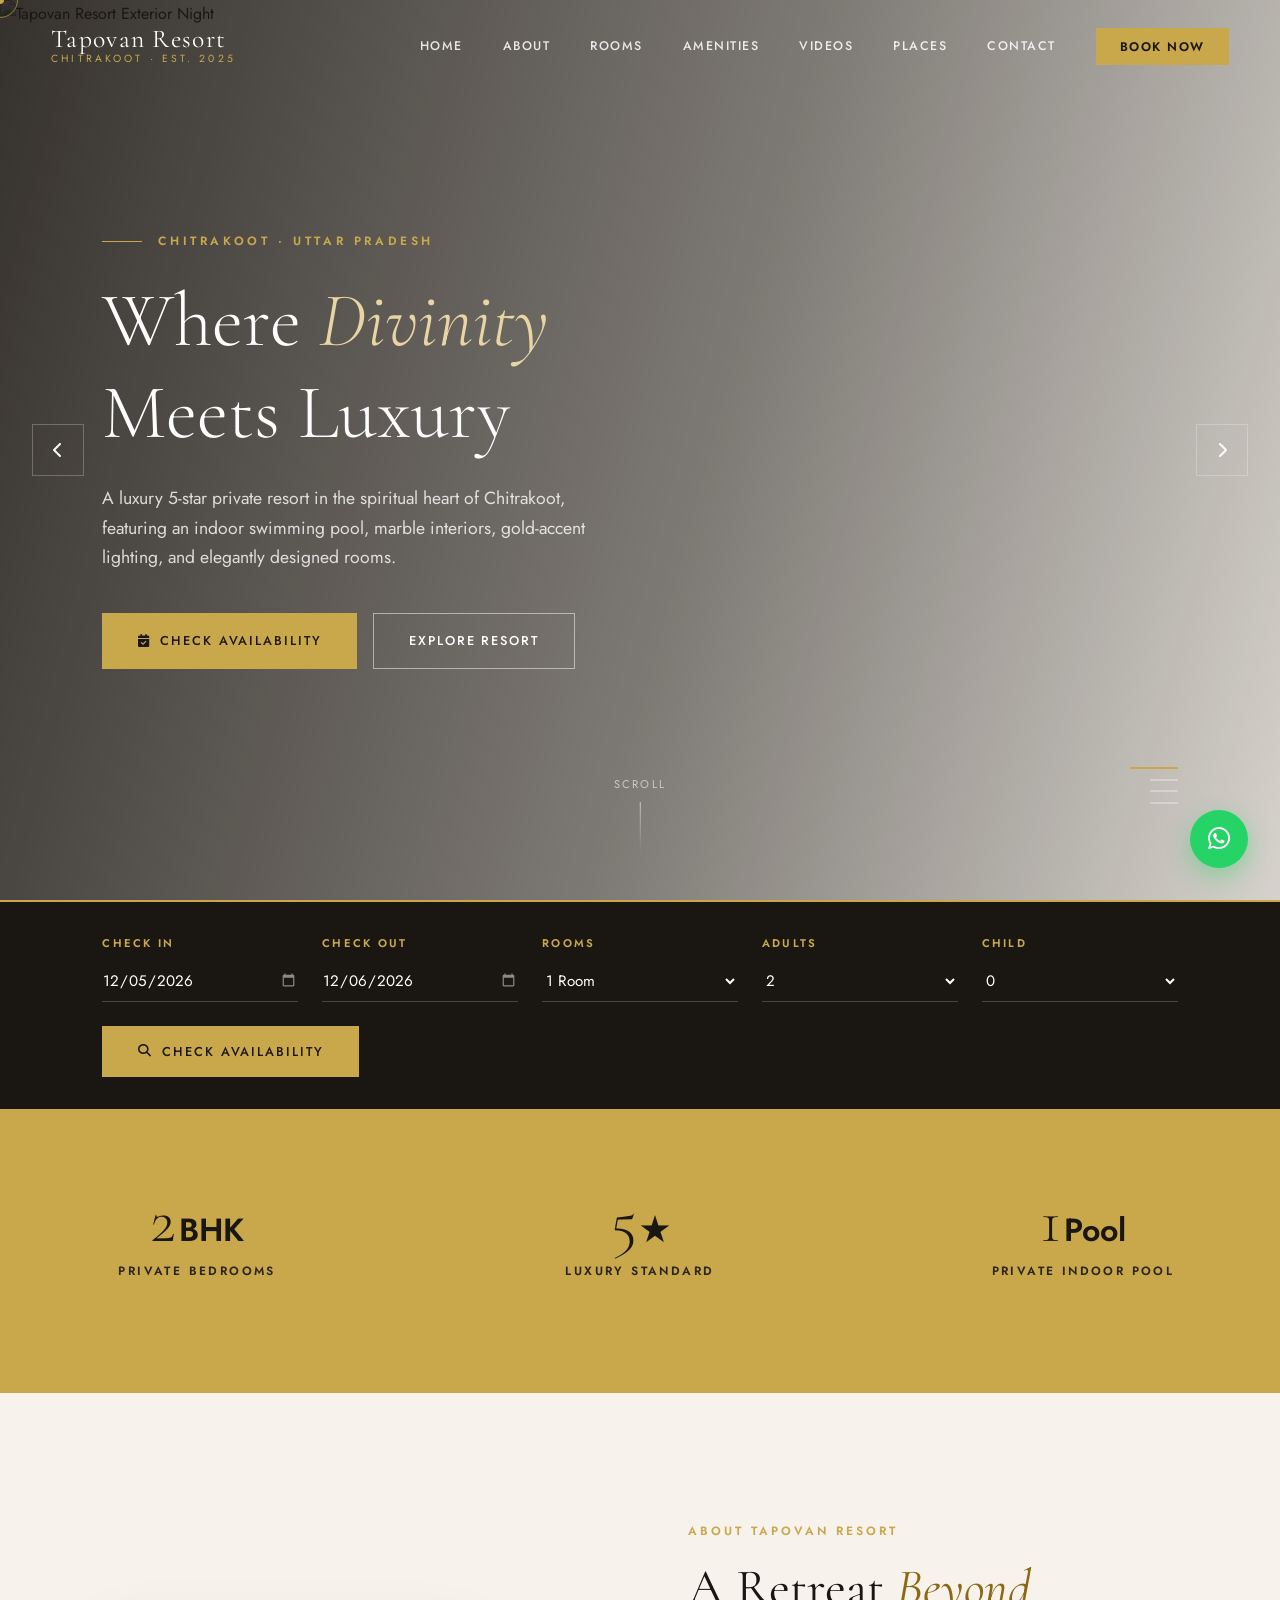
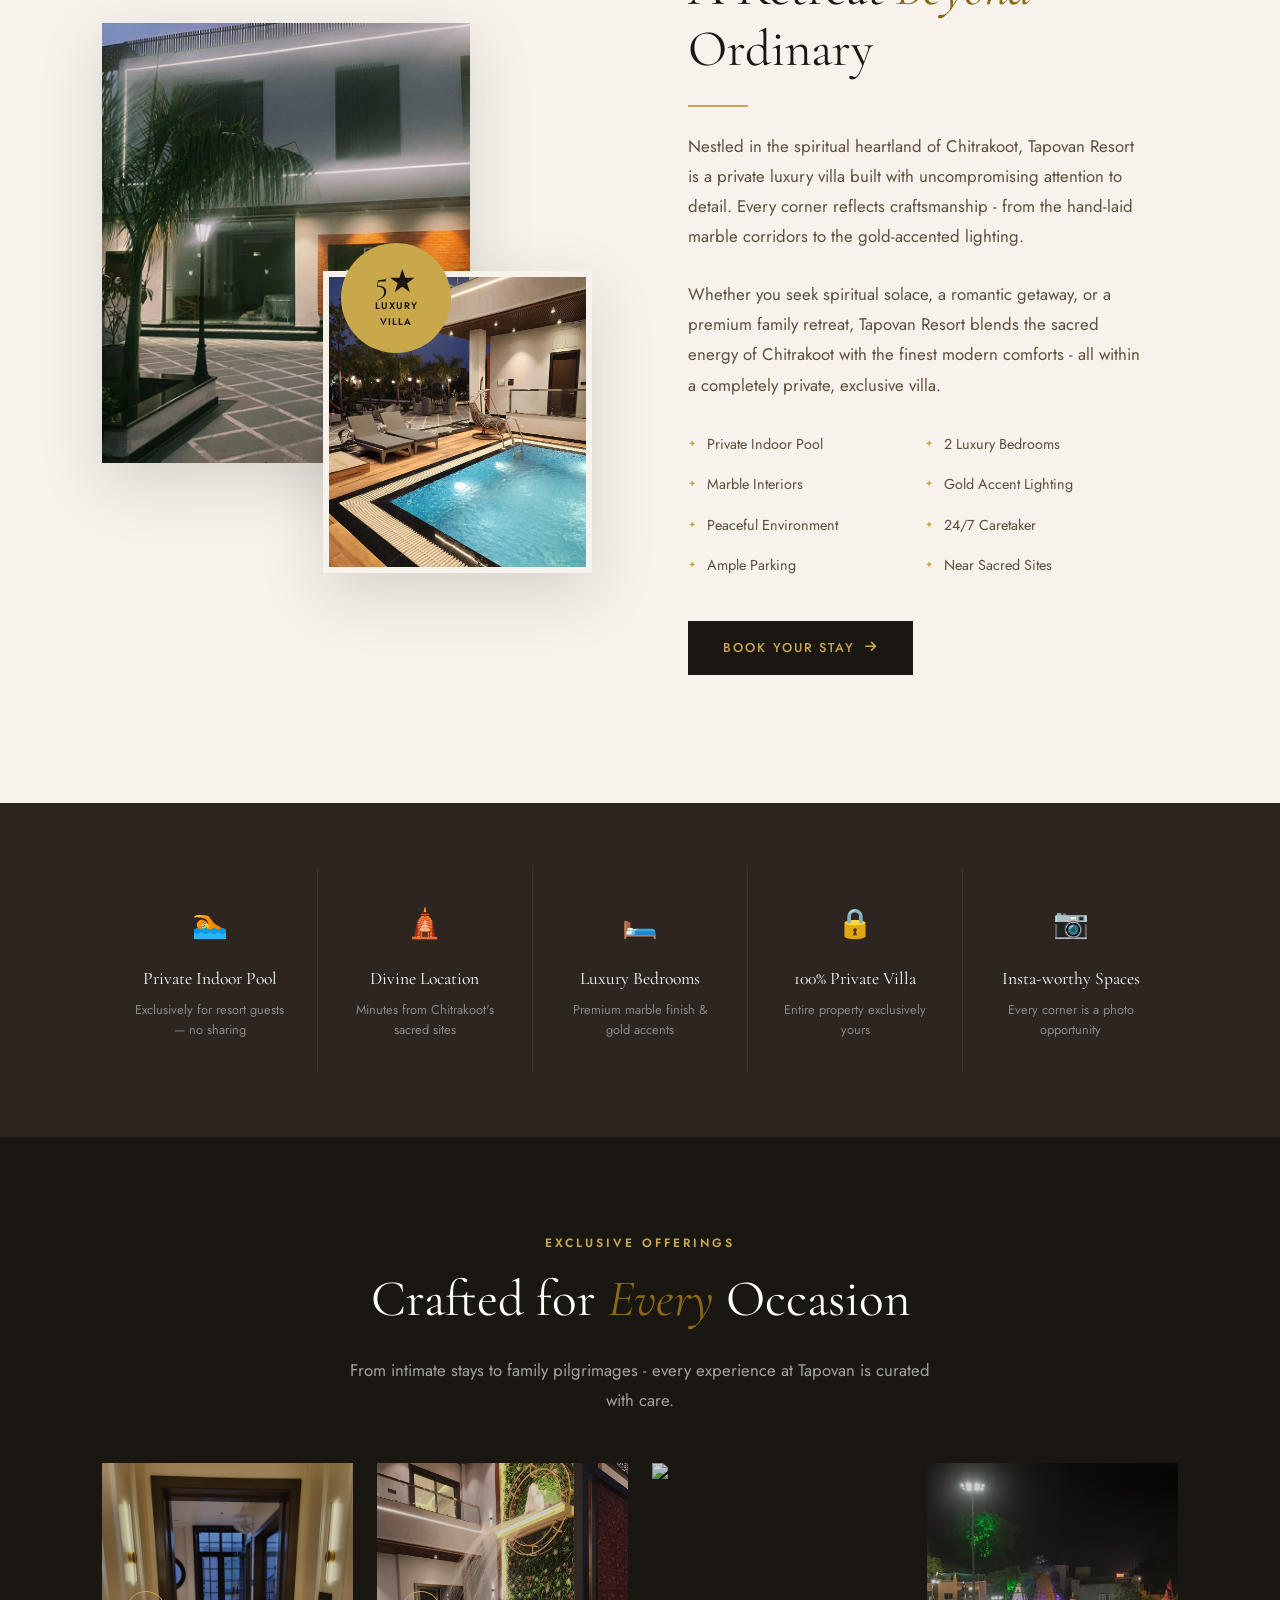
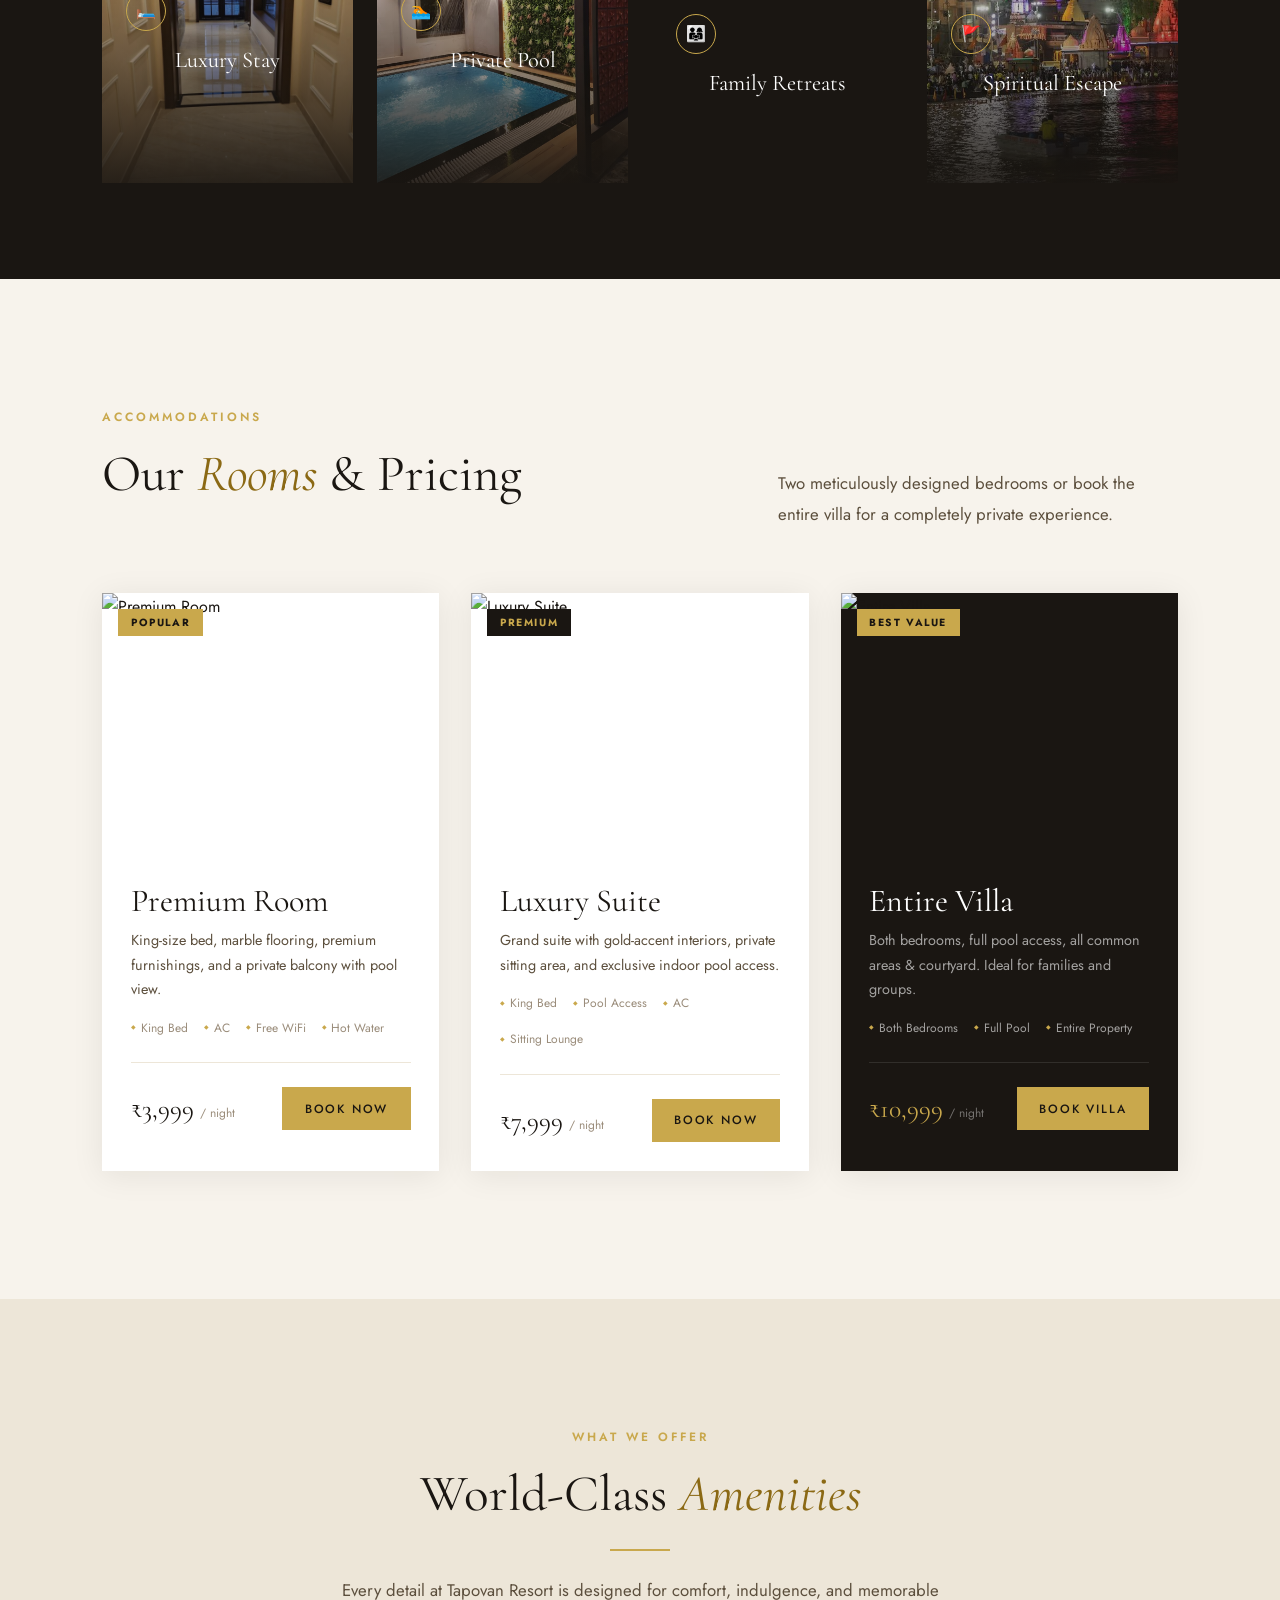
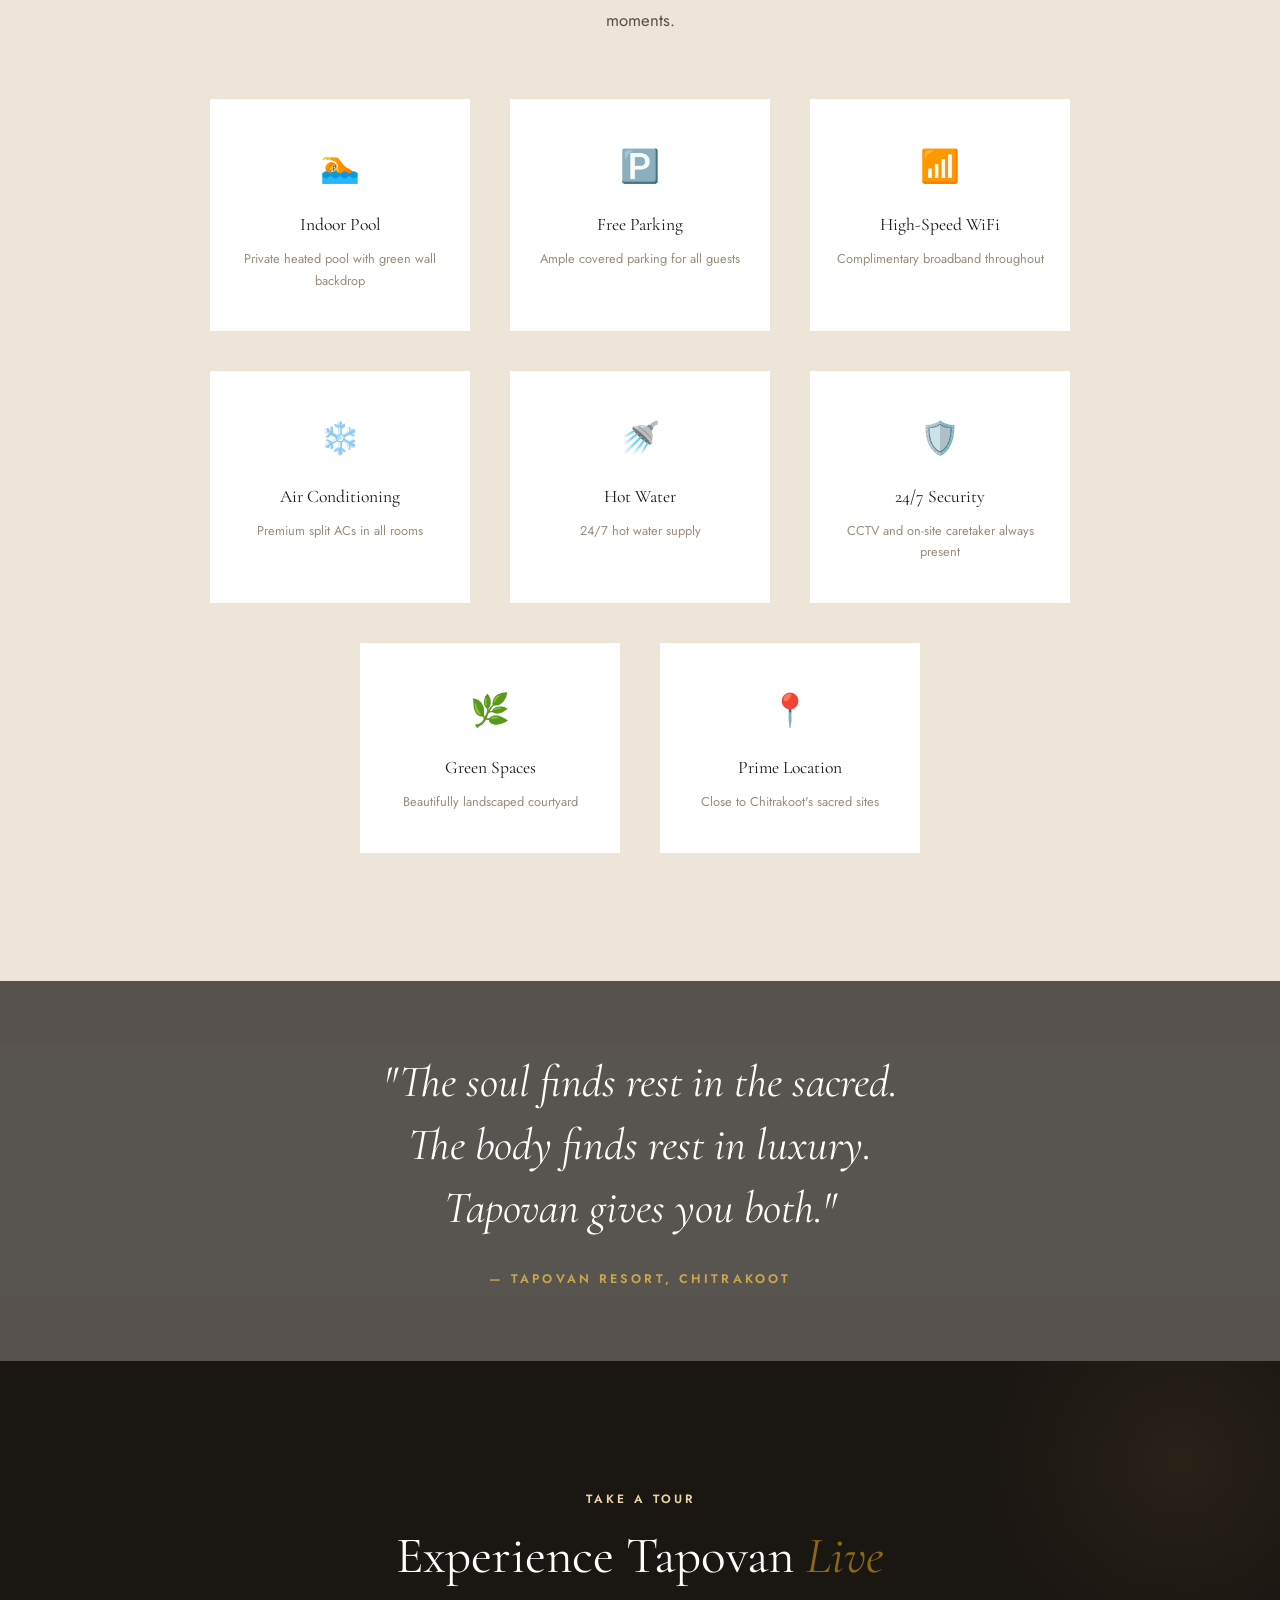
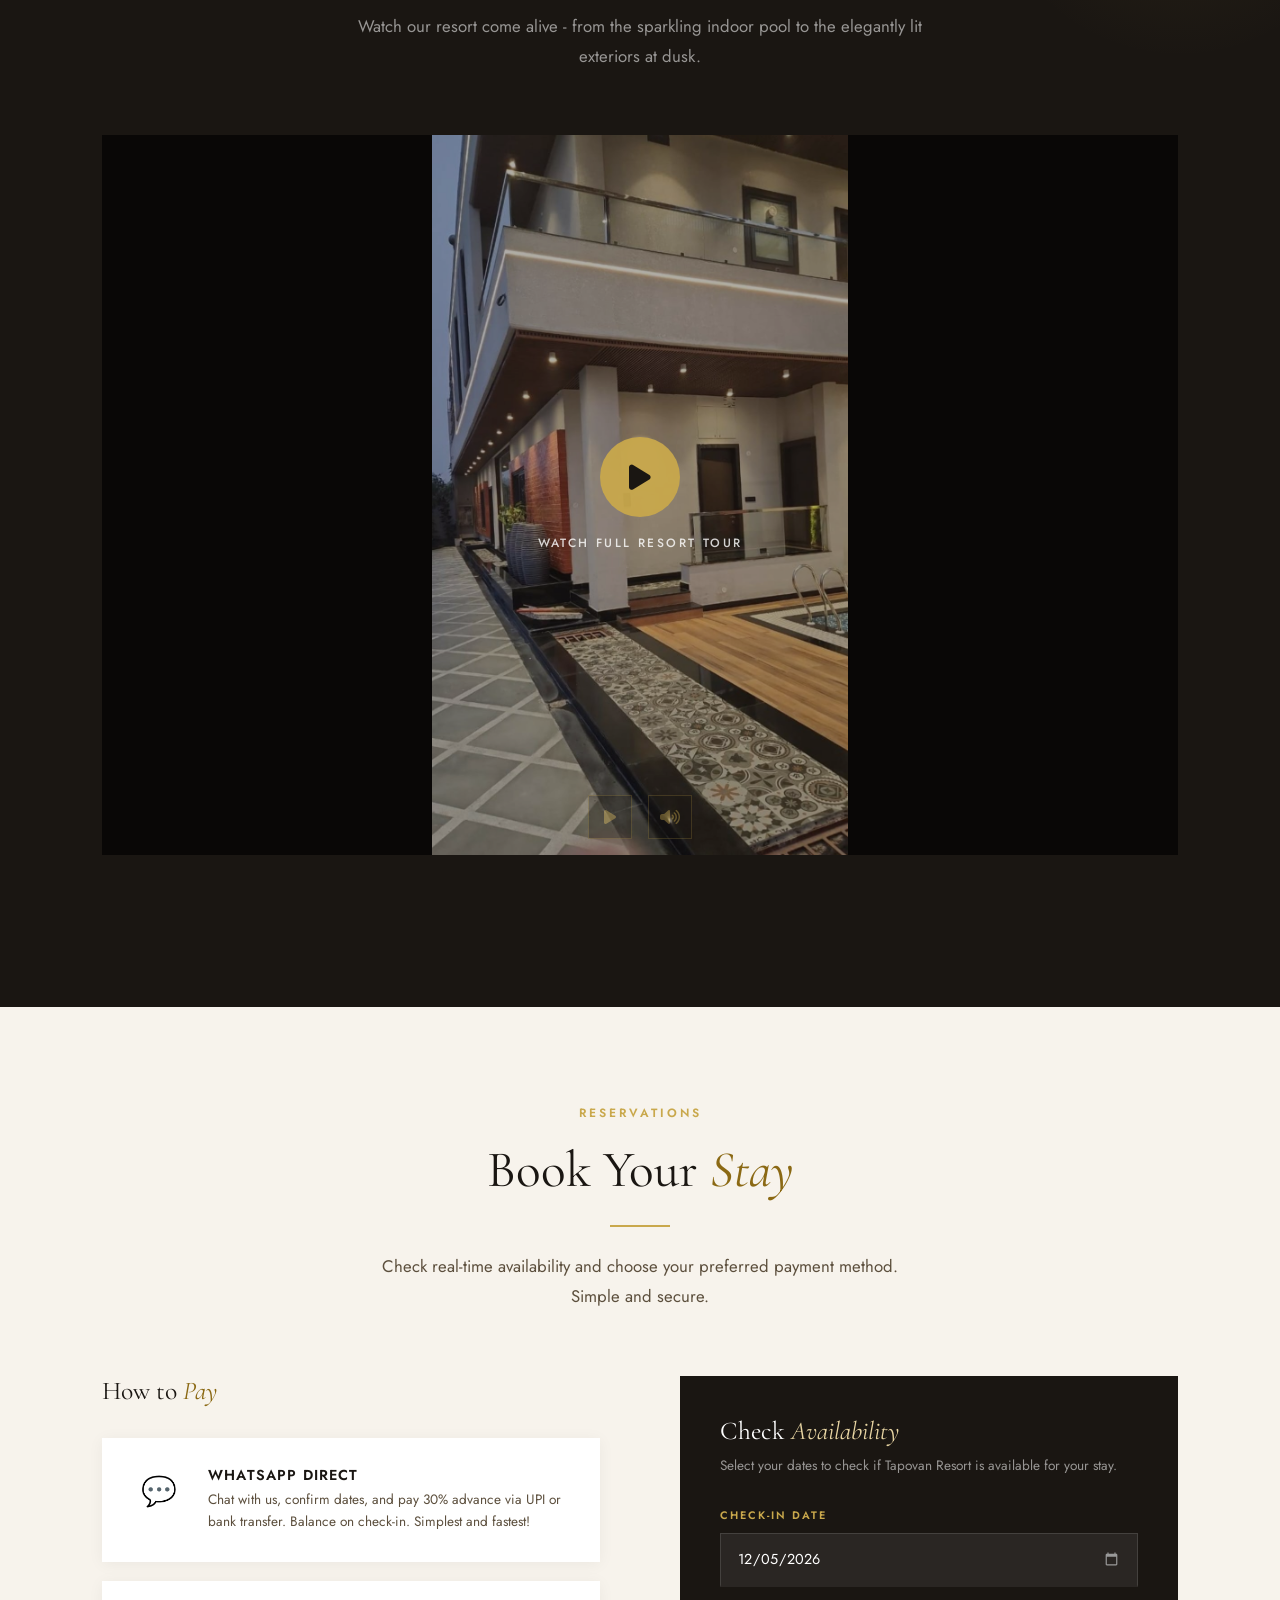
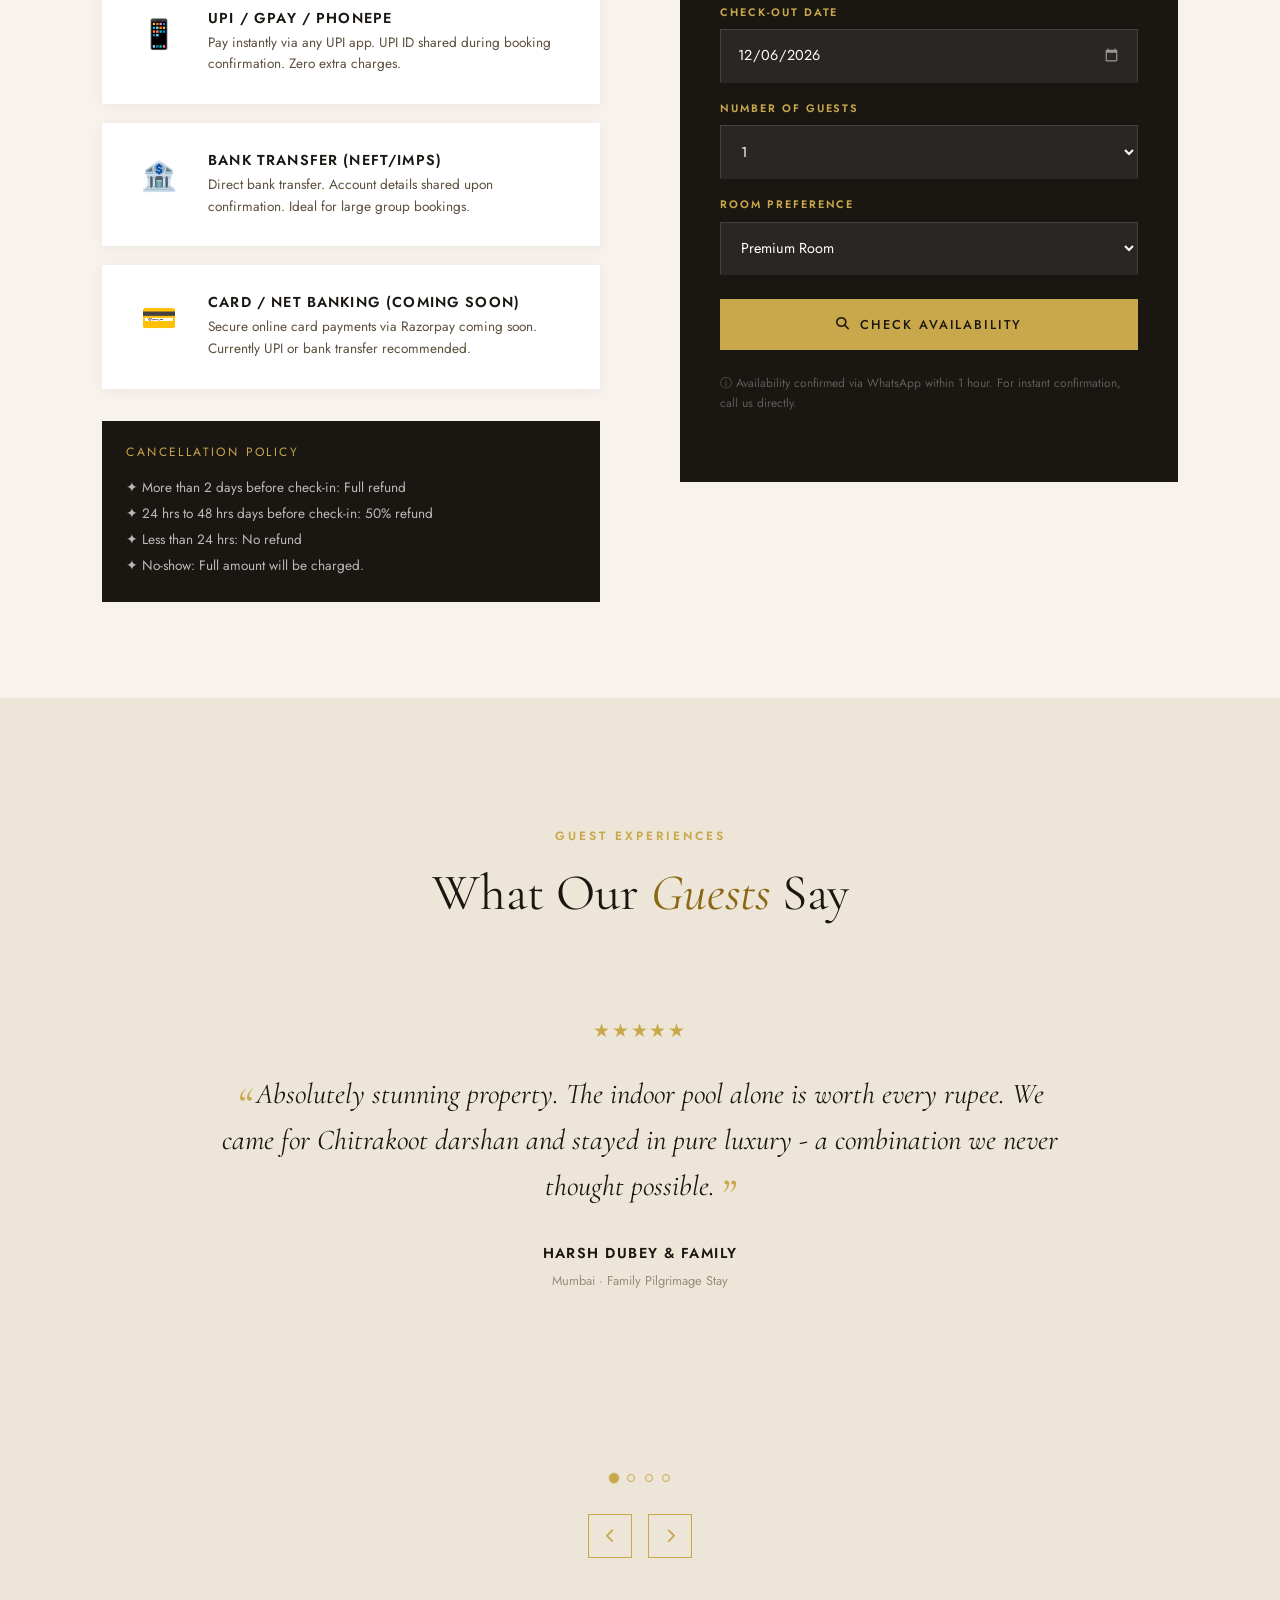
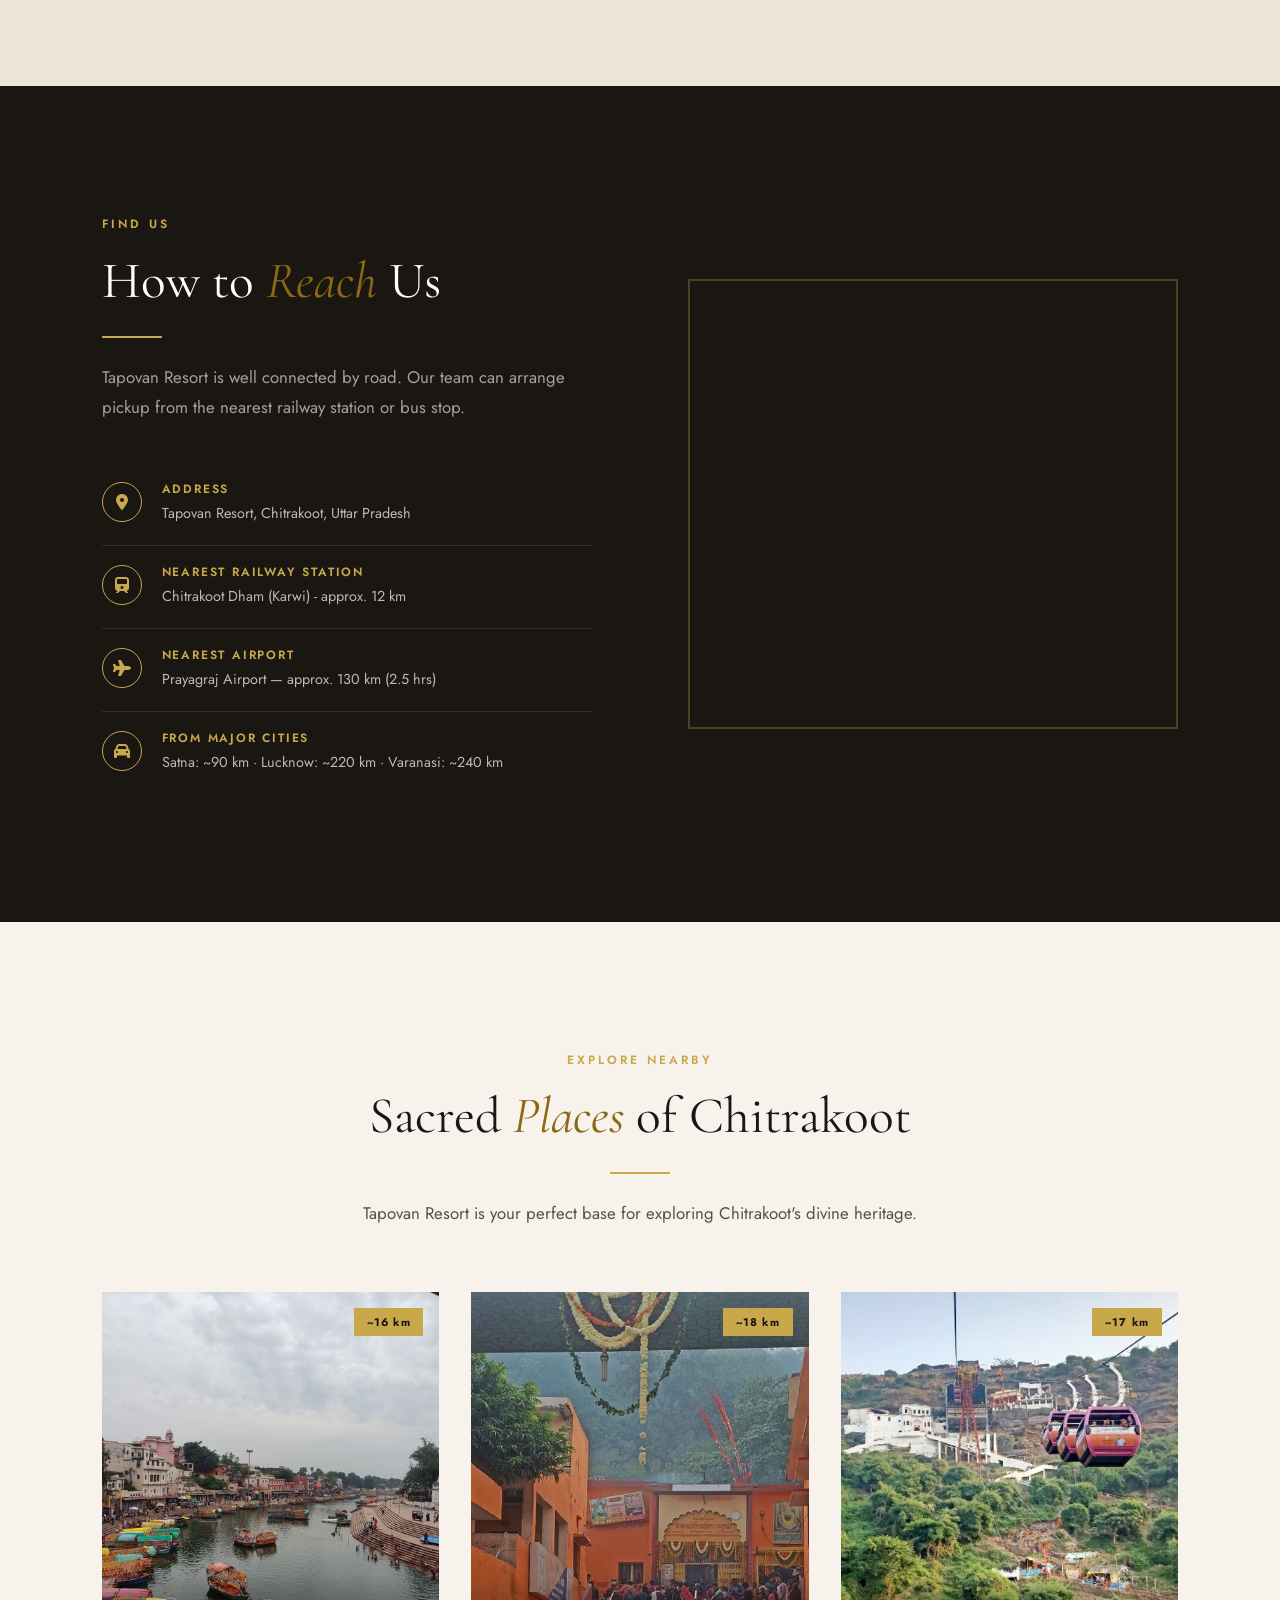
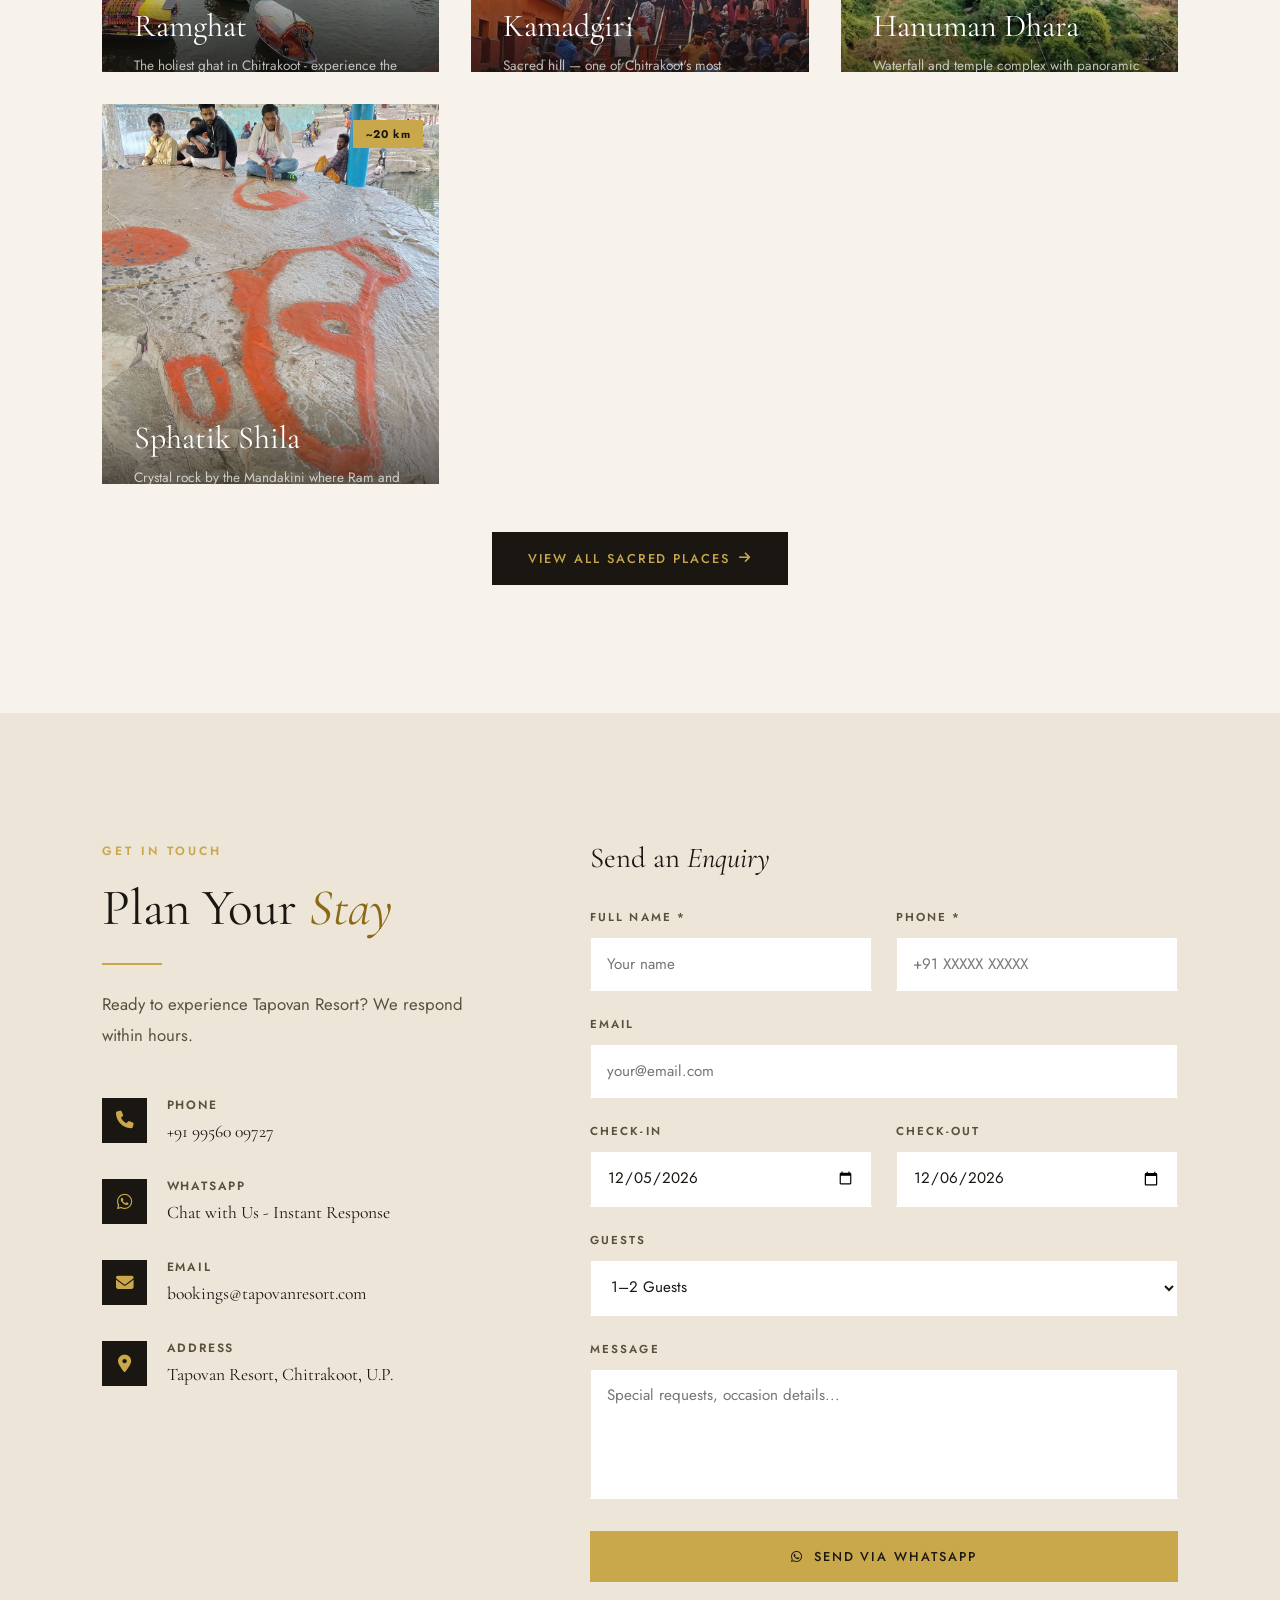
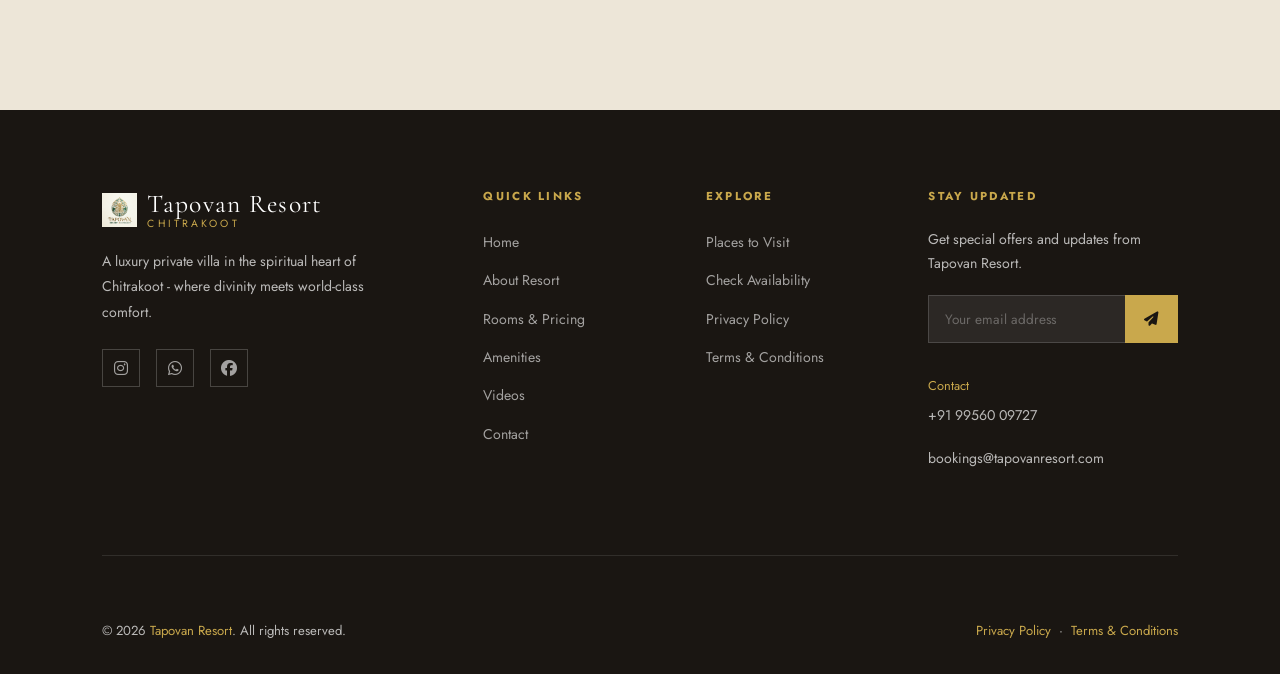
==== index.html @ f681bd6a "Update index.html" ====
<!DOCTYPE html>
<html lang="en">
<head>
  <meta charset="UTF-8" />
	<meta http-equiv="X-UA-Compatible" content="IE=edge" />
	<link rel="canonical" href="https://tapovanresort.co.in/" />
	<meta name="google-site-verification" content="6-kbjEv537gmTaguEhvhThbj-auGoeQ6-gj7KEbpfg4" />
  <meta name="viewport" content="width=device-width, initial-scale=1.0" />
	<link rel="icon" type="image/png" href="logo.png" />
	<link rel="apple-touch-icon" href="logo.png" />
  <title>Tapovan Resort - Luxury Private Villa in Chitrakoot Dham</title>
  <meta name="description" content="Experience luxury at Tapovan Resort, Chitrakoot - a 5-star private villa with indoor pool, marble interiors, and divine serenity near Chitrakoot." />
  <meta name="keywords" content="Tapovan Resort, Chitrakoot resort, luxury hotel Chitrakoot, private pool villa, Chitrakoot Dham stay, resort near Ramghat" />
  <meta property="og:title" content="Tapovan Resort - Luxury Retreat in Chitrakoot" />
  <meta property="og:description" content="Luxury 5-star private resort with indoor pool near Chitrakoot." />
  <meta property="og:image" content="https://tapovanresort.co.in/images/hero-1.jpg" />
	<meta property="og:url" content="https://tapovanresort.co.in/" />
	<meta property="og:site_name" content="Tapovan Resort Chitrakoot" />
  <meta property="og:type" content="website" />
  <link rel="stylesheet" href="css/style.css" />
  <link rel="stylesheet" href="css/enhancements.css" />
  <link rel="stylesheet" href="https://cdnjs.cloudflare.com/ajax/libs/font-awesome/6.5.0/css/all.min.css" />
<!-- Google tag (gtag.js) -->
<script async src="https://www.googletagmanager.com/gtag/js?id=G-HYX8J1VPJM"></script>
<script>
  window.dataLayer = window.dataLayer || [];
  function gtag(){dataLayer.push(arguments);}
  gtag('js', new Date());
  gtag('config', 'G-HYX8J1VPJM');
</script>
</head>
<body>

  <div class="cursor-dot"></div>
  <div class="cursor-ring"></div>
  <div class="page-transition"></div>

  <!-- Preloader -->
  <div id="preloader">
    <div class="pre-logo">Tapovan Resort</div>
    <div class="pre-line"></div>
  </div>

  <!-- ANNOUNCEMENT BAR — EDIT: Update offer text 
  <div class="announcement-bar">
    <span>🌟 Special Offer: Book 2 nights and get a complimentary welcome package.
      <a href="https://wa.me/919956009727?text=I'm interested in the special offer!" target="_blank">Enquire Now →</a>
    </span>
    <span class="announcement-close" title="Close">✕</span>
  </div>
  -->

  <!-- Mobile Menu -->
  <nav class="mobile-menu">
    <div class="mobile-menu-close"><i class="fa fa-times"></i></div>
    <a href="#home">Home</a>
    <a href="#about">About</a>
    <a href="#rooms">Rooms</a>
    <a href="#amenities">Amenities</a>
    <!-- <a href="#gallery">Gallery</a> -->
    <a href="#videos">Videos</a>
    <a href="pages/places.html">Places</a>
    <a href="#contact">Contact</a>
  </nav>

  <!-- NAVBAR -->
  <nav id="navbar">
    <a href="index.html" class="nav-logo">
      Tapovan Resort
      <span>Chitrakoot · Est. 2025</span>
    </a>
    <ul class="nav-links">
      <li><a href="#home">Home</a></li>
      <li><a href="#about">About</a></li>
      <li><a href="#rooms">Rooms</a></li>
      <li><a href="#amenities">Amenities</a></li>
      <!-- <li><a href="#gallery">Gallery</a></li> -->
      <li><a href="#videos">Videos</a></li>
      <li><a href="pages/places.html">Places</a></li>
      <li><a href="#contact">Contact</a></li>
      <li><a href="#" data-modal="booking" class="nav-book">Book Now</a></li>
    </ul>
    <div class="hamburger"><span></span><span></span><span></span></div>
  </nav>

  <!-- ══ HERO — IMAGE SLIDESHOW ══
       EDIT: Add your 4 best photos.
       Name them: images/hero-1.jpg, hero-2.jpg, hero-3.jpg, hero-4.jpg
       Size: 1920x1080px recommended -->
  <section class="hero" id="home">
    <div class="hero-slides">
      <div class="hero-slide"><img src="images/hero-1.png" alt="Tapovan Resort Exterior Night" /></div>
      <div class="hero-slide"><img src="images/hero-2.png" alt="Indoor Pool Tapovan Resort" /></div>
      <div class="hero-slide"><img src="images/hero-3.png" alt="Luxury Bedroom Tapovan Resort" /></div>
      <!-- <div class="hero-slide"><img src="images/hero-4.jpg" alt="Elegant Corridor Tapovan Resort" /></div> -->
    </div>
    <div class="hero-overlay"></div>
    <div class="hero-content">
      <div class="hero-tag">Chitrakoot · Uttar Pradesh</div>
      <!-- EDIT: Change tagline if desired -->
      <h1>Where <em>Divinity</em><br>Meets Luxury</h1>
      <p class="hero-desc">A luxury 5-star private resort in the spiritual heart of Chitrakoot, featuring an indoor swimming pool, marble interiors, gold-accent lighting, and elegantly designed rooms.</p>
      <div class="hero-actions">
        <a href="#" data-modal="booking" class="btn btn-gold"><i class="fa fa-calendar-check"></i> Check Availability</a>
        <a href="#about" class="btn btn-outline">Explore Resort</a>
      </div>
    </div>
    <div class="hero-indicators">
      <div class="hero-indicator"></div>
      <div class="hero-indicator"></div>
      <div class="hero-indicator"></div>
      <div class="hero-indicator"></div>
    </div>
    <!-- <div class="hero-counter">
      <span class="current">01</span>
      <span style="opacity:0.4;font-size:1rem;"> / </span>
      <span class="total">03</span>
    </div> -->
    <div class="hero-arrow prev"><i class="fa fa-chevron-left"></i></div>
    <div class="hero-arrow next"><i class="fa fa-chevron-right"></i></div>
    <div class="hero-scroll">Scroll</div>
  </section>

  <!-- BOOKING BAR -->
  <div class="booking-bar">
    <div class="booking-field"><label for="checkin">Check In</label><input type="date" id="checkin" /></div>
    <div class="booking-field"><label for="checkout">Check Out</label><input type="date" id="checkout" /></div>
   <div class="booking-field"><label for="booking-rooms">Rooms</label>
  <select id="booking-rooms"><option value="1">1 Room</option><option value="2">2 Rooms (Entire Villa)</option></select>
  </div>
    <div class="booking-field"><label for="adults">Adults</label>
      <select id="adults"><option>1</option><option selected>2</option><option>3</option><option>4</option><option>5</option><option>6</option></select>
    </div>
	<div class="booking-field"><label for="child">Child</label>
      <select id="child"><option selected>0</option><option>1</option><option>2</option><option>3</option><option>4</option><option>5</option></select>
    </div>
    <button class="btn btn-gold check-now-btn"><i class="fa fa-search"></i> Check Availability</button>
  </div>

  <!-- STATS — EDIT: Update numbers -->
  <div class="stats" align='center'>
    <div class="stat-item reveal"><div class="stat-number"><span data-count="2"></span><span class="suffix">BHK</span></div><div class="stat-label">Private Bedrooms</div></div>
    <div class="stat-divider"></div>
    <div class="stat-item reveal reveal-delay-1"><div class="stat-number"><span data-count="5"></span><span class="suffix">★</span></div><div class="stat-label">Luxury Standard</div></div>
    <div class="stat-divider"></div>
    <div class="stat-item reveal reveal-delay-2"><div class="stat-number"><span data-count="1"></span><span class="suffix"> Pool</span></div><div class="stat-label">Private Indoor Pool</div></div>
    <div class="stat-divider"></div>
    <!-- <div class="stat-item reveal reveal-delay-3"><div class="stat-number"><span data-count="100"></span><span class="suffix">%</span></div><div class="stat-label">Exclusive Privacy</div></div> -->
  </div>

  <!-- ABOUT -->
  <section class="about" id="about">
    <div class="about-images reveal">
      <img class="about-img-main" src="images/about-main.jpeg" alt="Tapovan Resort" />
      <img class="about-img-secondary" src="images/about-pool.jpeg" alt="Indoor Pool" />
      <div class="about-badge"><span class="num">5★</span><span class="lbl">Luxury<br>Villa</span></div>
    </div>
    <div class="about-content reveal reveal-delay-2">
      <span class="section-tag">About Tapovan Resort</span>
      <h2 class="section-title">A Retreat <em>Beyond</em> Ordinary</h2>
      <div class="gold-line"></div>
      <!-- EDIT: Update description -->
      <p class="section-desc">Nestled in the spiritual heartland of Chitrakoot, Tapovan Resort is a private luxury villa built with uncompromising attention to detail. Every corner reflects craftsmanship - from the hand-laid marble corridors to the gold-accented lighting.</p>
      <br>
      <p class="section-desc">Whether you seek spiritual solace, a romantic getaway, or a premium family retreat, Tapovan Resort blends the sacred energy of Chitrakoot with the finest modern comforts - all within a completely private, exclusive villa.</p>
      <div class="about-features">
        <div class="about-feature">Private Indoor Pool</div>
        <div class="about-feature">2 Luxury Bedrooms</div>
        <div class="about-feature">Marble Interiors</div>
        <div class="about-feature">Gold Accent Lighting</div>
        <div class="about-feature">Peaceful Environment</div>
        <div class="about-feature">24/7 Caretaker</div>
        <div class="about-feature">Ample Parking</div>
        <div class="about-feature">Near Sacred Sites</div>
      </div>
      <br>
      <a href="#" data-modal="booking" class="btn btn-dark" style="margin-top:1rem;">Book Your Stay <i class="fa fa-arrow-right"></i></a>
    </div>
  </section>

  <!-- EXPERIENCE STRIP -->
  <div class="experience-strip">
    <div class="exp-item"><span class="exp-icon">🏊</span><div class="exp-title">Private Indoor Pool</div><div class="exp-desc">Exclusively for resort guests — no sharing</div></div>
    <div class="exp-item"><span class="exp-icon">🛕</span><div class="exp-title">Divine Location</div><div class="exp-desc">Minutes from Chitrakoot's sacred sites</div></div>
    <div class="exp-item"><span class="exp-icon">🛏️</span><div class="exp-title">Luxury Bedrooms</div><div class="exp-desc">Premium marble finish & gold accents</div></div>
    <div class="exp-item"><span class="exp-icon">🔒</span><div class="exp-title">100% Private Villa</div><div class="exp-desc">Entire property exclusively yours</div></div>
    <div class="exp-item"><span class="exp-icon">📷</span><div class="exp-title">Insta-worthy Spaces</div><div class="exp-desc">Every corner is a photo opportunity</div></div>
  </div>

  <!-- HIGHLIGHTS -->
  <section class="highlights">
    <span class="section-tag reveal">Exclusive Offerings</span>
    <h2 class="section-title reveal">Crafted for <em>Every</em> Occasion</h2>
    <p class="section-desc reveal" style="margin:0 auto 3rem;">From intimate stays to family pilgrimages - every experience at Tapovan is curated with care.</p>
    <div class="highlights-grid">
      <div class="highlight-card reveal"><img src="images/hl-stay.jpeg" alt="Luxury Stay" /><div class="highlight-overlay"><div class="highlight-icon">🛏️</div><h3>Luxury Stay</h3><p>Premium rooms with marble finishes, plush bedding, and gold-accent lighting.</p></div></div>
      <div class="highlight-card reveal reveal-delay-1"><img src="images/hl-pool.jpeg" alt="Private Pool" /><div class="highlight-overlay"><div class="highlight-icon">🏊</div><h3>Private Pool</h3><p>Our stunning indoor pool with a green living wall shower - exclusively yours.</p></div></div>
      <div class="highlight-card reveal reveal-delay-2"><img src="images/hl-family.png" alt="Family Retreats" /><div class="highlight-overlay"><div class="highlight-icon">👨‍👩‍👧</div><h3>Family Retreats</h3><p>Spacious, secure, serene - perfect for family getaways and reunions.</p></div></div>
      <div class="highlight-card reveal reveal-delay-3"><img src="images/hl-spiritual.jpg" alt="Spiritual Escape" /><div class="highlight-overlay"><div class="highlight-icon">🚩</div><h3>Spiritual Escape</h3><p>Refresh your soul at Chitrakoot's sacred ghats and temples nearby.</p></div></div>
    </div>
  </section>

  <!-- ROOMS -->
  <section class="rooms" id="rooms">
    <div class="rooms-header">
      <div><span class="section-tag">Accommodations</span><h2 class="section-title">Our <em>Rooms</em> & Pricing</h2></div>
      <p class="section-desc" style="max-width:400px;">Two meticulously designed bedrooms or book the entire villa for a completely private experience.</p>
    </div>
    <div class="rooms-grid">
      <div class="room-card reveal">
        <div class="room-img"><img src="images/room-1.png" alt="Premium Room" /><div class="room-tag">Popular</div></div>
        <div class="room-info">
          <h3>Premium Room</h3>
          <p style="color:var(--text-mid);font-size:0.9rem;">King-size bed, marble flooring, premium furnishings, and a private balcony with pool view.</p>
          <div class="room-amenities"><span class="room-amenity">King Bed</span><span class="room-amenity">AC</span><span class="room-amenity">Free WiFi</span><span class="room-amenity">Hot Water</span></div>
          <div class="room-footer">
            <div class="room-price">₹3,999 <span>/ night</span></div>
            <a href="#" data-modal="booking" data-room="Premium Room" class="btn btn-gold" style="padding:0.7rem 1.4rem;font-size:0.75rem;">Book Now</a>
          </div>
        </div>
      </div>
      <div class="room-card reveal reveal-delay-1">
        <div class="room-img"><img src="images/hero-3.png" alt="Luxury Suite" /><div class="room-tag" style="background:var(--dark);color:var(--gold);">Premium</div></div>
        <div class="room-info">
          <h3>Luxury Suite</h3>
          <p style="color:var(--text-mid);font-size:0.9rem;">Grand suite with gold-accent interiors, private sitting area, and exclusive indoor pool access.</p>
          <div class="room-amenities"><span class="room-amenity">King Bed</span><span class="room-amenity">Pool Access</span><span class="room-amenity">AC</span><span class="room-amenity">Sitting Lounge</span></div>
          <div class="room-footer">
            <div class="room-price">₹7,999 <span>/ night</span></div>
            <a href="#" data-modal="booking" data-room="Luxury Suite" class="btn btn-gold" style="padding:0.7rem 1.4rem;font-size:0.75rem;">Book Now</a>
          </div>
        </div>
      </div>
      <div class="room-card reveal reveal-delay-2" style="background:var(--dark);">
        <div class="room-img"><img src="images/hero-1.png" alt="Entire Villa" /><div class="room-tag" style="background:var(--gold);">Best Value</div></div>
        <div class="room-info">
          <h3 style="color:var(--white);">Entire Villa</h3>
          <p style="color:rgba(255,255,255,0.6);font-size:0.9rem;">Both bedrooms, full pool access, all common areas & courtyard. Ideal for families and groups.</p>
          <div class="room-amenities"><span class="room-amenity" style="color:rgba(255,255,255,0.6);">Both Bedrooms</span><span class="room-amenity" style="color:rgba(255,255,255,0.6);">Full Pool</span><span class="room-amenity" style="color:rgba(255,255,255,0.6);">Entire Property</span></div>
          <div class="room-footer" style="border-top-color:rgba(255,255,255,0.1);">
            <div class="room-price" style="color:var(--gold);">₹10,999 <span style="color:rgba(255,255,255,0.4);">/ night</span></div>
            <a href="#" data-modal="booking" data-room="Entire Villa" class="btn btn-gold" style="padding:0.7rem 1.4rem;font-size:0.75rem;">Book Villa</a>
          </div>
        </div>
      </div>
    </div>
  </section>

  <!-- AMENITIES -->
  <section class="amenities" id="amenities">
    <span class="section-tag reveal">What We Offer</span>
    <h2 class="section-title reveal">World-Class <em>Amenities</em></h2>
    <div class="gold-line center reveal"></div>
    <p class="section-desc reveal" style="margin:0 auto;">Every detail at Tapovan Resort is designed for comfort, indulgence, and memorable moments.</p>
    <div class="amenities-grid">
      <div class="amenity-item reveal"><span class="amenity-icon">🏊</span><div class="amenity-name">Indoor Pool</div><div class="amenity-desc">Private heated pool with green wall backdrop</div></div>
      <div class="amenity-item reveal reveal-delay-1"><span class="amenity-icon">🅿️</span><div class="amenity-name">Free Parking</div><div class="amenity-desc">Ample covered parking for all guests</div></div>
      <div class="amenity-item reveal reveal-delay-2"><span class="amenity-icon">📶</span><div class="amenity-name">High-Speed WiFi</div><div class="amenity-desc">Complimentary broadband throughout</div></div>
      <div class="amenity-item reveal reveal-delay-3"><span class="amenity-icon">❄️</span><div class="amenity-name">Air Conditioning</div><div class="amenity-desc">Premium split ACs in all rooms</div></div>
      <div class="amenity-item reveal"><span class="amenity-icon">🚿</span><div class="amenity-name">Hot Water</div><div class="amenity-desc">24/7 hot water supply</div></div>
      <div class="amenity-item reveal reveal-delay-1"><span class="amenity-icon">🛡️</span><div class="amenity-name">24/7 Security</div><div class="amenity-desc">CCTV and on-site caretaker always present</div></div>
	  <div class="amenity-item reveal reveal-delay-2"><span class="amenity-icon">🌿</span><div class="amenity-name">Green Spaces</div><div class="amenity-desc">Beautifully landscaped courtyard</div></div>
      <div class="amenity-item reveal reveal-delay-3"><span class="amenity-icon">📍</span><div class="amenity-name">Prime Location</div><div class="amenity-desc">Close to Chitrakoot's sacred sites</div></div>
    </div>
  </section>

  <!-- PARALLAX QUOTE — EDIT: Update quote and image (images/parallax-bg.jpg) -->
  <div class="quote-banner">
    <div class="quote-banner-bg" style="background-image:url('images/parallax-bg.jpg');"></div>
    <div class="quote-banner-overlay"></div>
    <div class="quote-banner-content reveal">
      <blockquote>"The soul finds rest in the sacred. The body finds rest in luxury. Tapovan gives you both."</blockquote>
      <cite>— Tapovan Resort, Chitrakoot</cite>
    </div>
  </div>

  <!-- GALLERY 
  <section class="gallery" id="gallery">
    <div class="gallery-header">
      <span class="section-tag reveal">Visual Tour</span>
      <h2 class="section-title reveal">See <em>Tapovan</em> Resort</h2>
      <div class="gold-line center reveal"></div>
    </div>
    <div class="gallery-grid">
      <div class="gallery-item" data-src="images/gallery-1.jpg"><img src="images/gallery-1.jpg" alt="Resort" /><div class="gallery-item-overlay"><span>⊕</span></div></div>
      <div class="gallery-item" data-src="images/gallery-2.jpg"><img src="images/gallery-2.jpg" alt="Pool" /><div class="gallery-item-overlay"><span>⊕</span></div></div>
      <div class="gallery-item" data-src="images/gallery-3.jpg"><img src="images/gallery-3.jpg" alt="Corridor" /><div class="gallery-item-overlay"><span>⊕</span></div></div>
      <div class="gallery-item" data-src="images/gallery-4.jpg"><img src="images/gallery-4.jpg" alt="Room" /><div class="gallery-item-overlay"><span>⊕</span></div></div>
      <div class="gallery-item" data-src="images/gallery-5.jpg"><img src="images/gallery-5.jpg" alt="Exterior" /><div class="gallery-item-overlay"><span>⊕</span></div></div>
      <div class="gallery-item" data-src="images/gallery-6.jpg"><img src="images/gallery-6.jpg" alt="Detail" /><div class="gallery-item-overlay"><span>⊕</span></div></div>
    </div> 
  </section> -->
  <!-- <div class="lightbox" id="lightbox"><div class="lightbox-close"> --> <!-- <i class="fa fa-times"></i></div> --> <!-- <img id="lightboxImg" src="" alt="Gallery" /> --> <!-- </div> -->
  
  <!-- ══ VIDEO SECTION ══
       EDIT: Place your video files in a "videos/" folder.
       Supported format: .mp4 (H.264 codec works best in browsers)
       - videos/resort-main.mp4  ← Your main full tour video
       - videos/pool-tour.mp4    ← Pool walkthrough video
       - videos/rooms-tour.mp4   ← Rooms tour video
       - videos/exterior.mp4     ← Exterior video

       Also add poster images (thumbnail screenshots):
       - images/video-poster.jpg ← Main video thumbnail
       - images/vthumb-1.jpg through vthumb-4.jpg

       FOR YOUTUBE: Replace <video> with:
       <iframe src="https://www.youtube.com/embed/YOUR_VIDEO_ID" allowfullscreen></iframe>
  -->
	  <section class="video-section" id="videos">
    <div class="video-section-header">
      <span class="section-tag reveal" style="color:var(--gold-light);">Take a Tour</span>
      <h2 class="section-title reveal">Experience Tapovan <em>Live</em></h2>
      <p class="section-desc reveal" style="margin:0 auto;">Watch our resort come alive - from the sparkling indoor pool to the elegantly lit exteriors at dusk.</p>
    </div>
    <div class="video-feature reveal" id="videoFeature">
      <video id="featureVideo" src="videos/resort-main.mp4" poster="images/video-poster.jpeg" preload="none" playsinline></video>

      <!-- Initial big play overlay — disappears once video starts -->
      <div class="video-play-overlay" id="featurePlayOverlay">
        <div class="video-play-btn"><i class="fa fa-play"></i></div>
        <span class="video-play-label">Watch Full Resort Tour</span>
      </div>

      <!-- Play/Pause + Mute controls — always accessible -->
      <div class="video-controls">
        <button class="video-ctrl-btn" id="videoPlayPause" title="Play / Pause">
          <i class="fa fa-play" id="playPauseIcon"></i>
        </button>
        <button class="video-ctrl-btn" id="videoMute" title="Mute / Unmute">
          <i class="fa fa-volume-up" id="muteIcon"></i>
        </button>
      </div>
    </div>
    <!-- <div class="video-thumbs">
      <div class="video-thumb active" data-src="videos/resort-main.mp4">
        <video src="videos/resort-main.mp4" poster="images/vthumb-1.jpg" preload="none"></video>
        <div class="video-thumb-overlay"><i class="fa fa-play-circle"></i></div>
        <div class="video-thumb-label">Full Resort Tour</div>
      </div>
      <div class="video-thumb" data-src="videos/pool-tour.mp4">
        <video src="videos/pool-tour.mp4" poster="images/vthumb-2.jpg" preload="none"></video>
        <div class="video-thumb-overlay"><i class="fa fa-play-circle"></i></div>
        <div class="video-thumb-label">Indoor Pool Walkthrough</div>
      </div>
      <div class="video-thumb" data-src="videos/rooms-tour.mp4">
        <video src="videos/rooms-tour.mp4" poster="images/vthumb-3.jpg" preload="none"></video>
        <div class="video-thumb-overlay"><i class="fa fa-play-circle"></i></div>
        <div class="video-thumb-label">Luxury Rooms Tour</div>
      </div>
      <div class="video-thumb" data-src="videos/exterior.mp4">
        <video src="videos/exterior.mp4" poster="images/vthumb-4.jpg" preload="none"></video>
        <div class="video-thumb-overlay"><i class="fa fa-play-circle"></i></div>
        <div class="video-thumb-label">Exterior & Grounds</div>
      </div> -->
    </div>
  </section>

  <!-- PAYMENT & AVAILABILITY -->
  <section class="payment-info" id="booking">
    <div style="text-align:center;margin-bottom:4rem;">
      <span class="section-tag reveal">Reservations</span>
      <h2 class="section-title reveal">Book Your <em>Stay</em></h2>
      <div class="gold-line center reveal"></div>
      <p class="section-desc reveal" style="margin:0 auto;">Check real-time availability and choose your preferred payment method. <br> Simple and secure.</p>
    </div>
    <div class="payment-info-inner">
      <div class="payment-options reveal">
        <h3 style="font-size:1.6rem;margin-bottom:2rem;">How to <em style="font-style:italic;color:var(--gold-dark);">Pay</em></h3>
        <div class="payment-option"><div class="payment-option-icon">💬</div><div class="payment-option-info"><h4>WhatsApp Direct</h4><p>Chat with us, confirm dates, and pay 30% advance via UPI or bank transfer. Balance on check-in. Simplest and fastest!</p></div></div>
        <div class="payment-option"><div class="payment-option-icon">📱</div><div class="payment-option-info"><h4>UPI / GPay / PhonePe</h4><p>Pay instantly via any UPI app. UPI ID shared during booking confirmation. Zero extra charges.</p></div></div>
        <div class="payment-option"><div class="payment-option-icon">🏦</div><div class="payment-option-info"><h4>Bank Transfer (NEFT/IMPS)</h4><p>Direct bank transfer. Account details shared upon confirmation. Ideal for large group bookings.</p></div></div>
        <div class="payment-option"><div class="payment-option-icon">💳</div><div class="payment-option-info"><h4>Card / Net Banking (Coming Soon)</h4><p>Secure online card payments via Razorpay coming soon. Currently UPI or bank transfer recommended.</p></div></div>
        <div style="margin-top:2rem;padding:1.5rem;background:var(--dark);color:rgba(255,255,255,0.7);">
          <h4 style="color:var(--gold);font-family:var(--font-body);font-size:0.75rem;letter-spacing:0.2em;text-transform:uppercase;margin-bottom:1rem;">Cancellation Policy</h4>
          <p style="font-size:0.85rem;line-height:1.9;">
            ✦ More than 2 days before check-in: Full refund<br>
            ✦ 24 hrs to 48 hrs days before check-in: 50% refund<br>
            ✦ Less than 24 hrs: No refund<br>
            ✦ No-show: Full amount will be charged.
          </p>
        </div>
      </div>
      <div class="availability-widget reveal reveal-delay-2">
        <h3>Check <em style="color:var(--gold-light);font-style:italic;">Availability</em></h3>
        <p>Select your dates to check if Tapovan Resort is available for your stay.</p>
        <div class="form-group"><label>Check-In Date</label><input type="date" id="avail-checkin" /></div>
        <div class="form-group"><label>Check-Out Date</label><input type="date" id="avail-checkout" /></div>
        <div class="form-group"><label>Number of Guests</label>
          <select id="avail-guests"><option>1</option><option>2</option><option>3</option><option>4</option><option>5</option><option>6</option><option>More than 6</option></select>
        </div>
        <div class="form-group"><label>Room Preference</label>
          <select><option>Premium Room</option><option>Luxury Suite</option><option>Entire Villa</option></select>
        </div>
        <button id="checkAvailBtn" class="btn btn-gold" style="width:100%;justify-content:center;margin-top:0.5rem;"><i class="fa fa-search"></i> Check Availability</button>
        <div class="avail-result" id="availResult"></div>
        <p style="font-size:0.75rem;color:rgba(255,255,255,0.3);margin-top:1.5rem;line-height:1.6;">ⓘ Availability confirmed via WhatsApp within 1 hour. For instant confirmation, call us directly.</p>
      </div>
    </div>
  </section>

  <!-- REVIEWS -->
  <section class="reviews">
    <div class="reviews-header">
      <span class="section-tag reveal">Guest Experiences</span>
      <h2 class="section-title reveal">What Our <em>Guests</em> Say</h2>
      <div class="gold-line center reveal"></div>
    </div>
    <div class="reviews-track">
      <!-- EDIT: Replace with real guest reviews -->
      <div class="review-card">
        <div class="review-stars">★★★★★</div>
        <p class="review-text">Absolutely stunning property. The indoor pool alone is worth every rupee. We came for Chitrakoot darshan and stayed in pure luxury - a combination we never thought possible.</p>
        <div class="review-author"><span class="name">Harsh Dubey & Family</span><span class="meta">Mumbai · Family Pilgrimage Stay</span></div>
      </div>
      <div class="review-card">
        <div class="review-stars">★★★★★</div>
        <p class="review-text">Absolutely incredible stay! From the moment we arrived, the service was impeccable. The rooms were spacious and spotless, the food at the on-site restaurants was 5-star quality, and the view from our balcony was breathtaking. We’ll definitely be back!</p>
        <div class="review-author"><span class="name">Nidhi Rai & Family</span><span class="meta">Noida · Family Retreat</span></div>
      </div>
      <div class="review-card">
        <div class="review-stars">★★★★★</div>
        <p class="review-text">Awesome place and ambience is so good. Extremely peaceful nad beatiful stay. If you want a wonderful experience while being close to the spiritual heart of Chitrakoot, this is it. The staff is very professional.</p>
        <div class="review-author"><span class="name">Pragya Pandey & Preeti Prajapati</span><span class="meta">Lucknow · Friends Pilgrimage</span></div>
      </div>
      <div class="review-card">
        <div class="review-stars">★★★★</div>
        <p class="review-text">Amazing experience as the location and staff are top notch. Highly reccommended.</p>
        <div class="review-author"><span class="name">ABHISHEK YADAV</span><span class="meta">Chitrakoot · Local Stay</span></div>
      </div>
	  </div>
    <div class="review-dots" id="reviewDots"></div>
    <div class="review-nav">
      <button class="review-prev"><i class="fa fa-chevron-left"></i></button>
      <button class="review-next"><i class="fa fa-chevron-right"></i></button>
    </div>
  </section>

  <!-- LOCATION -->
  <section class="location" id="location">
    <div class="location-content reveal">
      <span class="section-tag">Find Us</span>
      <h2 class="section-title">How to <em>Reach</em> Us</h2>
      <div class="gold-line"></div>
      <p class="section-desc" style="color:rgba(255,255,255,0.6);">Tapovan Resort is well connected by road. Our team can arrange pickup from the nearest railway station or bus stop.</p>
      <div class="location-details">
        <div class="location-detail"><div class="location-detail-icon"><i class="fa fa-map-marker-alt"></i></div><div class="location-detail-text"><h4>Address</h4><p>Tapovan Resort, Chitrakoot, Uttar Pradesh</p></div></div>
        <div class="location-detail"><div class="location-detail-icon"><i class="fa fa-train"></i></div><div class="location-detail-text"><h4>Nearest Railway Station</h4><p>Chitrakoot Dham (Karwi) - approx. 12 km</p></div></div>
        <div class="location-detail"><div class="location-detail-icon"><i class="fa fa-plane"></i></div><div class="location-detail-text"><h4>Nearest Airport</h4><p>Prayagraj Airport — approx. 130 km (2.5 hrs)</p></div></div>
        <div class="location-detail"><div class="location-detail-icon"><i class="fa fa-car"></i></div><div class="location-detail-text"><h4>From Major Cities</h4><p>Satna: ~90 km · Lucknow: ~220 km · Varanasi: ~240 km</p></div></div>
      </div>
    </div>
    <div class="map-container reveal reveal-delay-2">
      <!-- EDIT: Replace with your actual Google Maps embed URL -->
      <iframe src="https://www.google.com/maps/embed?pb=!1m18!1m12!1m3!1d30985.083033873223!2d80.97035833030523!3d25.232645482625415!2m3!1f0!2f0!3f0!3m2!1i1024!2i768!4f13.1!3m3!1m2!1s0x3984af00220ec659%3A0xb09ad7528867e845!2sTapovan%20resort!5e0!3m2!1sen!2sin!4v1775327318109!5m2!1sen!2sin" width="600" height="450" style="border:0;" allowfullscreen="" loading="lazy" referrerpolicy="no-referrer-when-downgrade" title="Tapovan Resort Location"></iframe>
    </div>
  </section>

  <!-- PLACES PREVIEW -->
  <section class="places" id="places">
    <div class="places-header">
      <span class="section-tag reveal">Explore Nearby</span>
      <h2 class="section-title reveal">Sacred <em>Places</em> of Chitrakoot</h2>
      <div class="gold-line center reveal"></div>
      <p class="section-desc reveal" style="margin:1rem auto 0;">Tapovan Resort is your perfect base for exploring Chitrakoot's divine heritage.</p>
    </div>
    <div class="places-grid">
      <div class="place-card reveal"><img src="images/place-ramghat.jpg" alt="Ramghat" /><div class="place-distance">~16 km</div><div class="place-card-content"><h3>Ramghat</h3><p>The holiest ghat in Chitrakoot - experience the divine evening aarti.</p></div></div>
      <div class="place-card reveal reveal-delay-1"><img src="images/place-kamadgiri.jpg" alt="Kamadgiri" /><div class="place-distance">~18 km</div><div class="place-card-content"><h3>Kamadgiri</h3><p>Sacred hill — one of Chitrakoot's most important pilgrimage circuits.</p></div></div>
      <div class="place-card reveal reveal-delay-2"><img src="images/place-hanuman.jpg" alt="Hanuman Dhara" /><div class="place-distance">~17 km</div><div class="place-card-content"><h3>Hanuman Dhara</h3><p>Waterfall and temple complex with panoramic views of Chitrakoot.</p></div></div>
      <div class="place-card reveal reveal-delay-3"><img src="images/place-sphatik.jpeg" alt="Sphatik Shila" /><div class="place-distance">~20 km</div><div class="place-card-content"><h3>Sphatik Shila</h3><p>Crystal rock by the Mandakini where Ram and Sita are believed to have rested.</p></div></div>
    </div>
    <div style="text-align:center;margin-top:3rem;">
      <a href="pages/places.html" class="btn btn-dark">View All Sacred Places <i class="fa fa-arrow-right"></i></a>
    </div>
  </section>

  <!-- CONTACT -->
  <section class="contact" id="contact">
    <div class="contact-inner">
      <div class="contact-info reveal">
        <span class="section-tag">Get In Touch</span>
        <h2 class="section-title">Plan Your <em>Stay</em></h2>
        <div class="gold-line"></div>
        <p class="section-desc">Ready to experience Tapovan Resort? We respond within hours.</p>
        <div class="contact-ways">
          <div class="contact-way"><div class="contact-way-icon"><i class="fa fa-phone"></i></div><div class="contact-way-text"><h4>Phone</h4><a href="tel:+919956009727">+91 99560 09727</a></div></div>
          <div class="contact-way"><div class="contact-way-icon"><i class="fab fa-whatsapp"></i></div><div class="contact-way-text"><h4>WhatsApp</h4><a href="https://wa.me/91995609727" target="_blank">Chat with Us - Instant Response</a></div></div>
          <div class="contact-way"><div class="contact-way-icon"><i class="fa fa-envelope"></i></div><div class="contact-way-text"><h4>Email</h4><a href="mailto:chitrakoot.tapovanresort@gmail.com">bookings@tapovanresort.com</a></div></div>
          <div class="contact-way"><div class="contact-way-icon"><i class="fa fa-map-marker-alt"></i></div><div class="contact-way-text"><h4>Address</h4><p>Tapovan Resort, Chitrakoot, U.P.</p></div></div>
        </div>
      </div>
      <div class="contact-form reveal reveal-delay-2">
        <h3>Send an <em>Enquiry</em></h3>
        <form id="contactForm">
          <div class="form-row">
            <div class="form-group"><label for="cf-name">Full Name *</label><input type="text" id="cf-name" placeholder="Your name" required /></div>
            <div class="form-group"><label for="cf-phone">Phone *</label><input type="tel" id="cf-phone" placeholder="+91 XXXXX XXXXX" required /></div>
          </div>
          <div class="form-group"><label for="cf-email">Email</label><input type="email" id="cf-email" placeholder="your@email.com" /></div>
          <div class="form-row">
            <div class="form-group"><label for="cf-checkin">Check-In</label><input type="date" id="cf-checkin" /></div>
            <div class="form-group"><label for="cf-checkout">Check-Out</label><input type="date" id="cf-checkout" /></div>
          </div>
          <div class="form-group"><label for="cf-guests">Guests</label><select id="cf-guests"><option>1–2 Guests</option><option>3–4 Guests</option><option>5–6 Guests</option><option>7+ Guests</option></select></div>
          <div class="form-group"><label for="cf-message">Message</label><textarea id="cf-message" placeholder="Special requests, occasion details..."></textarea></div>
          <button type="submit" class="btn btn-gold" style="width:100%;justify-content:center;"><i class="fab fa-whatsapp"></i> Send via WhatsApp</button>
          <div class="form-success">✦ Thank you! We'll get back to you shortly.</div>
        </form>
      </div>
    </div>
  </section>

  <!-- FOOTER -->
  <footer>
    <div class="footer-top">
        <div class="footer-brand">
        <div class="nav-logo" style="margin-bottom:1.2rem; display:flex; align-items:center; gap:10px;">
		<img src="images/logo.png" alt="Tapovan Logo" style="height:34px; width:auto;"><div>Tapovan Resort <span>Chitrakoot</span></div>
		</div>
        <p>A luxury private villa in the spiritual heart of Chitrakoot - where divinity meets world-class comfort.</p>
        <div style="display:flex;gap:1rem;margin-top:1.5rem;">
          <a href="https://www.instagram.com/garun.aajtak?igsh=ZXRrYjJrdHA4cHZr" style="width:38px;height:38px;border:1px solid rgba(255,255,255,0.2);display:flex;align-items:center;justify-content:center;color:rgba(255,255,255,0.6);transition:all 0.3s;" onmouseover="this.style.borderColor='#C9A84C';this.style.color='#C9A84C'" onmouseout="this.style.borderColor='rgba(255,255,255,0.2)';this.style.color='rgba(255,255,255,0.6)'"><i class="fab fa-instagram"></i></a>
          <a href="https://wa.me/919956009727" target="_blank" style="width:38px;height:38px;border:1px solid rgba(255,255,255,0.2);display:flex;align-items:center;justify-content:center;color:rgba(255,255,255,0.6);transition:all 0.3s;" onmouseover="this.style.borderColor='#C9A84C';this.style.color='#C9A84C'" onmouseout="this.style.borderColor='rgba(255,255,255,0.2)';this.style.color='rgba(255,255,255,0.6)'"><i class="fab fa-whatsapp"></i></a>
          <a href="https://www.facebook.com/share/1E2PZ5QnkT" style="width:38px;height:38px;border:1px solid rgba(255,255,255,0.2);display:flex;align-items:center;justify-content:center;color:rgba(255,255,255,0.6);transition:all 0.3s;" onmouseover="this.style.borderColor='#C9A84C';this.style.color='#C9A84C'" onmouseout="this.style.borderColor='rgba(255,255,255,0.2)';this.style.color='rgba(255,255,255,0.6)'"><i class="fab fa-facebook"></i></a>
        </div>
      </div>
      <div class="footer-col"><h4>Quick Links</h4><ul><li><a href="#home">Home</a></li><li><a href="#about">About Resort</a></li><li><a href="#rooms">Rooms & Pricing</a></li><li><a href="#amenities">Amenities</a></li> <!-- <li><a href="#gallery">Gallery</a></li> --> <li><a href="#videos">Videos</a></li><li><a href="#contact">Contact</a></li></ul></div>
      <div class="footer-col"><h4>Explore</h4><ul><li><a href="pages/places/">Places to Visit</a></li><li><a href="#booking">Check Availability</a></li><li><a href="pages/privacy.html">Privacy Policy</a></li><li><a href="pages/terms.html">Terms & Conditions</a></li></ul></div>
      <div class="footer-subscribe footer-col">
        <h4>Stay Updated</h4>
        <p>Get special offers and updates from Tapovan Resort.</p>
        <form class="subscribe-form" onsubmit="return false;"><input type="email" placeholder="Your email address" /><button type="submit"><i class="fa fa-paper-plane"></i></button></form>
        <div style="margin-top:2rem;"><p style="font-size:0.8rem;color:var(--gold);margin-bottom:0.5rem;">Contact</p><p style="font-size:0.88rem;"><a href="tel:+919876543210" style="color:rgba(255,255,255,0.7);">+91 99560 09727</a></p><p style="font-size:0.88rem;"><a href="mailto:chitrakoot.tapovanresort@gmail.com" style="color:rgba(255,255,255,0.7);">bookings@tapovanresort.com</a></p></div>
      </div>
    </div>
    <div class="footer-bottom">
      <p>© 2026 <a href="index.html">Tapovan Resort</a>. All rights reserved.</p>
      <p><a href="pages/privacy.html">Privacy Policy</a> &nbsp;·&nbsp; <a href="pages/terms.html">Terms & Conditions</a></p>
    </div>
  </footer>

  <!-- BOOKING MODAL -->
  <div class="modal-backdrop" id="bookingModal">
    <div class="modal-box">
      <div class="modal-header">
        <h3>Book Your <em>Stay</em></h3>
        <button class="modal-close"><i class="fa fa-times"></i></button>
      </div>
      <div class="modal-body">
        <form id="modalForm">
          <p style="font-size:0.72rem;font-weight:600;letter-spacing:0.18em;text-transform:uppercase;color:var(--text-mid);margin-bottom:0.8rem;">Select Room</p>
          <div class="modal-room-select">
            <div class="room-option selected" data-room="Premium Room"><span class="r-icon">🛏</span><div class="r-name">Premium Room</div><div class="r-price">₹3,999/night</div></div>
            <div class="room-option" data-room="Luxury Suite"><span class="r-icon">👑</span><div class="r-name">Luxury Suite</div><div class="r-price">₹7,999/night</div></div>
            <div class="room-option" data-room="Entire Villa"><span class="r-icon">🏛</span><div class="r-name">Entire Villa</div><div class="r-price">₹10,999/night</div></div>
          </div>
          <div class="form-row">
            <div class="form-group"><label>Check-In Date</label><input type="date" id="m-checkin" required /></div>
            <div class="form-group"><label>Check-Out Date</label><input type="date" id="m-checkout" required /></div>
          </div>
          <div class="form-group"><label>Guests</label><select id="m-guests"><option>1</option><option>2</option><option>3</option><option>4</option><option>5</option><option>6</option><option>More than 6</option></select></div>
          <div class="form-row">
            <div class="form-group"><label>Your Name *</label><input type="text" id="m-name" placeholder="Full name" required /></div>
            <div class="form-group"><label>Phone Number *</label><input type="tel" id="m-phone" placeholder="+91 XXXXX XXXXX" required /></div>
          </div>
        </form>
      </div>
      <div class="modal-footer">
        <button type="button" onclick="document.getElementById('bookingModal').classList.remove('open');document.body.style.overflow='';" class="btn btn-outline" style="color:var(--dark);border-color:var(--cream-2);flex:0.5;">Cancel</button>
        <button type="submit" form="modalForm" class="btn btn-gold"><i class="fab fa-whatsapp"></i> Confirm via WhatsApp</button>
      </div>
    </div>
  </div>

  <!-- Floating Buttons -->
  <a href="https://wa.me/919956009727?text=Hi! I'm interested in booking Tapovan Resort." target="_blank" class="whatsapp-float" title="Chat on WhatsApp"><i class="fab fa-whatsapp"></i></a>
  <div class="scroll-top" title="Back to top"><i class="fa fa-chevron-up"></i></div>

  <script src="js/main.js"></script>
  <script src="js/enhancements.js"></script>
</body>
</html>
---- css/style.css ----
/* ============================================
   TAPOVAN RESORT — GLOBAL STYLES
   Edit colors in :root to retheme the site
   ============================================ */
@import url('https://fonts.googleapis.com/css2?family=Cormorant+Garamond:ital,wght@0,300;0,400;0,600;1,300;1,400&family=Jost:wght@300;400;500;600&display=swap');

/* ── ANDROID CHROME FIX ── */
html {
  -webkit-text-size-adjust: 100%;
}

:root {
  --gold: #C9A84C;
  --gold-light: #E8D5A3;
  --gold-dark: #8B6914;
  --dark: #1A1612;
  --dark-2: #2C2520;
  --dark-3: #3D3530;
  --cream: #F7F3EC;
  --cream-2: #EDE6D8;
  --white: #FFFFFF;
  --text-dark: #1A1612;
  --text-mid: #5C4F3D;
  --text-light: #9A8C7A;
  --font-display: 'Cormorant Garamond', Georgia, serif;
  --font-body: 'Jost', sans-serif;
  --transition: all 0.4s cubic-bezier(0.25, 0.46, 0.45, 0.94);
  --shadow: 0 20px 60px rgba(26, 22, 18, 0.15);
  --shadow-gold: 0 10px 40px rgba(201, 168, 76, 0.2);
}

*, *::before, *::after { box-sizing: border-box; margin: 0; padding: 0; }

html { scroll-behavior: smooth; }

body {
  font-family: var(--font-body);
  color: var(--text-dark);
  background: var(--cream);
  overflow-x: hidden;
  line-height: 1.7;
}

img { max-width: 100%; display: block; }
a { text-decoration: none; color: inherit; }
ul { list-style: none; }

/* ── TYPOGRAPHY ── */
h1, h2, h3, h4 { font-family: var(--font-display); font-weight: 400; line-height: 1.2; }
h1 { font-size: clamp(2.5rem, 6vw, 5rem); }
h2 { font-size: clamp(2rem, 4vw, 3.5rem); }
h3 { font-size: clamp(1.4rem, 2.5vw, 2rem); }
h4 { font-size: 1.3rem; }

.section-tag {
  font-family: var(--font-body);
  font-size: 0.75rem;
  font-weight: 600;
  letter-spacing: 0.25em;
  text-transform: uppercase;
  color: var(--gold);
  display: block;
  margin-bottom: 1rem;
}

.section-title {
  font-family: var(--font-display);
  color: var(--dark);
  margin-bottom: 1.5rem;
}

.section-title em {
  font-style: italic;
  color: var(--gold-dark);
}

.section-desc {
  color: var(--text-mid);
  font-size: 1.05rem;
  max-width: 600px;
  line-height: 1.8;
}

/* ── BUTTONS ── */
.btn {
  display: inline-flex;
  align-items: center;
  gap: 0.6rem;
  padding: 1rem 2.2rem;
  font-family: var(--font-body);
  font-size: 0.8rem;
  font-weight: 500;
  letter-spacing: 0.15em;
  text-transform: uppercase;
  border: none;
  cursor: pointer;
  transition: var(--transition);
  text-decoration: none;
}

.btn-gold {
  background: var(--gold);
  color: var(--dark);
}
.btn-gold:hover {
  background: var(--gold-dark);
  color: var(--white);
  transform: translateY(-2px);
  box-shadow: var(--shadow-gold);
}

.btn-outline {
  background: transparent;
  color: var(--white);
  border: 1px solid rgba(255,255,255,0.5);
}
.btn-outline:hover {
  background: var(--white);
  color: var(--dark);
  border-color: var(--white);
}

.btn-dark {
  background: var(--dark);
  color: var(--gold);
}
.btn-dark:hover {
  background: var(--dark-2);
  transform: translateY(-2px);
}

/* ── GOLD DIVIDER ── */
.gold-line {
  width: 60px;
  height: 2px;
  background: var(--gold);
  margin: 1.5rem 0;
}
.gold-line.center { margin: 1.5rem auto; }

/* ── PRELOADER ── */
#preloader {
  position: fixed;
  inset: 0;
  background: var(--dark);
  z-index: 9999;
  display: flex;
  align-items: center;
  justify-content: center;
  flex-direction: column;
  gap: 1.5rem;
  transition: opacity 0.6s ease, visibility 0.6s ease;
}
#preloader.hidden { opacity: 0; visibility: hidden; }
#preloader .pre-logo {
  font-family: var(--font-display);
  font-size: 2.5rem;
  color: var(--gold);
  letter-spacing: 0.1em;
}
#preloader .pre-line {
  width: 0;
  height: 1px;
  background: var(--gold);
  animation: preload 1.5s ease forwards;
}
@keyframes preload { to { width: 200px; } }

/* ── NAVIGATION ── */
#navbar {
  position: fixed;
  top: 0; left: 0; right: 0;
  z-index: 1000;
  padding: 1.5rem 4%;
  display: flex;
  align-items: center;
  justify-content: space-between;
  transition: var(--transition);
  height: 90px;
}
#navbar.scrolled {
  height: 90px;
  background: rgba(26, 22, 18, 0.97);
  backdrop-filter: blur(20px);
  padding: 0 4%;
  box-shadow: 0 4px 30px rgba(0,0,0,0.3);
}
.nav-logo {
  font-family: var(--font-display);
  font-size: 1.6rem;
  color: var(--white);
  letter-spacing: 0.05em;
  line-height: 1.1;
}
.nav-logo span {
  display: block;
  font-size: 0.65rem;
  font-family: var(--font-body);
  letter-spacing: 0.3em;
  text-transform: uppercase;
  color: var(--gold);
  font-weight: 400;
}
.nav-links {
  display: flex;
  align-items: center;
  gap: 2.5rem;
}
.nav-links a {
  font-size: 0.78rem;
  font-weight: 500;
  letter-spacing: 0.12em;
  text-transform: uppercase;
  color: rgba(255,255,255,0.85);
  transition: var(--transition);
  position: relative;
}
.nav-links a::after {
  content: '';
  position: absolute;
  bottom: -4px; left: 0;
  width: 0; height: 1px;
  background: var(--gold);
  transition: var(--transition);
}
.nav-links a:hover { color: var(--gold); }
.nav-links a:hover::after { width: 100%; }
.nav-book { 
  background: var(--gold); 
  color: var(--dark) !important; 
  padding: 0.6rem 1.5rem;
  font-weight: 600 !important;
}
.nav-book:hover { background: var(--gold-dark); color: var(--white) !important; }
.nav-book::after { display: none !important; }

.hamburger {
  display: none;
  flex-direction: column;
  gap: 5px;
  cursor: pointer;
  padding: 5px;
}
.hamburger span {
  display: block;
  width: 25px; height: 2px;
  background: var(--white);
  transition: var(--transition);
}

/* ── HERO ── */
.hero {
  position: relative;
  height: 100vh;
  min-height: 700px;
  display: flex;
  align-items: center;
  overflow: hidden;
}
.hero-bg {
  position: absolute;
  inset: 0;
  /* EDIT: Replace with your hero image URL */
  background: linear-gradient(135deg, #2C2520 0%, #1A1612 50%, #3D2E1A 100%);
  background-size: cover;
  background-position: center;
}
.hero-bg img {
  width: 100%; height: 100%;
  object-fit: cover;
  opacity: 0.7;
}
.hero-overlay {
  position: absolute;
  inset: 0;
  background: linear-gradient(
    to right,
    rgba(26,22,18,0.85) 0%,
    rgba(26,22,18,0.5) 50%,
    rgba(26,22,18,0.2) 100%
  );
}
.hero-content {
  position: relative;
  z-index: 2;
  padding: 0 8%;
  max-width: 750px;
  animation: heroFadeIn 1.2s ease 0.5s both;
}
@keyframes heroFadeIn {
  from { opacity: 0; transform: translateY(30px); }
  to { opacity: 1; transform: translateY(0); }
}
.hero-tag {
  font-size: 0.75rem;
  font-weight: 600;
  letter-spacing: 0.3em;
  text-transform: uppercase;
  color: var(--gold);
  margin-bottom: 1.5rem;
  display: flex;
  align-items: center;
  gap: 1rem;
}
.hero-tag::before {
  content: '';
  width: 40px; height: 1px;
  background: var(--gold);
}
.hero h1 {
  color: var(--white);
  margin-bottom: 1.5rem;
  font-weight: 300;
}
.hero h1 em {
  font-style: italic;
  color: var(--gold-light);
}
.hero-desc {
  color: rgba(255,255,255,0.8);
  font-size: 1.1rem;
  margin-bottom: 2.5rem;
  max-width: 500px;
}
.hero-actions { display: flex; gap: 1rem; flex-wrap: wrap; }

.hero-scroll {
  position: absolute;
  bottom: 3rem; left: 50%;
  transform: translateX(-50%);
  z-index: 2;
  display: flex;
  flex-direction: column;
  align-items: center;
  gap: 0.5rem;
  color: rgba(255,255,255,0.6);
  font-size: 0.7rem;
  letter-spacing: 0.2em;
  text-transform: uppercase;
  animation: bounce 2s ease infinite;
}
.hero-scroll::after {
  content: '';
  width: 1px; height: 50px;
  background: linear-gradient(to bottom, rgba(255,255,255,0.6), transparent);
}
@keyframes bounce {
  0%, 100% { transform: translateX(-50%) translateY(0); }
  50% { transform: translateX(-50%) translateY(8px); }
}

/* ── BOOKING BAR ── */
.booking-bar {
  background: var(--dark);
  padding: 2rem 8%;
  display: flex;
  align-items: flex-end;
  gap: 1.5rem;
  flex-wrap: wrap;
  border-top: 2px solid var(--gold);
}
.booking-field {
  flex: 1;
  min-width: 180px;
}
.booking-field label {
  display: block;
  font-size: 0.7rem;
  font-weight: 600;
  letter-spacing: 0.2em;
  text-transform: uppercase;
  color: var(--gold);
  margin-bottom: 0.5rem;
}
.booking-field input,
.booking-field select {
  width: 100%;
  background: transparent;
  border: none;
  border-bottom: 1px solid rgba(255,255,255,0.2);
  color: var(--white);
  padding: 0.5rem 0;
  font-family: var(--font-body);
  font-size: 0.95rem;
  outline: none;
  transition: var(--transition);
  cursor: pointer;
}
.booking-field input:focus,
.booking-field select:focus { border-bottom-color: var(--gold); }
.booking-field select option { background: var(--dark-2); color: var(--white); }
.booking-field input[type="date"]::-webkit-calendar-picker-indicator { filter: invert(1) opacity(0.5); }

/* ── ABOUT SECTION ── */
.about {
  padding: 8rem 8%;
  display: grid;
  grid-template-columns: 1fr 1fr;
  gap: 6rem;
  align-items: center;
}
.about-images {
  position: relative;
  height: 550px;
}
.about-img-main {
  position: absolute;
  top: 0; left: 0;
  width: 75%; height: 80%;
  object-fit: cover;
  box-shadow: var(--shadow);
}
.about-img-secondary {
  position: absolute;
  bottom: 0; right: 0;
  width: 55%; height: 55%;
  object-fit: cover;
  box-shadow: var(--shadow);
  border: 6px solid var(--cream);
}
.about-badge {
  position: absolute;
  top: 50%; left: 60%;
  transform: translate(-50%, -50%);
  width: 110px; height: 110px;
  background: var(--gold);
  border-radius: 50%;
  display: flex;
  flex-direction: column;
  align-items: center;
  justify-content: center;
  z-index: 2;
  box-shadow: var(--shadow-gold);
  text-align: center;
}
.about-badge .num {
  font-family: var(--font-display);
  font-size: 2rem;
  color: var(--dark);
  line-height: 1;
}
.about-badge .lbl {
  font-size: 0.6rem;
  font-weight: 600;
  letter-spacing: 0.1em;
  text-transform: uppercase;
  color: var(--dark);
}
.about-content { padding-right: 2rem; }
.about-features {
  display: grid;
  grid-template-columns: 1fr 1fr;
  gap: 1rem;
  margin-top: 2rem;
}
.about-feature {
  display: flex;
  align-items: center;
  gap: 0.7rem;
  font-size: 0.9rem;
  color: var(--text-mid);
}
.about-feature::before {
  content: '✦';
  color: var(--gold);
  font-size: 0.6rem;
  flex-shrink: 0;
}

/* ── HIGHLIGHTS (Offers) ── */
.highlights {
  background: var(--dark);
  padding: 6rem 8%;
  text-align: center;
}
.highlights .section-title { color: var(--white); }
.highlights .section-desc { color: rgba(255,255,255,0.6); margin: 0 auto 4rem; }
.highlights-grid {
  display: grid;
  grid-template-columns: repeat(auto-fit, minmax(240px, 1fr));
  gap: 1.5rem;
}
.highlight-card {
  position: relative;
  height: 320px;
  overflow: hidden;
  cursor: pointer;
}
.highlight-card img {
  width: 100%; height: 100%;
  object-fit: cover;
  transition: transform 0.6s ease;
}
.highlight-card:hover img { transform: scale(1.08); }
.highlight-overlay {
  position: absolute;
  inset: 0;
  background: linear-gradient(to top, rgba(26,22,18,0.9) 0%, rgba(26,22,18,0.2) 60%);
  display: flex;
  flex-direction: column;
  justify-content: flex-end;
  padding: 2rem 1.5rem;
  transition: var(--transition);
}
.highlight-card:hover .highlight-overlay { background: linear-gradient(to top, rgba(26,22,18,0.95) 0%, rgba(26,22,18,0.4) 60%); }
.highlight-overlay h3 {
  color: var(--white);
  font-size: 1.4rem;
  margin-bottom: 0.5rem;
}
.highlight-overlay p {
  color: rgba(255,255,255,0);
  font-size: 0.85rem;
  transition: var(--transition);
  transform: translateY(10px);
}
.highlight-card:hover .highlight-overlay p {
  color: rgba(255,255,255,0.8);
  transform: translateY(0);
}
.highlight-icon {
  width: 40px; height: 40px;
  border: 1px solid var(--gold);
  border-radius: 50%;
  display: flex;
  align-items: center;
  justify-content: center;
  margin-bottom: 1rem;
  font-size: 1rem;
}

/* ── ROOMS ── */
.rooms {
  padding: 8rem 8%;
}
.rooms-header {
  display: flex;
  justify-content: space-between;
  align-items: flex-end;
  margin-bottom: 4rem;
  flex-wrap: wrap;
  gap: 2rem;
}
.rooms-grid {
  display: grid;
  grid-template-columns: repeat(auto-fit, minmax(300px, 1fr));
  gap: 2rem;
}
.room-card {
  background: var(--white);
  overflow: hidden;
  box-shadow: 0 4px 30px rgba(26,22,18,0.08);
  transition: var(--transition);
}
.room-card:hover { transform: translateY(-8px); box-shadow: var(--shadow); }
.room-img {
  position: relative;
  height: 260px;
  overflow: hidden;
}
.room-img img {
  width: 100%; height: 100%;
  object-fit: cover;
  transition: transform 0.6s ease;
}
.room-card:hover .room-img img { transform: scale(1.06); }
.room-tag {
  position: absolute;
  top: 1rem; left: 1rem;
  background: var(--gold);
  color: var(--dark);
  font-size: 0.65rem;
  font-weight: 700;
  letter-spacing: 0.15em;
  text-transform: uppercase;
  padding: 0.3rem 0.8rem;
}
.room-info { padding: 1.8rem; }
.room-info h3 { margin-bottom: 0.5rem; color: var(--dark); }
.room-amenities {
  display: flex;
  gap: 1rem;
  flex-wrap: wrap;
  margin: 1rem 0;
}
.room-amenity {
  font-size: 0.75rem;
  color: var(--text-light);
  display: flex;
  align-items: center;
  gap: 0.3rem;
}
.room-amenity::before { content: '◆'; font-size: 0.4rem; color: var(--gold); }
.room-footer {
  display: flex;
  justify-content: space-between;
  align-items: center;
  margin-top: 1.5rem;
  padding-top: 1.5rem;
  border-top: 1px solid var(--cream-2);
}
.room-price { font-family: var(--font-display); font-size: 1.6rem; color: var(--dark); }
.room-price span { font-size: 0.75rem; font-family: var(--font-body); color: var(--text-light); }

/* ── AMENITIES ── */
.amenities {
  background: var(--cream-2);
  padding: 8rem 8%;
  text-align: center;
}
.amenities-grid {
  display: flex;
  flex-wrap: wrap;
  justify-content: center;
  gap: 40px;
  grid-template-columns: repeat(auto-fit, minmax(180px, 1fr));
  margin-top: 4rem;
}
.amenity-item {
  width: 260px;
  padding: 2.5rem 1.5rem;
  background: var(--white);
  transition: var(--transition);
  cursor: default;
}
.amenity-item:hover {
  background: var(--dark);
  transform: translateY(-8px);
  box-shadow: var(--shadow);
}
.amenity-item:hover .amenity-name { color: var(--gold); }
.amenity-item:hover .amenity-desc { color: rgba(255,255,255,0.6); }
.amenity-icon {
  font-size: 2rem;
  margin-bottom: 1rem;
  display: block;
}
.amenity-name {
  font-family: var(--font-display);
  font-size: 1.1rem;
  color: var(--dark);
  margin-bottom: 0.5rem;
  transition: var(--transition);
}
.amenity-desc {
  font-size: 0.8rem;
  color: var(--text-light);
  transition: var(--transition);
}

/* ── GALLERY ── */
.gallery { padding: 8rem 8%; }
.gallery-header { text-align: center; margin-bottom: 4rem; }
.gallery-grid {
  display: grid;
  grid-template-columns: repeat(12, 1fr);
  grid-template-rows: auto;
  gap: 1rem;
}
.gallery-item {
  overflow: hidden;
  cursor: pointer;
  position: relative;
}
.gallery-item:nth-child(1) { grid-column: span 8; grid-row: span 2; }
.gallery-item:nth-child(2) { grid-column: span 4; }
.gallery-item:nth-child(3) { grid-column: span 4; }
.gallery-item:nth-child(4) { grid-column: span 4; }
.gallery-item:nth-child(5) { grid-column: span 4; }
.gallery-item:nth-child(6) { grid-column: span 4; }

.gallery-item img {
  width: 100%; height: 100%;
  object-fit: cover;
  min-height: 200px;
  transition: transform 0.6s ease;
}
.gallery-item:hover img { transform: scale(1.08); }
.gallery-item-overlay {
  position: absolute;
  inset: 0;
  background: rgba(26,22,18,0);
  display: flex;
  align-items: center;
  justify-content: center;
  transition: var(--transition);
}
.gallery-item:hover .gallery-item-overlay { background: rgba(26,22,18,0.4); }
.gallery-item-overlay span {
  color: var(--white);
  font-size: 1.5rem;
  opacity: 0;
  transition: var(--transition);
}
.gallery-item:hover .gallery-item-overlay span { opacity: 1; }

/* Lightbox */
.lightbox {
  position: fixed;
  inset: 0;
  background: rgba(0,0,0,0.95);
  z-index: 9000;
  display: none;
  align-items: center;
  justify-content: center;
}
.lightbox.active { display: flex; }
.lightbox img { max-width: 90vw; max-height: 90vh; object-fit: contain; }
.lightbox-close {
  position: absolute;
  top: 2rem; right: 2rem;
  color: var(--white);
  font-size: 2rem;
  cursor: pointer;
  width: 50px; height: 50px;
  display: flex;
  align-items: center;
  justify-content: center;
  border: 1px solid rgba(255,255,255,0.3);
  transition: var(--transition);
}
.lightbox-close:hover { background: var(--gold); color: var(--dark); border-color: var(--gold); }

/* ── LOCATION ── */
.location {
  background: var(--dark);
  padding: 8rem 8%;
  display: grid;
  grid-template-columns: 1fr 1fr;
  gap: 6rem;
  align-items: center;
}
.location-content .section-title { color: var(--white); }
.location-content .section-desc { color: rgba(255,255,255,0.6); }
.location-details { margin-top: 2.5rem; }
.location-detail {
  display: flex;
  gap: 1.2rem;
  padding: 1.2rem 0;
  border-bottom: 1px solid rgba(255,255,255,0.1);
}
.location-detail:last-child { border-bottom: none; }
.location-detail-icon {
  width: 40px; height: 40px;
  border: 1px solid var(--gold);
  border-radius: 50%;
  display: flex;
  align-items: center;
  justify-content: center;
  flex-shrink: 0;
  color: var(--gold);
  font-size: 1rem;
}
.location-detail-text h4 {
  font-family: var(--font-body);
  font-size: 0.75rem;
  font-weight: 600;
  letter-spacing: 0.15em;
  text-transform: uppercase;
  color: var(--gold);
  margin-bottom: 0.3rem;
}
.location-detail-text p { color: rgba(255,255,255,0.7); font-size: 0.9rem; }
.map-container {
  height: 450px;
  border: 2px solid rgba(201,168,76,0.3);
}
.map-container iframe {
  width: 100%; height: 100%;
  border: none;
  filter: grayscale(30%) sepia(20%);
}

/* ── PLACES TO VISIT ── */
.places { padding: 8rem 8%; }
.places-header { text-align: center; margin-bottom: 4rem; }
.places-grid {
  display: grid;
  grid-template-columns: repeat(auto-fit, minmax(280px, 1fr));
  gap: 2rem;
}
.place-card {
  position: relative;
  height: 380px;
  overflow: hidden;
  cursor: pointer;
}
.place-card img {
  width: 100%; height: 100%;
  object-fit: cover;
  transition: transform 0.6s ease;
}
.place-card:hover img { transform: scale(1.1); }
.place-card-content {
  position: absolute;
  bottom: 0; left: 0; right: 0;
  padding: 2rem;
  background: linear-gradient(to top, rgba(26,22,18,0.95) 0%, transparent 100%);
  transform: translateY(60px);
  transition: var(--transition);
}
.place-card:hover .place-card-content { transform: translateY(0); }
.place-card-content h3 { color: var(--white); margin-bottom: 0.5rem; }
.place-card-content p { color: rgba(255,255,255,0.7); font-size: 0.85rem; }
.place-distance {
  position: absolute;
  top: 1rem; right: 1rem;
  background: var(--gold);
  color: var(--dark);
  font-size: 0.7rem;
  font-weight: 700;
  padding: 0.3rem 0.8rem;
  letter-spacing: 0.1em;
}

/* ── CONTACT ── */
.contact { padding: 8rem 8%; background: var(--cream-2); }
.contact-inner {
  display: grid;
  grid-template-columns: 1fr 1.5fr;
  gap: 6rem;
}
.contact-info { }
.contact-info h2 { margin-bottom: 1rem; }
.contact-ways { margin-top: 3rem; }
.contact-way {
  display: flex;
  gap: 1.2rem;
  margin-bottom: 2rem;
  align-items: flex-start;
}
.contact-way-icon {
  width: 45px; height: 45px;
  background: var(--dark);
  color: var(--gold);
  display: flex;
  align-items: center;
  justify-content: center;
  font-size: 1.1rem;
  flex-shrink: 0;
}
.contact-way-text h4 {
  font-family: var(--font-body);
  font-size: 0.75rem;
  font-weight: 600;
  letter-spacing: 0.15em;
  text-transform: uppercase;
  color: var(--text-mid);
  margin-bottom: 0.3rem;
}
.contact-way-text p, .contact-way-text a {
  color: var(--dark);
  font-size: 1rem;
  font-family: var(--font-display);
  font-size: 1.1rem;
}
.contact-way-text a:hover { color: var(--gold-dark); }

/* Contact Form */
.contact-form { }
.contact-form h3 {
  font-size: 1.8rem;
  margin-bottom: 2rem;
  color: var(--dark);
}
.form-row {
  display: grid;
  grid-template-columns: 1fr 1fr;
  gap: 1.5rem;
}
.form-group { margin-bottom: 1.5rem; }
.form-group label {
  display: block;
  font-size: 0.72rem;
  font-weight: 600;
  letter-spacing: 0.18em;
  text-transform: uppercase;
  color: var(--text-mid);
  margin-bottom: 0.6rem;
}
.form-group input,
.form-group select,
.form-group textarea {
  width: 100%;
  background: var(--white);
  border: 1px solid var(--cream-2);
  border-bottom: 2px solid transparent;
  color: var(--dark);
  padding: 0.9rem 1rem;
  font-family: var(--font-body);
  font-size: 0.95rem;
  outline: none;
  transition: var(--transition);
  resize: none;
}
.form-group input:focus,
.form-group select:focus,
.form-group textarea:focus {
  border-bottom-color: var(--gold);
  box-shadow: 0 4px 15px rgba(201,168,76,0.1);
}
.form-group textarea { height: 130px; }
.form-success {
  display: none;
  background: var(--dark);
  color: var(--gold);
  padding: 1.2rem;
  text-align: center;
  font-family: var(--font-display);
  font-size: 1.1rem;
  margin-top: 1rem;
}

/* WhatsApp Float */
.whatsapp-float {
  position: fixed;
  bottom: 2rem; right: 2rem;
  width: 58px; height: 58px;
  background: #25D366;
  border-radius: 50%;
  display: flex;
  align-items: center;
  justify-content: center;
  box-shadow: 0 8px 25px rgba(37, 211, 102, 0.4);
  z-index: 999;
  transition: var(--transition);
  color: white;
  font-size: 1.6rem;
  text-decoration: none;
}
.whatsapp-float:hover { transform: scale(1.1); box-shadow: 0 12px 35px rgba(37,211,102,0.5); }

/* ── FOOTER ── */
footer {
  background: var(--dark);
  color: rgba(255,255,255,0.7);
  padding: 5rem 8% 2rem;
}
.footer-top {
  display: grid;
  grid-template-columns: 2fr 1fr 1fr 1.5fr;
  gap: 4rem;
  margin-bottom: 4rem;
  padding-bottom: 4rem;
  border-bottom: 1px solid rgba(255,255,255,0.1);
}
.footer-brand .nav-logo { margin-bottom: 1.2rem; }
.footer-brand p { font-size: 0.88rem; line-height: 1.8; max-width: 280px; }
.footer-col h4 {
  font-family: var(--font-body);
  font-size: 0.72rem;
  font-weight: 700;
  letter-spacing: 0.2em;
  text-transform: uppercase;
  color: var(--gold);
  margin-bottom: 1.5rem;
}
.footer-col ul li {
  margin-bottom: 0.7rem;
}
.footer-col ul li a {
  font-size: 0.88rem;
  color: rgba(255,255,255,0.6);
  transition: var(--transition);
}
.footer-col ul li a:hover { color: var(--gold); padding-left: 5px; }
.footer-subscribe { }
.footer-subscribe p { font-size: 0.88rem; margin-bottom: 1.2rem; }
.subscribe-form { display: flex; }
.subscribe-form input {
  flex: 1;
  background: rgba(255,255,255,0.08);
  border: 1px solid rgba(255,255,255,0.15);
  border-right: none;
  color: var(--white);
  padding: 0.8rem 1rem;
  font-family: var(--font-body);
  font-size: 0.85rem;
  outline: none;
}
.subscribe-form input::placeholder { color: rgba(255,255,255,0.3); }
.subscribe-form button {
  background: var(--gold);
  color: var(--dark);
  border: none;
  padding: 0.8rem 1.2rem;
  cursor: pointer;
  font-size: 0.9rem;
  transition: var(--transition);
}
.subscribe-form button:hover { background: var(--gold-dark); color: var(--white); }
.footer-bottom {
  display: flex;
  justify-content: space-between;
  align-items: center;
  flex-wrap: wrap;
  gap: 1rem;
  font-size: 0.82rem;
}
.footer-bottom a { color: var(--gold); }
.footer-bottom a:hover { text-decoration: underline; }

/* ── SECTION REVEAL ANIMATION ── */
.reveal {
  opacity: 0;
  transform: translateY(30px);
  transition: opacity 0.7s ease, transform 0.7s ease;
}
.reveal.visible {
  opacity: 1;
  transform: translateY(0);
}
.reveal-delay-1 { transition-delay: 0.1s; }
.reveal-delay-2 { transition-delay: 0.2s; }
.reveal-delay-3 { transition-delay: 0.3s; }
.reveal-delay-4 { transition-delay: 0.4s; }

/* ── PAGE HERO (inner pages) ── */
.page-hero {
  height: 45vh;
  min-height: 350px;
  position: relative;
  display: flex;
  align-items: center;
  justify-content: center;
  text-align: center;
  overflow: hidden;
  margin-top: 0;
}
.page-hero-bg {
  position: absolute;
  inset: 0;
  background: var(--dark-2);
}
.page-hero-bg img { width: 100%; height: 100%; object-fit: cover; opacity: 0.5; }
.page-hero-overlay { position: absolute; inset: 0; background: rgba(26,22,18,0.6); }
.page-hero-content { position: relative; z-index: 2; color: var(--white); }
.page-hero-content h1 { color: var(--white); margin-bottom: 0.5rem; }
.breadcrumb {
  font-size: 0.78rem;
  letter-spacing: 0.15em;
  color: rgba(255,255,255,0.6);
  margin-top: 1rem;
}
.breadcrumb a { color: var(--gold); }
.breadcrumb a:hover { text-decoration: underline; }

/* ── MOBILE ── */
.mobile-menu {
  display: none;
  position: fixed;
  top: 0; left: 0; right: 0; bottom: 0;
  background: var(--dark);
  z-index: 999;
  flex-direction: column;
  align-items: center;
  justify-content: center;
  gap: 2rem;
}
.mobile-menu.open { display: flex; }
.mobile-menu a {
  font-family: var(--font-display);
  font-size: 2rem;
  color: var(--white);
  letter-spacing: 0.05em;
  transition: var(--transition);
}
.mobile-menu a:hover { color: var(--gold); }
.mobile-menu-close {
  position: absolute;
  top: 2rem; right: 2rem;
  color: var(--white);
  font-size: 1.5rem;
  cursor: pointer;
  width: 45px; height: 45px;
  border: 1px solid rgba(255,255,255,0.2);
  display: flex;
  align-items: center;
  justify-content: center;
  transition: var(--transition);
}
.mobile-menu-close:hover { border-color: var(--gold); color: var(--gold); }

@media (max-width: 1024px) {
  .about { grid-template-columns: 1fr; }
  .about-images { height: 400px; order: -1; }
  .location { grid-template-columns: 1fr; }
  .contact-inner { grid-template-columns: 1fr; gap: 3rem; }
  .footer-top { grid-template-columns: 1fr 1fr; gap: 3rem; }
}

@media (max-width: 768px) {
  .nav-links { display: none; }
  .hamburger { display: flex; }
  .booking-bar { flex-direction: column; }
  .booking-field { min-width: 100%; }
  .gallery-grid { grid-template-columns: 1fr 1fr; }
  .gallery-item:nth-child(n) { grid-column: span 1; grid-row: span 1; }
  .gallery-item:nth-child(1) { grid-column: span 2; }
  .form-row { grid-template-columns: 1fr; }
  .footer-top { grid-template-columns: 1fr; gap: 2rem; }
  .footer-bottom { flex-direction: column; text-align: center; }
  .hero-actions { flex-direction: column; }
  .about { padding: 5rem 5%; }
  .rooms { padding: 5rem 5%; }
  .rooms-header { flex-direction: column; align-items: flex-start; }
  .places { padding: 5rem 5%; }
  .contact { padding: 5rem 5%; }
  .location { padding: 5rem 5%; }
  .highlights { padding: 5rem 5%; }
  .amenities { padding: 5rem 5%; }
  .gallery { padding: 5rem 5%; }
  footer { padding: 4rem 5% 2rem; }
}

@media (max-width: 480px) {
  .gallery-grid { grid-template-columns: 1fr; }
  .gallery-item:nth-child(n) { grid-column: span 1; }
  .about-images { height: 300px; }
  .about-badge { display: none; }
}
---- css/enhancements.css ----
/* ============================================================
   TAPOVAN RESORT — ENHANCEMENTS
   Hero Slider, Video Section, Reviews, Stats, Cursor & More
   ============================================================ */

/* ── CUSTOM CURSOR ── */
.cursor-dot {
  width: 8px; height: 8px;
  background: var(--gold);
  border-radius: 50%;
  position: fixed;
  pointer-events: none;
  z-index: 99999;
  transform: translate(-50%, -50%);
  transition: transform 0.1s ease, width 0.3s ease, height 0.3s ease, opacity 0.3s ease;
}
.cursor-ring {
  width: 36px; height: 36px;
  border: 1.5px solid rgba(201,168,76,0.6);
  border-radius: 50%;
  position: fixed;
  pointer-events: none;
  z-index: 99998;
  transform: translate(-50%, -50%);
  transition: transform 0.12s ease, width 0.3s ease, height 0.3s ease, opacity 0.3s ease, border-color 0.3s ease;
}
.cursor-dot.hovered { width: 12px; height: 12px; }
.cursor-ring.hovered { width: 60px; height: 60px; border-color: var(--gold); }
@media (hover: none) { .cursor-dot, .cursor-ring { display: none; } }

/* ── HERO SLIDER ── */
.hero { position: relative; height: 100vh; min-height: 700px; overflow: hidden; display: flex; align-items: center; }

.hero-slides {
  position: absolute;
  inset: 0;
  z-index: 0;
}
.hero-slide {
  position: absolute;
  inset: 0;
  opacity: 0;
  transition: opacity 1.4s cubic-bezier(0.77, 0, 0.18, 1);
}
.hero-slide.active { opacity: 1; }
.hero-slide img {
  width: 100%; height: 100%;
  object-fit: cover;
  transform: scale(1.08);
  transition: transform 8s cubic-bezier(0.25, 0.46, 0.45, 0.94);
}
.hero-slide.active img { transform: scale(1); }

.hero-overlay {
  position: absolute;
  inset: 0;
  z-index: 1;
  background: linear-gradient(
    105deg,
    rgba(26,22,18,0.88) 0%,
    rgba(26,22,18,0.55) 55%,
    rgba(26,22,18,0.15) 100%
  );
}

.hero-content {
  position: relative;
  z-index: 3;
  padding: 0 8%;
  max-width: 780px;
}

/* Slide indicators */
.hero-indicators {
  position: absolute;
  bottom: 6rem;
  right: 8%;
  z-index: 4;
  display: flex;
  flex-direction: column;
  gap: 0.6rem;
  align-items: flex-end;
}
.hero-indicator {
  width: 28px; height: 2px;
  background: rgba(255,255,255,0.3);
  cursor: pointer;
  transition: all 0.4s ease;
  position: relative;
  overflow: hidden;
}
.hero-indicator::after {
  content: '';
  position: absolute;
  top: 0; left: -100%;
  width: 100%; height: 100%;
  background: var(--gold);
  transition: left 0s;
}
.hero-indicator.active { width: 48px; background: rgba(255,255,255,0.2); }
.hero-indicator.active::after { left: 0; transition: left 6s linear; }

/* Slide counter */
.hero-counter {
  position: absolute;
  bottom: 6rem; left: 8%;
  z-index: 4;
  font-family: var(--font-display);
  font-size: 0.85rem;
  color: rgba(255,255,255,0.5);
  letter-spacing: 0.15em;
}
.hero-counter .current { font-size: 2rem; color: var(--gold); line-height: 1; display: inline-block; }

/* Slide nav arrows */
.hero-arrow {
  position: absolute;
  top: 50%; z-index: 4;
  transform: translateY(-50%);
  width: 52px; height: 52px;
  border: 1px solid rgba(255,255,255,0.25);
  display: flex; align-items: center; justify-content: center;
  color: white;
  cursor: pointer;
  transition: all 0.3s ease;
  font-size: 1rem;
  backdrop-filter: blur(4px);
}
.hero-arrow:hover { background: var(--gold); border-color: var(--gold); color: var(--dark); }
.hero-arrow.prev { left: 2rem; }
.hero-arrow.next { right: 2rem; }

/* Hero text animation */
.hero-content .hero-tag,
.hero-content h1,
.hero-content .hero-desc,
.hero-content .hero-actions {
  opacity: 0;
  transform: translateY(25px);
  animation: slideUp 0.8s ease forwards;
}
.hero-content .hero-tag { animation-delay: 0.3s; }
.hero-content h1 { animation-delay: 0.5s; }
.hero-content .hero-desc { animation-delay: 0.7s; }
.hero-content .hero-actions { animation-delay: 0.9s; }

@keyframes slideUp {
  to { opacity: 1; transform: translateY(0); }
}

/* ── VIDEO SECTION ── */
.video-section {
  padding: 8rem 8%;
  background: var(--dark);
  position: relative;
  overflow: hidden;
}
.video-section::before {
  content: '';
  position: absolute;
  top: -100px; right: -100px;
  width: 400px; height: 400px;
  background: radial-gradient(circle, rgba(201,168,76,0.08) 0%, transparent 70%);
  pointer-events: none;
}
.video-section-header {
  text-align: center;
  margin-bottom: 4rem;
}
.video-section-header .section-title { color: var(--white); }
.video-section-header .section-desc { color: rgba(255,255,255,0.55); margin: 0 auto; }

/* Featured (large) video */
.video-feature {
  position: relative;
  width: 100%;
  max-height: 80vh;        /* never taller than screen */
  overflow: hidden;
  margin-bottom: 1.5rem;
  cursor: pointer;
  display: flex;
  align-items: center;
  justify-content: center;
  background: #000;        /* black bars if needed */
}
.video-feature video,
.video-feature iframe {
  width: 100%;
  height: auto;            /* auto height = respects video's own ratio */
  max-height: 80vh;
  object-fit: contain;     /* contain = no cropping, shows full video */
  display: block;
}
.video-play-overlay {
  position: absolute;
  inset: 0;
  background: rgba(26,22,18,0.35);
  display: flex;
  flex-direction: column;
  align-items: center;
  justify-content: center;
  gap: 1rem;
  transition: background 0.4s ease;
}
.video-controls {
  position: absolute;
  bottom: 1rem;
  left: 50%;
  transform: translateX(-50%);
  display: flex;
  gap: 1rem;
  z-index: 10;             /* ← higher than the overlay */
  opacity: 1;              /* ← always visible, not on hover */
  transition: opacity 0.3s ease;
}
.video-feature:not(:hover) .video-controls { opacity: 0.4; }  /* subtle when not hovering */
.video-ctrl-btn {
  width: 44px; height: 44px;
  background: rgba(26,22,18,0.75);
  border: 1px solid rgba(201,168,76,0.5);
  color: var(--gold);
  font-size: 1rem;
  display: flex; align-items: center; justify-content: center;
  cursor: pointer;
  backdrop-filter: blur(4px);
  transition: all 0.3s ease;
}
.video-ctrl-btn:hover { background: var(--gold); color: var(--dark); border-color: var(--gold); }}
.video-feature.playing .video-play-overlay { opacity: 0; pointer-events: none; }
.video-play-btn {
  width: 80px; height: 80px;
  background: rgba(201,168,76,0.95);
  border-radius: 50%;
  display: flex; align-items: center; justify-content: center;
  font-size: 1.8rem;
  color: var(--dark);
  transition: all 0.3s ease;
  box-shadow: 0 0 0 0 rgba(201,168,76,0.4);
  animation: pulse-gold 2s ease infinite;
}
@keyframes pulse-gold {
  0% { box-shadow: 0 0 0 0 rgba(201,168,76,0.4); }
  70% { box-shadow: 0 0 0 20px rgba(201,168,76,0); }
  100% { box-shadow: 0 0 0 0 rgba(201,168,76,0); }
}
.video-play-overlay:hover .video-play-btn { transform: scale(1.12); background: var(--gold); }
.video-play-label {
  font-size: 0.75rem;
  letter-spacing: 0.2em;
  text-transform: uppercase;
  color: rgba(255,255,255,0.8);
  font-weight: 500;
}

/* Video thumbnails grid */
.video-thumbs {
  display: grid;
  grid-template-columns: repeat(auto-fill, minmax(220px, 1fr));
  gap: 1rem;
}
.video-thumb {
  position: relative;
  aspect-ratio: 16/9;
  overflow: hidden;
  cursor: pointer;
  border: 2px solid transparent;
  transition: border-color 0.3s ease;
}
.video-thumb.active { border-color: var(--gold); }
.video-thumb video {
  width: 100%; height: 100%;
  object-fit: cover;
  pointer-events: none;
}
.video-thumb-overlay {
  position: absolute;
  inset: 0;
  background: rgba(26,22,18,0.5);
  display: flex; align-items: center; justify-content: center;
  transition: background 0.3s ease;
}
.video-thumb:hover .video-thumb-overlay { background: rgba(26,22,18,0.3); }
.video-thumb-overlay i { color: var(--gold); font-size: 1.5rem; }
.video-thumb-label {
  position: absolute;
  bottom: 0; left: 0; right: 0;
  padding: 0.5rem 0.8rem;
  background: linear-gradient(to top, rgba(26,22,18,0.9), transparent);
  font-size: 0.72rem;
  font-weight: 500;
  letter-spacing: 0.08em;
  color: rgba(255,255,255,0.85);
}

/* ── STATS COUNTER SECTION ── */
.stats {
  background: var(--gold);
  padding: 5rem 8%;
  display: grid;
  grid-template-columns: repeat(auto-fit, minmax(180px, 1fr));
  gap: 2rem;
  text-align: center;
}
.stat-item { }
.stat-number {
  font-family: var(--font-display);
  font-size: clamp(2.5rem, 5vw, 4rem);
  font-weight: 300;
  color: var(--dark);
  line-height: 1;
  display: flex;
  align-items: baseline;
  justify-content: center;
  gap: 0.2rem;
}
.stat-number .suffix { font-size: 0.5em; font-family: var(--font-body); font-weight: 600; }
.stat-label {
  font-size: 0.75rem;
  font-weight: 600;
  letter-spacing: 0.2em;
  text-transform: uppercase;
  color: var(--dark-2);
  margin-top: 0.5rem;
}
.stat-divider {
  width: 1px;
  background: rgba(26,22,18,0.2);
  align-self: stretch;
  margin: auto 0;
}
@media (max-width: 768px) { .stat-divider { display: none; } }

/* ── TESTIMONIALS / REVIEWS ── */
.reviews {
  padding: 8rem 8%;
  background: var(--cream-2);
  text-align: center;
  overflow: hidden;
}
.reviews-header { margin-bottom: 4rem; }
.reviews-track {
  position: relative;
  max-width: 860px;
  margin: 0 auto;
  height: 420px;            /* fixed — page never shifts */
  overflow: hidden;
}
@media (max-width: 768px) {
  .reviews-track {
    height: 560px;           /* more room for wrapped text on mobile */
  }
}
.review-card {
  position: absolute;
  top: 0; left: 0; right: 0;
  opacity: 0;
  transition: opacity 0.6s ease;
  pointer-events: none;
}
.review-card.active {
  opacity: 1;
  pointer-events: auto;
}
.review-stars { color: var(--gold); font-size: 1.2rem; margin-bottom: 1.5rem; letter-spacing: 0.1em; }
.review-text {
  font-family: var(--font-display);
  font-size: clamp(1.2rem, 2.5vw, 1.8rem);
  font-style: italic;
  color: var(--dark);
  line-height: 1.6;
  margin-bottom: 2rem;
}
.review-text::before { content: '\201C'; color: var(--gold); font-size: 3rem; line-height: 0; vertical-align: -1rem; margin-right: 0.3rem; }
.review-text::after { content: '\201D'; color: var(--gold); font-size: 3rem; line-height: 0; vertical-align: -1rem; margin-left: 0.3rem; }
.review-author {
  display: flex;
  flex-direction: column;
  align-items: center;
  gap: 0.3rem;
}
.review-author .name {
  font-weight: 600;
  font-size: 0.9rem;
  letter-spacing: 0.1em;
  text-transform: uppercase;
  color: var(--dark);
}
.review-author .meta {
  font-size: 0.8rem;
  color: var(--text-light);
}
.review-dots {
  display: flex;
  justify-content: center;
  gap: 0.6rem;
  margin-top: 2.5rem;
}
.review-dot {
  width: 8px; height: 8px;
  border-radius: 50%;
  background: var(--cream-2);
  border: 1.5px solid var(--gold);
  cursor: pointer;
  transition: all 0.3s ease;
}
.review-dot.active { background: var(--gold); transform: scale(1.3); }
.review-nav {
  display: flex;
  justify-content: center;
  gap: 1rem;
  margin-top: 2rem;
}
.review-nav button {
  width: 44px; height: 44px;
  border: 1px solid var(--gold);
  background: transparent;
  color: var(--gold);
  cursor: pointer;
  font-size: 0.9rem;
  transition: all 0.3s ease;
}
.review-nav button:hover { background: var(--gold); color: var(--dark); }

/* ── EXPERIENCE / USP STRIP ── */
.experience-strip {
  background: var(--dark-2);
  padding: 4rem 8%;
  display: flex;
  gap: 0;
  overflow-x: auto;
  scrollbar-width: none;
}
.experience-strip::-webkit-scrollbar { display: none; }
.exp-item {
  flex: 1;
  min-width: 200px;
  padding: 2rem;
  border-right: 1px solid rgba(255,255,255,0.07);
  text-align: center;
  transition: background 0.3s ease;
}
.exp-item:hover { background: rgba(201,168,76,0.06); }
.exp-item:last-child { border-right: none; }
.exp-icon { font-size: 1.8rem; margin-bottom: 1rem; display: block; }
.exp-title {
  font-family: var(--font-display);
  font-size: 1.1rem;
  color: var(--white);
  margin-bottom: 0.4rem;
}
.exp-desc { font-size: 0.8rem; color: rgba(255,255,255,0.45); line-height: 1.6; }

/* ── PARALLAX QUOTE BANNER ── */
.quote-banner {
  position: relative;
  height: 380px;
  display: flex;
  align-items: center;
  justify-content: center;
  text-align: center;
  overflow: hidden;
}
.quote-banner-bg {
  position: absolute;
  inset: -60px;
  background-attachment: fixed;
  background-size: cover;
  background-position: center;
  /* EDIT: Replace with your most scenic resort photo */
  background-image: url('../images/parallax-bg.jpg');
}
.quote-banner-overlay {
  position: absolute;
  inset: 0;
  background: rgba(26,22,18,0.72);
}
.quote-banner-content {
  position: relative;
  z-index: 2;
  max-width: 700px;
  padding: 0 5%;
}
.quote-banner-content blockquote {
  font-family: var(--font-display);
  font-size: clamp(1.6rem, 3.5vw, 2.8rem);
  font-style: italic;
  color: var(--white);
  line-height: 1.4;
  margin-bottom: 1.5rem;
}
.quote-banner-content cite {
  font-size: 0.78rem;
  letter-spacing: 0.25em;
  text-transform: uppercase;
  color: var(--gold);
  font-style: normal;
  font-weight: 600;
}

/* ── AVAILABILITY / BOOKING MODAL ── */
.modal-backdrop {
  position: fixed;
  inset: 0;
  background: rgba(26,22,18,0.85);
  backdrop-filter: blur(6px);
  z-index: 9500;
  display: none;
  align-items: center;
  justify-content: center;
  padding: 2rem;
}
.modal-backdrop.open { display: flex; }
.modal-box {
  background: var(--white);
  max-width: 620px;
  width: 100%;
  max-height: 90vh;
  overflow-y: auto;
  position: relative;
  animation: modalIn 0.4s cubic-bezier(0.25,0.46,0.45,0.94);
}
@keyframes modalIn {
  from { opacity: 0; transform: scale(0.95) translateY(20px); }
  to { opacity: 1; transform: scale(1) translateY(0); }
}
.modal-header {
  background: var(--dark);
  padding: 2rem 2.5rem;
  display: flex;
  justify-content: space-between;
  align-items: center;
}
.modal-header h3 { color: var(--white); font-size: 1.6rem; }
.modal-header h3 em { color: var(--gold-light); }
.modal-close {
  width: 38px; height: 38px;
  border: 1px solid rgba(255,255,255,0.2);
  background: transparent;
  color: white;
  cursor: pointer;
  font-size: 1rem;
  display: flex; align-items: center; justify-content: center;
  transition: all 0.3s ease;
}
.modal-close:hover { background: var(--gold); border-color: var(--gold); color: var(--dark); }
.modal-body { padding: 2.5rem; }
.modal-body .form-group { margin-bottom: 1.2rem; }
.modal-body .form-group label {
  display: block;
  font-size: 0.7rem; font-weight: 600;
  letter-spacing: 0.18em; text-transform: uppercase;
  color: var(--text-mid); margin-bottom: 0.5rem;
}
.modal-body .form-group input,
.modal-body .form-group select,
.modal-body .form-group textarea {
  width: 100%;
  border: 1px solid var(--cream-2);
  border-bottom: 2px solid transparent;
  padding: 0.9rem 1rem;
  font-family: var(--font-body);
  font-size: 0.95rem;
  outline: none;
  background: var(--cream);
  transition: border-bottom-color 0.3s ease;
}
.modal-body .form-group input:focus,
.modal-body .form-group select:focus,
.modal-body .form-group textarea:focus { border-bottom-color: var(--gold); }
.modal-body .form-row { display: grid; grid-template-columns: 1fr 1fr; gap: 1rem; }
.modal-room-select {
  display: grid;
  grid-template-columns: 1fr 1fr 1fr;
  gap: 0.8rem;
  margin-bottom: 1.5rem;
}
.room-option {
  border: 2px solid var(--cream-2);
  padding: 1rem 0.8rem;
  text-align: center;
  cursor: pointer;
  transition: all 0.3s ease;
}
.room-option:hover { border-color: var(--gold-light); }
.room-option.selected { border-color: var(--gold); background: rgba(201,168,76,0.06); }
.room-option .r-icon { font-size: 1.4rem; display: block; margin-bottom: 0.4rem; }
.room-option .r-name { font-size: 0.75rem; font-weight: 600; color: var(--dark); }
.room-option .r-price { font-family: var(--font-display); font-size: 1rem; color: var(--gold-dark); }
.modal-footer {
  padding: 1.5rem 2.5rem 2.5rem;
  display: flex;
  gap: 1rem;
}
.modal-footer .btn { flex: 1; justify-content: center; }

/* ── SCROLL TO TOP ── */
.scroll-top {
  position: fixed;
  bottom: 6.5rem; right: 2rem;
  width: 44px; height: 44px;
  background: var(--dark);
  color: var(--gold);
  border: 1px solid rgba(201,168,76,0.3);
  display: flex; align-items: center; justify-content: center;
  cursor: pointer;
  font-size: 0.9rem;
  z-index: 998;
  opacity: 0;
  transform: translateY(20px);
  transition: all 0.4s ease;
}
.scroll-top.visible { opacity: 1; transform: translateY(0); }
.scroll-top:hover { background: var(--gold); color: var(--dark); border-color: var(--gold); }

/* ── ANNOUNCEMENT BAR ── */
.announcement-bar {
  background: var(--gold);
  padding: 0.6rem 8%;
  text-align: center;
  font-size: 0.78rem;
  font-weight: 500;
  letter-spacing: 0.08em;
  color: var(--dark);
  position: relative;
  z-index: 1001;
  display: flex;
  align-items: center;
  justify-content: center;
  gap: 1rem;
}
.announcement-bar a { text-decoration: underline; color: var(--dark); font-weight: 700; }
.announcement-close {
  position: absolute;
  right: 1.5rem;
  cursor: pointer;
  font-size: 1rem;
  opacity: 0.6;
}
.announcement-close:hover { opacity: 1; }

/* ── PAYMENT INFO SECTION ── */
.payment-info {
  padding: 6rem 8%;
  background: var(--cream);
}
.payment-info-inner {
  display: grid;
  grid-template-columns: 1fr 1fr;
  gap: 5rem;
  align-items: start;
}
.payment-options { }
.payment-option {
  display: flex;
  gap: 1.5rem;
  padding: 1.8rem;
  background: var(--white);
  margin-bottom: 1.2rem;
  border-left: 3px solid transparent;
  transition: all 0.3s ease;
  box-shadow: 0 2px 15px rgba(26,22,18,0.05);
}
.payment-option:hover { border-left-color: var(--gold); transform: translateX(5px); }
.payment-option-icon {
  font-size: 1.8rem;
  flex-shrink: 0;
  width: 50px;
  text-align: center;
}
.payment-option-info h4 {
  font-family: var(--font-body);
  font-size: 0.9rem;
  font-weight: 600;
  color: var(--dark);
  margin-bottom: 0.3rem;
  text-transform: uppercase;
  letter-spacing: 0.08em;
}
.payment-option-info p { font-size: 0.85rem; color: var(--text-mid); line-height: 1.6; }
.availability-widget {
  background: var(--dark);
  padding: 2.5rem;
  position: sticky;
  top: 100px;
}
.availability-widget h3 {
  color: var(--white);
  font-size: 1.6rem;
  margin-bottom: 0.5rem;
}
.availability-widget p { color: rgba(255,255,255,0.55); font-size: 0.85rem; margin-bottom: 1.8rem; }
.availability-widget .form-group { margin-bottom: 1rem; }
.availability-widget label {
  display: block;
  font-size: 0.68rem; font-weight: 600;
  letter-spacing: 0.18em; text-transform: uppercase;
  color: var(--gold); margin-bottom: 0.5rem;
}
.availability-widget input,
.availability-widget select {
  width: 100%;
  background: rgba(255,255,255,0.07);
  border: 1px solid rgba(255,255,255,0.12);
  border-bottom: 2px solid transparent;
  color: var(--white);
  padding: 0.9rem 1rem;
  font-family: var(--font-body);
  font-size: 0.9rem;
  outline: none;
  transition: border-bottom-color 0.3s ease;
}
.availability-widget input:focus,
.availability-widget select:focus { border-bottom-color: var(--gold); }
.availability-widget input[type="date"]::-webkit-calendar-picker-indicator { filter: invert(0.6); }
.availability-widget select option { background: var(--dark-2); }
.avail-result {
  margin-top: 1rem;
  padding: 1rem;
  background: rgba(201,168,76,0.1);
  border: 1px solid rgba(201,168,76,0.2);
  display: none;
}
.avail-result.show { display: block; }
.avail-result p { color: var(--gold-light); font-size: 0.85rem; }

/* ── INSTAGRAM FEED PLACEHOLDER ── */
.insta-section {
  padding: 5rem 8%;
  text-align: center;
  background: var(--dark);
}
.insta-grid {
  display: grid;
  grid-template-columns: repeat(6, 1fr);
  gap: 0.5rem;
  margin-top: 2.5rem;
}
.insta-item {
  aspect-ratio: 1;
  overflow: hidden;
  position: relative;
  cursor: pointer;
}
.insta-item img { width: 100%; height: 100%; object-fit: cover; transition: transform 0.5s ease; }
.insta-item:hover img { transform: scale(1.1); }
.insta-item-overlay {
  position: absolute; inset: 0;
  background: rgba(26,22,18,0);
  display: flex; align-items: center; justify-content: center;
  transition: background 0.3s ease;
  color: white; font-size: 1.3rem; opacity: 0;
}
.insta-item:hover .insta-item-overlay { background: rgba(26,22,18,0.5); opacity: 1; }
@media (max-width: 768px) { .insta-grid { grid-template-columns: repeat(3, 1fr); } }

/* ── MOBILE ADJUSTMENTS ── */
@media (max-width: 768px) {
  .experience-strip { flex-direction: column; }
  .exp-item { border-right: none; border-bottom: 1px solid rgba(255,255,255,0.07); }
  .hero-arrow { display: none; }
  .payment-info-inner { grid-template-columns: 1fr; }
  .modal-room-select { grid-template-columns: 1fr; }
  .modal-footer { flex-direction: column; }
  .quote-banner-bg { background-attachment: scroll; }
  .insta-grid { grid-template-columns: repeat(3, 1fr); }
}

/* ── PAGE TRANSITION ── */
.page-transition {
  position: fixed;
  inset: 0;
  background: var(--dark);
  z-index: 99990;
  transform: scaleY(0);
  transform-origin: bottom;
  pointer-events: none;
}
/* ── SAMSUNG / ANDROID BROWSER FIX ── */
.hero {
  height: 100vh;
  height: 100dvh;          /* dynamic viewport — fixes Samsung browser */
}

.hero-slide img {
  -webkit-transform: scale(1.08);
  transform: scale(1.08);
}

.hero-slide.active img {
  -webkit-transform: scale(1);
  transform: scale(1);
}

.hero-overlay {
  -webkit-transform: translateZ(0);
  transform: translateZ(0);
}

/* Fix for Samsung Internet video issues */
video {
  -webkit-playsinline: true;
  playsinline: true;
}
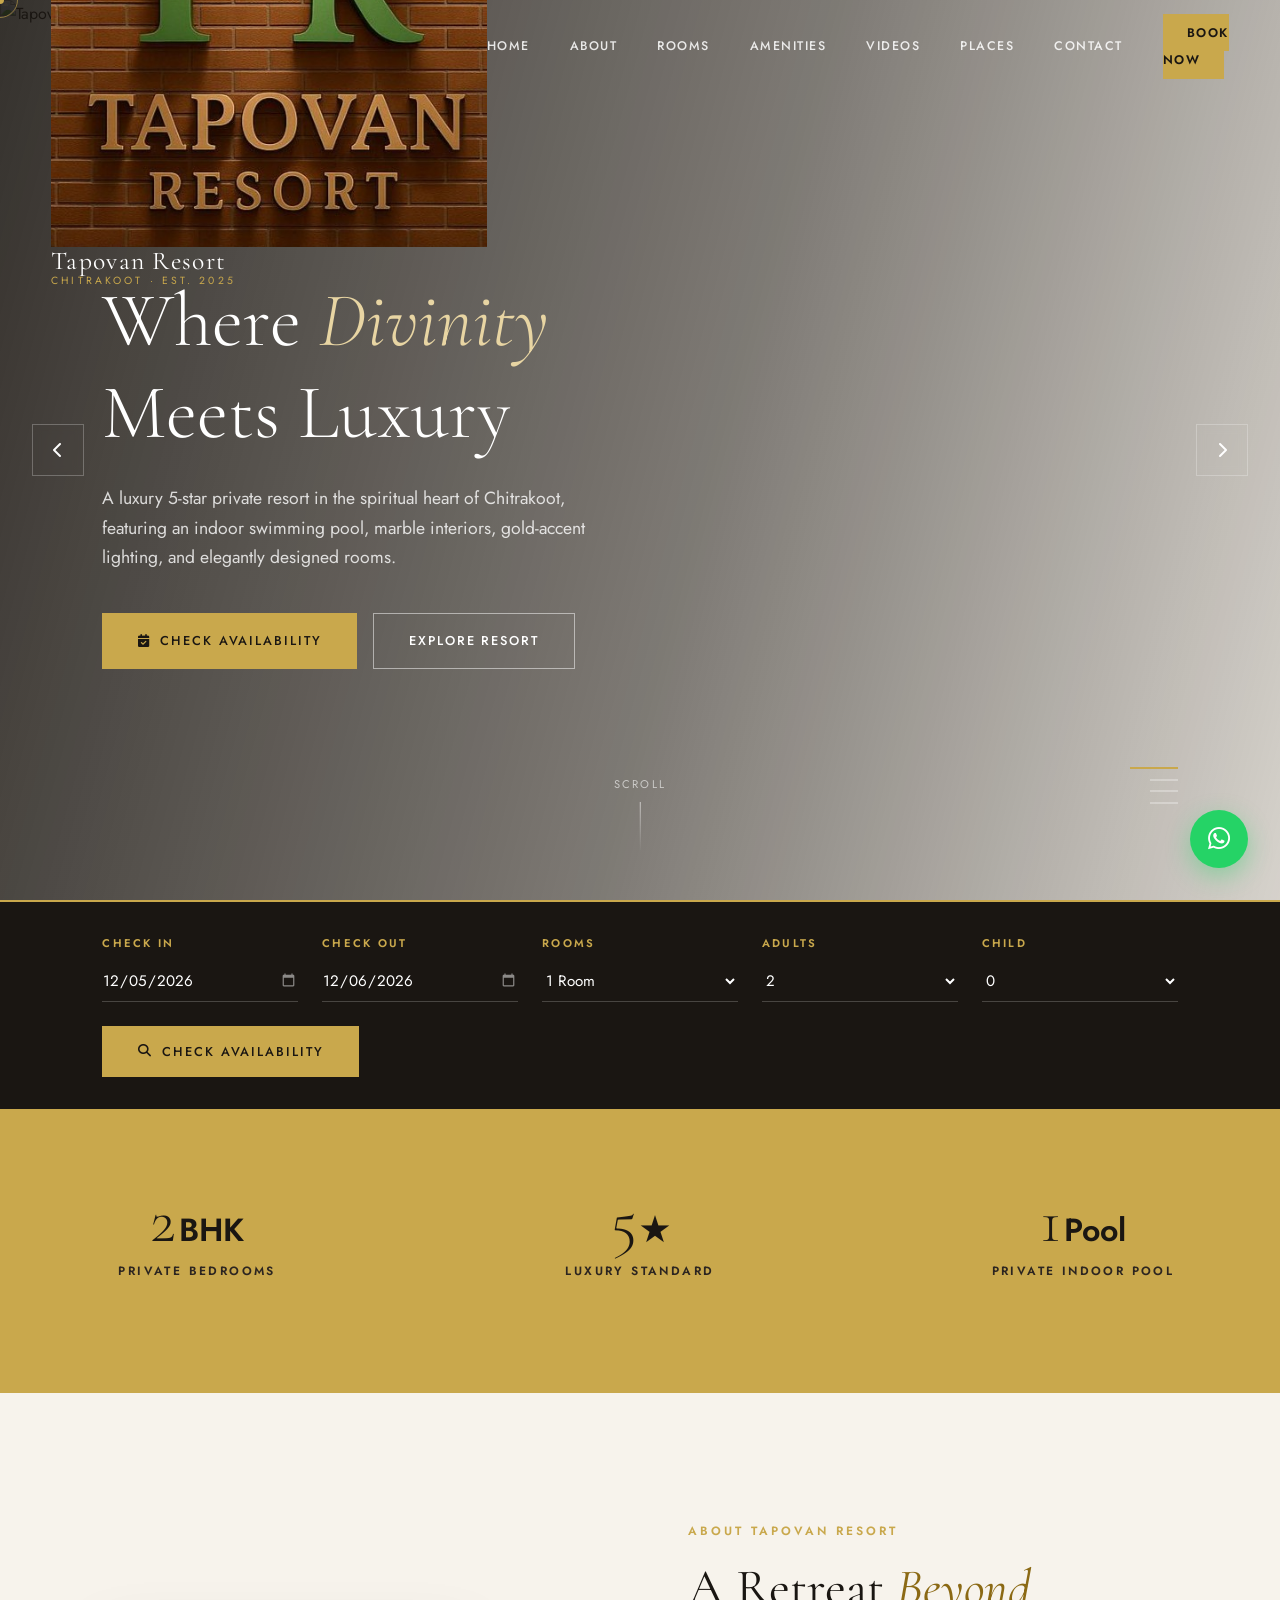
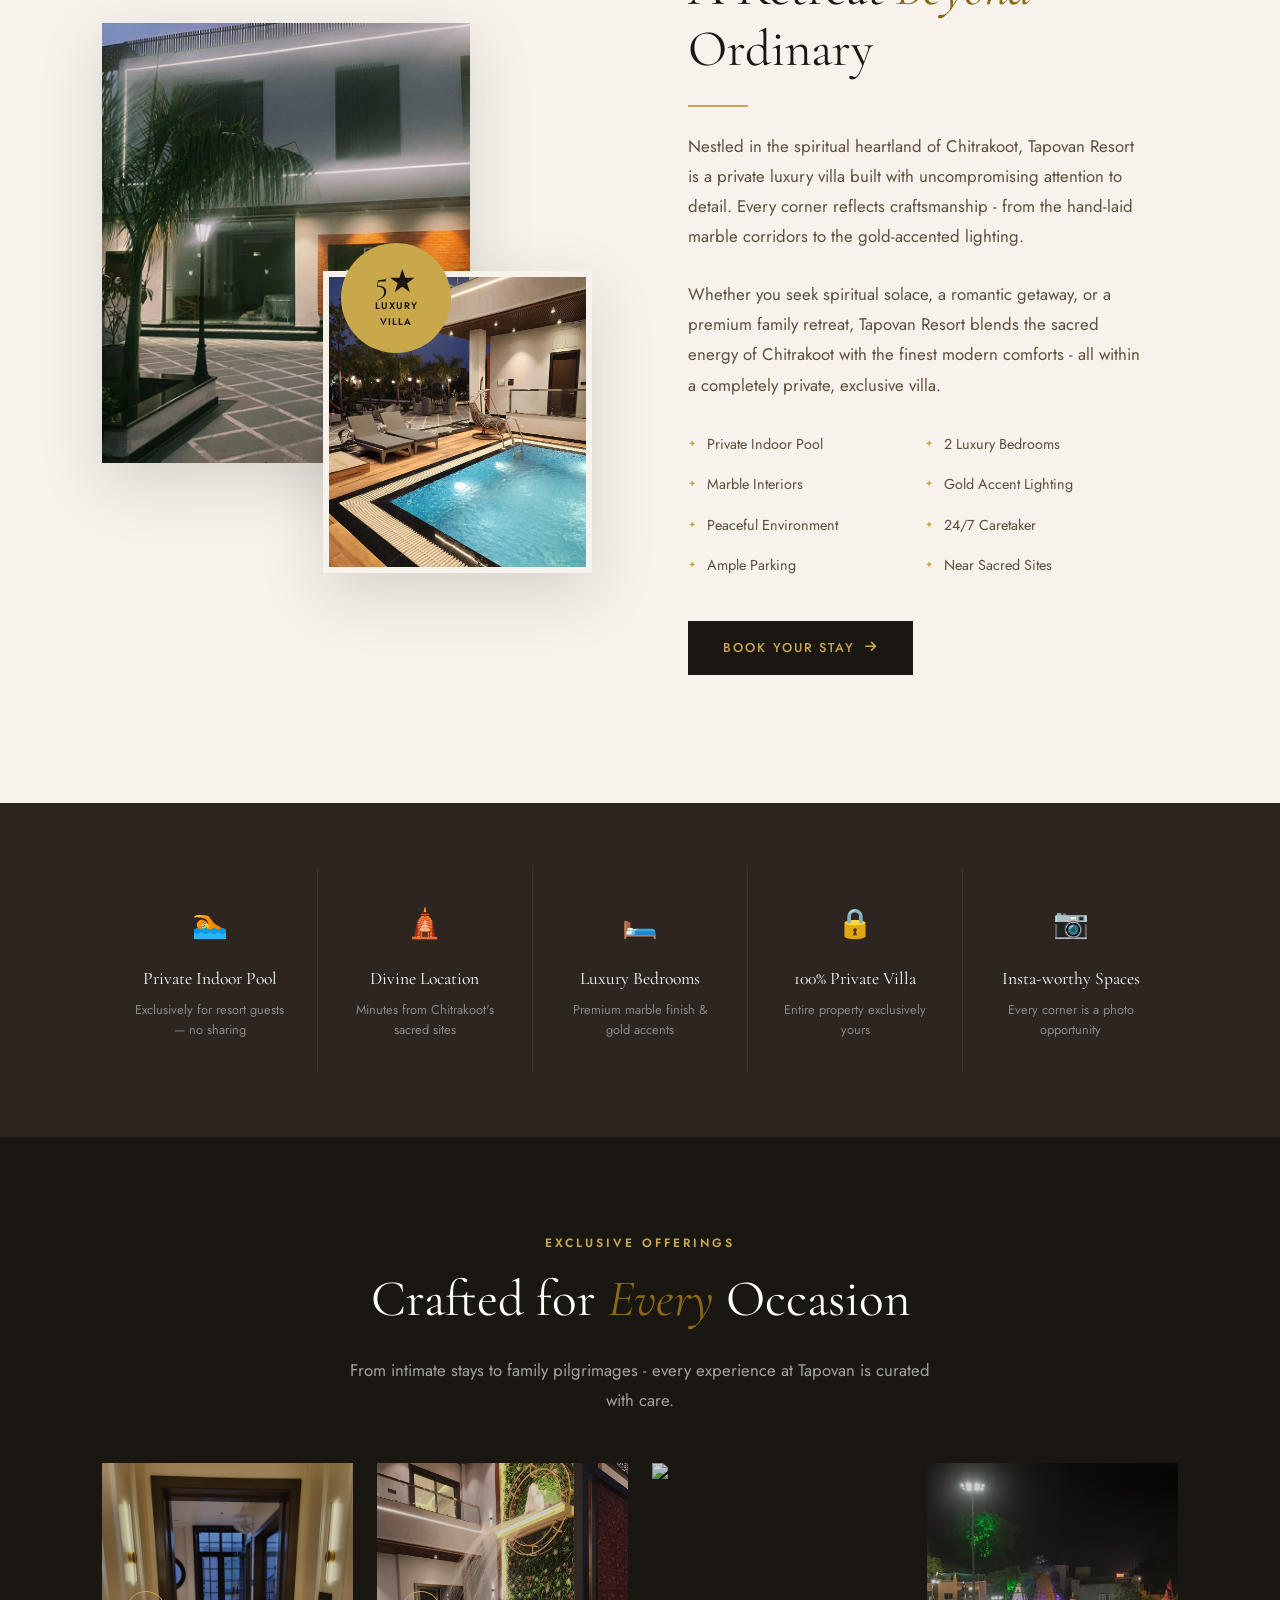
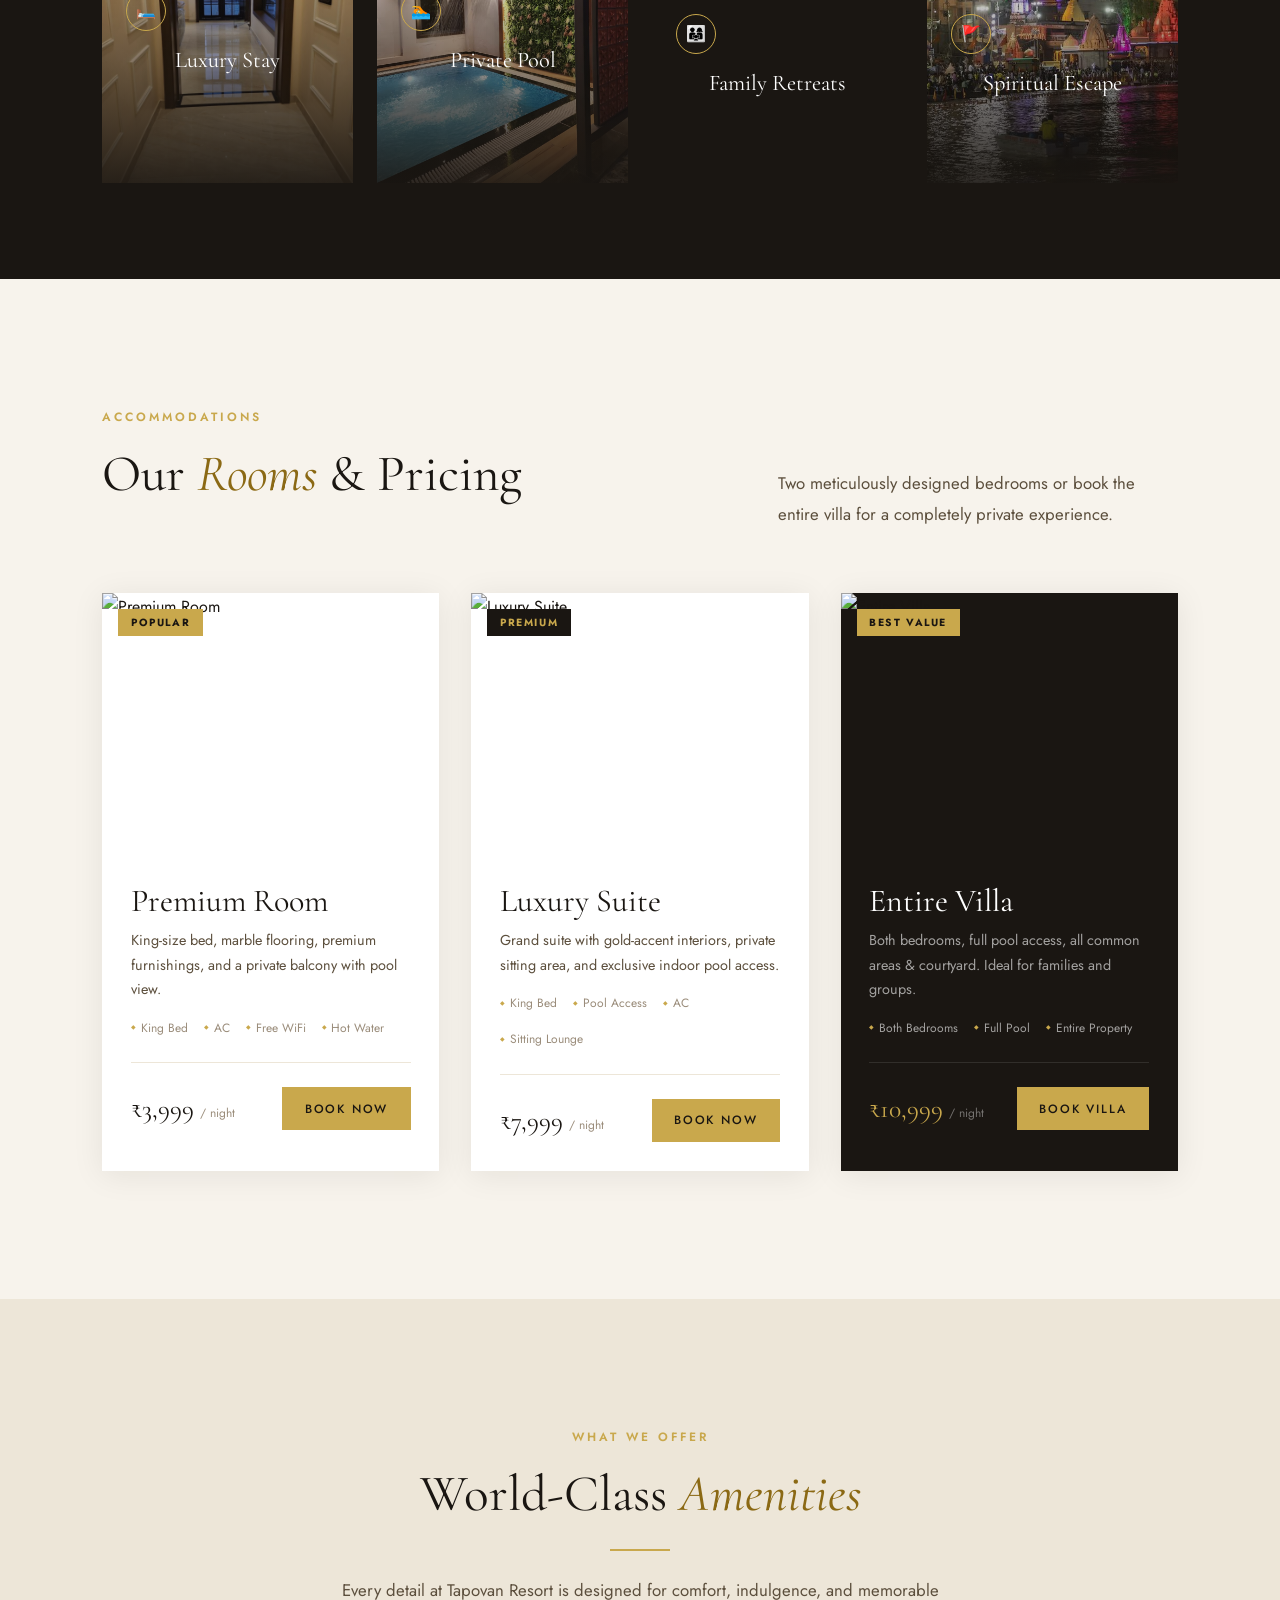
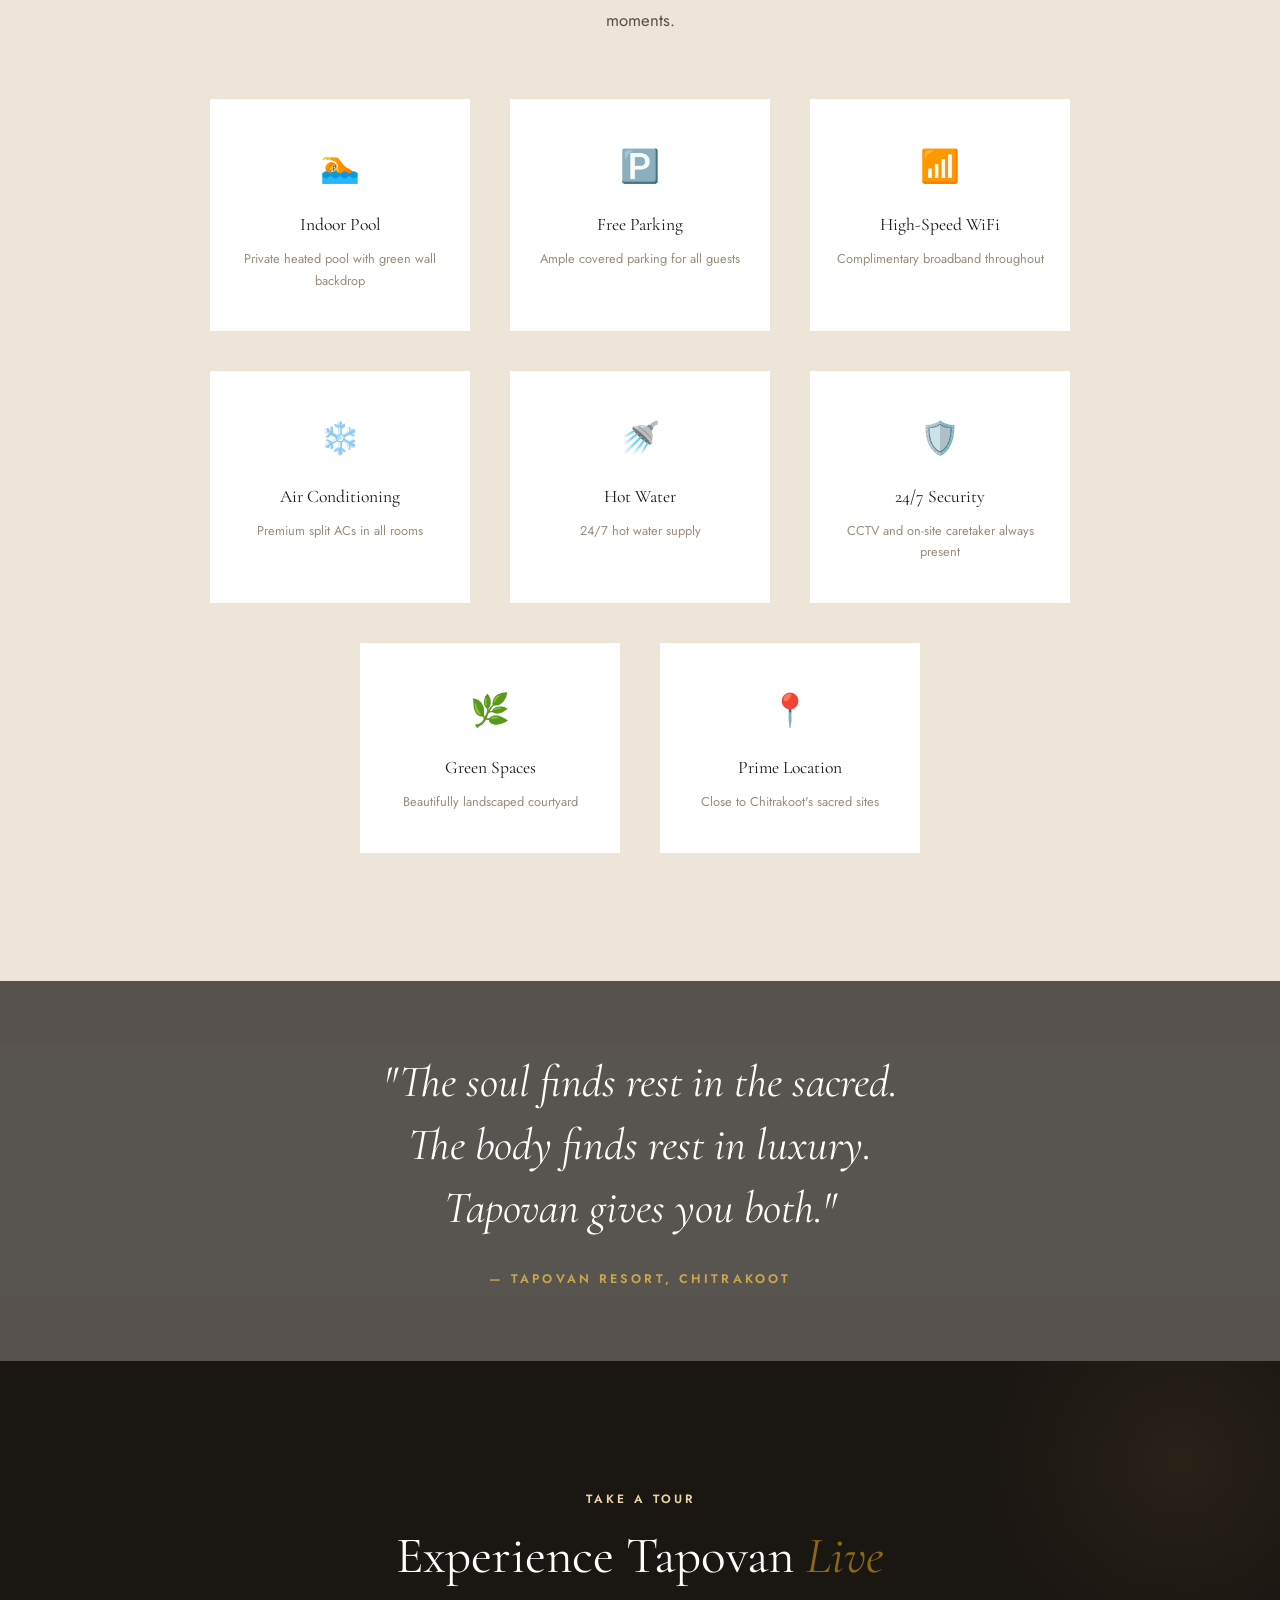
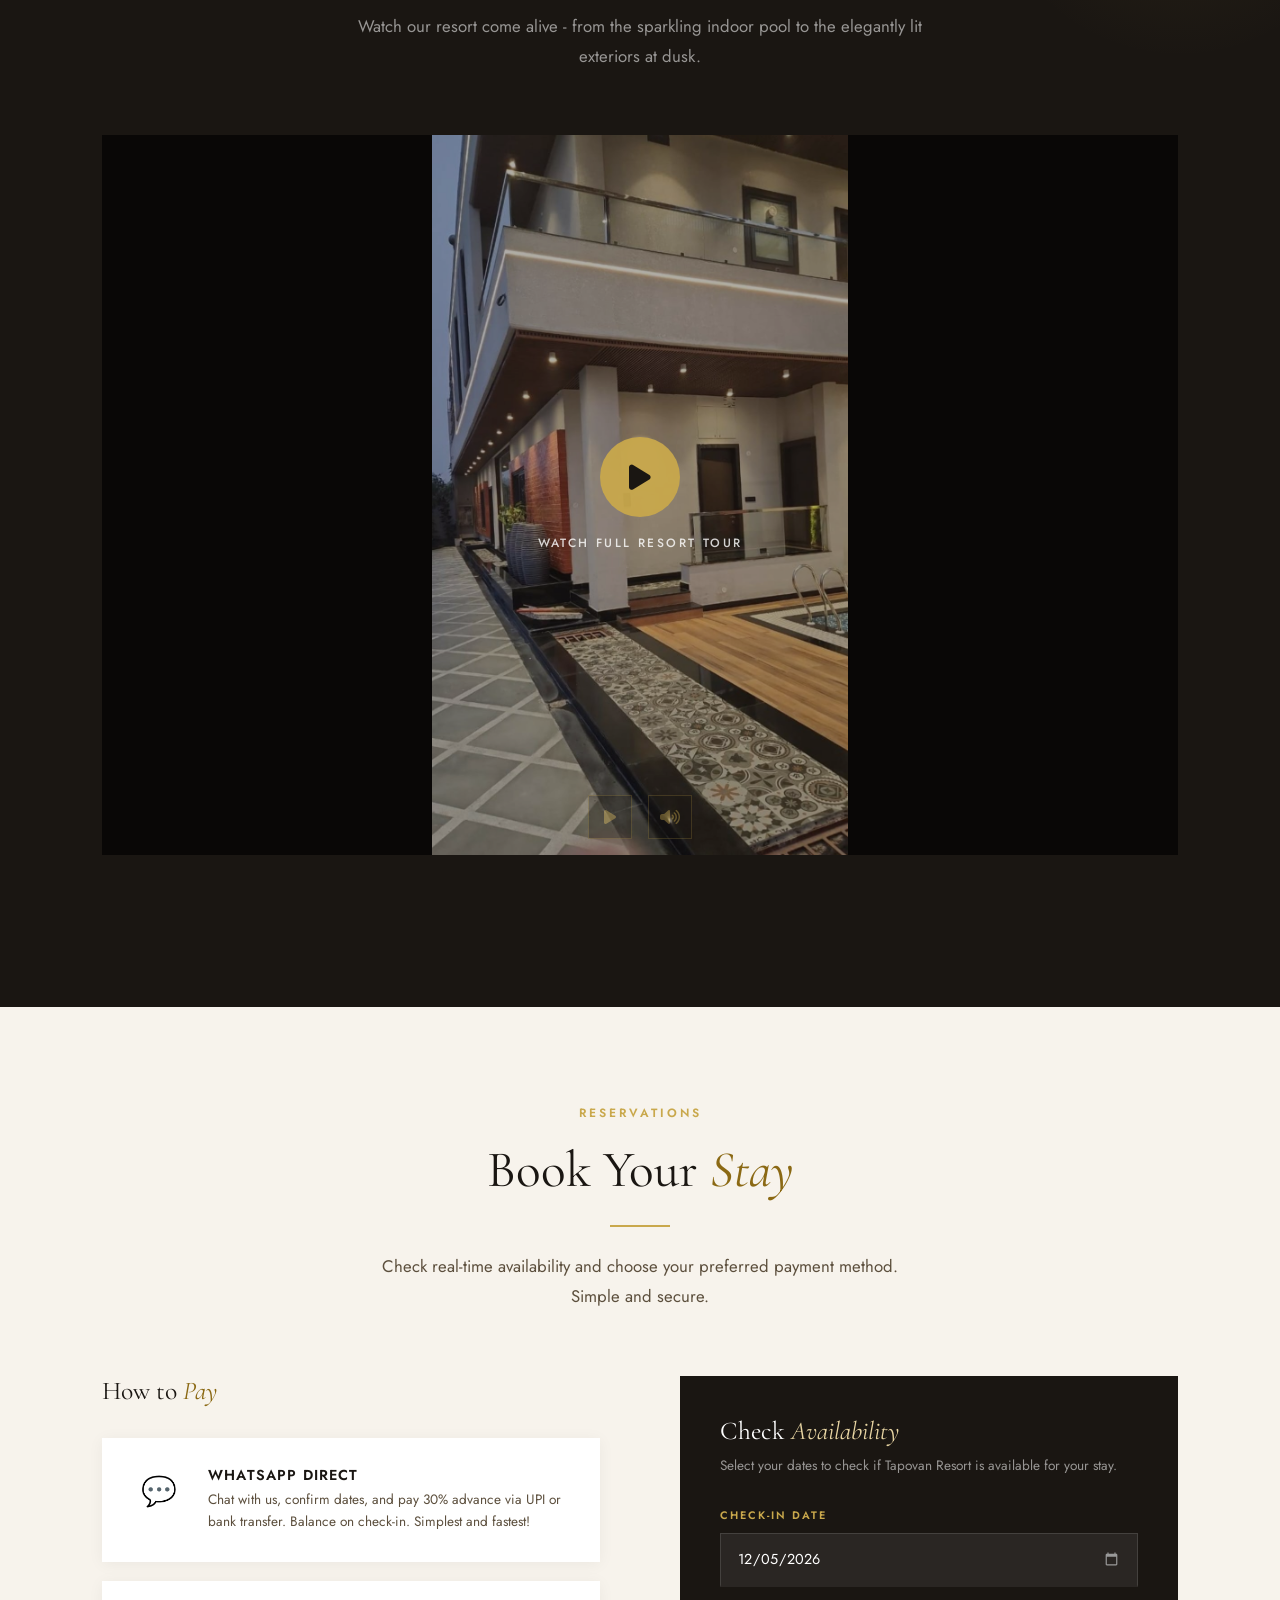
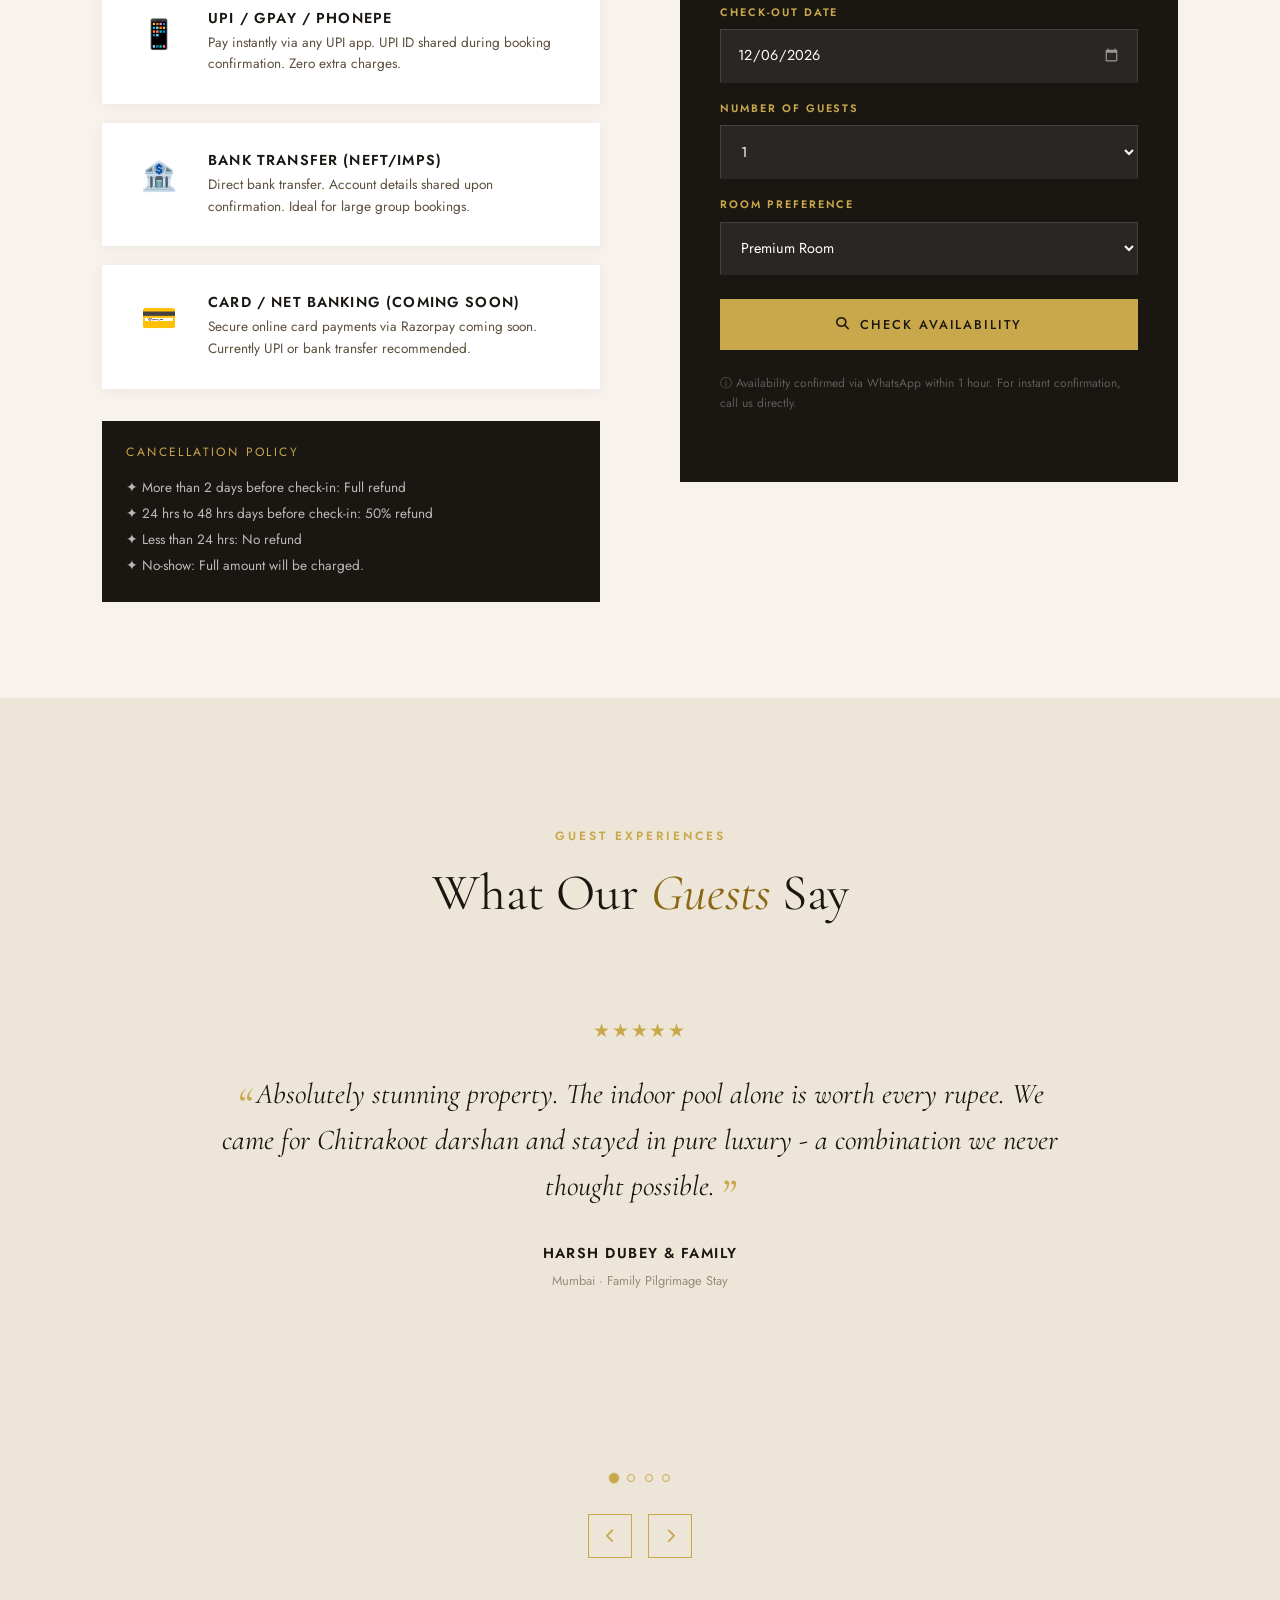
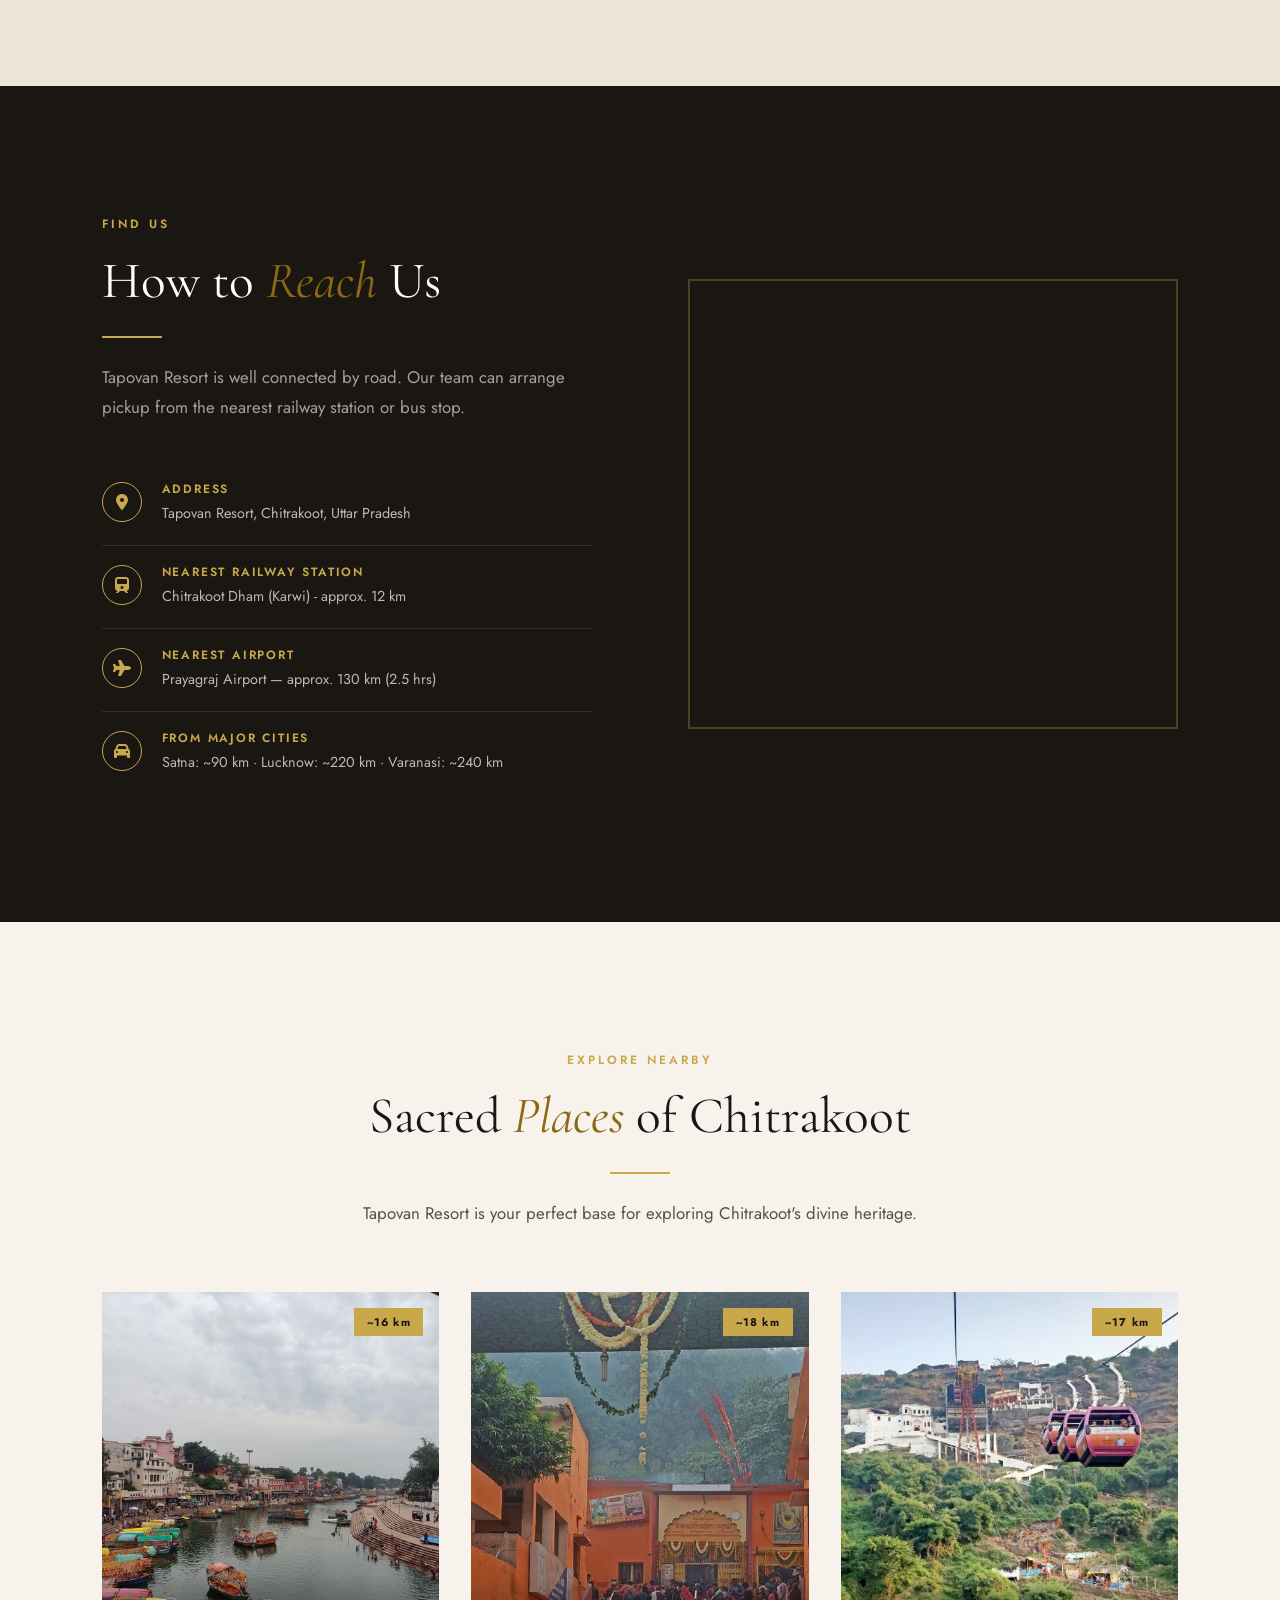
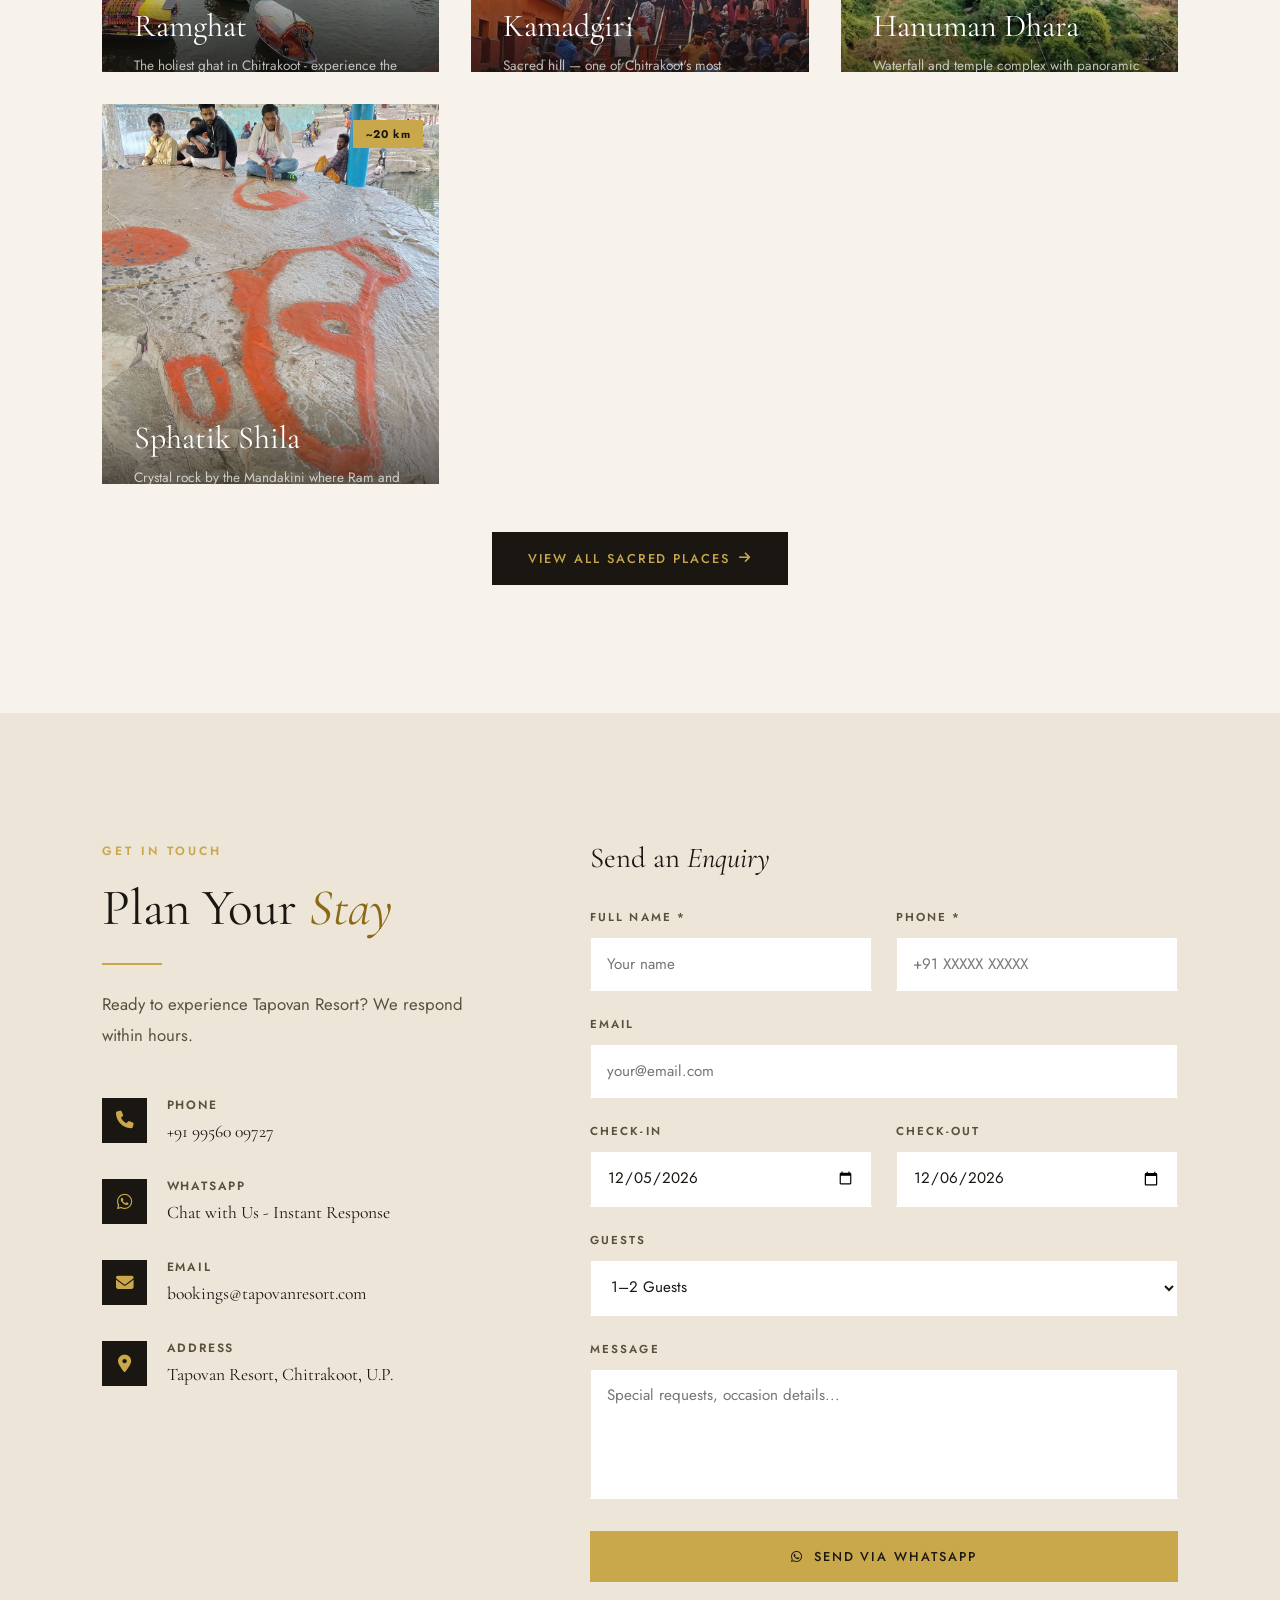
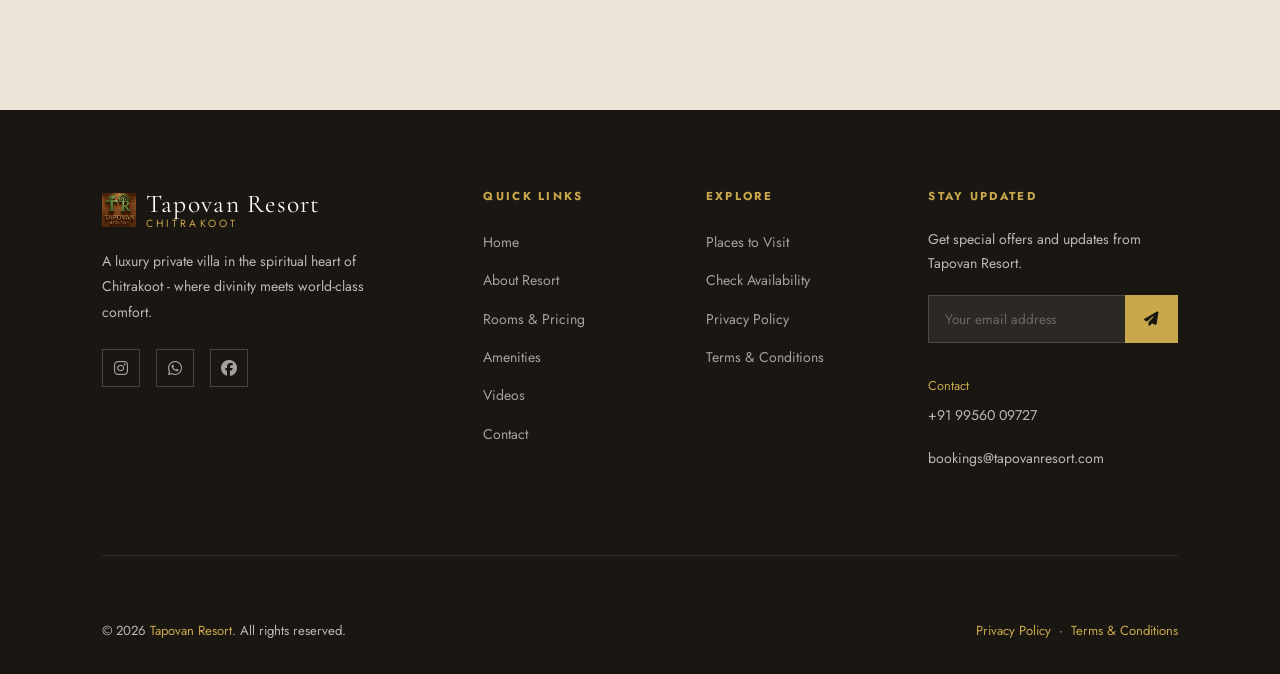
==== commit d60043ed: "Update index.html" ====
--- a/index.html
+++ b/index.html
@@ -6,14 +6,14 @@
 	<link rel="canonical" href="https://tapovanresort.co.in/" />
 	<meta name="google-site-verification" content="6-kbjEv537gmTaguEhvhThbj-auGoeQ6-gj7KEbpfg4" />
   <meta name="viewport" content="width=device-width, initial-scale=1.0" />
-	<link rel="icon" type="image/png" href="logo.png" />
-	<link rel="apple-touch-icon" href="logo.png" />
+	<link rel="icon" type="image/jpeg" href="/images/favicon.jpeg" />
+	<link rel="apple-touch-icon" href="/images/favicon.jpeg" />
   <title>Tapovan Resort - Luxury Private Villa in Chitrakoot Dham</title>
   <meta name="description" content="Experience luxury at Tapovan Resort, Chitrakoot - a 5-star private villa with indoor pool, marble interiors, and divine serenity near Chitrakoot." />
   <meta name="keywords" content="Tapovan Resort, Chitrakoot resort, luxury hotel Chitrakoot, private pool villa, Chitrakoot Dham stay, resort near Ramghat" />
   <meta property="og:title" content="Tapovan Resort - Luxury Retreat in Chitrakoot" />
   <meta property="og:description" content="Luxury 5-star private resort with indoor pool near Chitrakoot." />
-  <meta property="og:image" content="https://tapovanresort.co.in/images/hero-1.jpg" />
+  <meta property="og:image" content="https://tapovanresort.co.in/images/hero-1.png" />
 	<meta property="og:url" content="https://tapovanresort.co.in/" />
 	<meta property="og:site_name" content="Tapovan Resort Chitrakoot" />
   <meta property="og:type" content="website" />
@@ -65,10 +65,13 @@
 
   <!-- NAVBAR -->
   <nav id="navbar">
-    <a href="index.html" class="nav-logo">
-      Tapovan Resort
-      <span>Chitrakoot · Est. 2025</span>
-    </a>
+  <a href="index.html" class="nav-logo" aria-label="Tapovan Resort home">
+  <img src="images/favicon.jpeg" alt="Tapovan Resort logo" class="nav-logo-img" />
+  <div class="nav-logo-text">
+    Tapovan Resort
+    <span>Chitrakoot · Est. 2025</span>
+  </div>
+</a>
     <ul class="nav-links">
       <li><a href="#home">Home</a></li>
       <li><a href="#about">About</a></li>
@@ -516,7 +519,7 @@
     <div class="footer-top">
         <div class="footer-brand">
         <div class="nav-logo" style="margin-bottom:1.2rem; display:flex; align-items:center; gap:10px;">
-		<img src="images/logo.png" alt="Tapovan Logo" style="height:34px; width:auto;"><div>Tapovan Resort <span>Chitrakoot</span></div>
+		<img src="images/favicon.jpeg" alt="Tapovan Logo" style="height:34px; width:auto;"><div>Tapovan Resort <span>Chitrakoot</span></div>
 		</div>
         <p>A luxury private villa in the spiritual heart of Chitrakoot - where divinity meets world-class comfort.</p>
         <div style="display:flex;gap:1rem;margin-top:1.5rem;">
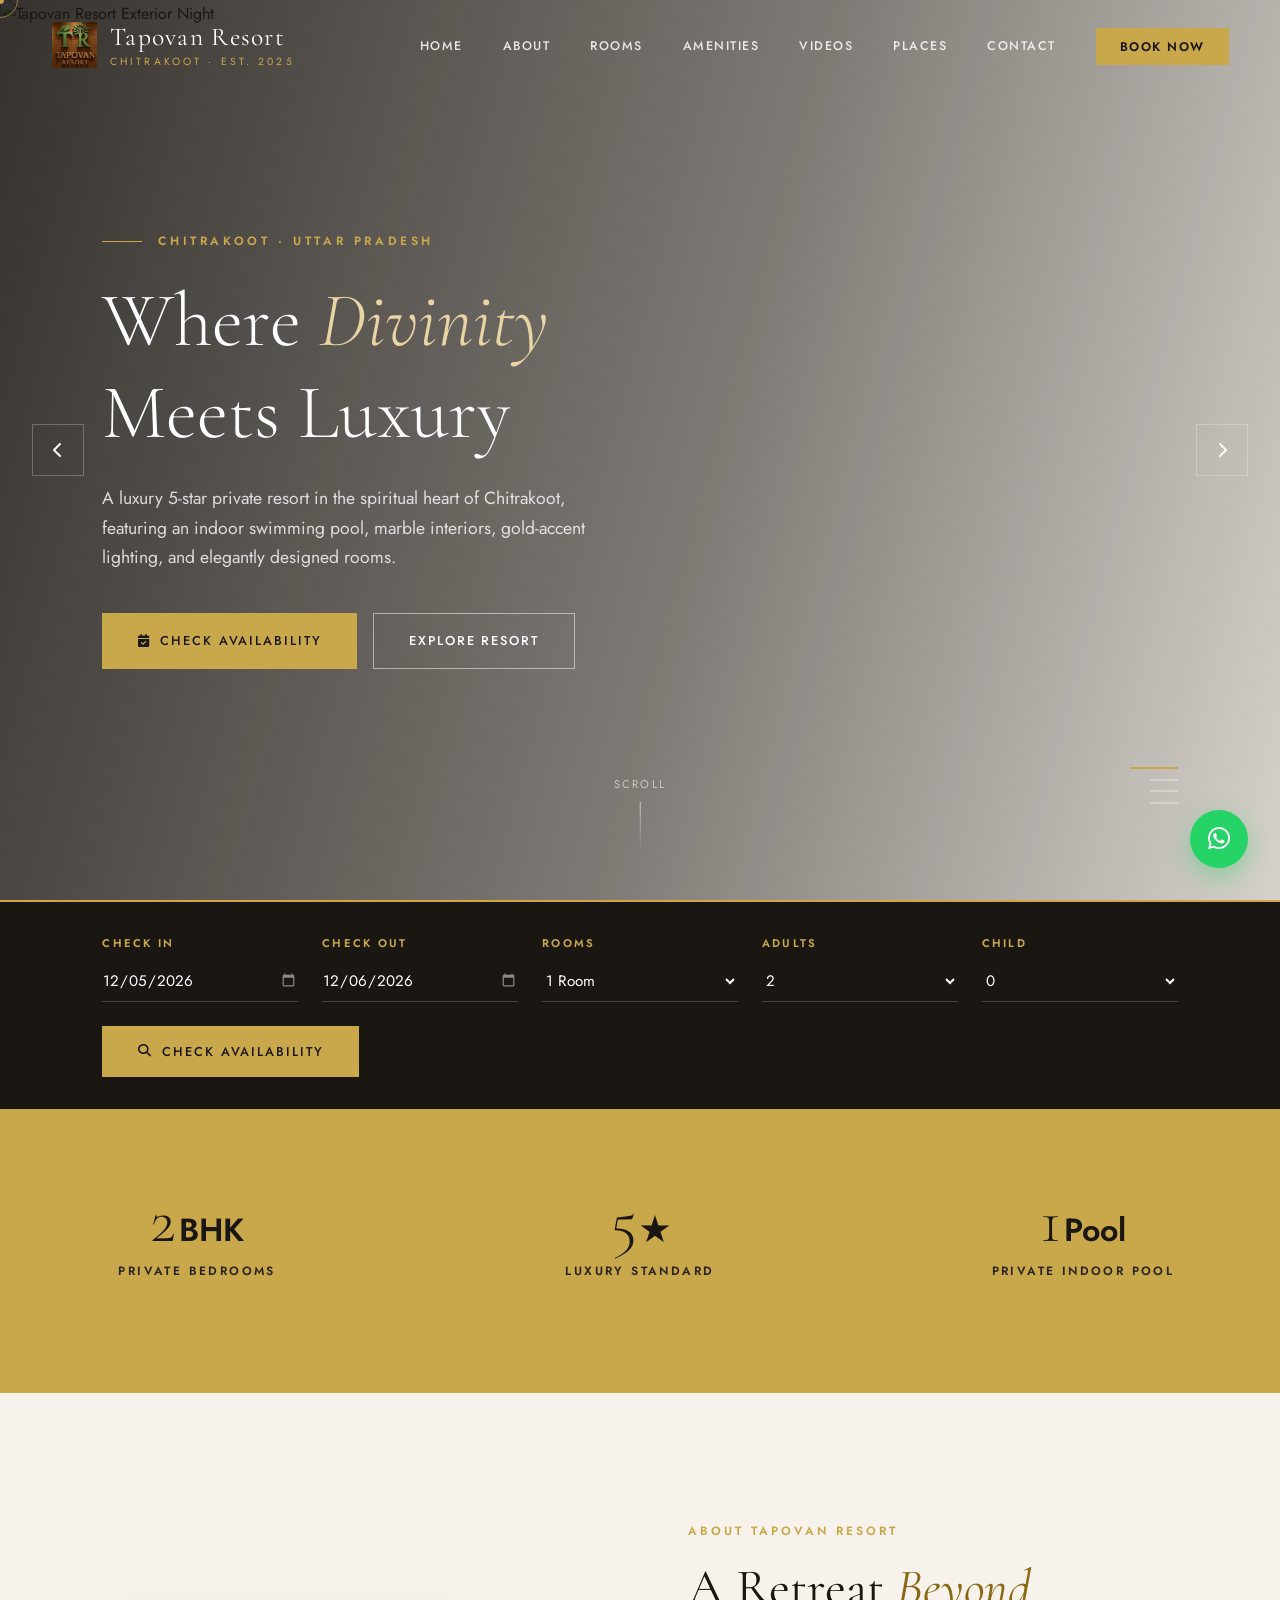
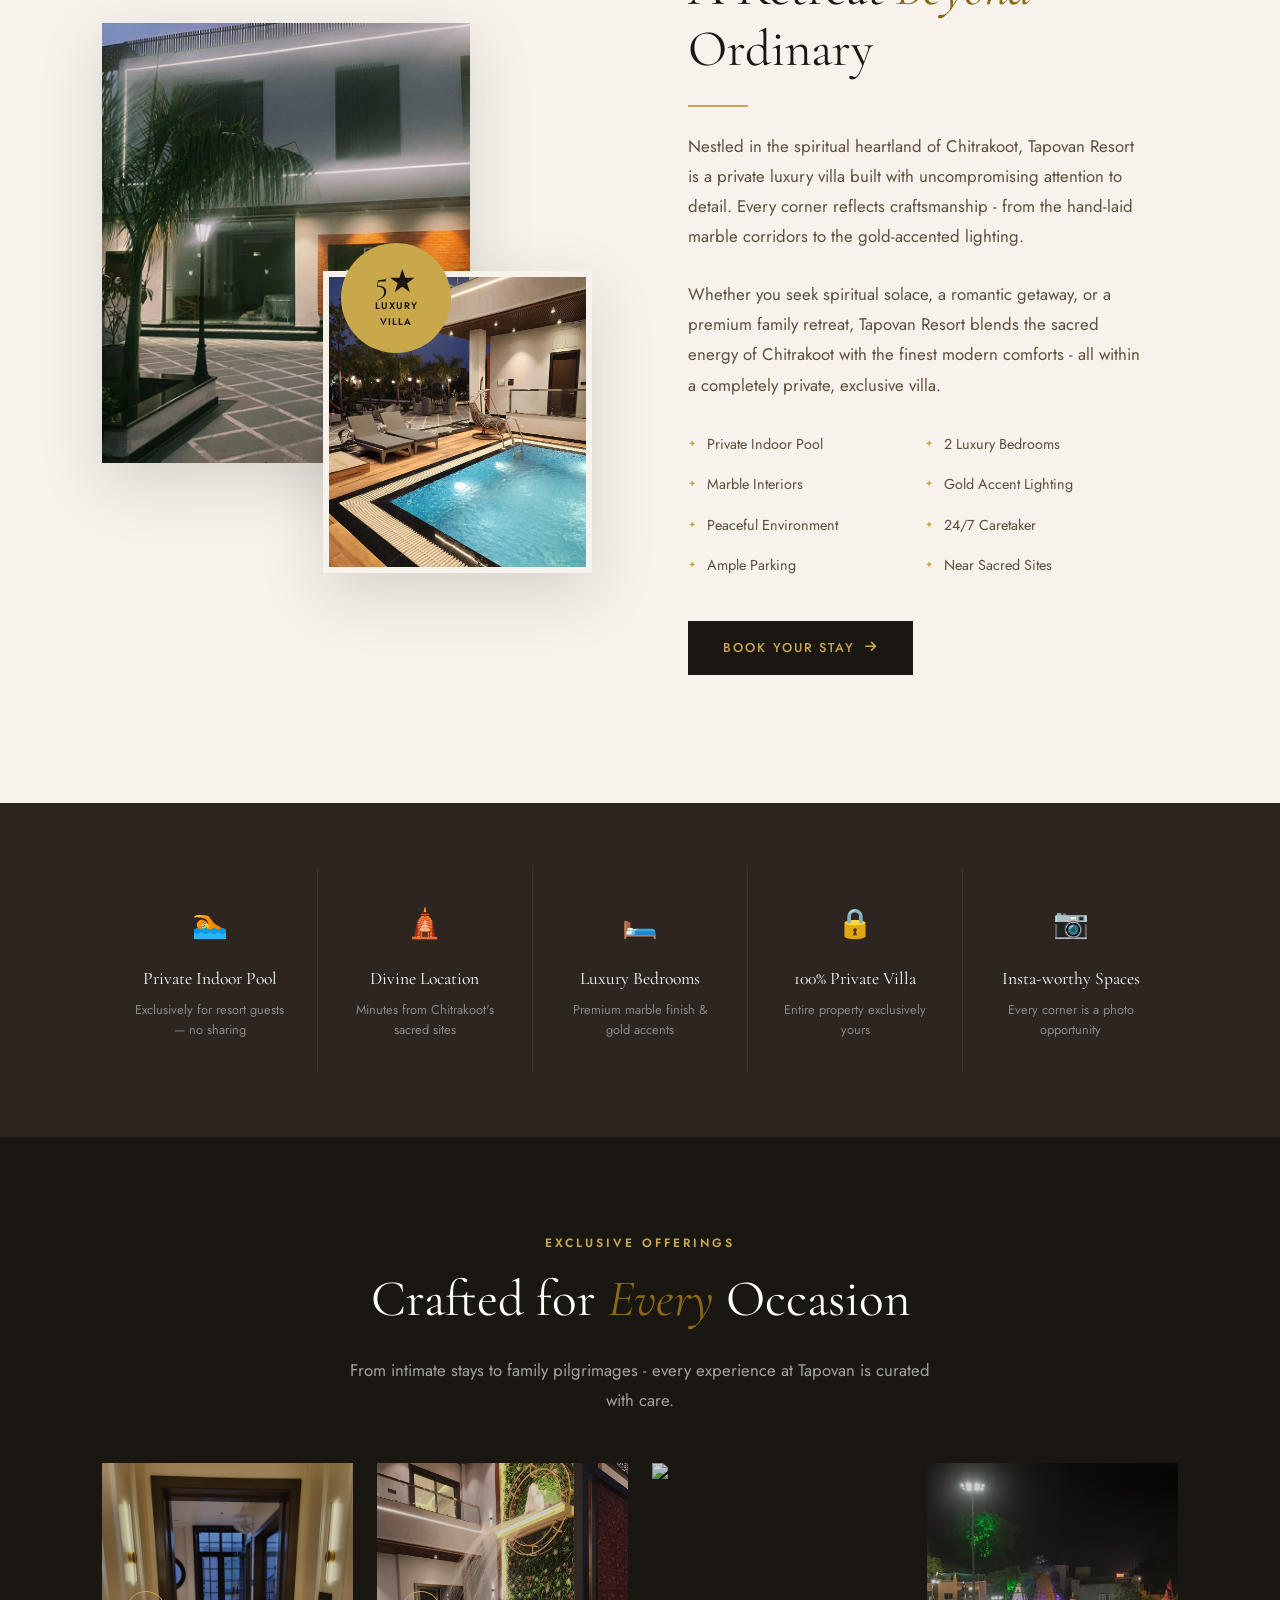
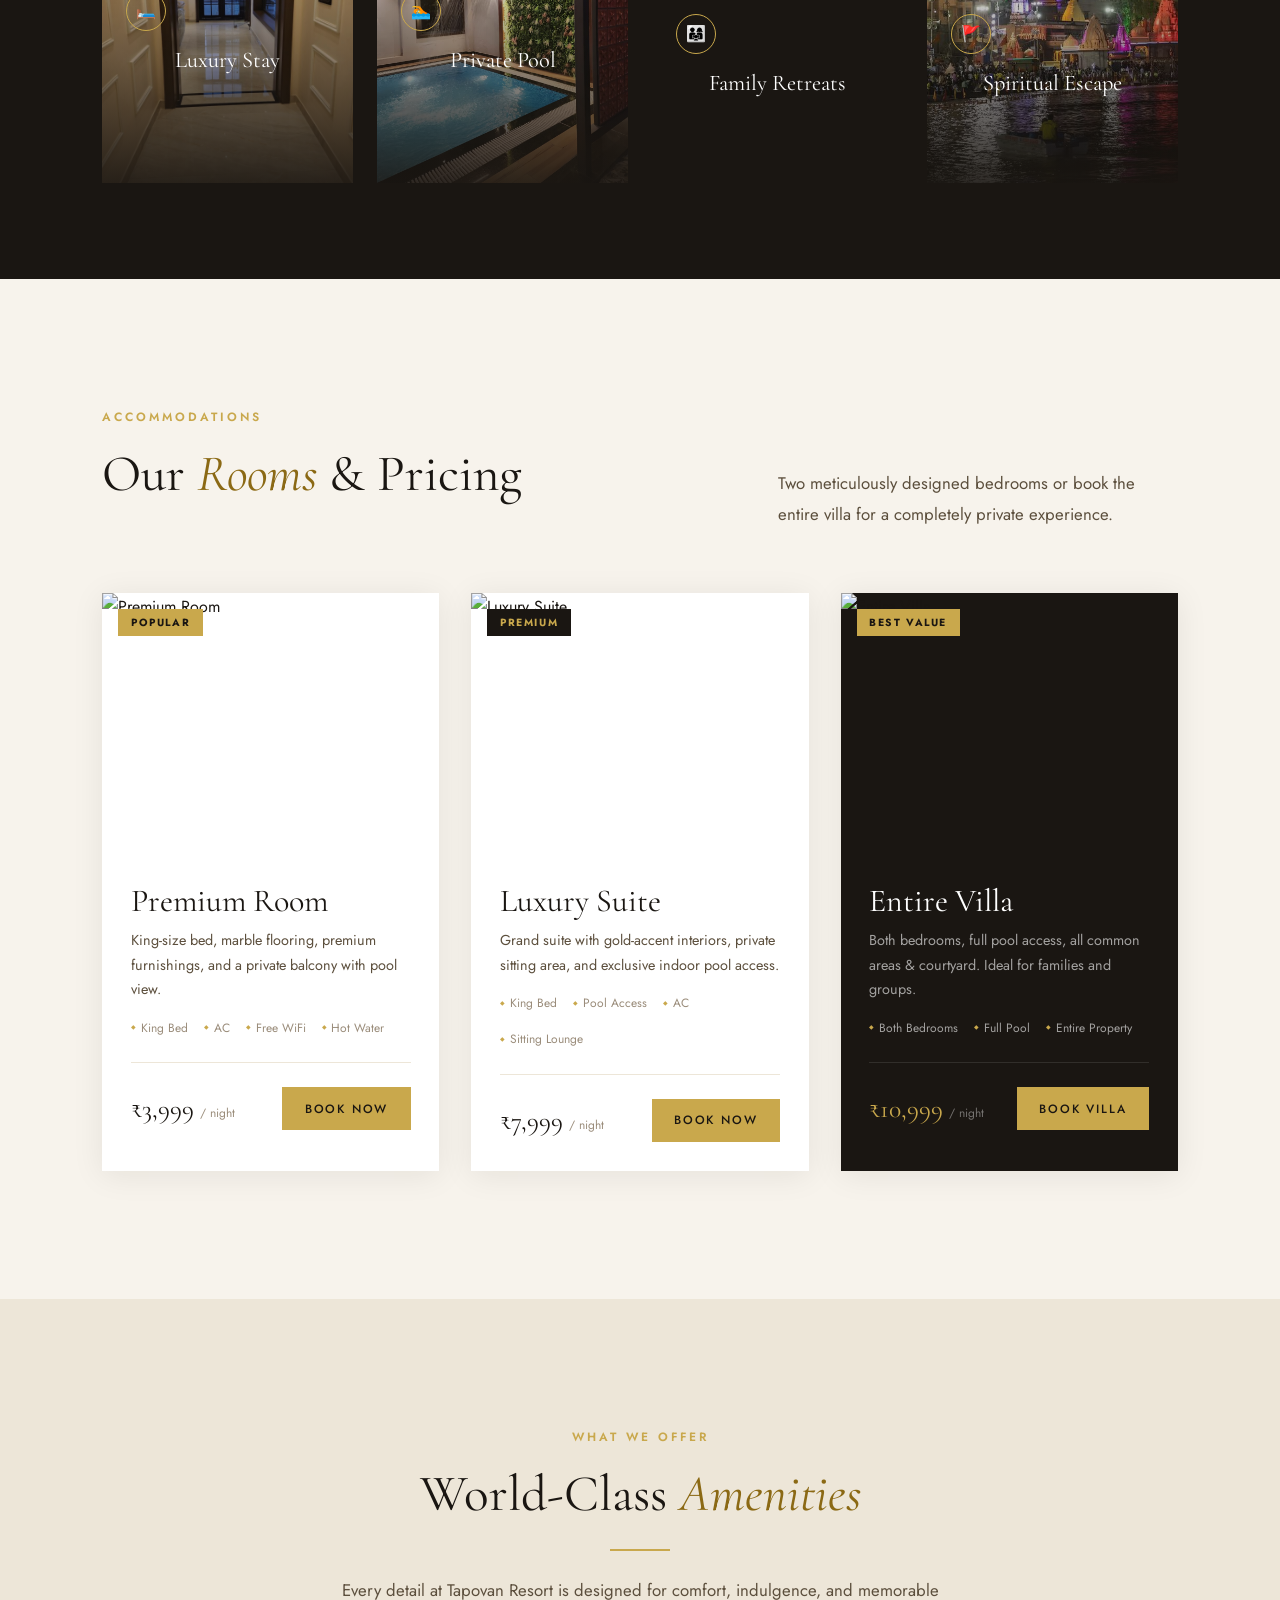
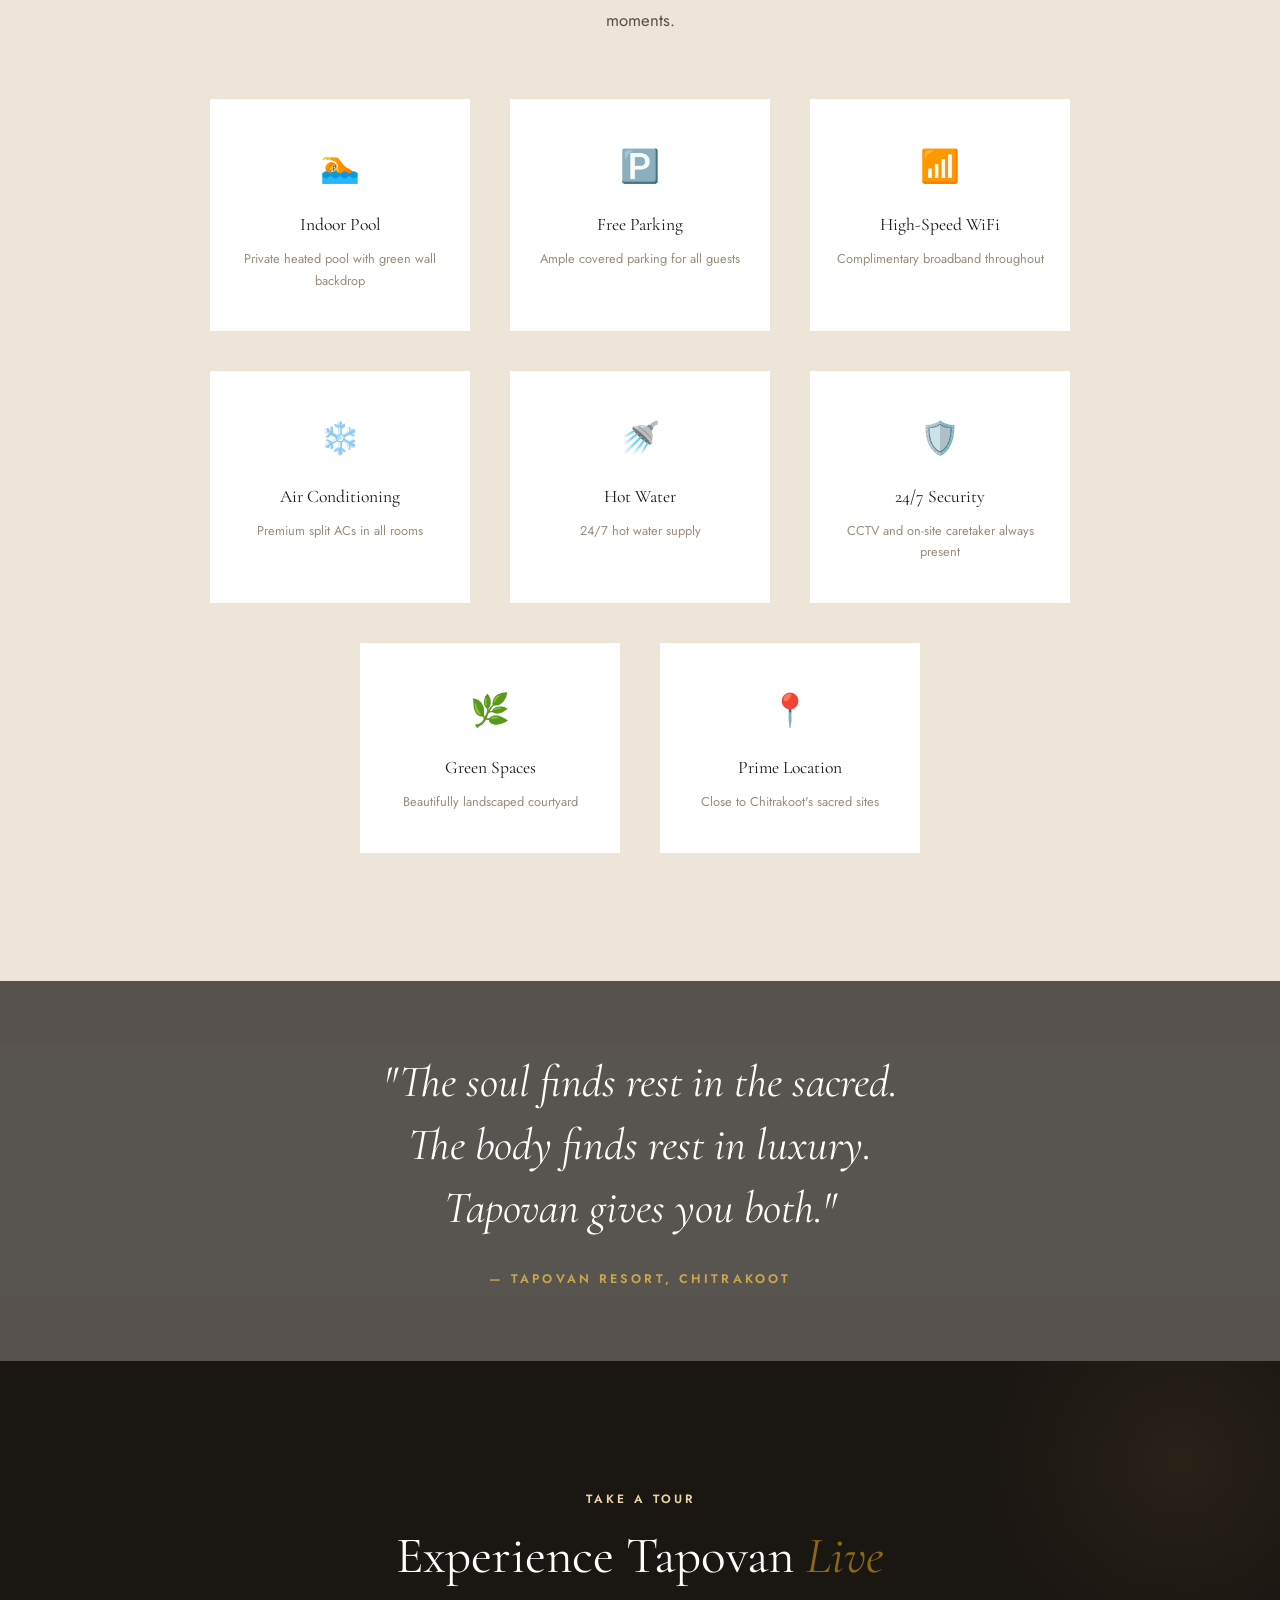
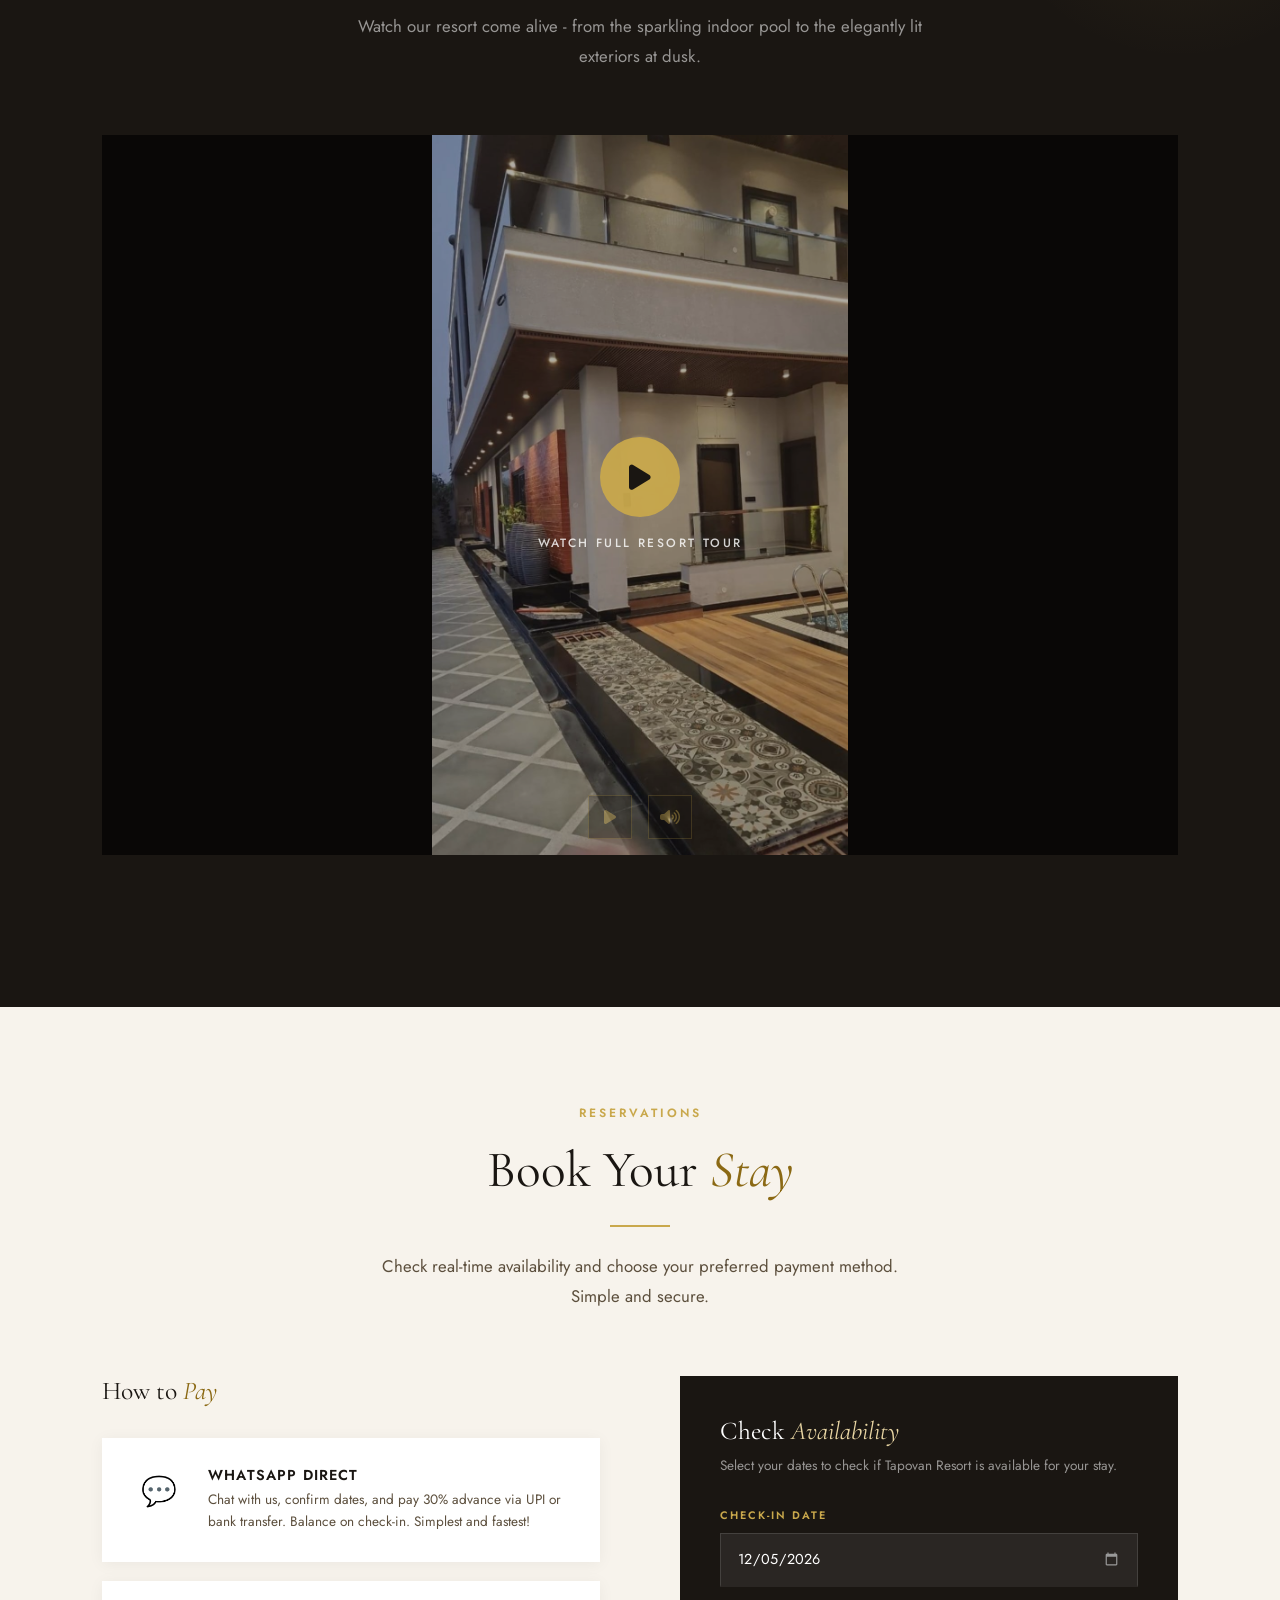
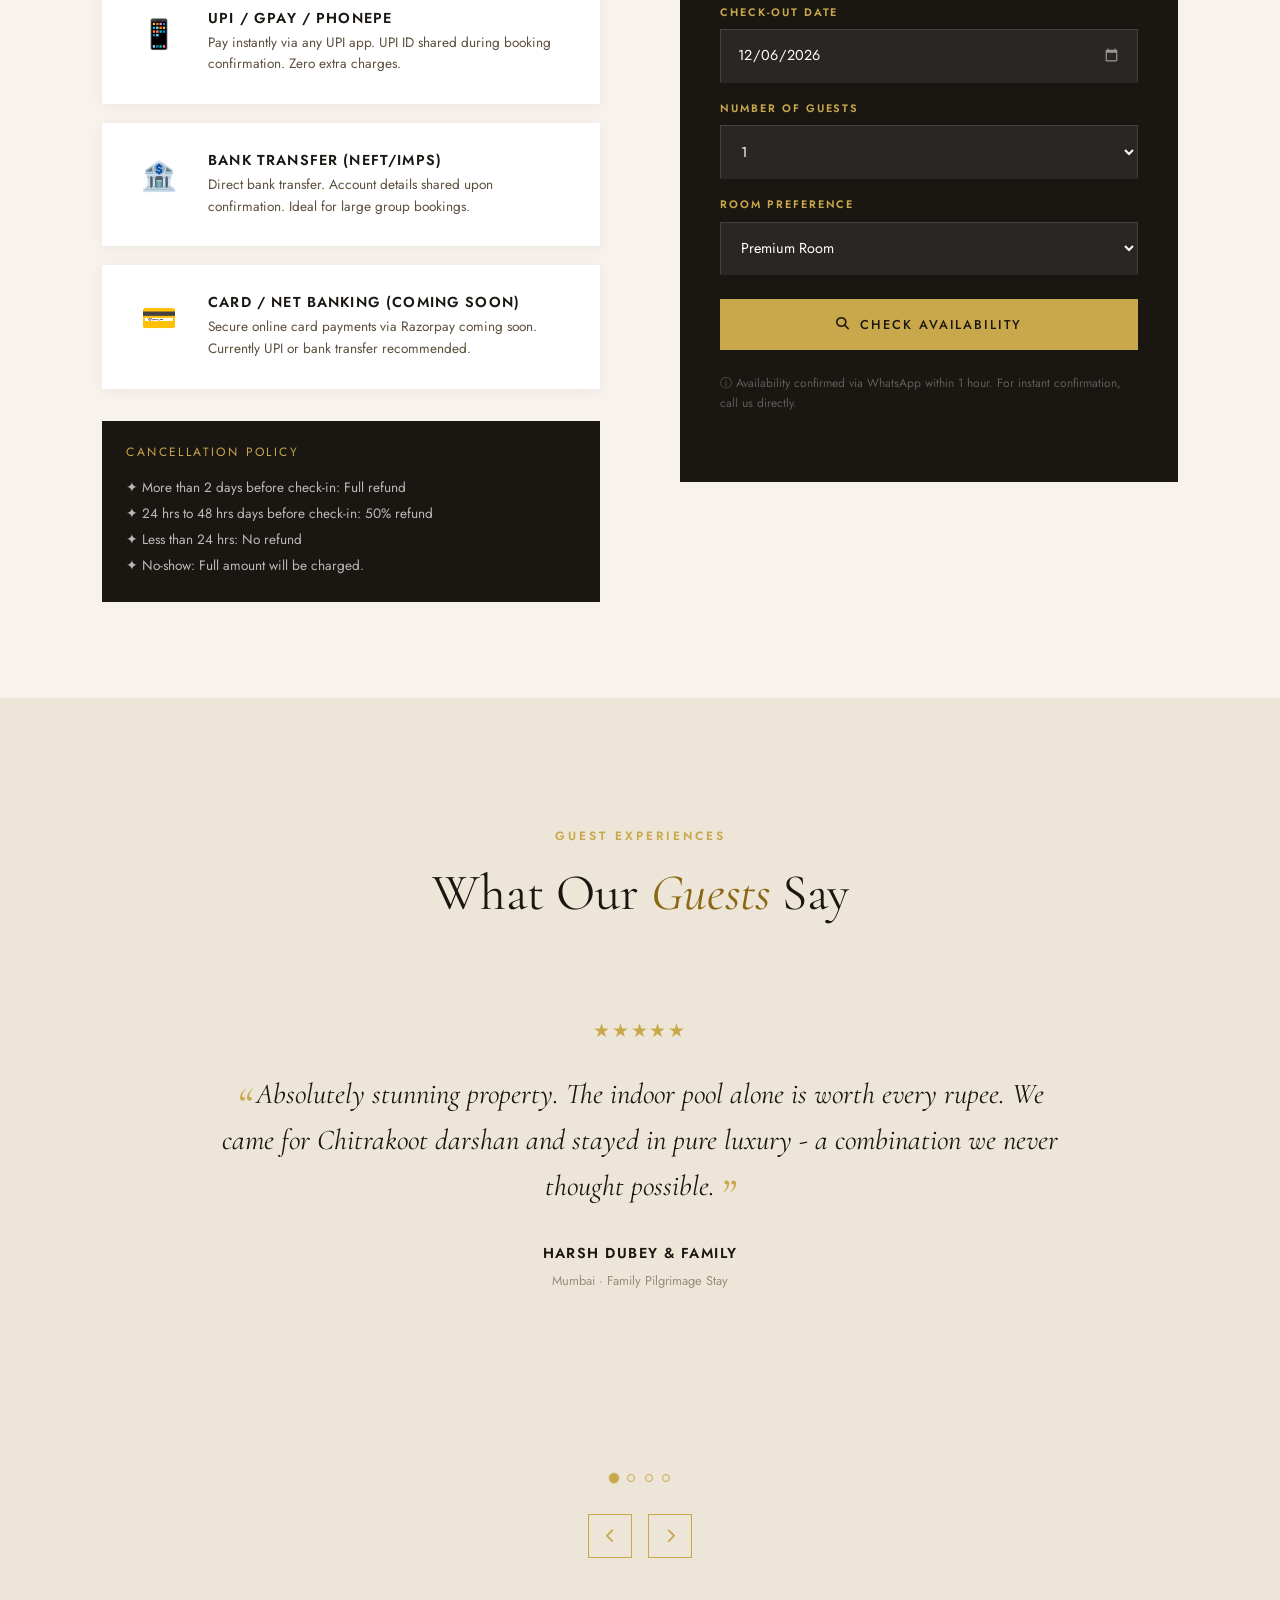
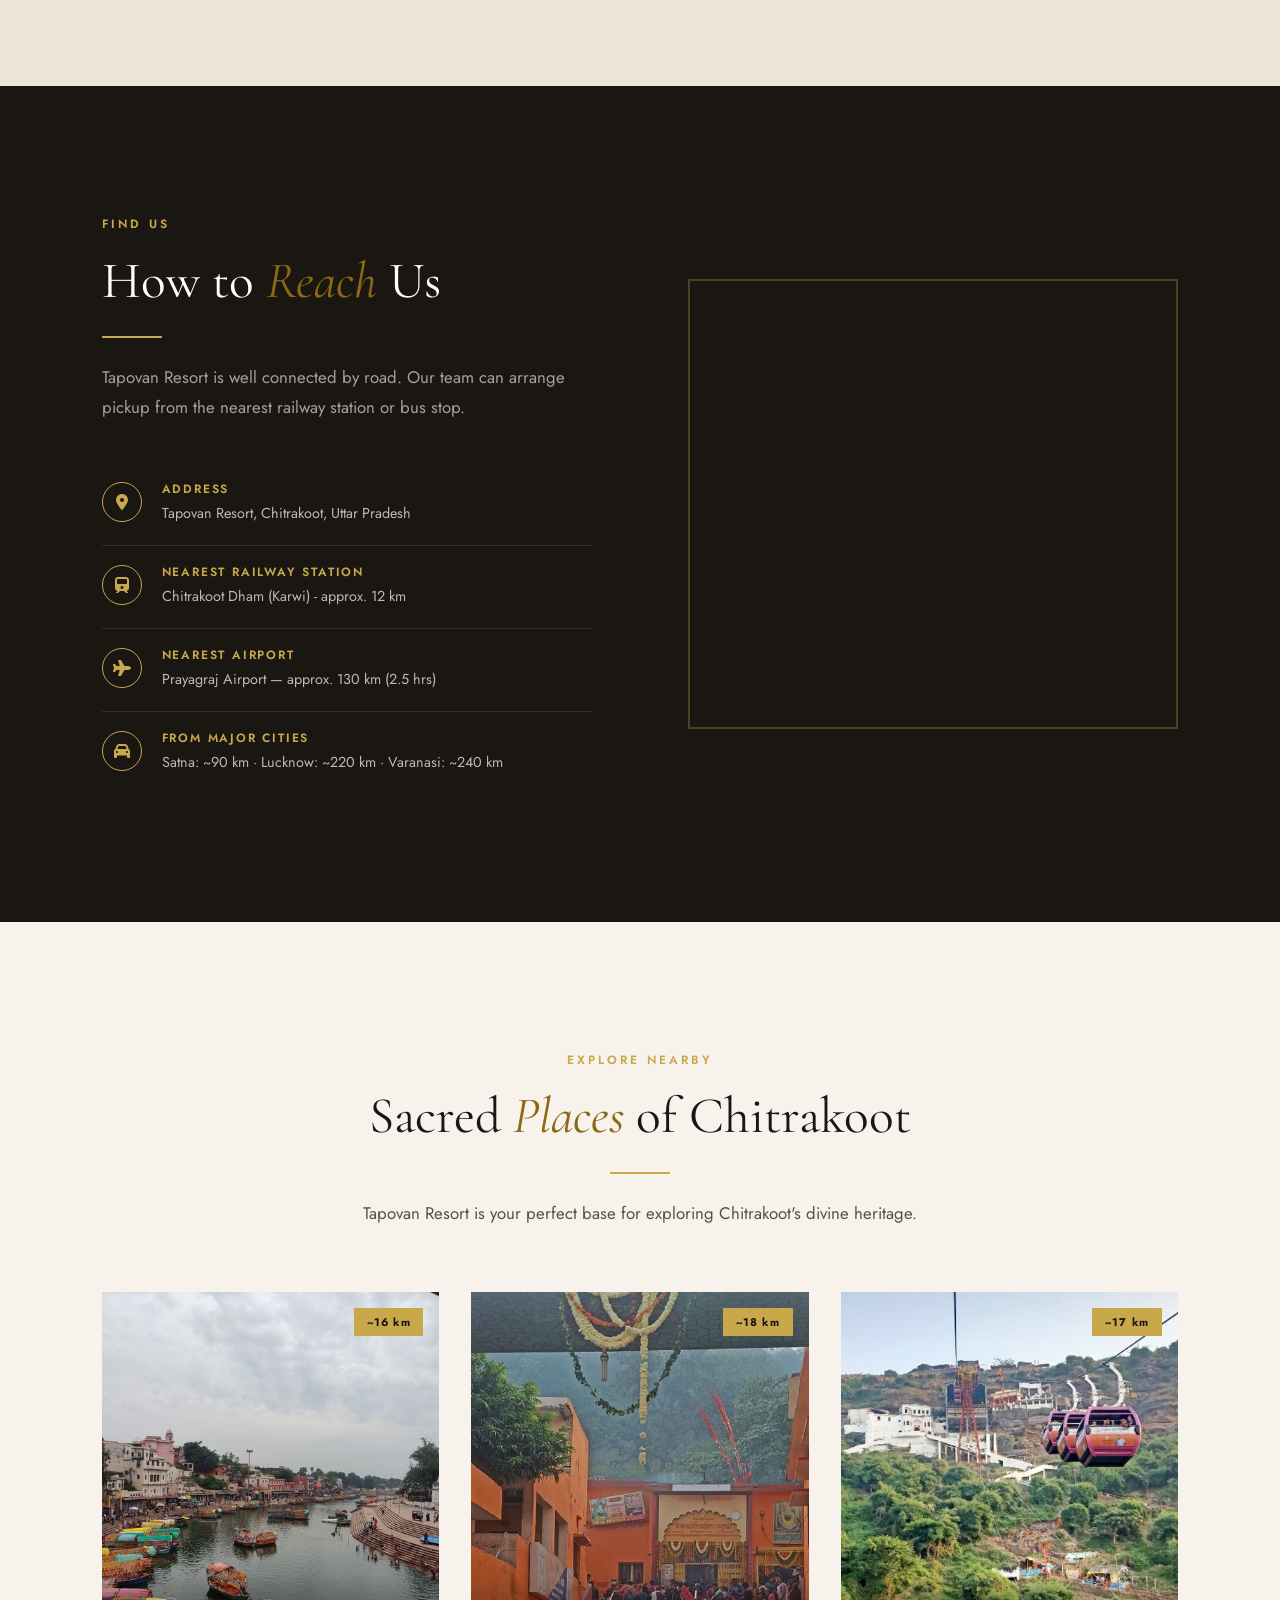
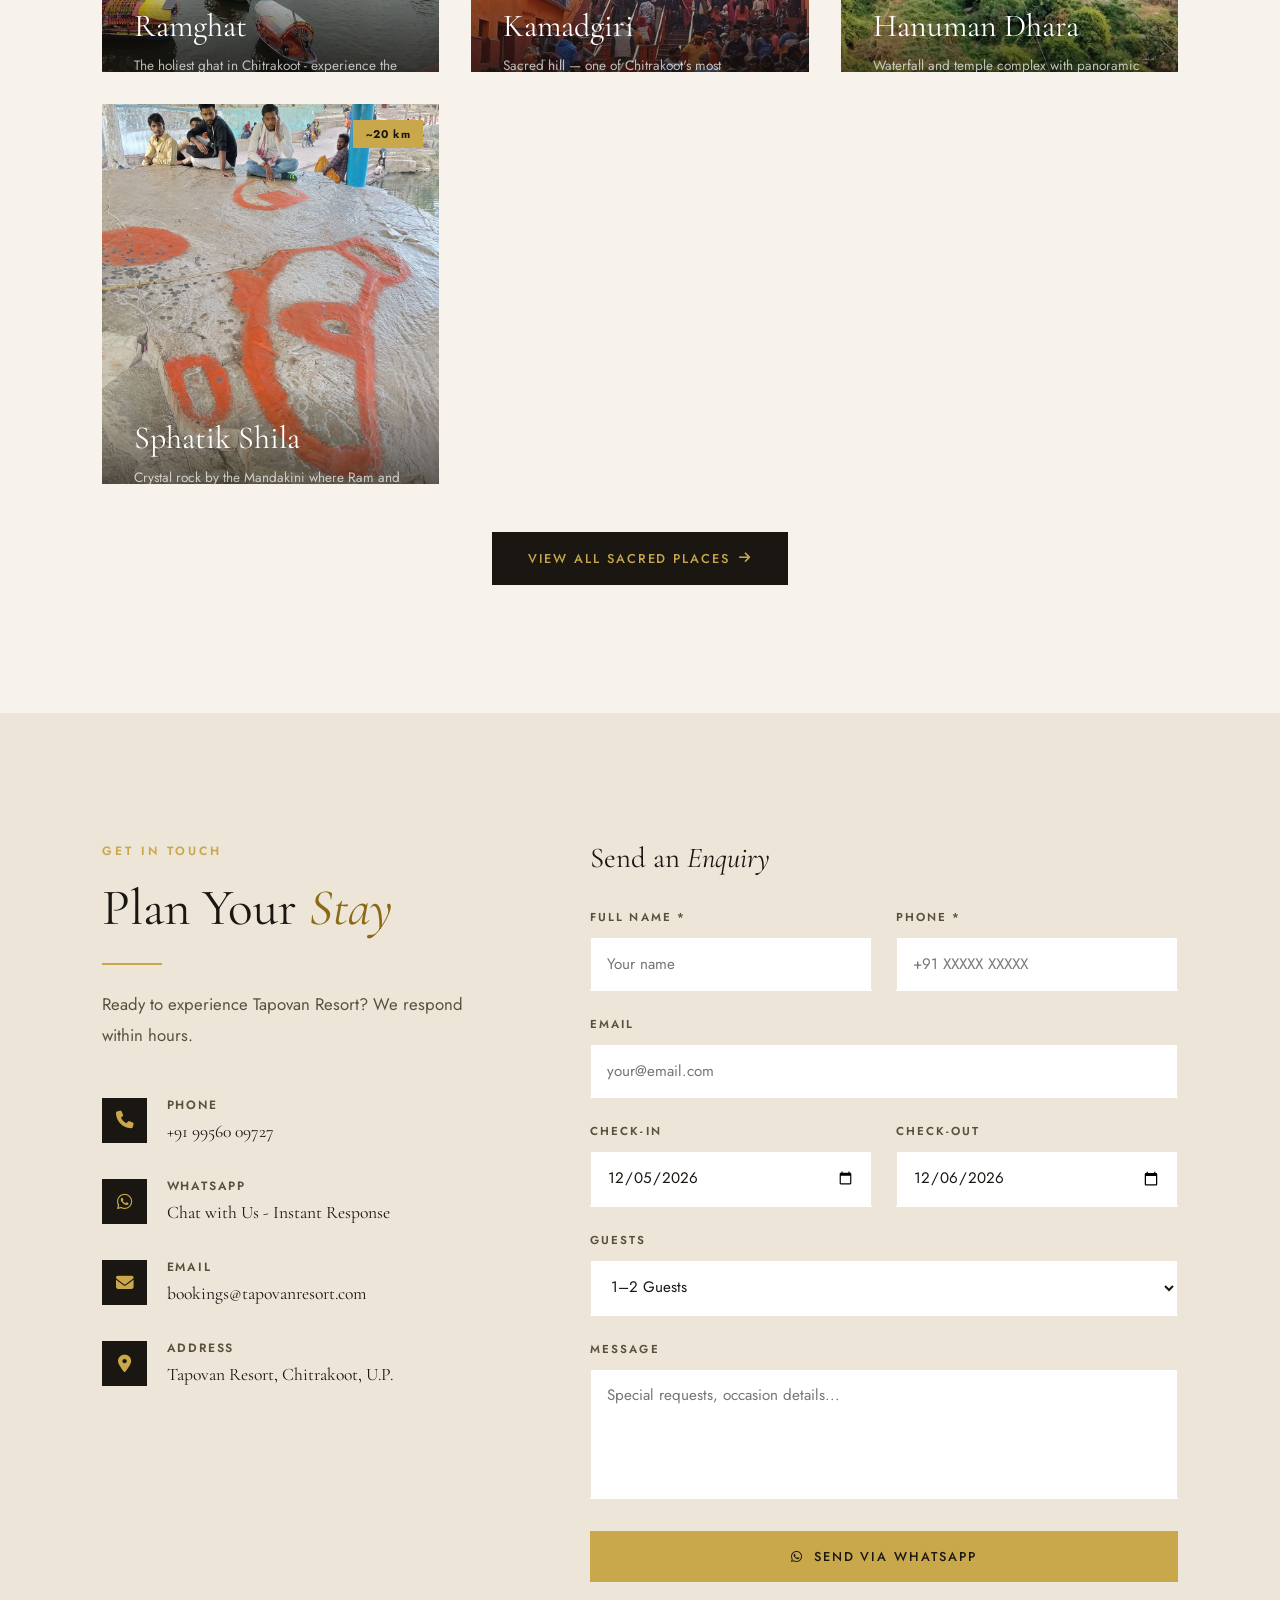
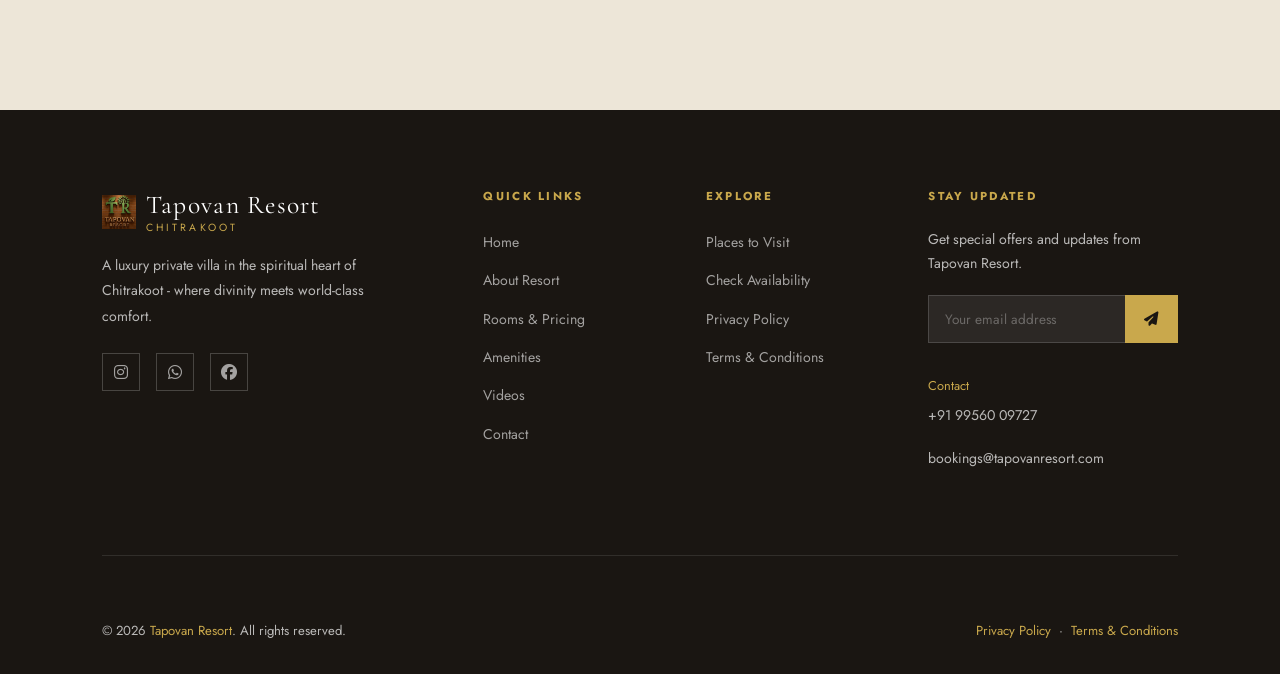
==== commit 02dd8811: "Update index.html" ====
--- a/index.html
+++ b/index.html
@@ -28,6 +28,36 @@
   gtag('js', new Date());
   gtag('config', 'G-HYX8J1VPJM');
 </script>
+	<script type="application/ld+json">
+{
+  "@context": "https://schema.org",
+  "@type": "Hotel",
+  "name": "Tapovan Resort",
+  "url": "https://tapovanresort.co.in/",
+  "image": "https://tapovanresort.co.in/images/hero-1.png",
+  "telephone": "+91-9956009727",
+  "email": "bookings@tapovanresort.com",
+  "address": {
+    "@type": "PostalAddress",
+    "streetAddress": "Tapovan Resort",
+    "addressLocality": "Chitrakoot",
+    "addressRegion": "Uttar Pradesh",
+    "addressCountry": "IN"
+  },
+  "areaServed": [
+    "Chitrakoot",
+    "Chitrakoot Dham",
+    "Karwi",
+	"Satna"
+  ],
+  "amenityFeature": [
+    { "@type": "LocationFeatureSpecification", "name": "Private Indoor Pool", "value": true },
+    { "@type": "LocationFeatureSpecification", "name": "WiFi", "value": true },
+    { "@type": "LocationFeatureSpecification", "name": "Parking", "value": true },
+    { "@type": "LocationFeatureSpecification", "name": "Air Conditioning", "value": true }
+  ]
+}
+</script>
 </head>
 <body>
 
--- a/css/style.css
+++ b/css/style.css
@@ -186,14 +186,29 @@
   box-shadow: 0 4px 30px rgba(0,0,0,0.3);
 }
 .nav-logo {
+  display: inline-flex;
+  align-items: center;
+  gap: 0.8rem;
   font-family: var(--font-display);
   font-size: 1.6rem;
   color: var(--white);
   letter-spacing: 0.05em;
-  line-height: 1.1;
+  line-height: 1.18;
+}
+.nav-logo-img {
+  width: 46px;
+  height: 46px;
+  object-fit: contain;
+  flex-shrink: 0;
+}
+.nav-logo-text {
+  display: flex;
+  flex-direction: column;
+  gap: 0.12rem;
 }
 .nav-logo span {
   display: block;
+  margin-top: 0.08rem;
   font-size: 0.65rem;
   font-family: var(--font-body);
   letter-spacing: 0.3em;
@@ -215,23 +230,33 @@
   transition: var(--transition);
   position: relative;
 }
+
 .nav-links a::after {
   content: '';
   position: absolute;
-  bottom: -4px; left: 0;
-  width: 0; height: 1px;
+  bottom: -4px;
+  left: 0;
+  width: 0;
+  height: 1px;
   background: var(--gold);
   transition: var(--transition);
 }
+
 .nav-links a:hover { color: var(--gold); }
 .nav-links a:hover::after { width: 100%; }
-.nav-book { 
-  background: var(--gold); 
-  color: var(--dark) !important; 
+
+.nav-book {
+  background: var(--gold);
+  color: var(--dark) !important;
   padding: 0.6rem 1.5rem;
   font-weight: 600 !important;
 }
-.nav-book:hover { background: var(--gold-dark); color: var(--white) !important; }
+
+.nav-book:hover {
+  background: var(--gold-dark);
+  color: var(--white) !important;
+}
+
 .nav-book::after { display: none !important; }
 
 .hamburger {
@@ -241,9 +266,11 @@
   cursor: pointer;
   padding: 5px;
 }
+
 .hamburger span {
   display: block;
-  width: 25px; height: 2px;
+  width: 25px;
+  height: 2px;
   background: var(--white);
   transition: var(--transition);
 }
@@ -1051,13 +1078,17 @@
   position: fixed;
   top: 0; left: 0; right: 0; bottom: 0;
   background: var(--dark);
-  z-index: 999;
+  z-index: 1100;
   flex-direction: column;
   align-items: center;
   justify-content: center;
   gap: 2rem;
 }
 .mobile-menu.open { display: flex; }
+
+body.menu-open {
+  overflow: hidden;
+}
 .mobile-menu a {
   font-family: var(--font-display);
   font-size: 2rem;
@@ -1068,11 +1099,14 @@
 .mobile-menu a:hover { color: var(--gold); }
 .mobile-menu-close {
   position: absolute;
-  top: 2rem; right: 2rem;
+  top: 2rem;
+  right: 2rem;
+  z-index: 1101;
   color: var(--white);
   font-size: 1.5rem;
   cursor: pointer;
-  width: 45px; height: 45px;
+  width: 45px;
+  height: 45px;
   border: 1px solid rgba(255,255,255,0.2);
   display: flex;
   align-items: center;
@@ -1092,6 +1126,8 @@
 @media (max-width: 768px) {
   .nav-links { display: none; }
   .hamburger { display: flex; }
+   .nav-logo { gap: 0.6rem; font-size: 1.3rem; }
+  .nav-logo-img { width: 38px; height: 38px; }
   .booking-bar { flex-direction: column; }
   .booking-field { min-width: 100%; }
   .gallery-grid { grid-template-columns: 1fr 1fr; }
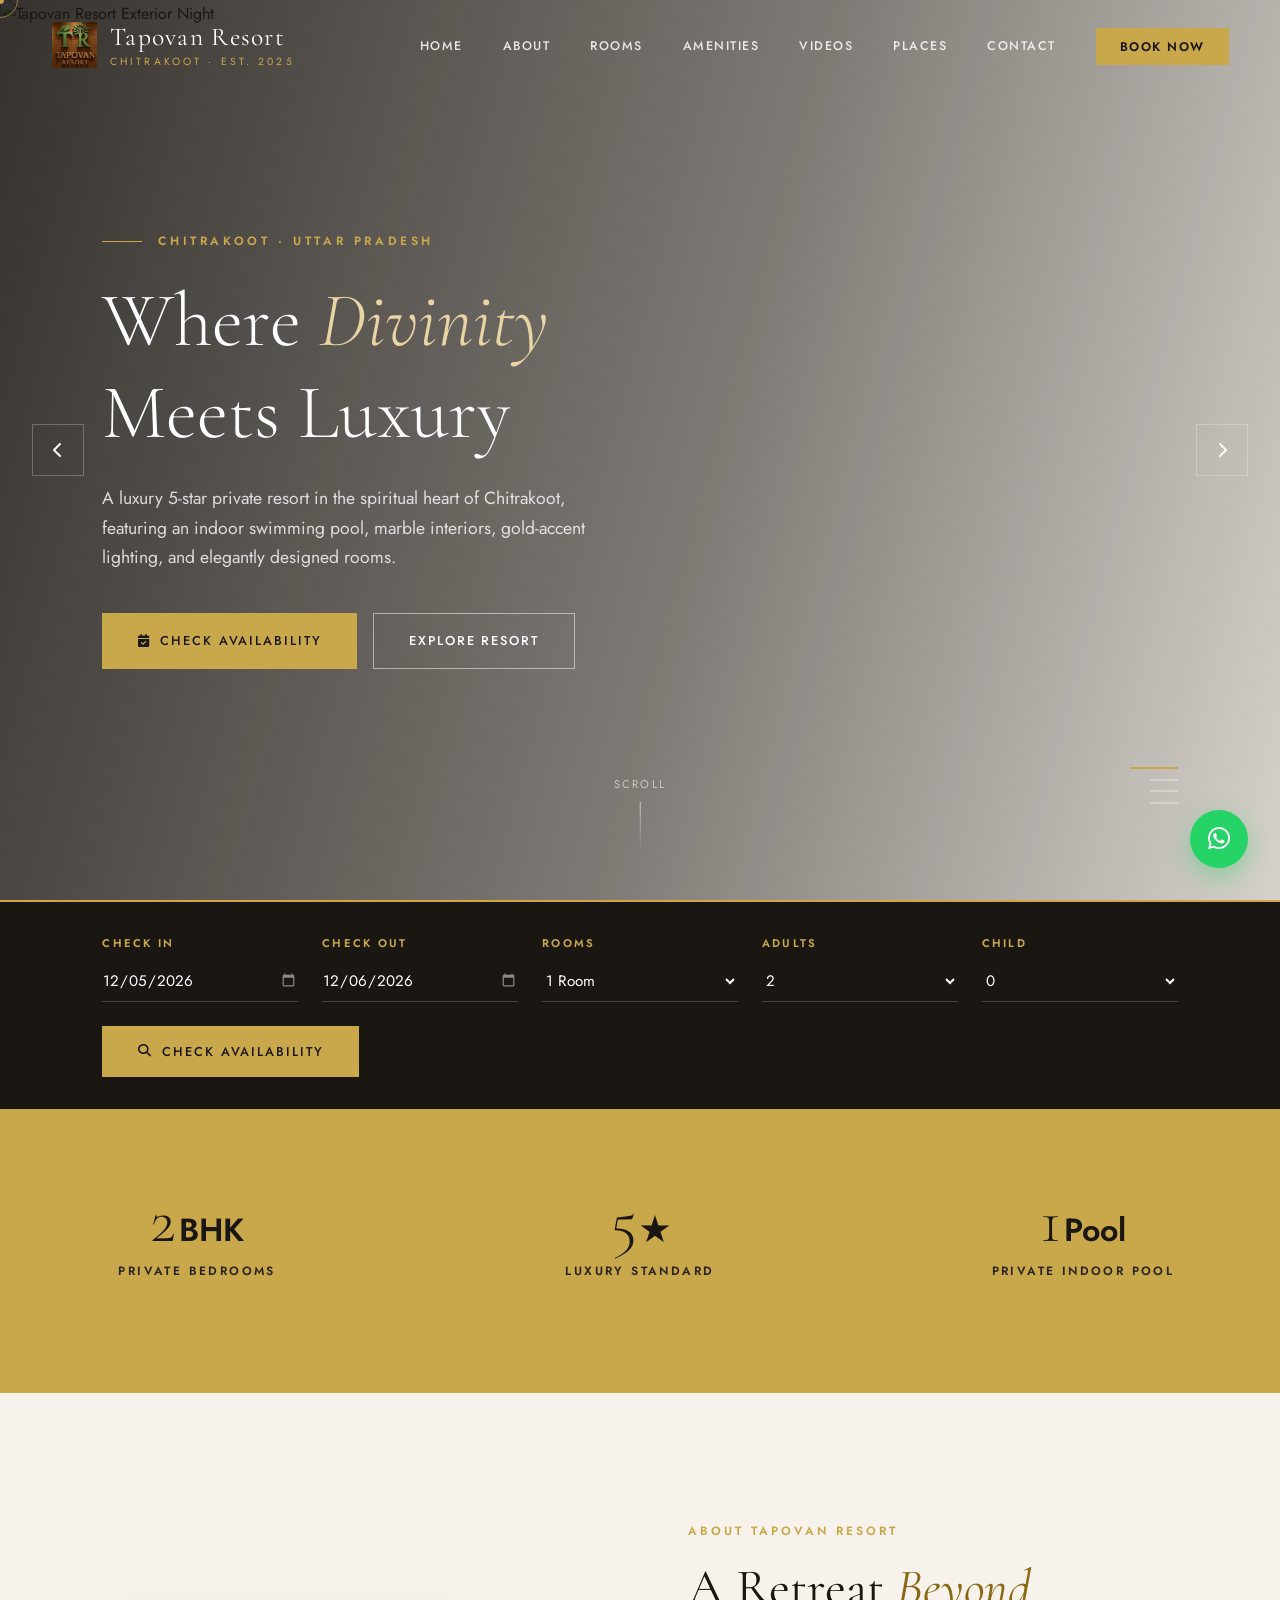
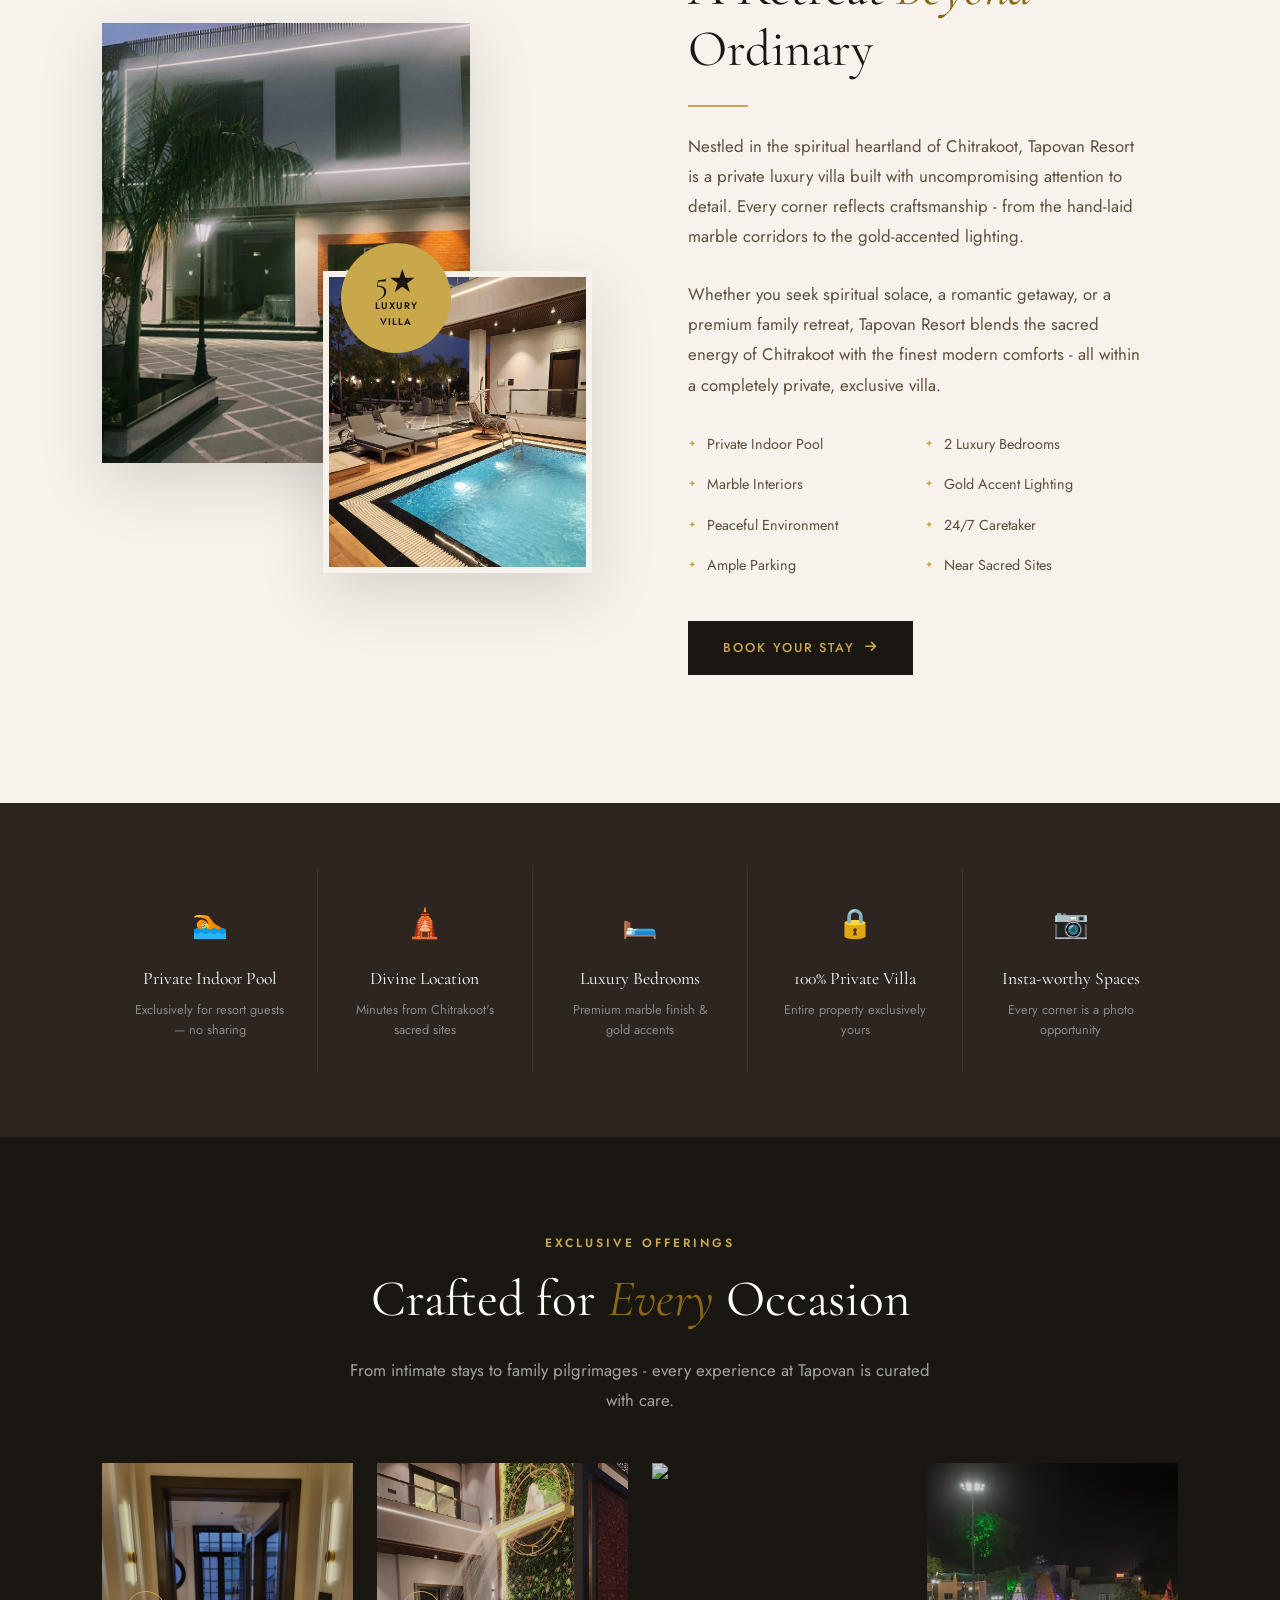
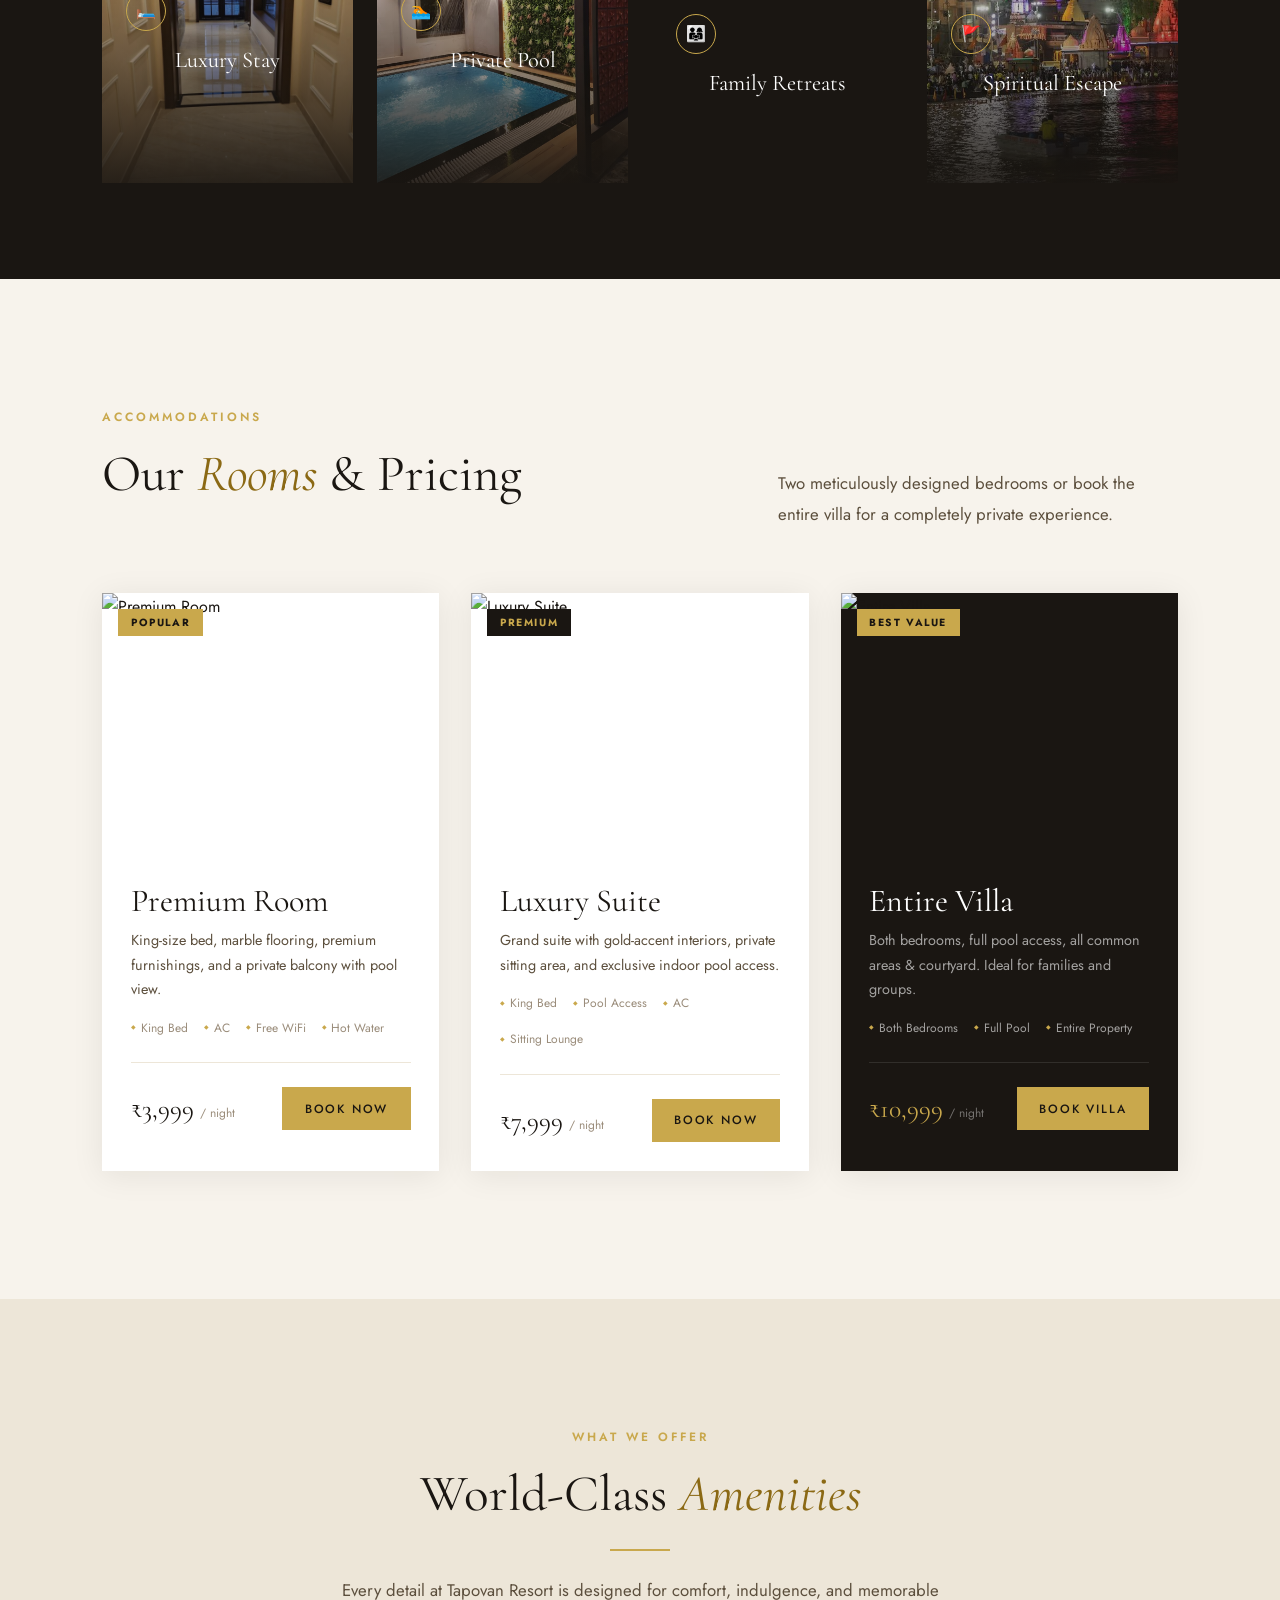
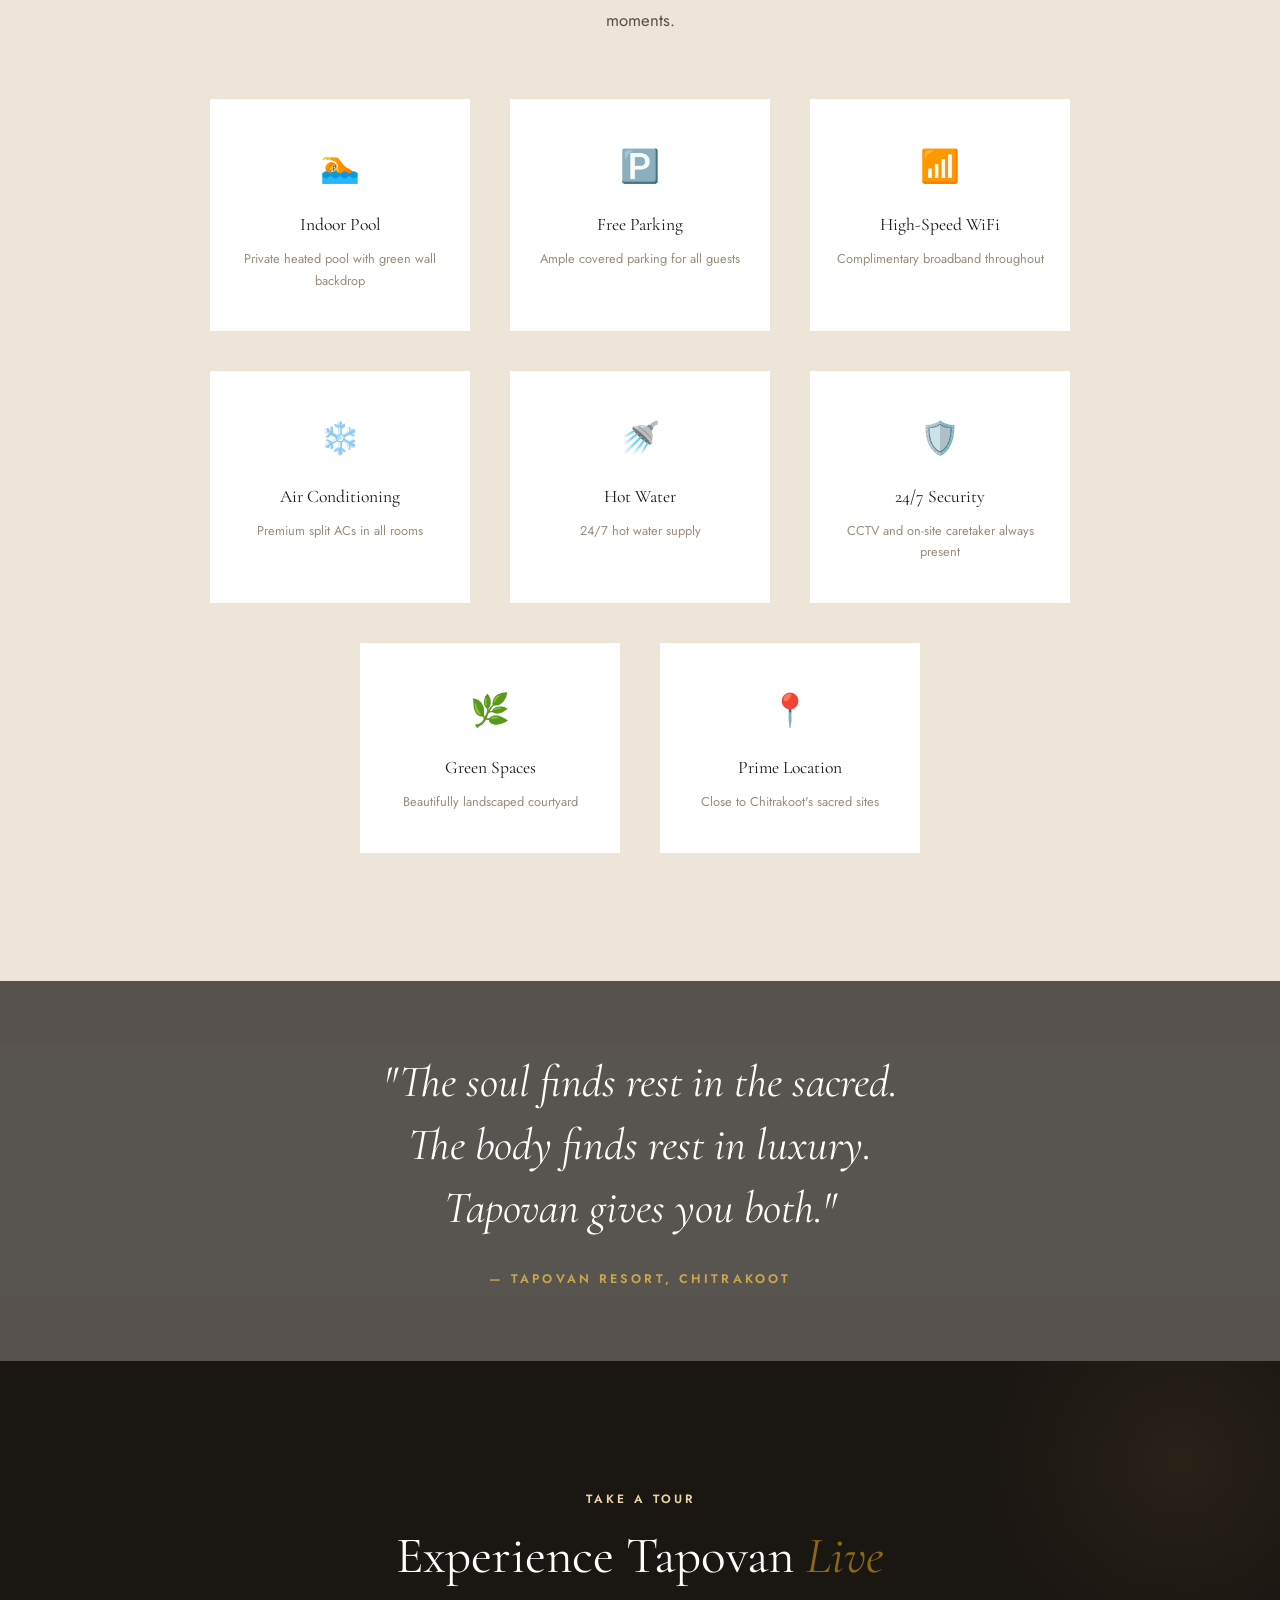
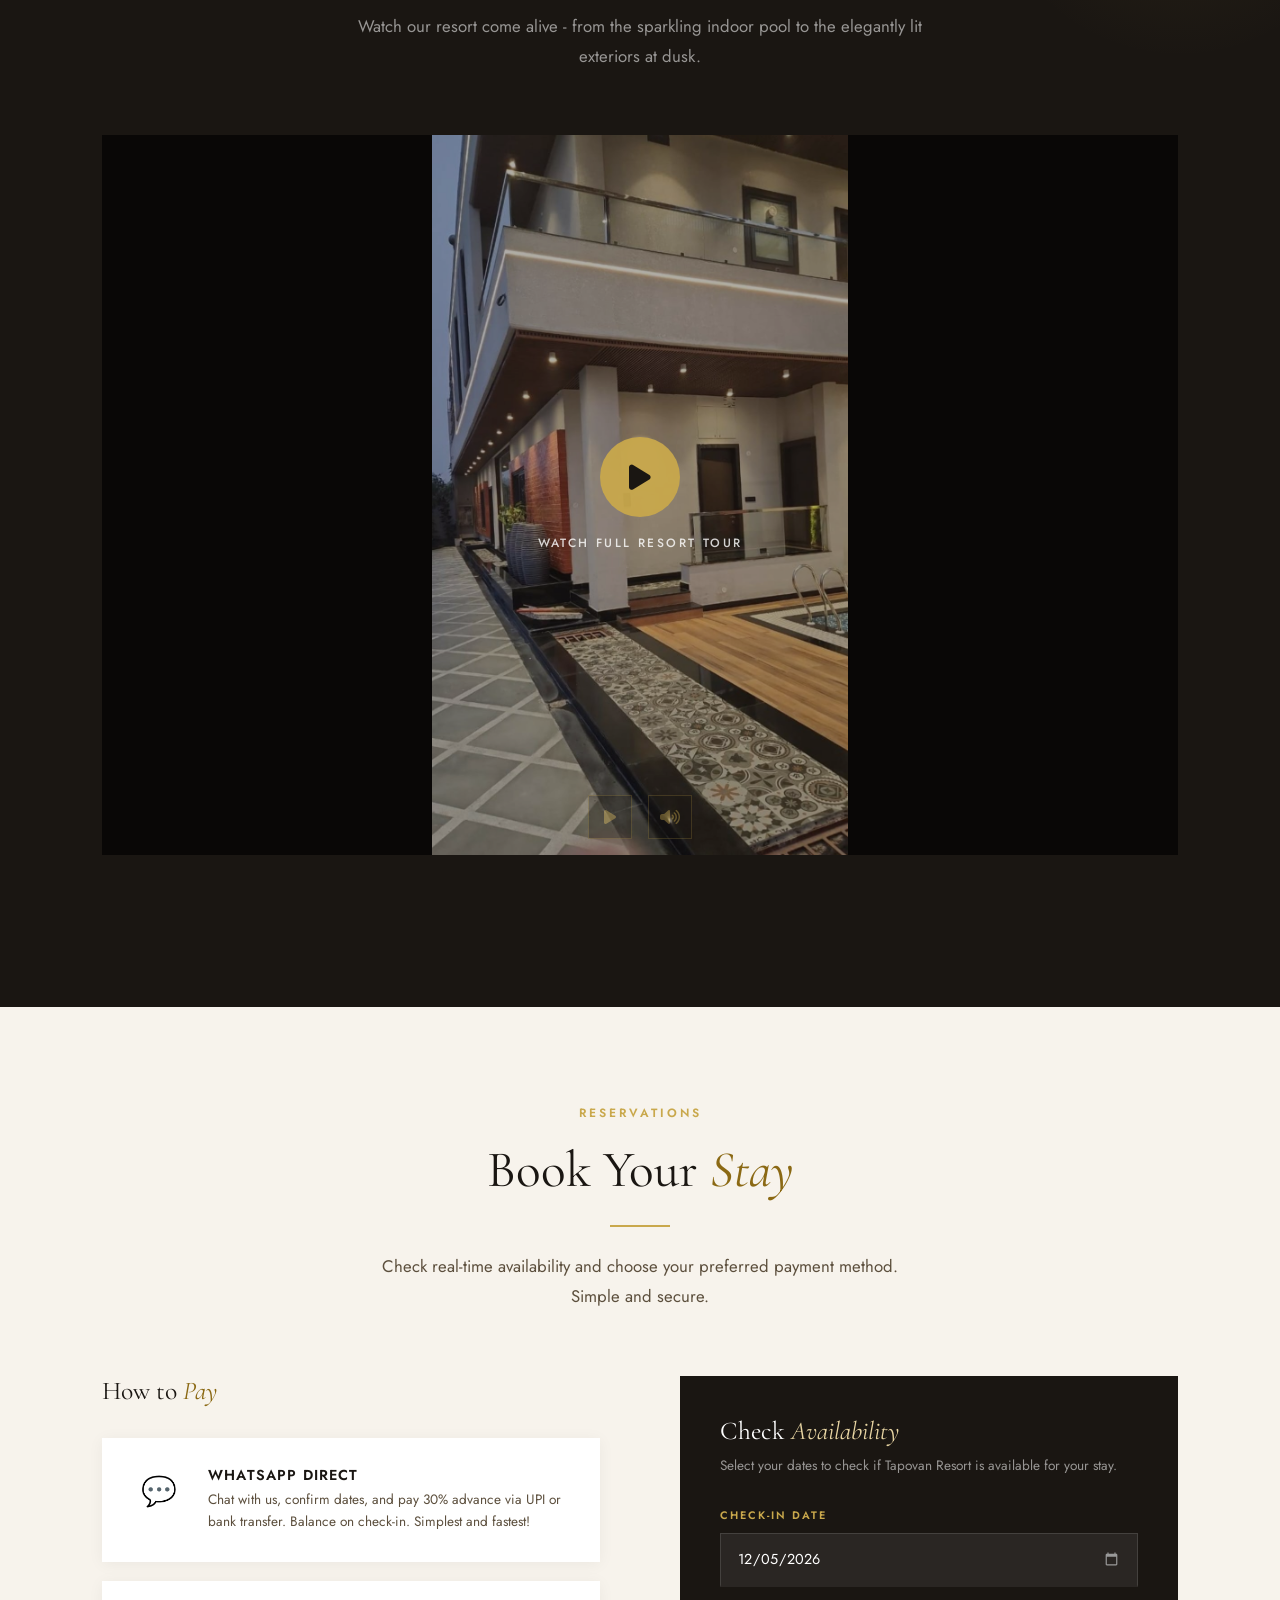
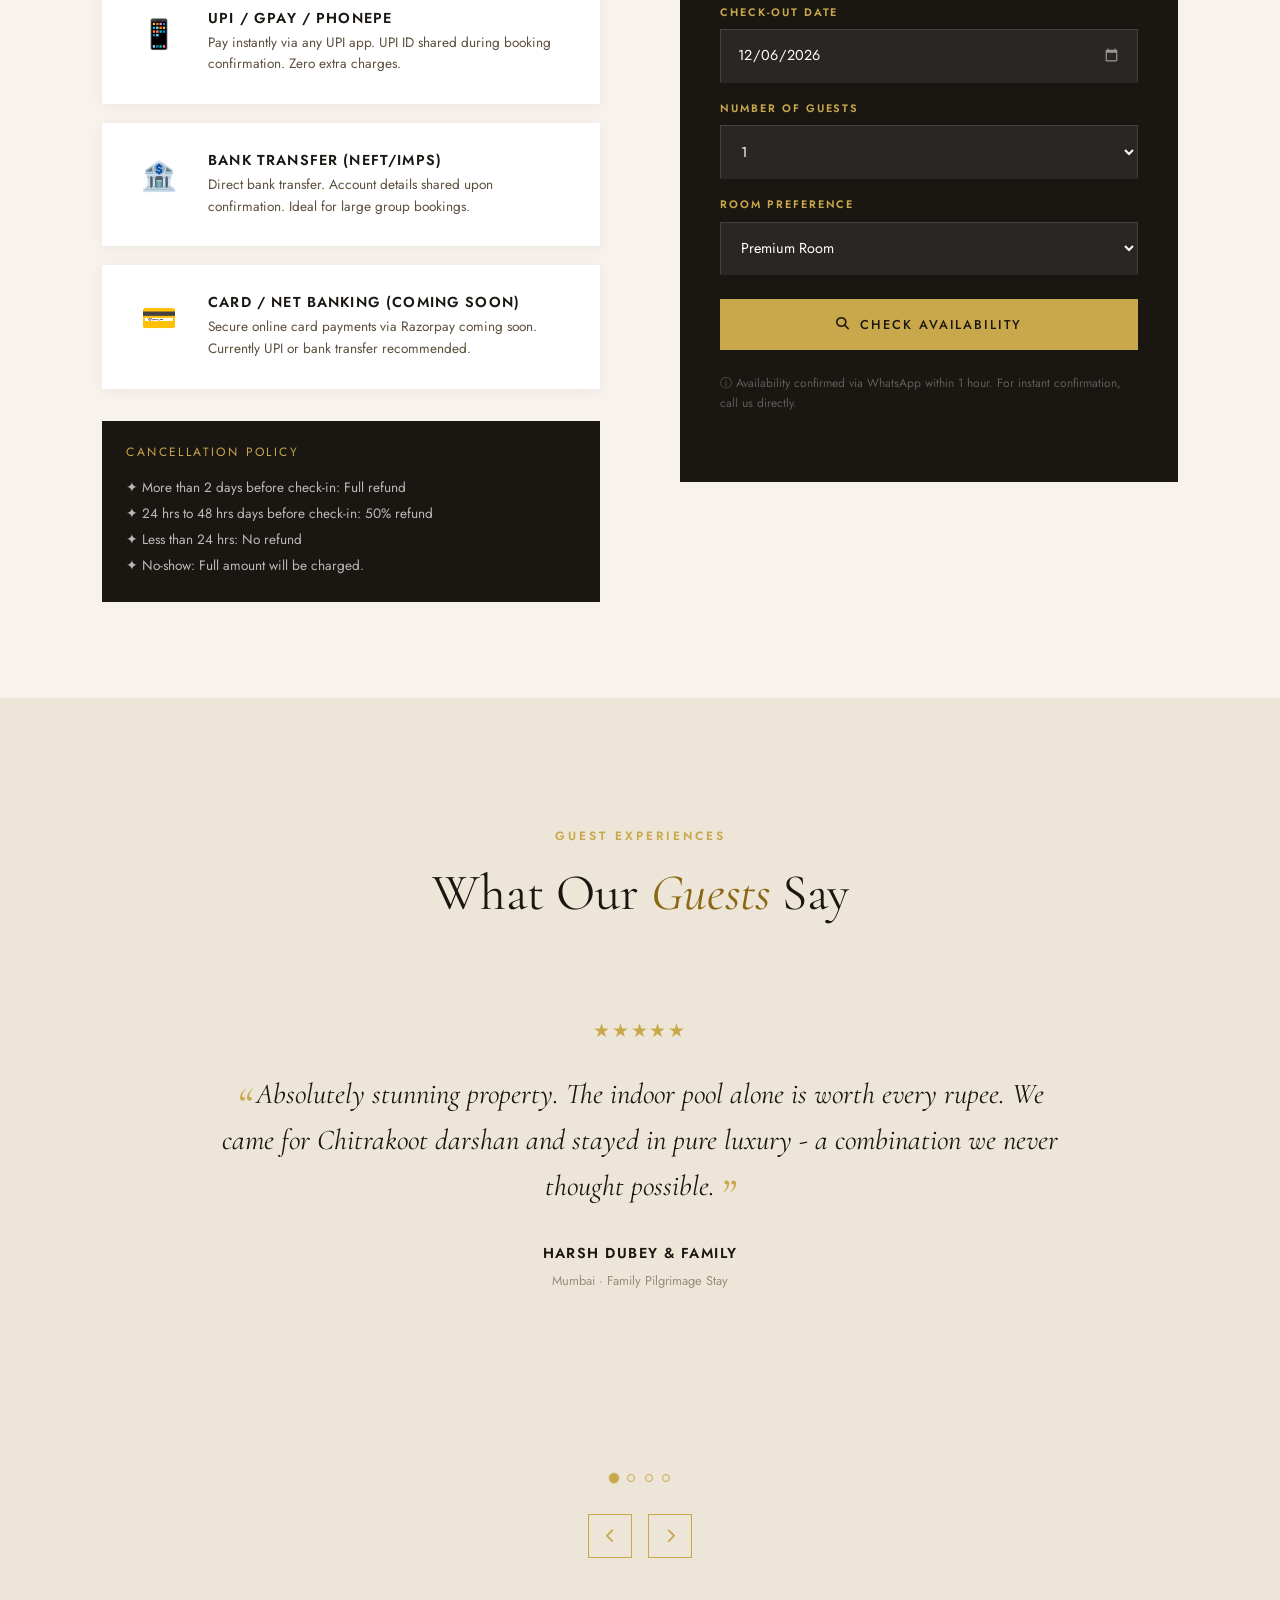
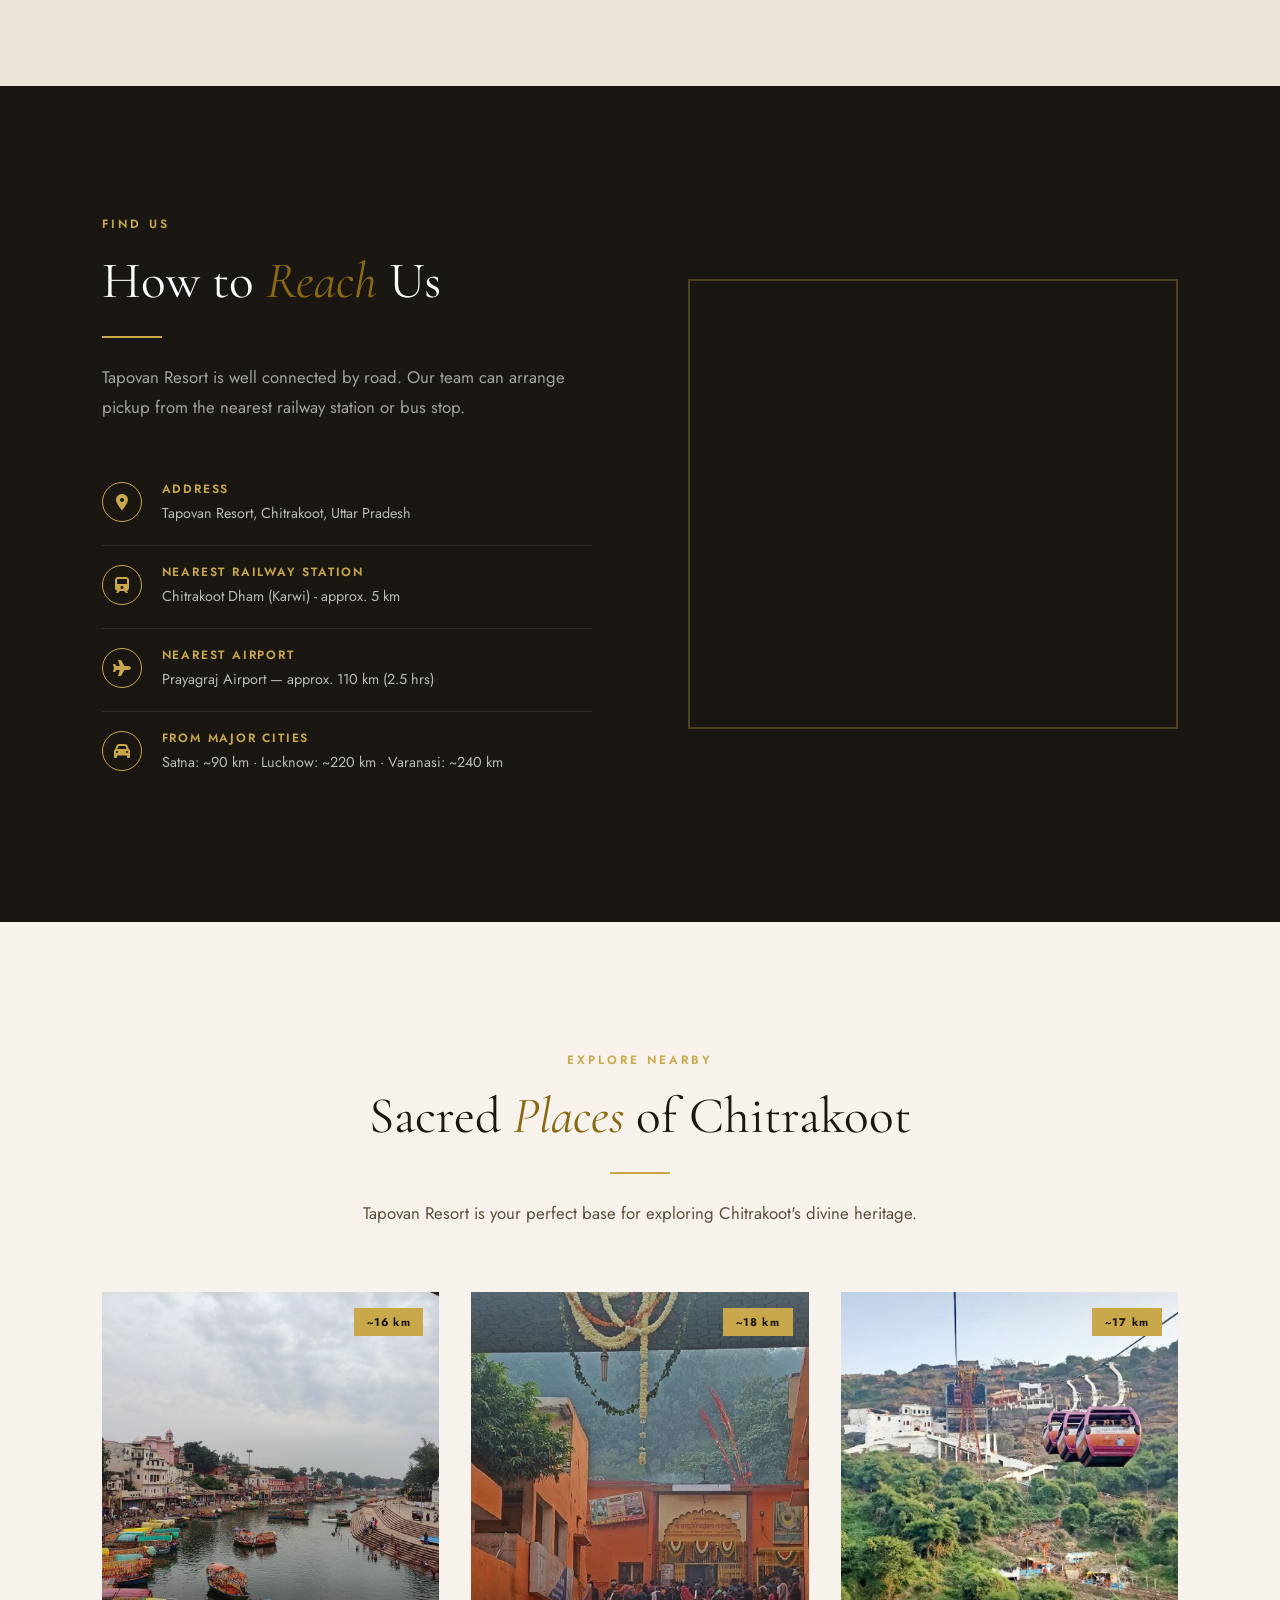
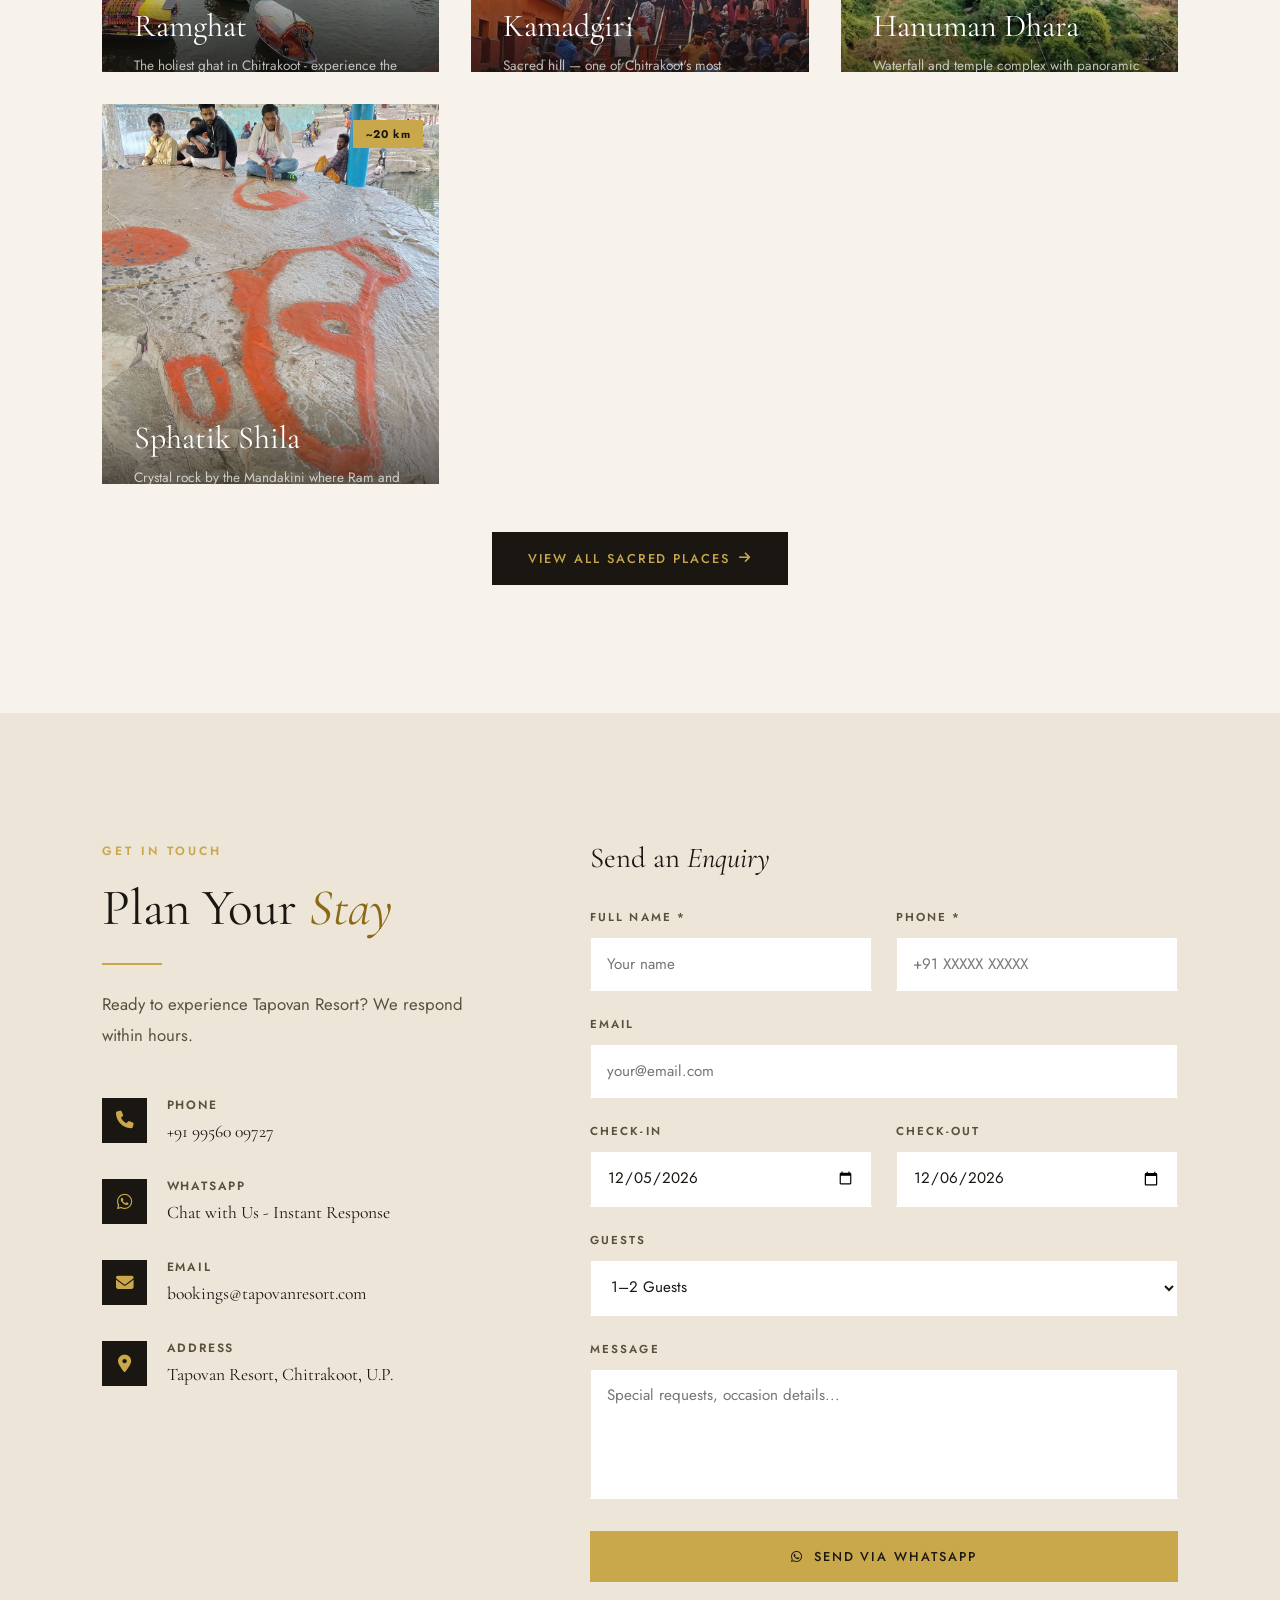
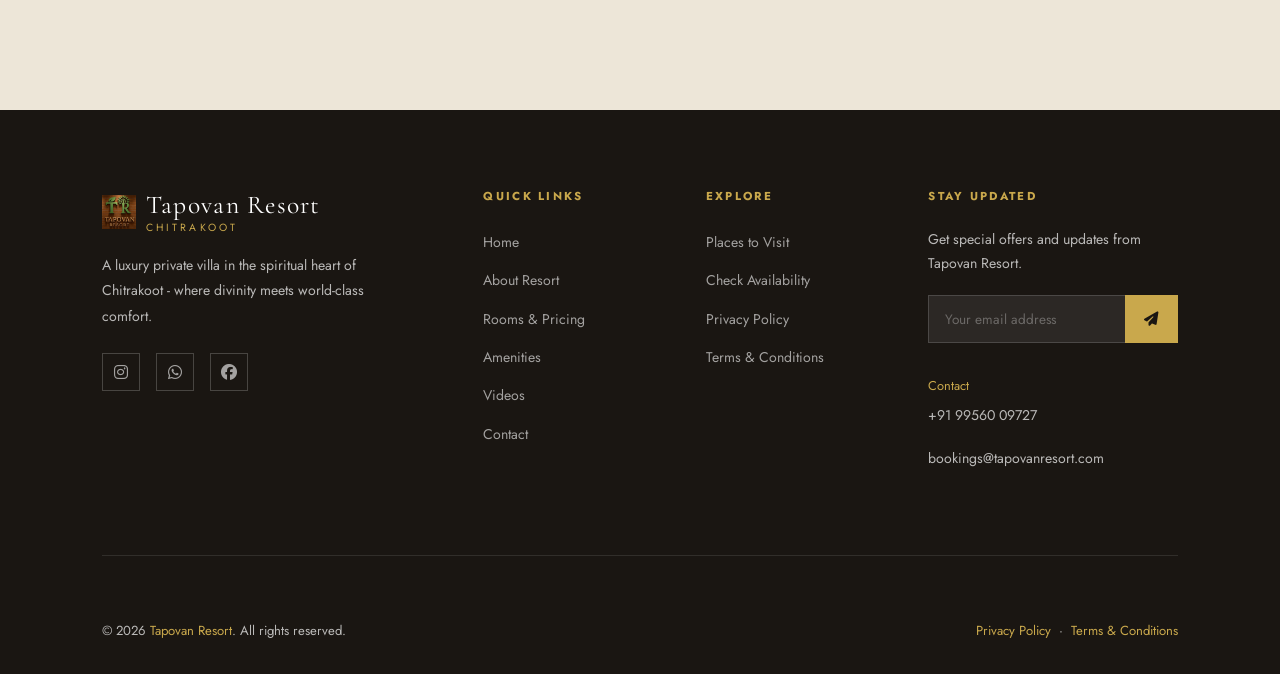
==== commit 7ece04fb: "Update index.html" ====
--- a/index.html
+++ b/index.html
@@ -122,9 +122,9 @@
        Size: 1920x1080px recommended -->
   <section class="hero" id="home">
     <div class="hero-slides">
-      <div class="hero-slide"><img src="images/hero-1.png" alt="Tapovan Resort Exterior Night" /></div>
-      <div class="hero-slide"><img src="images/hero-2.png" alt="Indoor Pool Tapovan Resort" /></div>
-      <div class="hero-slide"><img src="images/hero-3.png" alt="Luxury Bedroom Tapovan Resort" /></div>
+      	<div class="hero-slide"><img src="images/hero-1.webp" alt="Tapovan Resort Exterior Night" fetchpriority="high" decoding="async" width="1920" height="1080"/></div>
+		<div class="hero-slide"><img src="images/hero-2.webp" alt="Indoor Pool Tapovan Resort" loading="lazy" decoding="async" width="1920" height="1080"/></div>
+		<div class="hero-slide"><img src="images/hero-3.webp" alt="Luxury Bedroom Tapovan Resort" loading="lazy" decoding="async" width="1920" height="1080"/></div>
       <!-- <div class="hero-slide"><img src="images/hero-4.jpg" alt="Elegant Corridor Tapovan Resort" /></div> -->
     </div>
     <div class="hero-overlay"></div>
@@ -478,8 +478,8 @@
       <p class="section-desc" style="color:rgba(255,255,255,0.6);">Tapovan Resort is well connected by road. Our team can arrange pickup from the nearest railway station or bus stop.</p>
       <div class="location-details">
         <div class="location-detail"><div class="location-detail-icon"><i class="fa fa-map-marker-alt"></i></div><div class="location-detail-text"><h4>Address</h4><p>Tapovan Resort, Chitrakoot, Uttar Pradesh</p></div></div>
-        <div class="location-detail"><div class="location-detail-icon"><i class="fa fa-train"></i></div><div class="location-detail-text"><h4>Nearest Railway Station</h4><p>Chitrakoot Dham (Karwi) - approx. 12 km</p></div></div>
-        <div class="location-detail"><div class="location-detail-icon"><i class="fa fa-plane"></i></div><div class="location-detail-text"><h4>Nearest Airport</h4><p>Prayagraj Airport — approx. 130 km (2.5 hrs)</p></div></div>
+        <div class="location-detail"><div class="location-detail-icon"><i class="fa fa-train"></i></div><div class="location-detail-text"><h4>Nearest Railway Station</h4><p>Chitrakoot Dham (Karwi) - approx. 5 km</p></div></div>
+        <div class="location-detail"><div class="location-detail-icon"><i class="fa fa-plane"></i></div><div class="location-detail-text"><h4>Nearest Airport</h4><p>Prayagraj Airport — approx. 110 km (2.5 hrs)</p></div></div>
         <div class="location-detail"><div class="location-detail-icon"><i class="fa fa-car"></i></div><div class="location-detail-text"><h4>From Major Cities</h4><p>Satna: ~90 km · Lucknow: ~220 km · Varanasi: ~240 km</p></div></div>
       </div>
     </div>
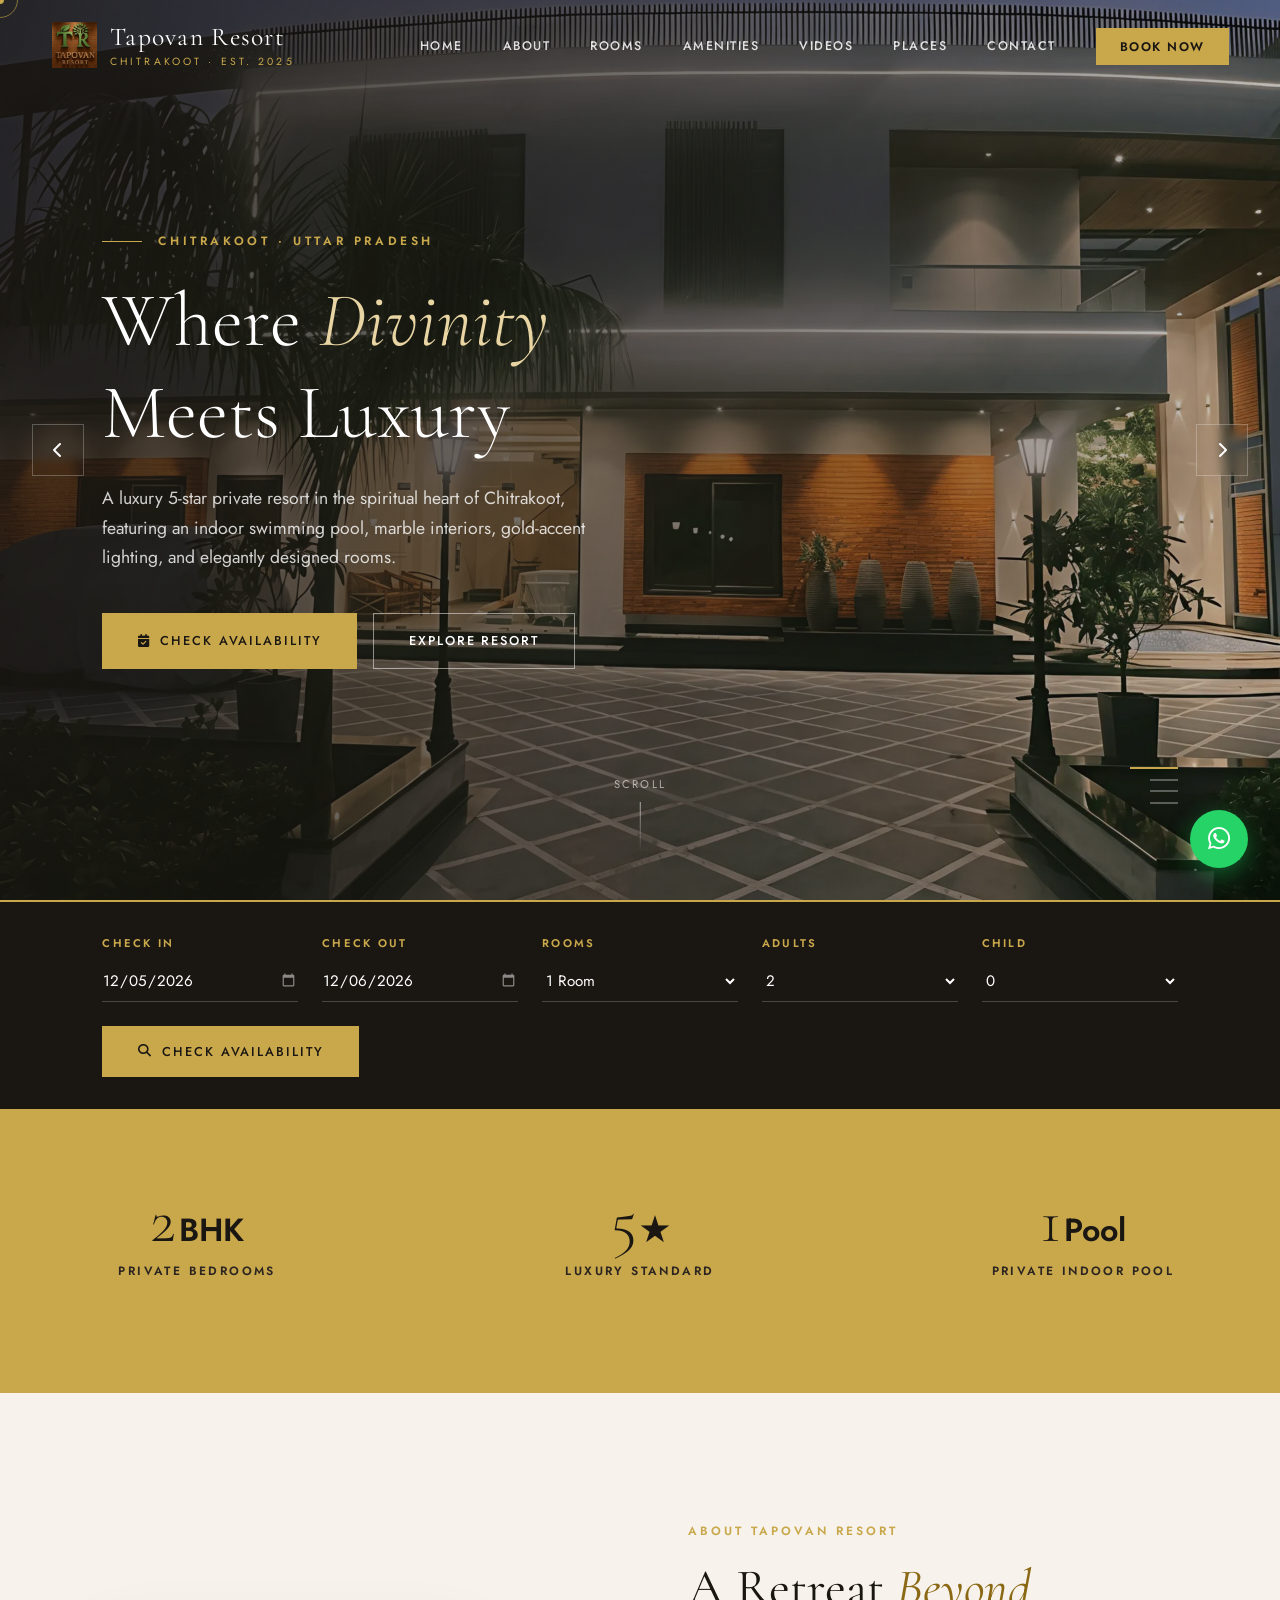
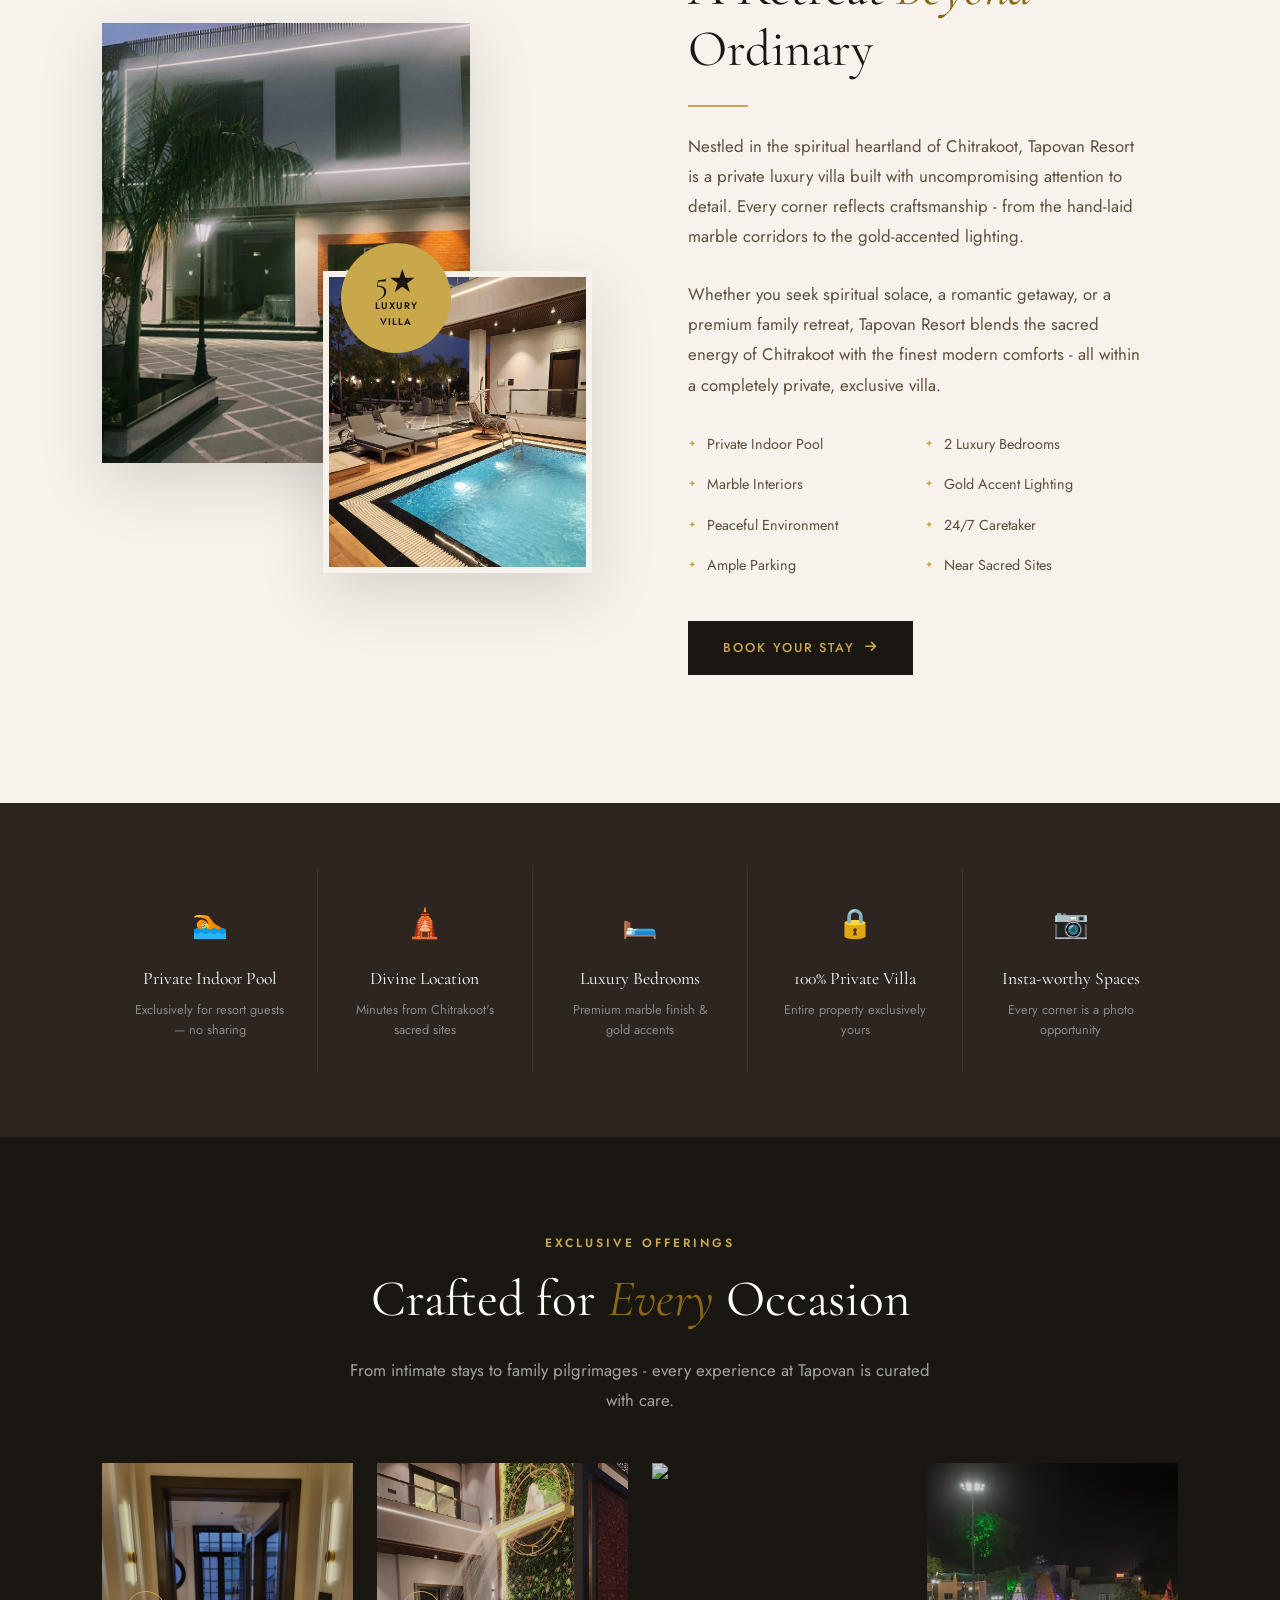
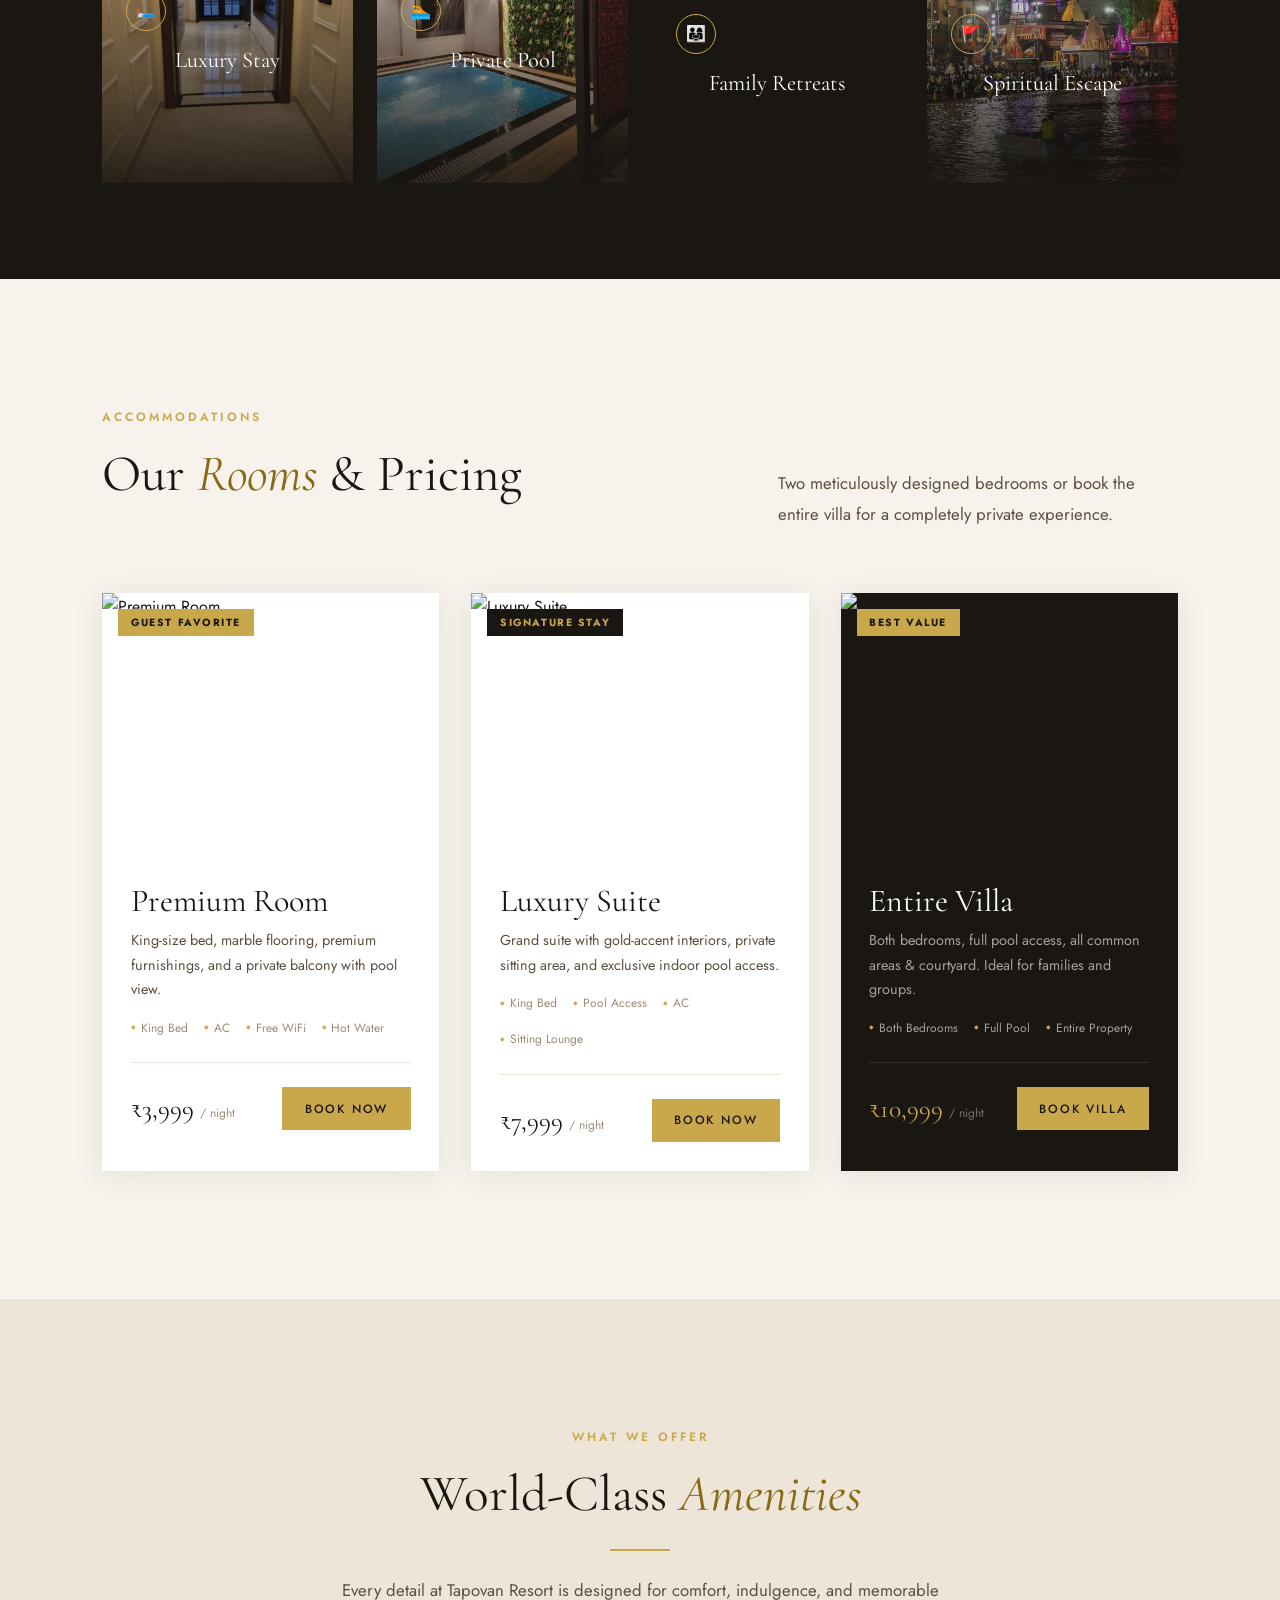
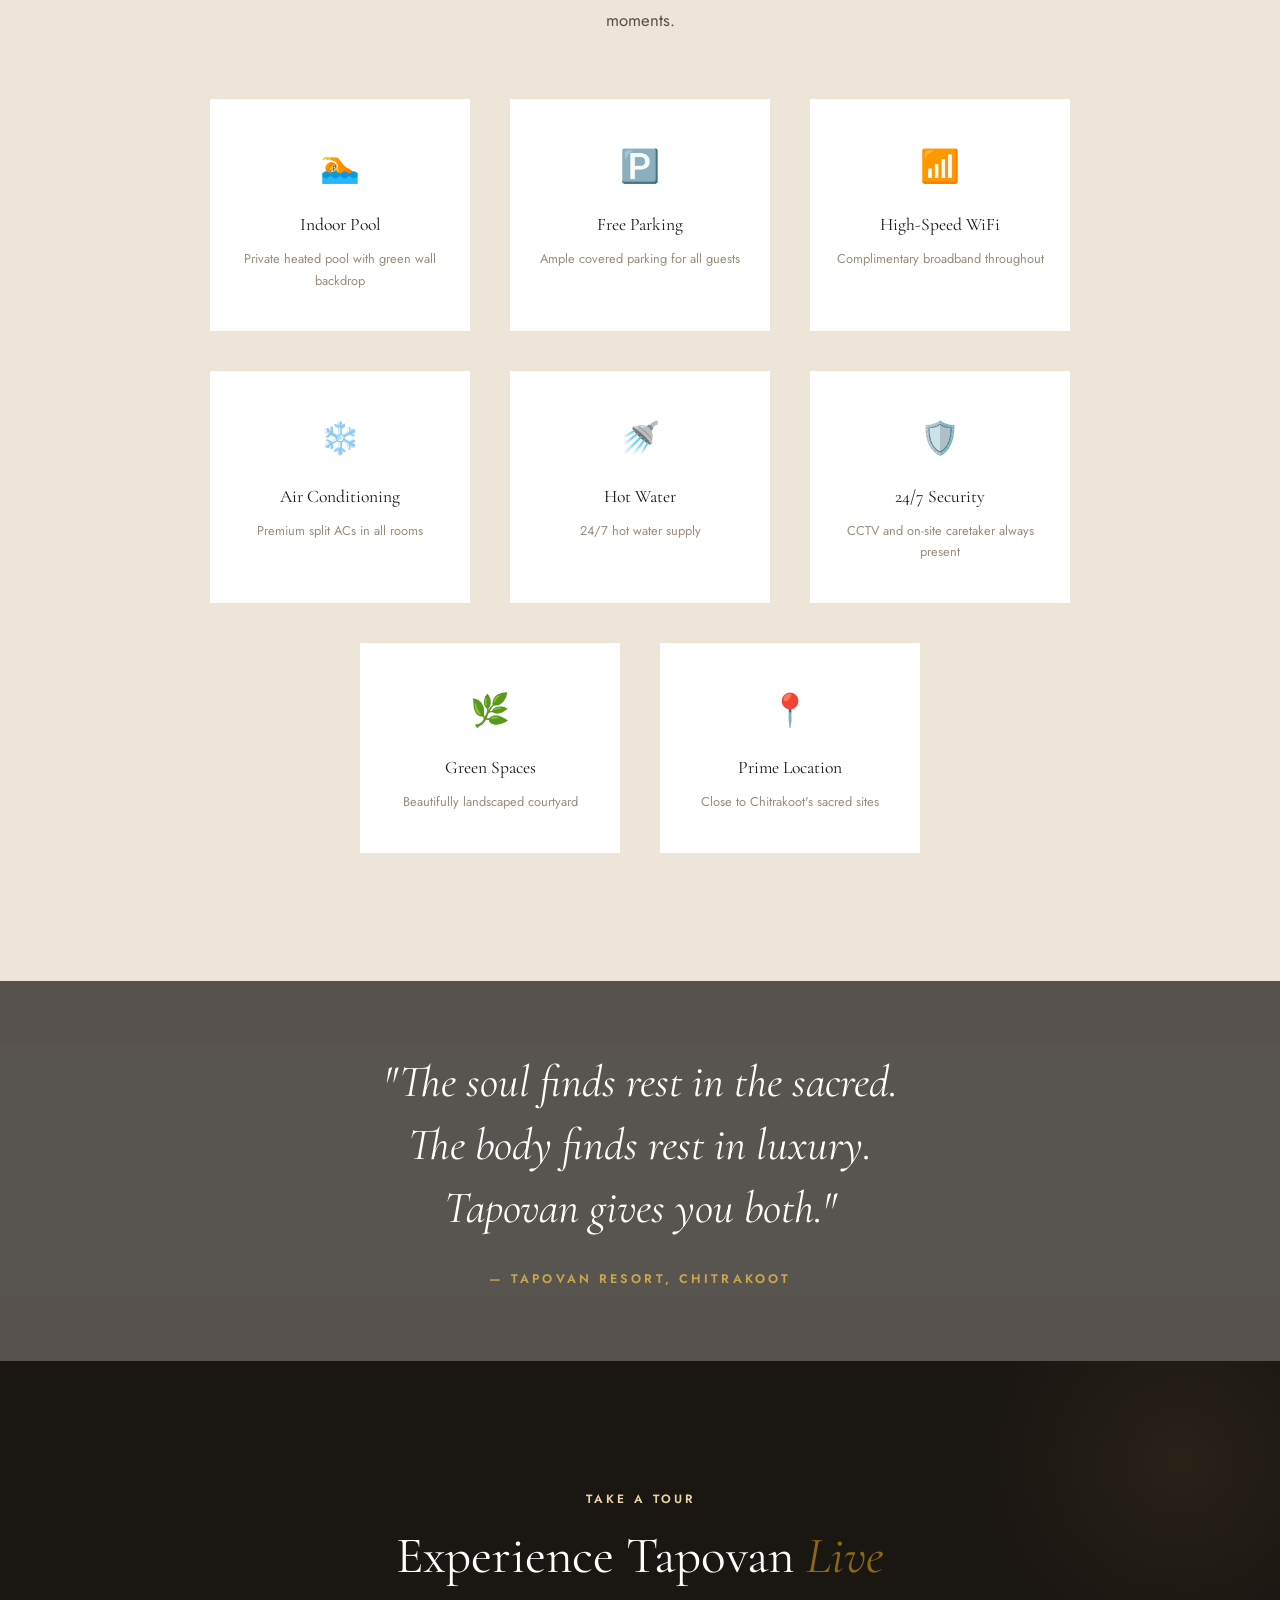
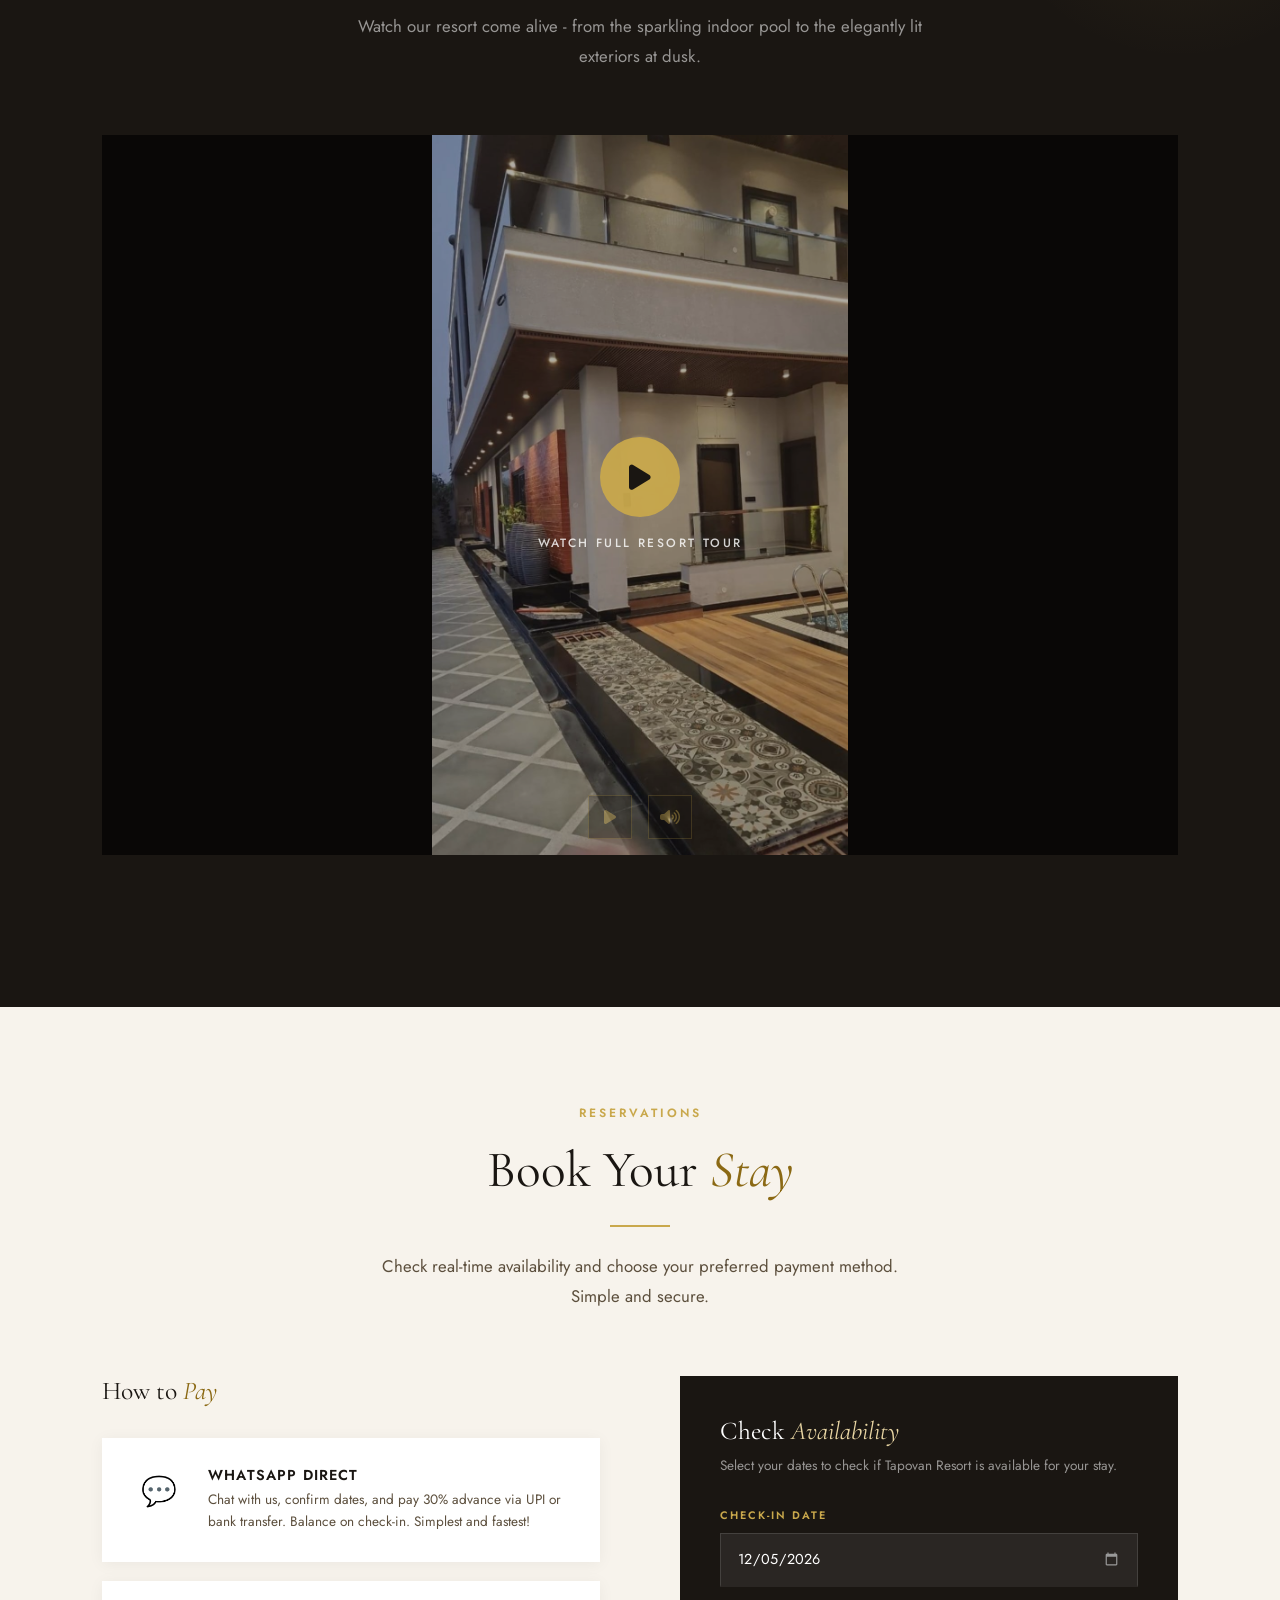
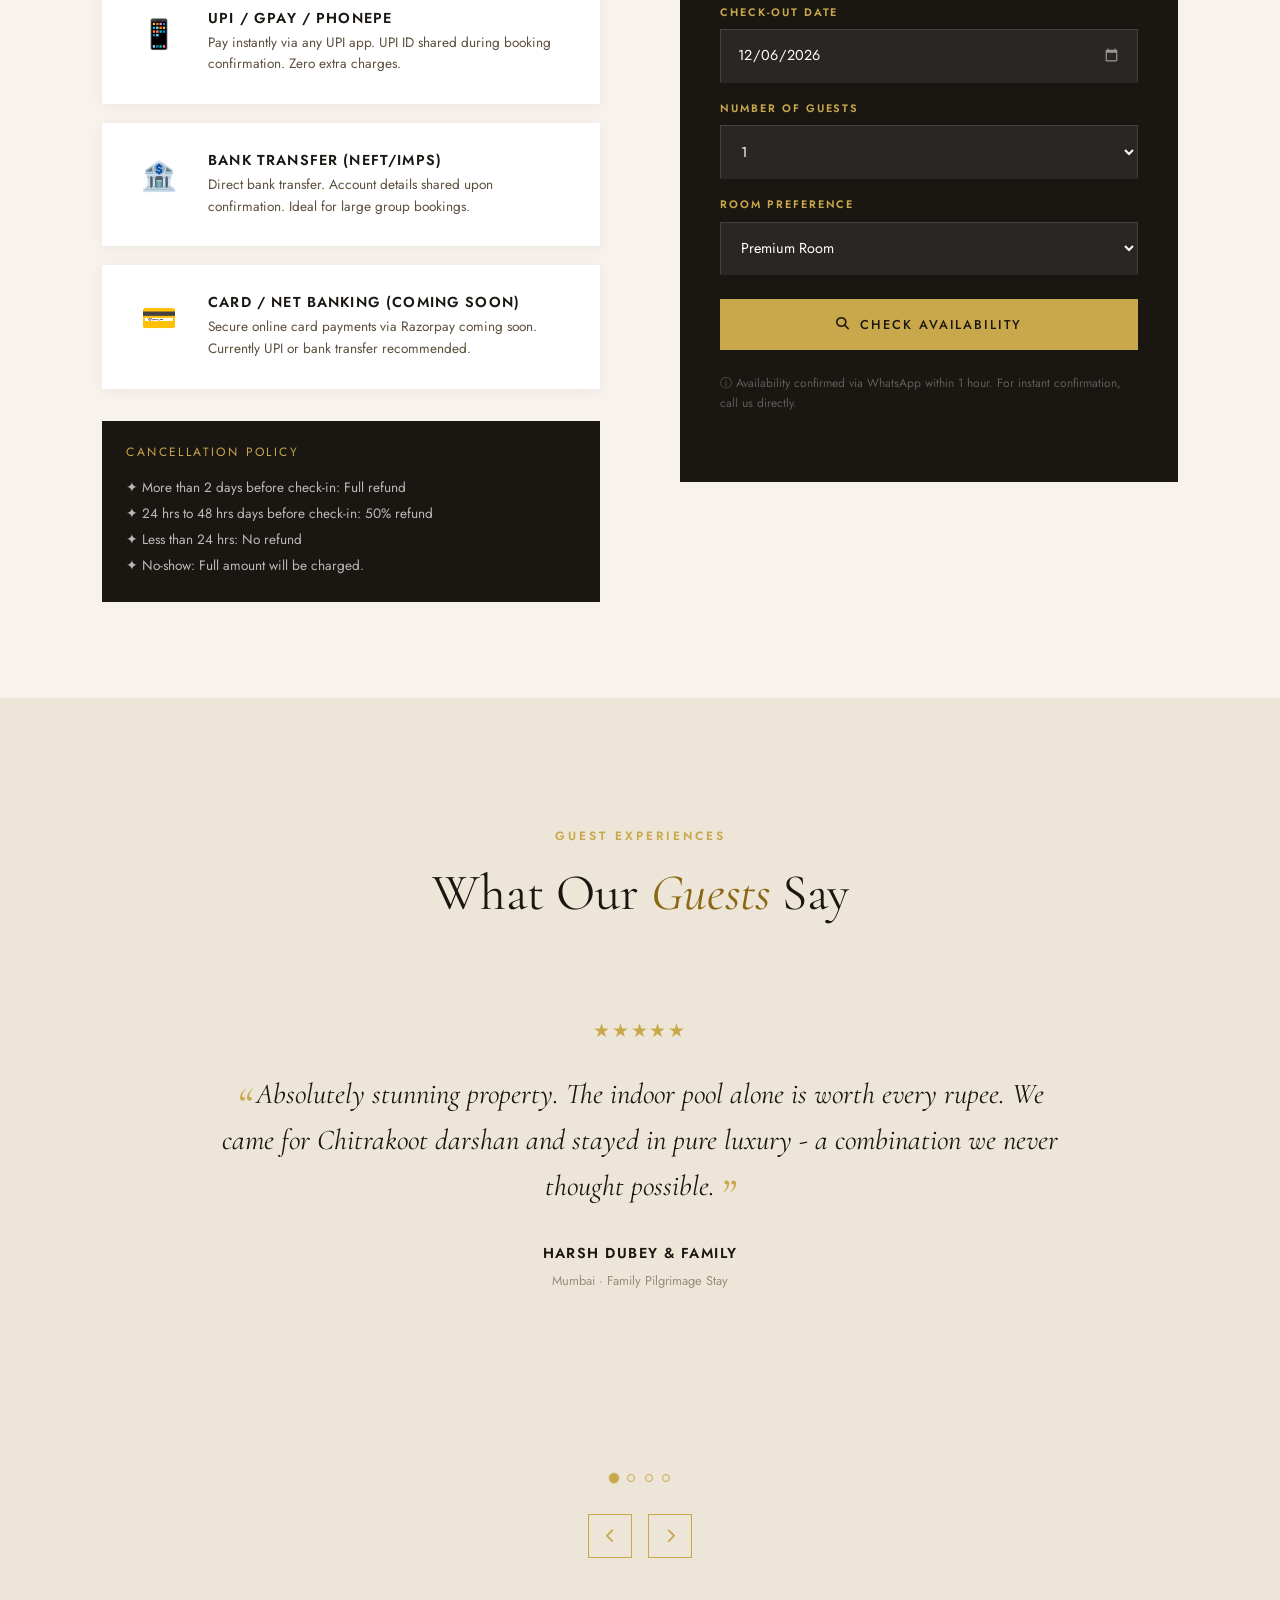
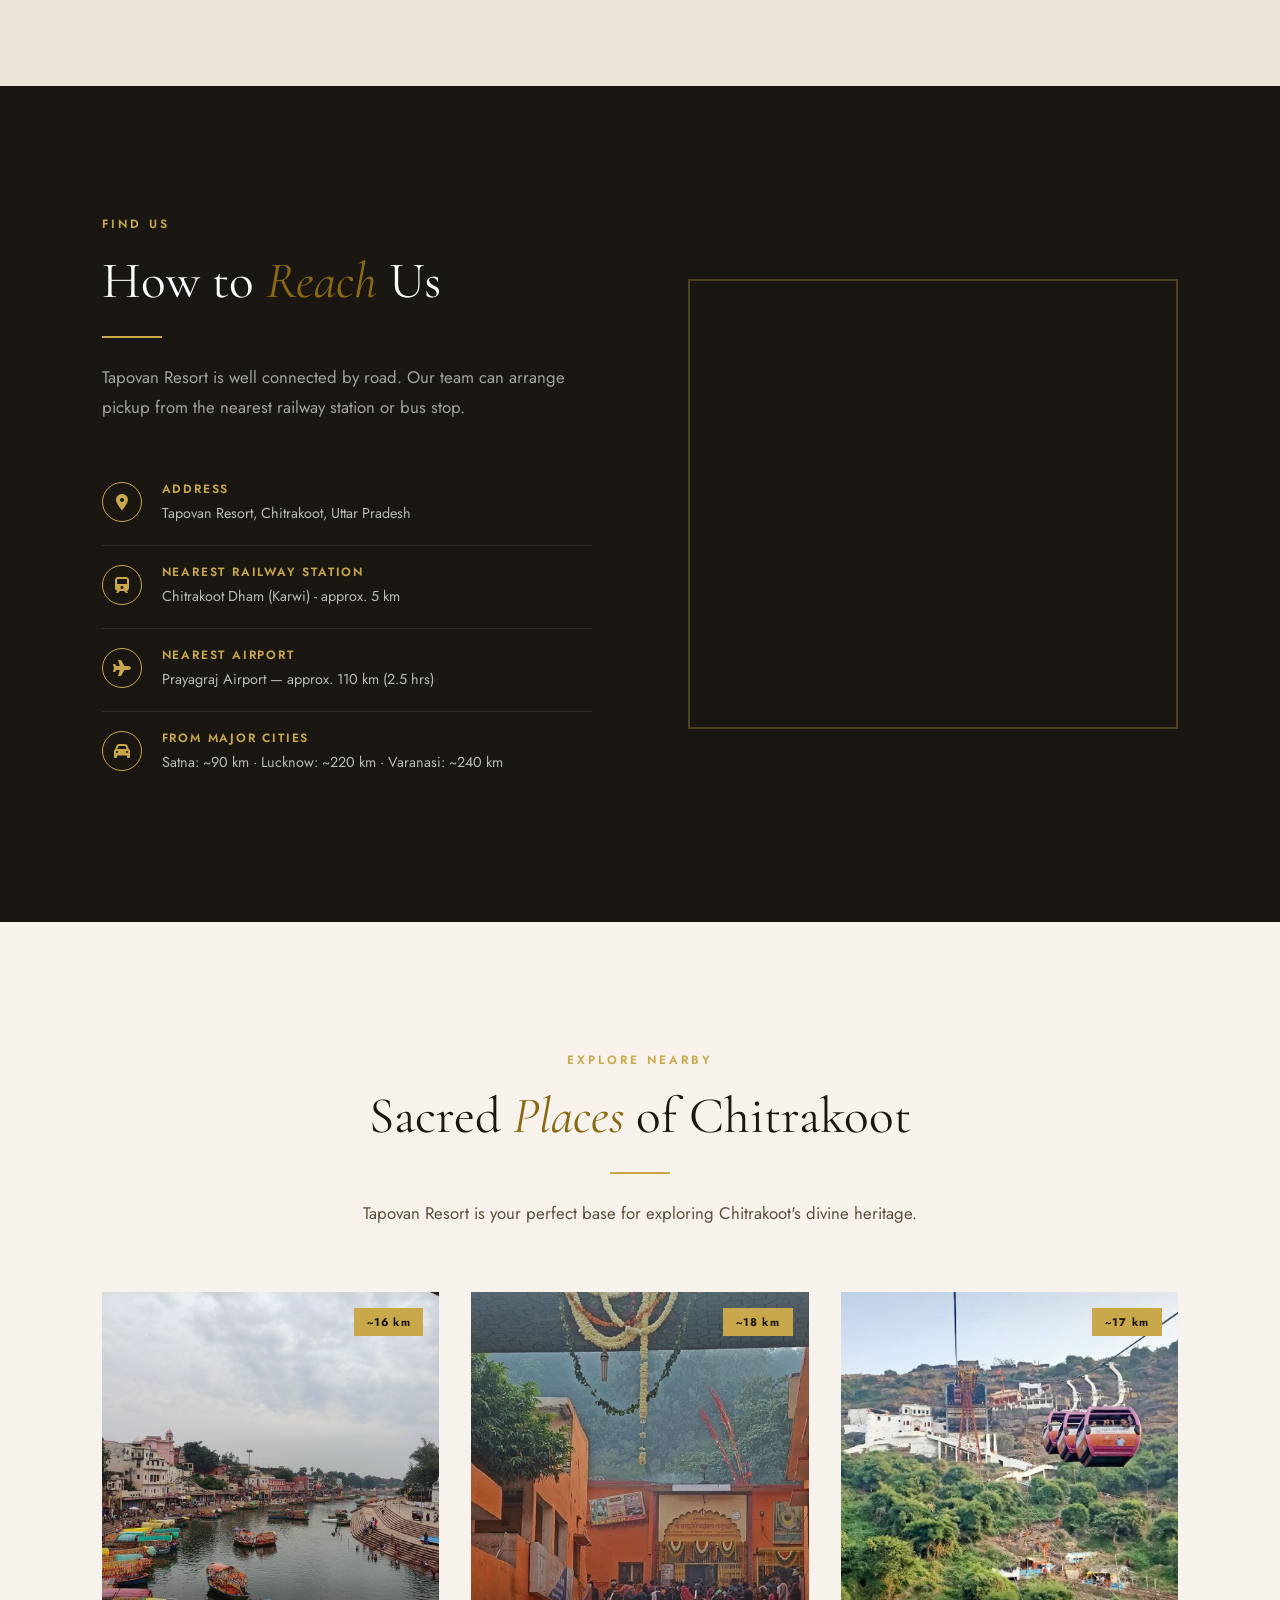
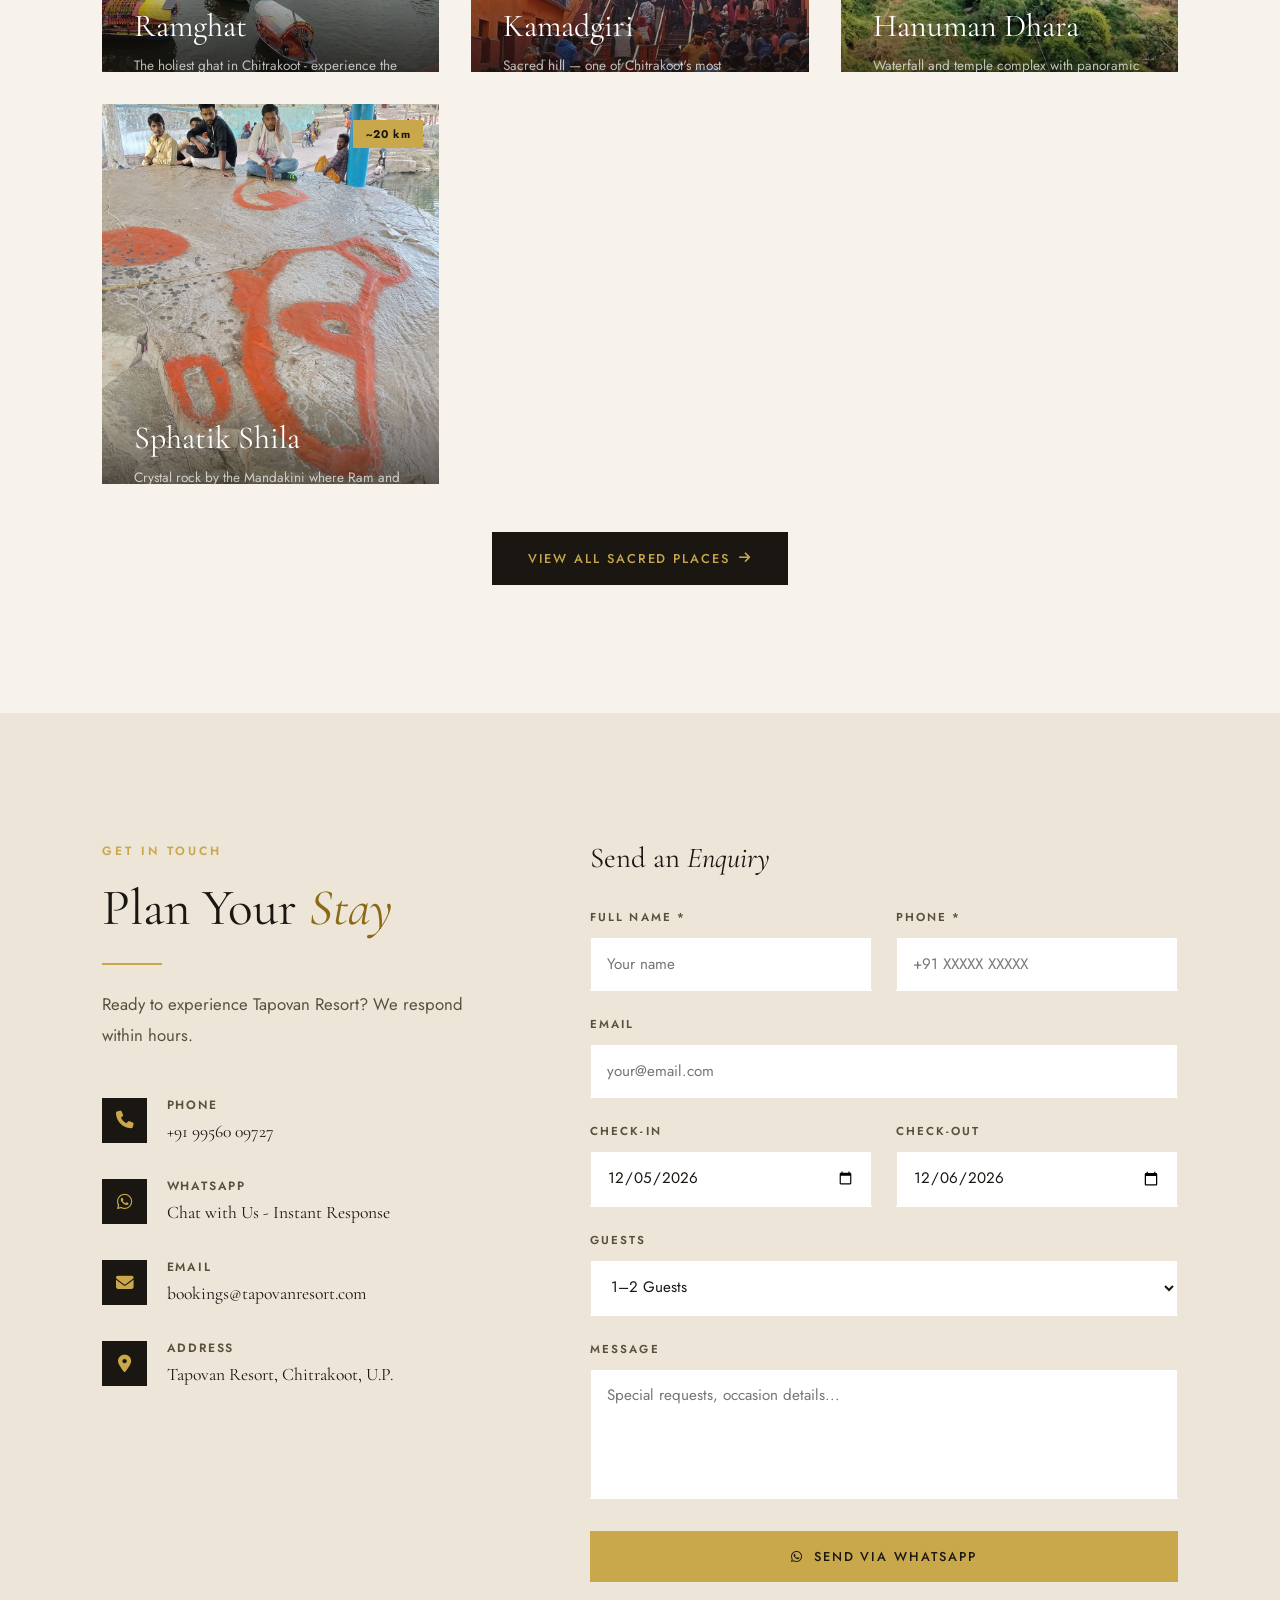
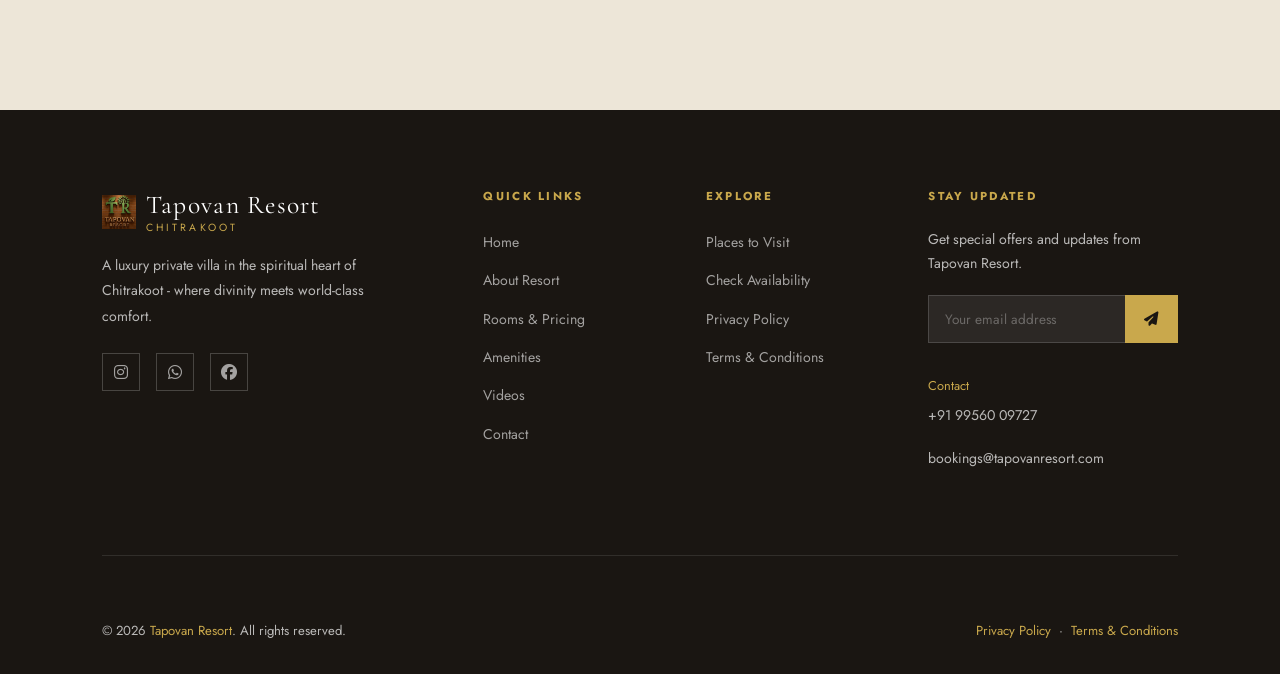
==== commit 8645bbd1: "Update index.html" ====
--- a/index.html
+++ b/index.html
@@ -241,7 +241,7 @@
     </div>
     <div class="rooms-grid">
       <div class="room-card reveal">
-        <div class="room-img"><img src="images/room-1.png" alt="Premium Room" /><div class="room-tag">Popular</div></div>
+        <div class="room-img"><img src="images/room-1.png" alt="Premium Room" /><div class="room-tag">Guest Favorite</div></div>
         <div class="room-info">
           <h3>Premium Room</h3>
           <p style="color:var(--text-mid);font-size:0.9rem;">King-size bed, marble flooring, premium furnishings, and a private balcony with pool view.</p>
@@ -253,7 +253,7 @@
         </div>
       </div>
       <div class="room-card reveal reveal-delay-1">
-        <div class="room-img"><img src="images/hero-3.png" alt="Luxury Suite" /><div class="room-tag" style="background:var(--dark);color:var(--gold);">Premium</div></div>
+        <div class="room-img"><img src="images/hero-3.png" alt="Luxury Suite" /><div class="room-tag" style="background:var(--dark);color:var(--gold);">Signature Stay</div></div>
         <div class="room-info">
           <h3>Luxury Suite</h3>
           <p style="color:var(--text-mid);font-size:0.9rem;">Grand suite with gold-accent interiors, private sitting area, and exclusive indoor pool access.</p>
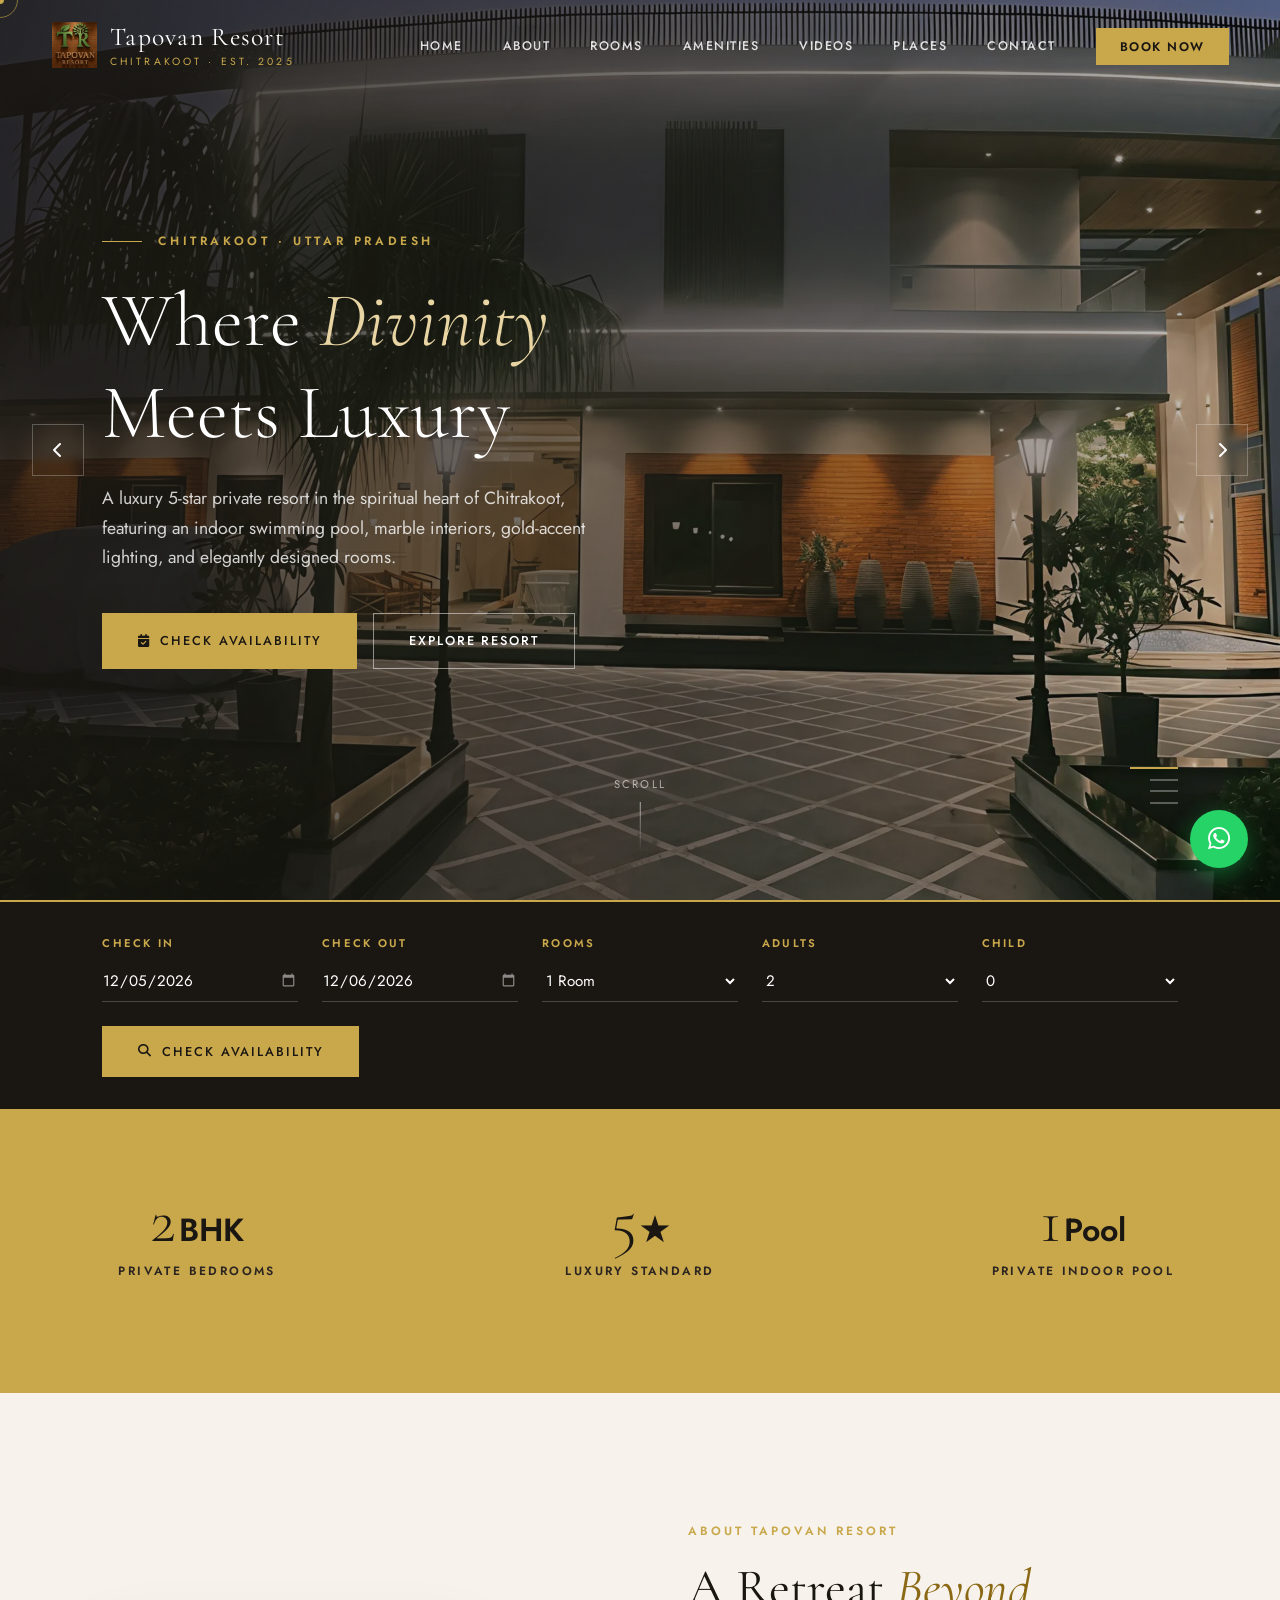
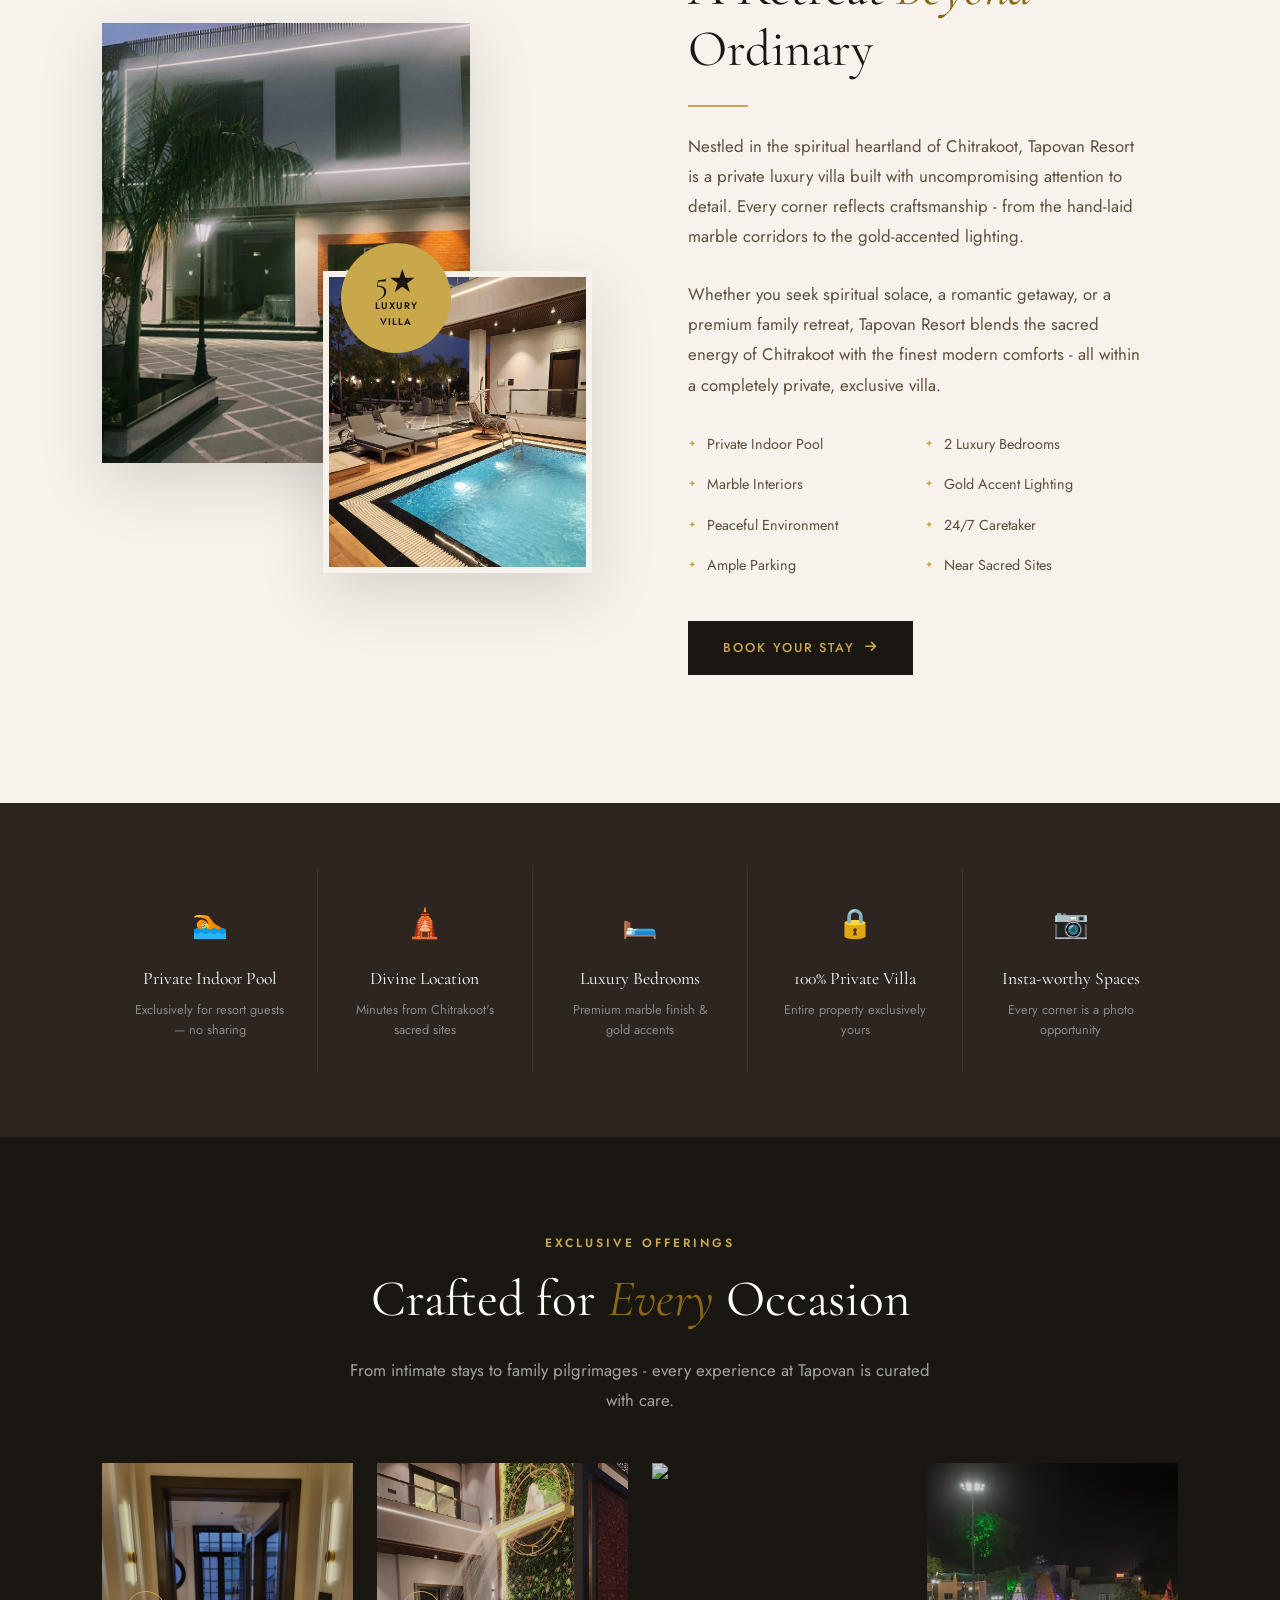
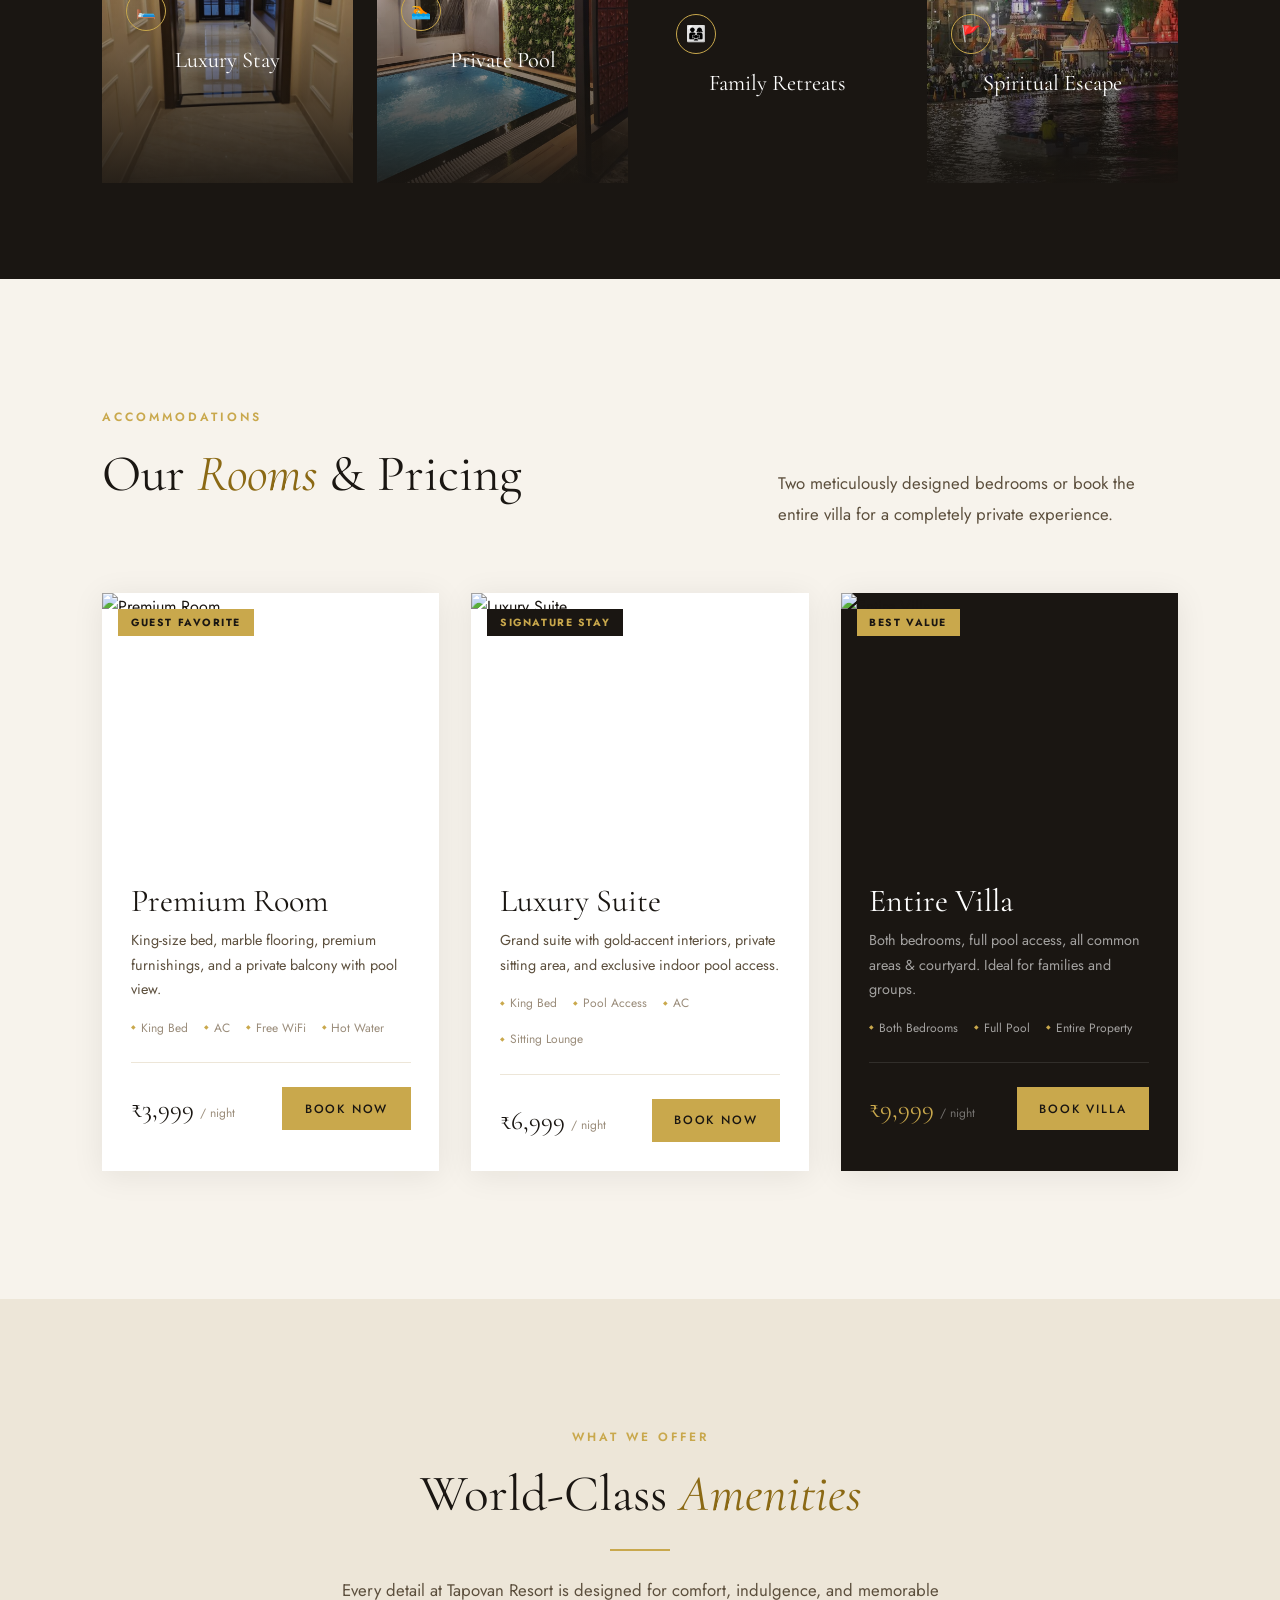
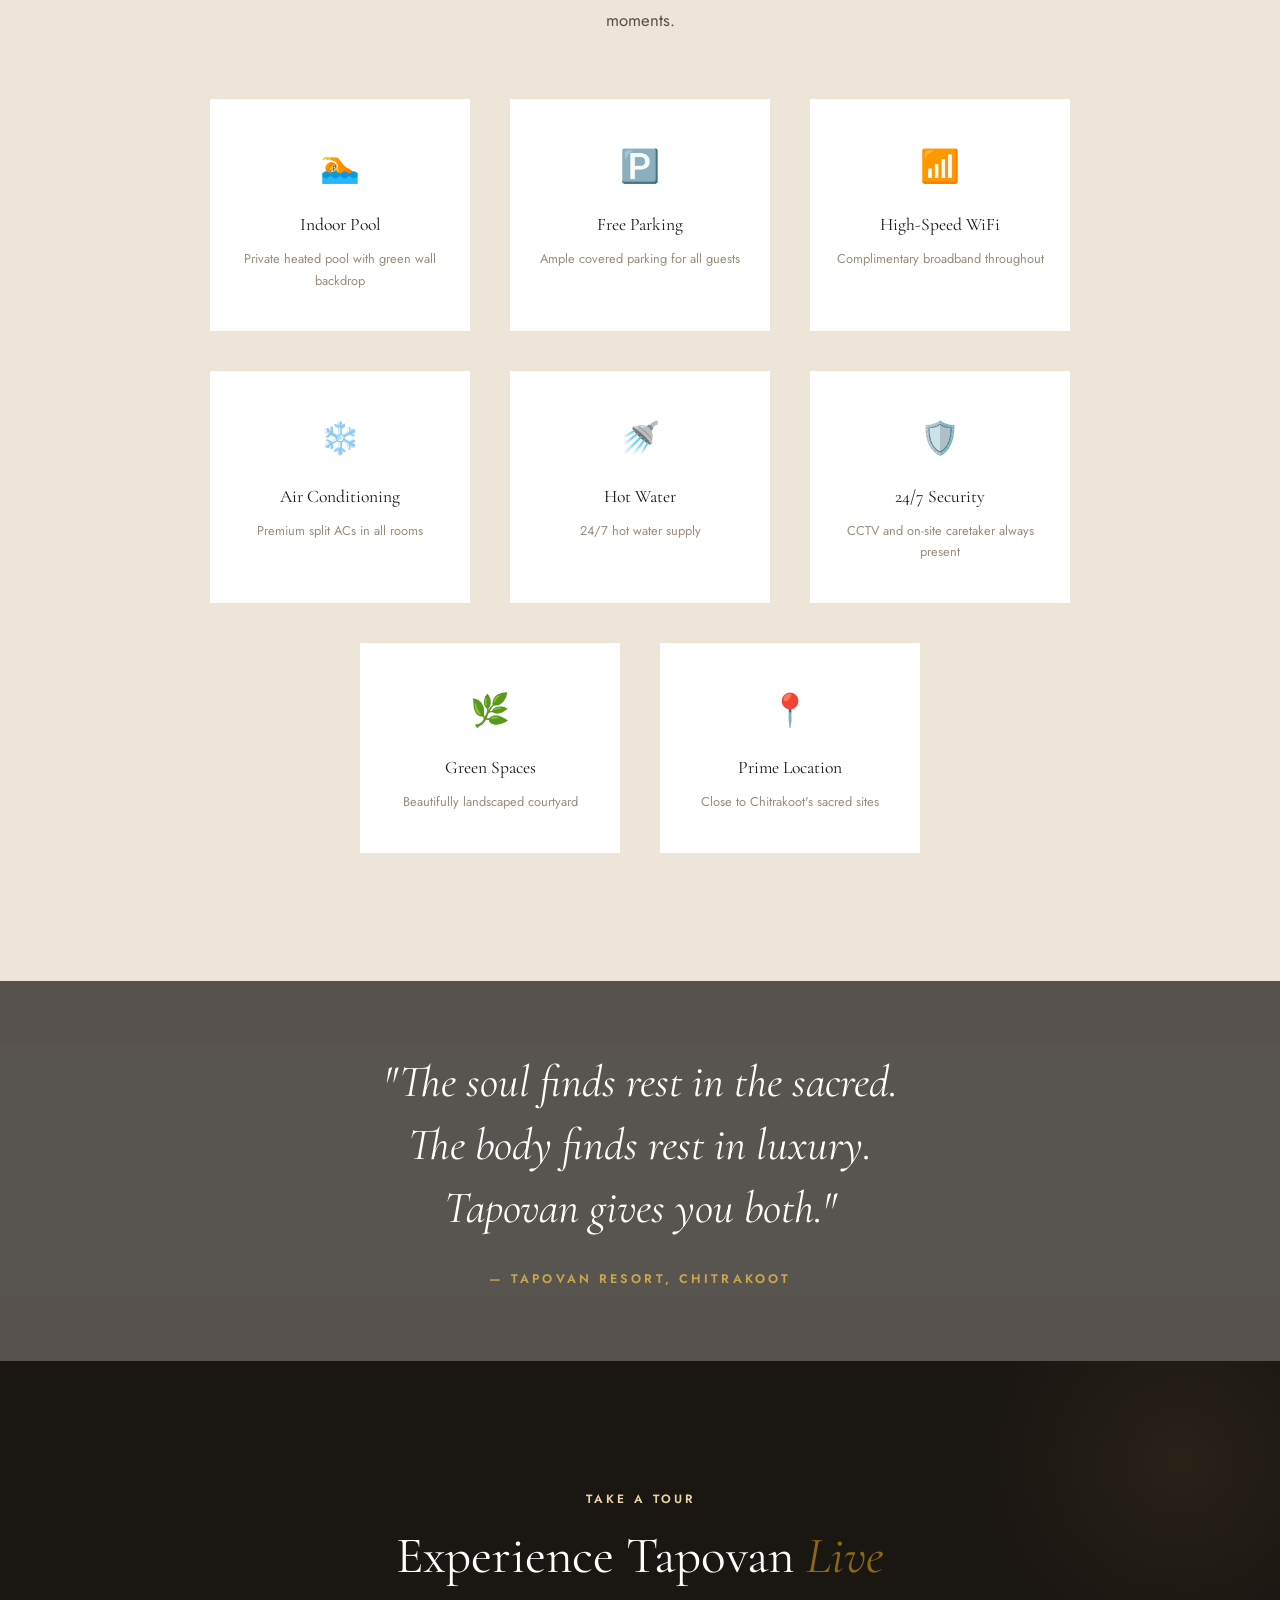
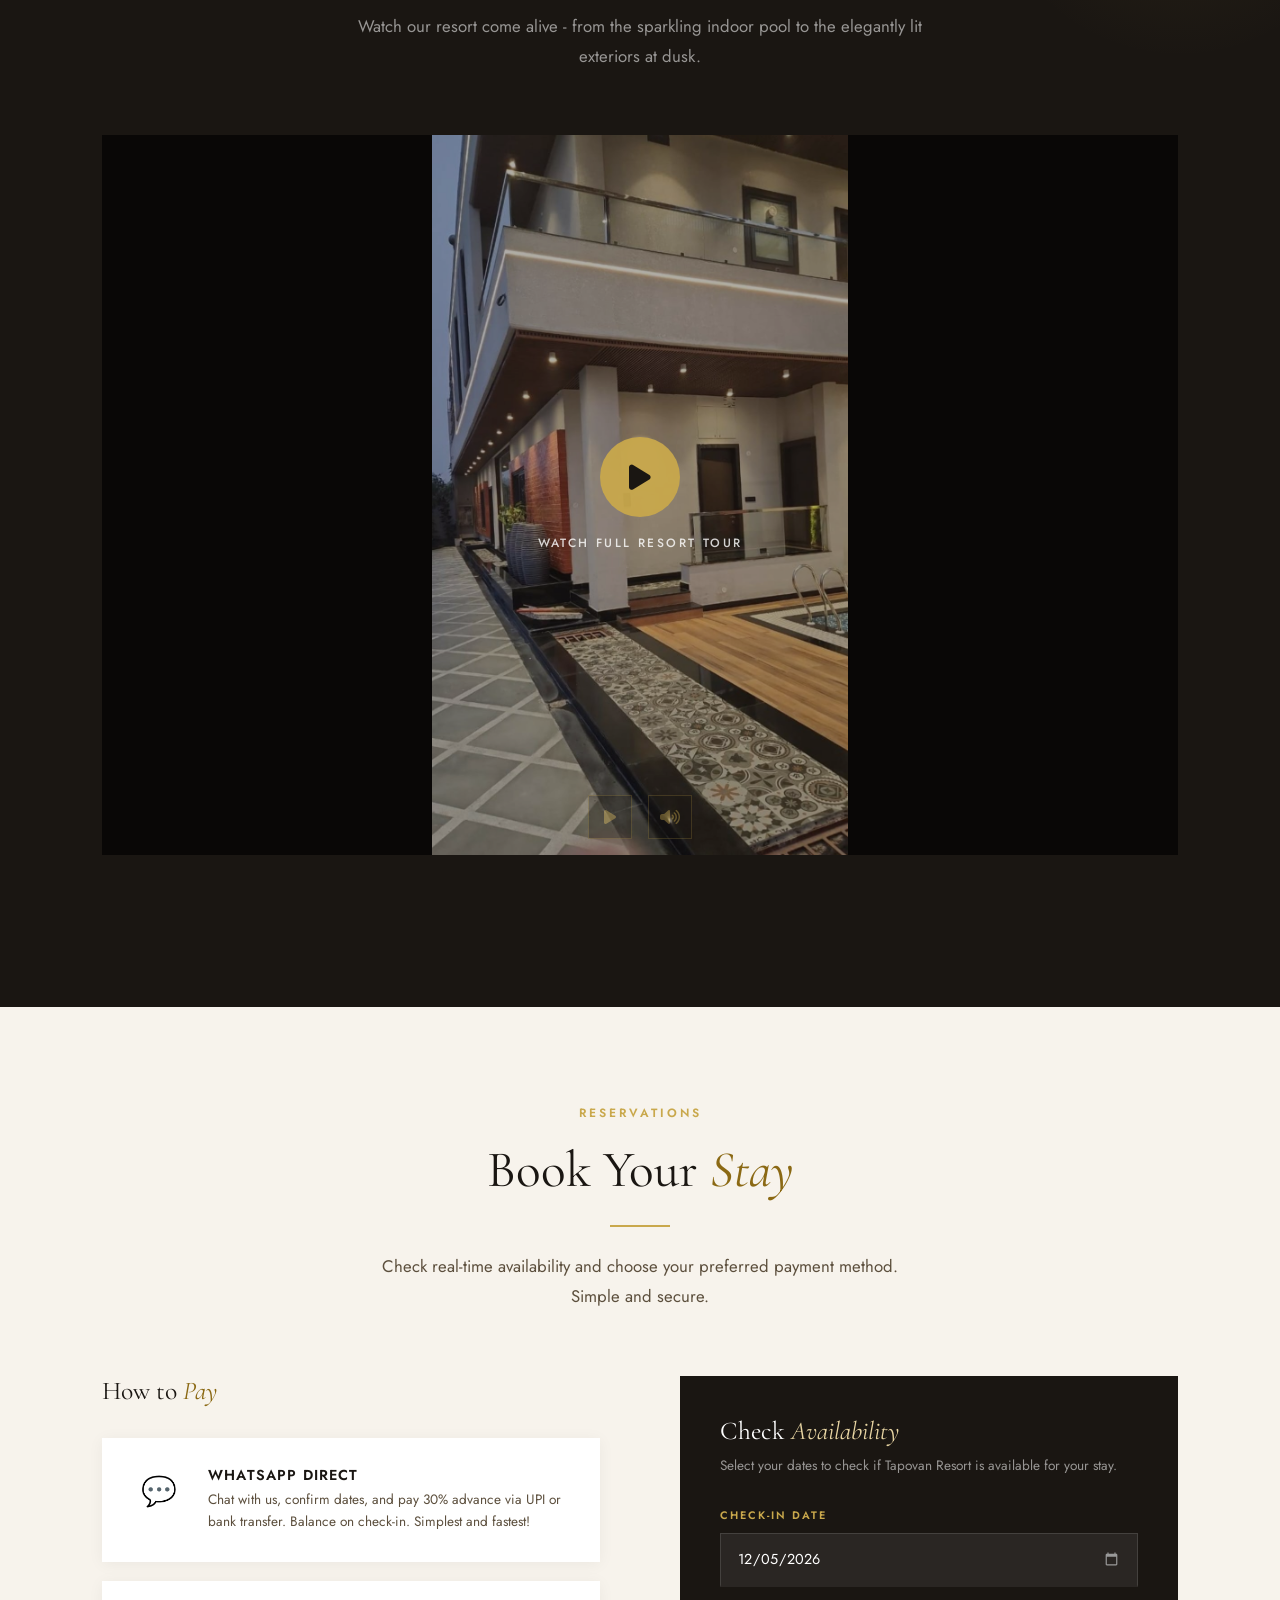
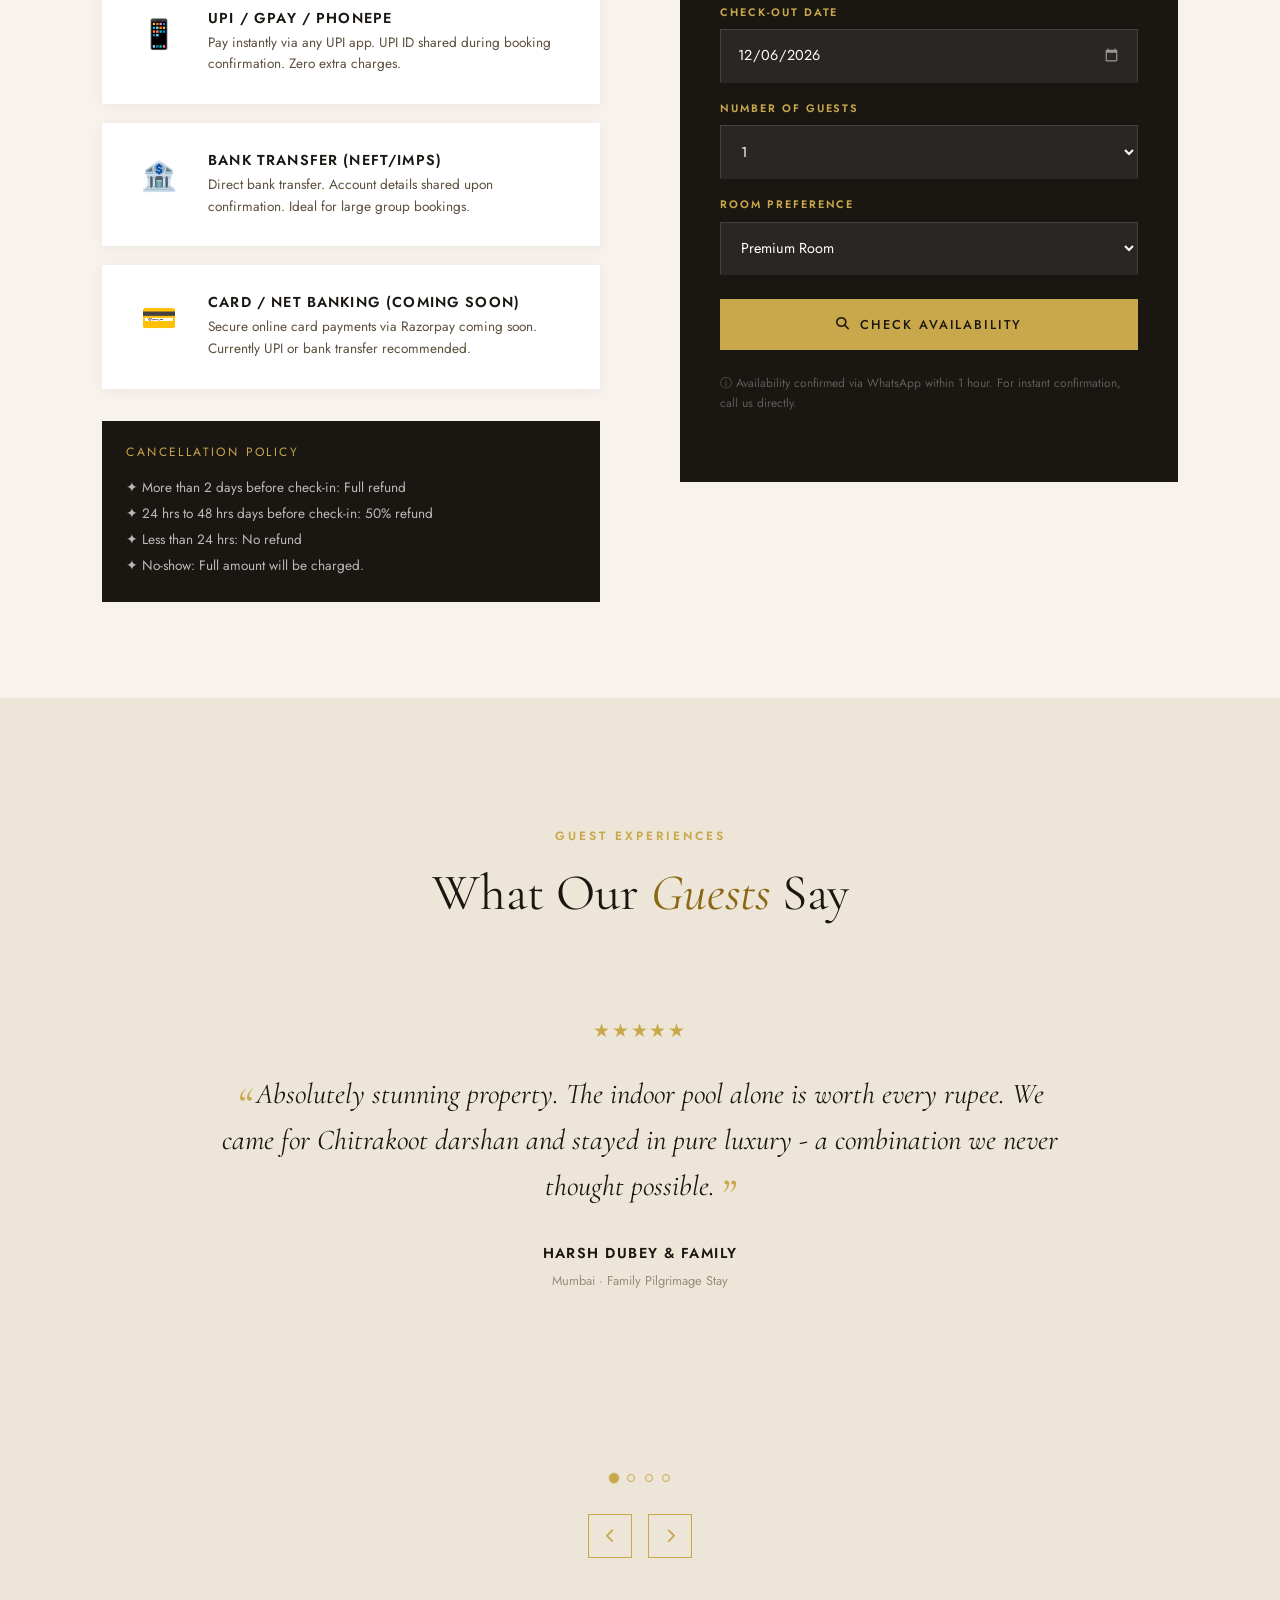
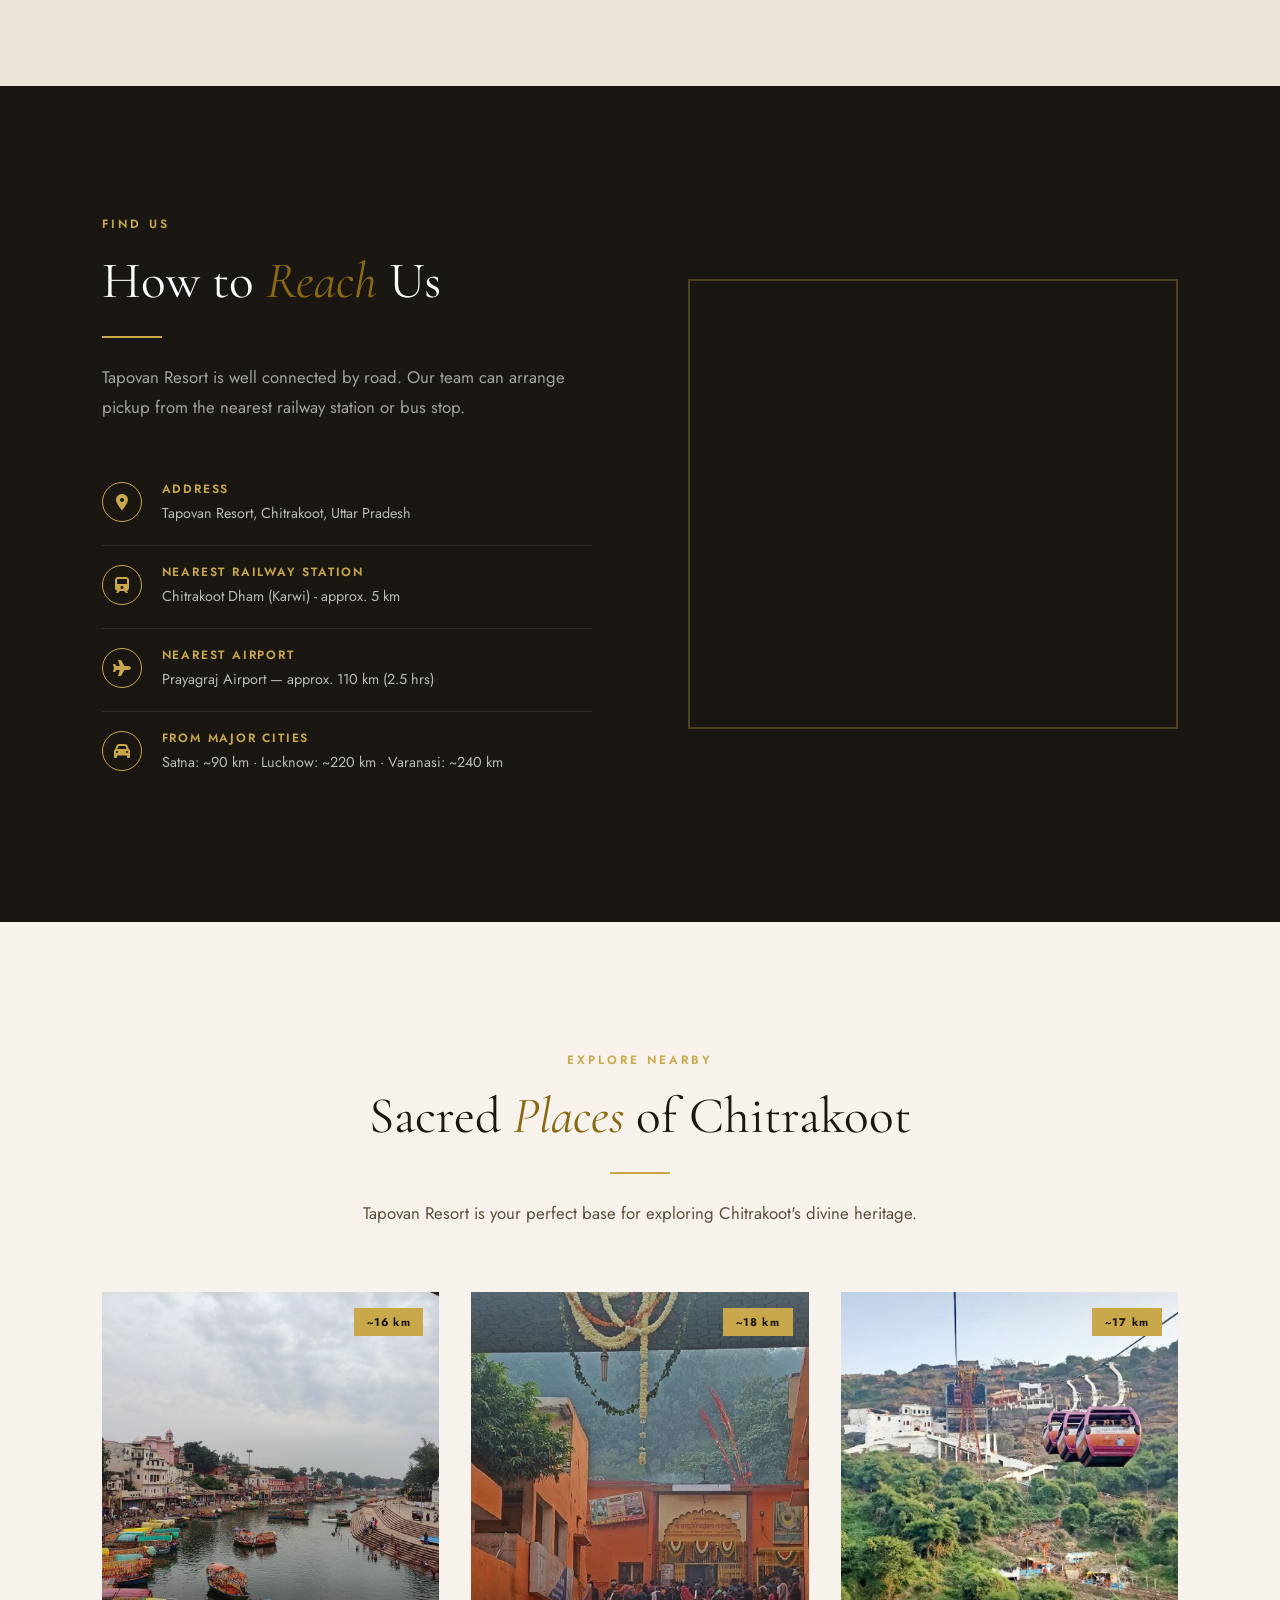
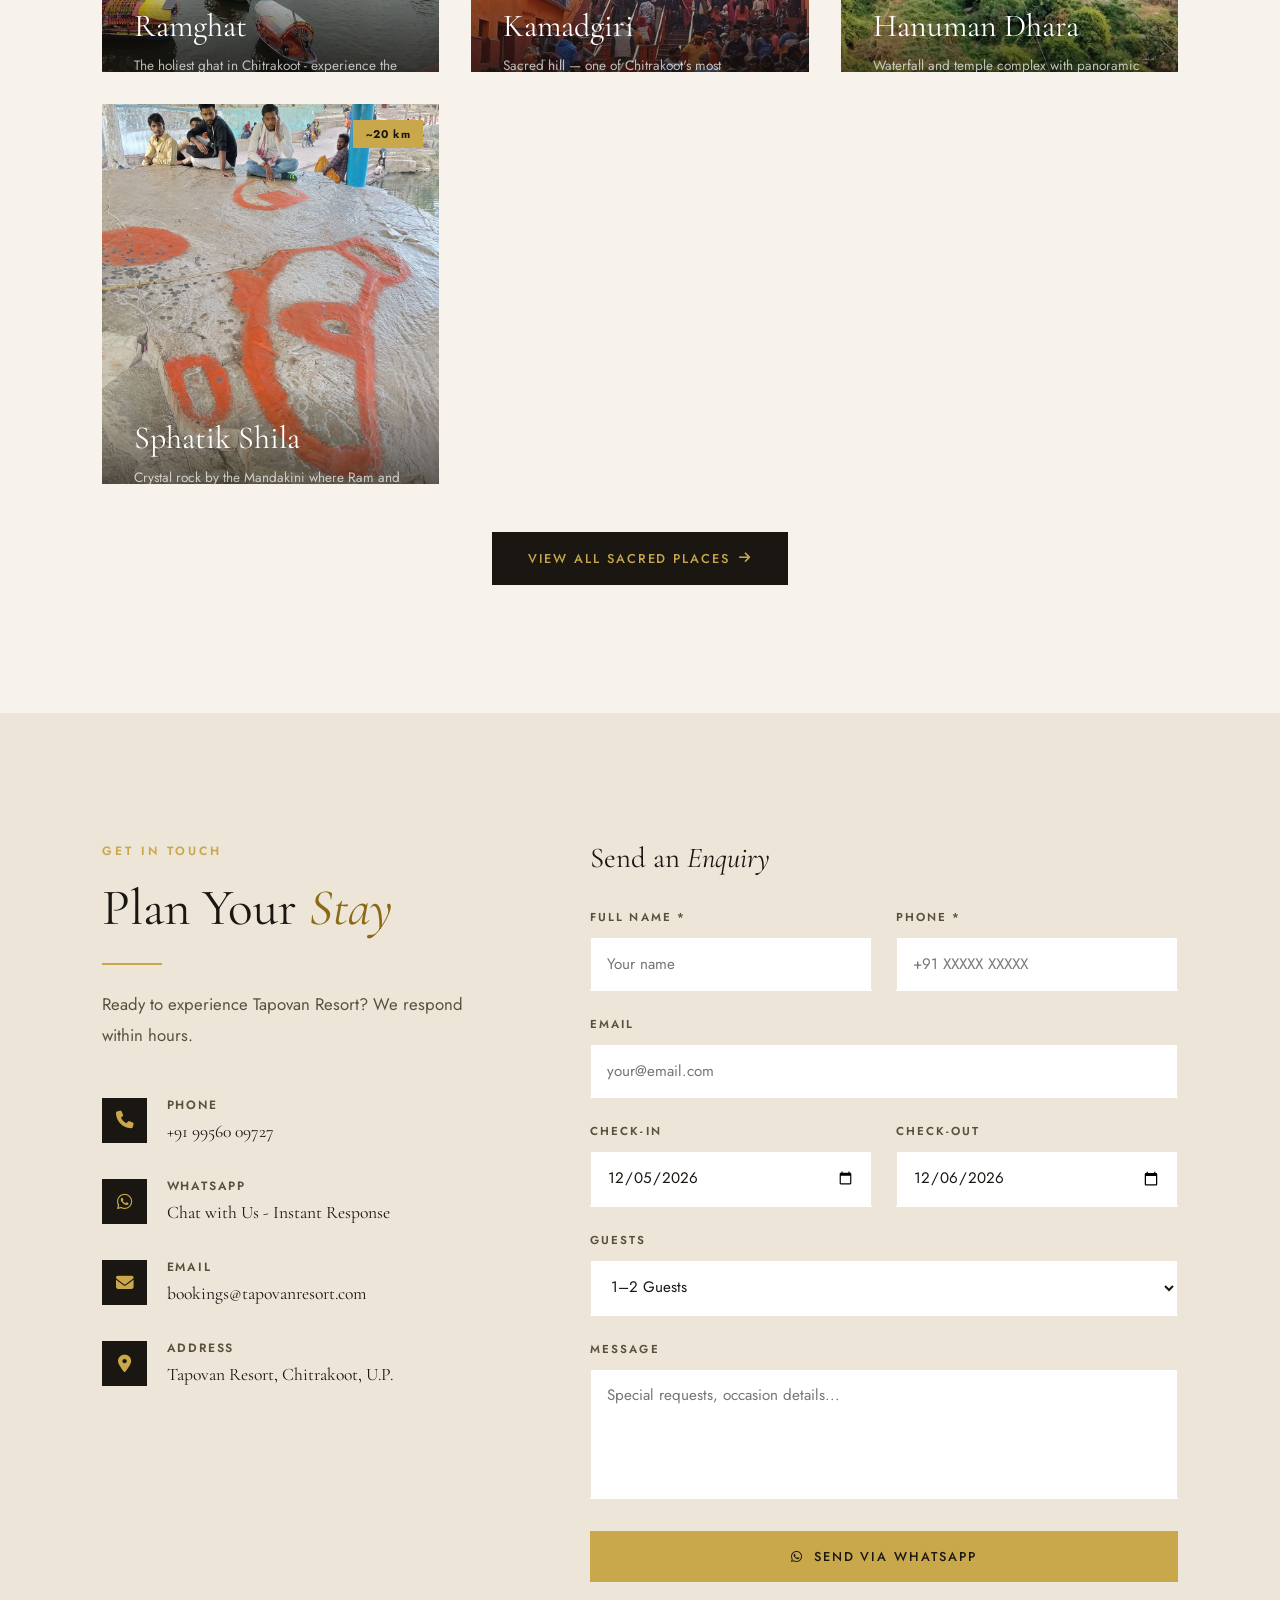
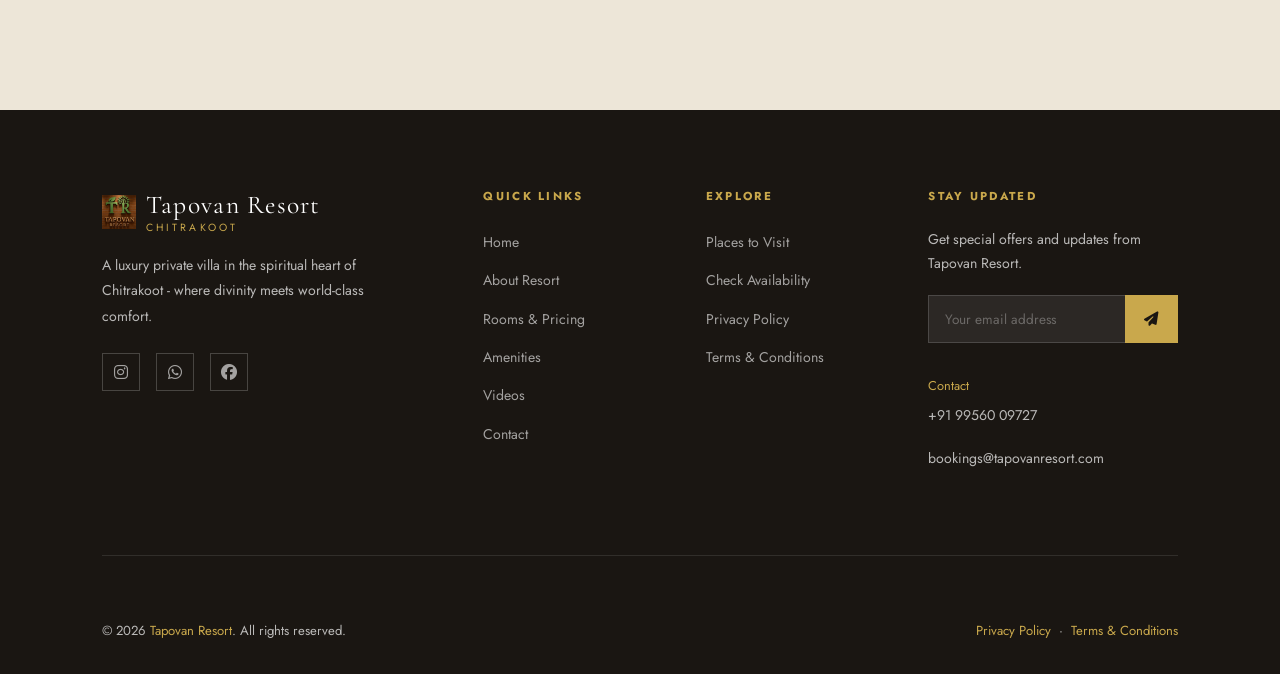
==== commit 8a355381: "Update index.html" ====
--- a/index.html
+++ b/index.html
@@ -259,7 +259,7 @@
           <p style="color:var(--text-mid);font-size:0.9rem;">Grand suite with gold-accent interiors, private sitting area, and exclusive indoor pool access.</p>
           <div class="room-amenities"><span class="room-amenity">King Bed</span><span class="room-amenity">Pool Access</span><span class="room-amenity">AC</span><span class="room-amenity">Sitting Lounge</span></div>
           <div class="room-footer">
-            <div class="room-price">₹7,999 <span>/ night</span></div>
+            <div class="room-price">₹6,999 <span>/ night</span></div>
             <a href="#" data-modal="booking" data-room="Luxury Suite" class="btn btn-gold" style="padding:0.7rem 1.4rem;font-size:0.75rem;">Book Now</a>
           </div>
         </div>
@@ -271,7 +271,7 @@
           <p style="color:rgba(255,255,255,0.6);font-size:0.9rem;">Both bedrooms, full pool access, all common areas & courtyard. Ideal for families and groups.</p>
           <div class="room-amenities"><span class="room-amenity" style="color:rgba(255,255,255,0.6);">Both Bedrooms</span><span class="room-amenity" style="color:rgba(255,255,255,0.6);">Full Pool</span><span class="room-amenity" style="color:rgba(255,255,255,0.6);">Entire Property</span></div>
           <div class="room-footer" style="border-top-color:rgba(255,255,255,0.1);">
-            <div class="room-price" style="color:var(--gold);">₹10,999 <span style="color:rgba(255,255,255,0.4);">/ night</span></div>
+            <div class="room-price" style="color:var(--gold);">₹9,999 <span style="color:rgba(255,255,255,0.4);">/ night</span></div>
             <a href="#" data-modal="booking" data-room="Entire Villa" class="btn btn-gold" style="padding:0.7rem 1.4rem;font-size:0.75rem;">Book Villa</a>
           </div>
         </div>
